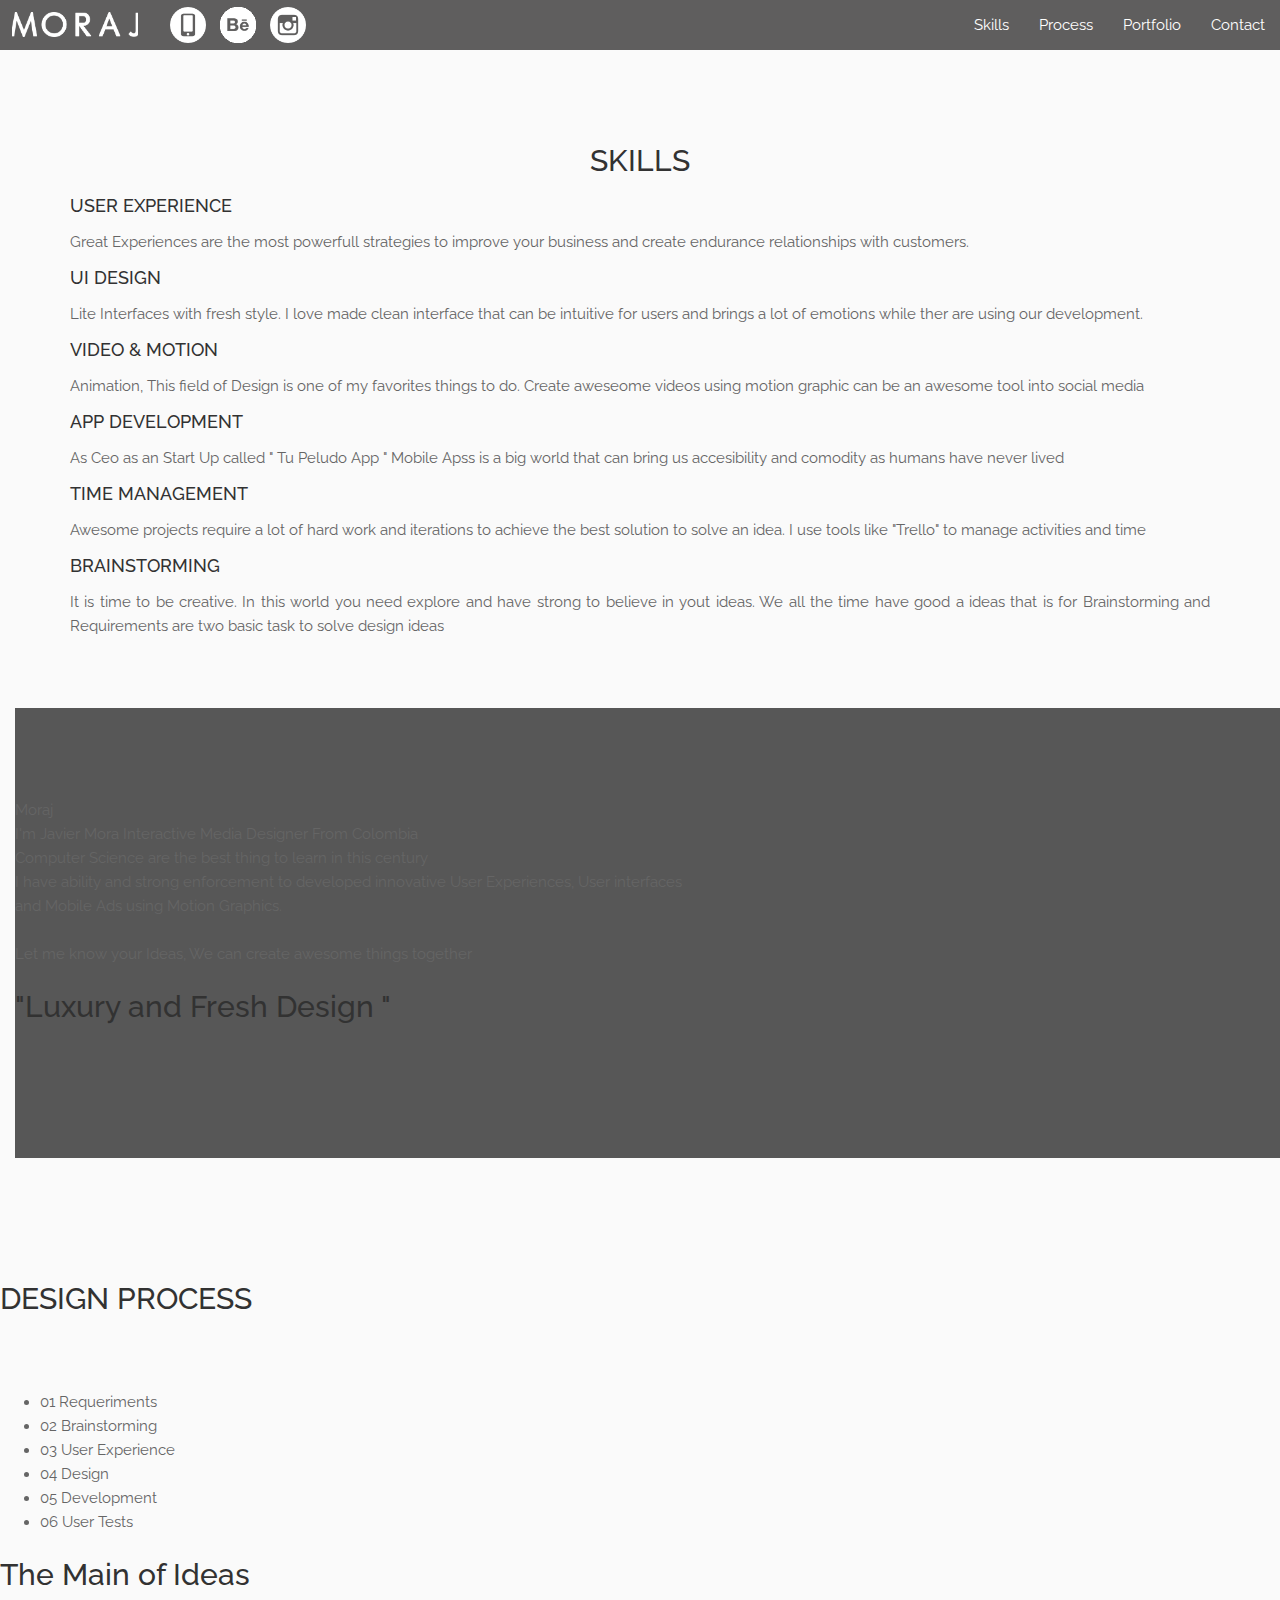
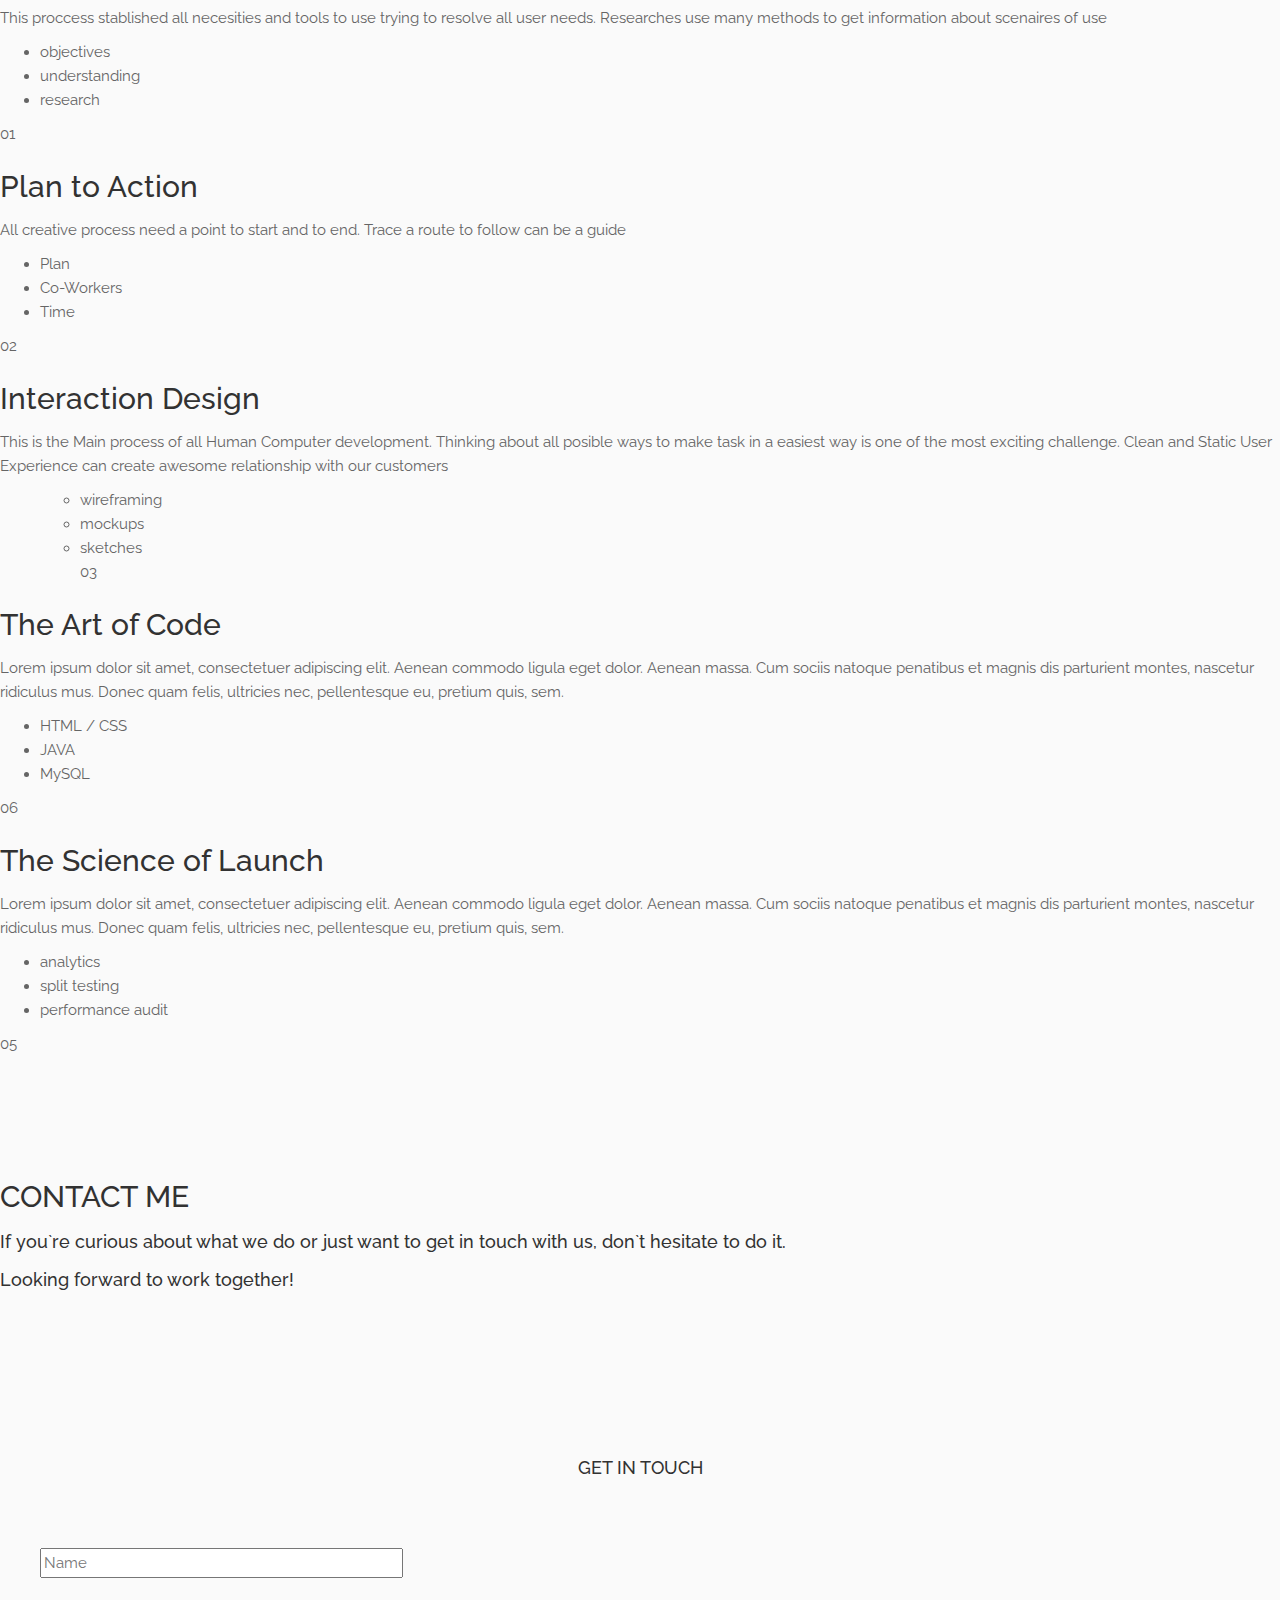
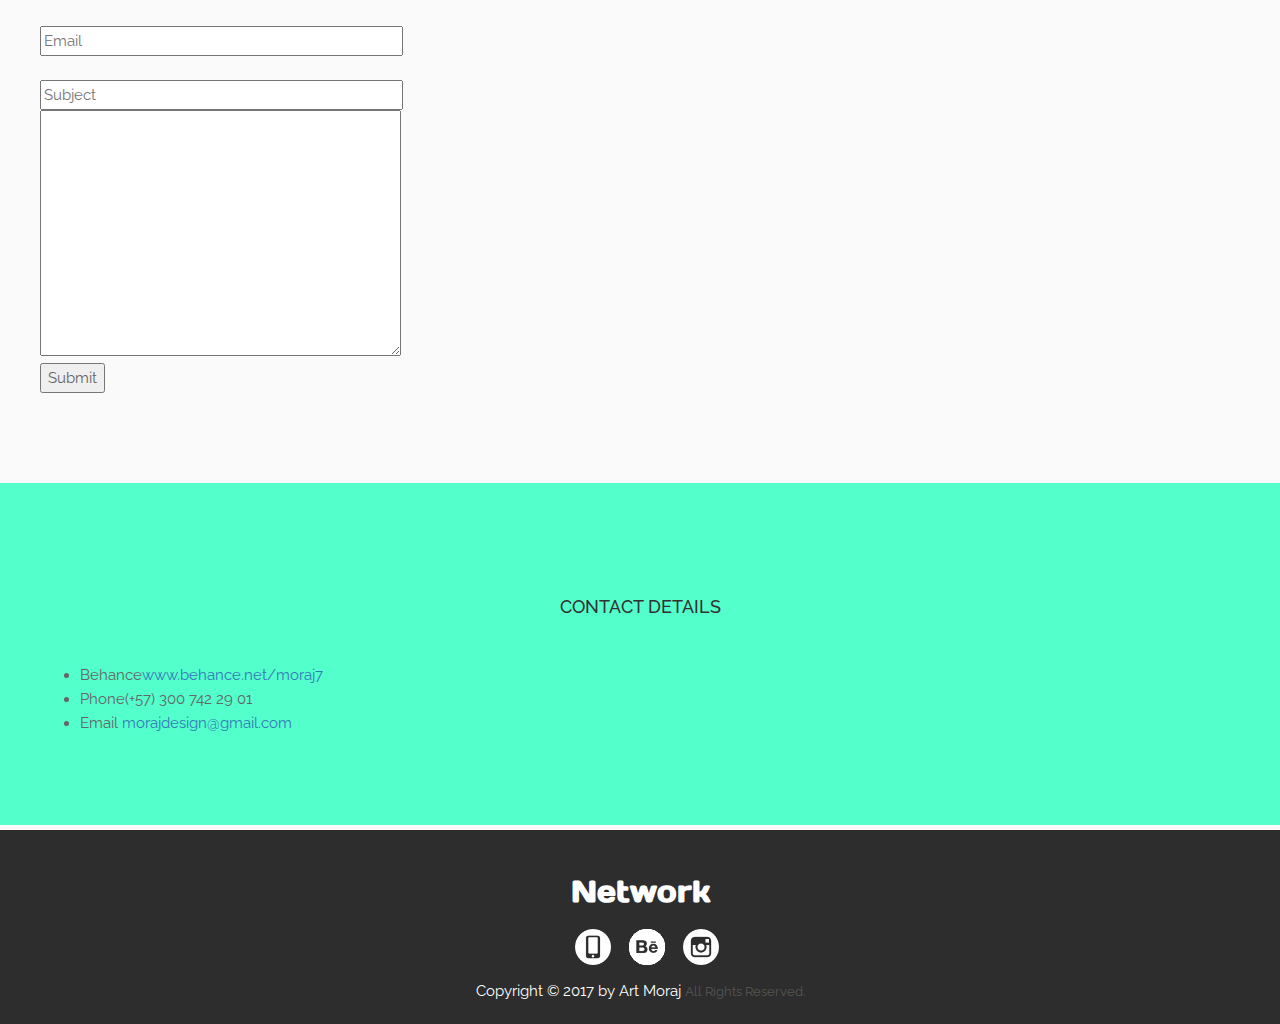
==== home.html @ 83905502 "Update home.html" ====
<!DOCTYPE html>
<html lang="en">
<head>
	<meta charset="utf-8">
	<meta http-equiv="X-UA-Compatible" content="IE=edge">
	<meta name="viewport" content="width=device-width, initial-scale=1">

	<link rel="shortcut icon" href="img/favicon.png" type="image/x-icon">
	<link rel="icon" href="img/favicon.png" type="image/x-icon">

	<title>Art Moraj - Media Interactive Designer</title>

	<script src="https://code.jquery.com/jquery-2.1.3.min.js"></script>


	<!-- CSS -->
	<link href="css/bootstrap.min.css" rel="stylesheet">
	<link href="css/main.css" rel="stylesheet">
	<link href="css/bootstrap2-toggle.min.css" rel="stylesheet">


	<script src="js/bootstrap2-toggle.min.js"></script>
	<script src="js/sweetalert-dev.js"></script>
	<script src="js/main.js"></script>
	<!-- <script src="js/app.min.js"></script> -->
	<link rel="stylesheet" href="css/sweetalert.css">
	<link rel="dns-prefetch" href="https://stag-cdn1.deliciousthemes.com" /><link rel="dns-prefetch" href="https://stag-cdn2.deliciousthemes.com" />
	<link rel="dns-prefetch" href="https://stag-cdn3.deliciousthemes.com" />
	<link rel="stylesheet" href="//fonts.googleapis.com/css?family=Raleway%3A100%2C200%2C300%2C400%2C500%2C600%2C700%2C800%2C900%7CRaleway%3A400%2C500%7CDroid+Serif%3A400italic%2C700italic" /><link rel="stylesheet" href="https://stag-cdn3.deliciousthemes.com/stag/wp-content/cache/min/1/db0359f98a32f5fecabcf0742569f477.css" data-minify="1"/><link rel="stylesheet" href="https://stag-cdn3.deliciousthemes.com/stag/wp-content/cache/min/1/65a2b58d7905143e7712ef20b3cef421.css" data-minify="1"/><link rel="stylesheet" href="https://stag-cdn3.deliciousthemes.com/stag/wp-content/cache/min/1/65adfb76c52b43f4dc64d8fa1962df28.css" data-minify="1"/><link rel="stylesheet" href="https://stag-cdn3.deliciousthemes.com/stag/wp-content/cache/min/1/82fd7cf6030964884c6deffb63e265de.css" data-minify="1"/><link rel="stylesheet" href="https://stag-cdn3.deliciousthemes.com/stag/wp-content/cache/min/1/bb26142cd1cbc36947f33111cc9e65d2.css" data-minify="1"/><script src="https://stag-cdn2.deliciousthemes.com/stag/wp-content/cache/min/1/a21b3ff8ae1d77da2e88d7f208d14226.js" data-minify="1"></script><script src="https://stag-cdn2.deliciousthemes.com/stag/wp-content/cache/min/1/4df41804bba1840c4d88b9d5af45b577.js" data-minify="1"></script><script src="https://stag-cdn2.deliciousthemes.com/stag/wp-content/cache/min/1/0a3d32d6e7c798195683ec97c0ac31a0.js" data-minify="1"></script><script src="https://stag-cdn2.deliciousthemes.com/stag/wp-content/cache/min/1/ae2fdebba96a9597b86e2c71b56368b5.js" data-minify="1"></script><script src="https://stag-cdn2.deliciousthemes.com/stag/wp-content/cache/min/1/e031044b1f47aa7714b4eadf5f2832c7.js" data-minify="1"></script><script src="https://stag-cdn2.deliciousthemes.com/stag/wp-content/cache/min/1/12a596825eaba6314cff2c0d559f654f.js" data-minify="1"></script> <meta charset="UTF-8"><meta name="viewport" content="width=device-width, initial-scale=1"><link rel="profile" href="http://gmpg.org/xfn/11"><link rel="pingback" href="https://demo.deliciousthemes.com/stag/xmlrpc.php"><title>Homepage  &#8211; Fullscreen Intro &#8211; Stag</title><link rel='dns-prefetch' href='//stag-cdn3.deliciousthemes.com' /><link rel='dns-prefetch' href='//fonts.googleapis.com' /><link rel='dns-prefetch' href='//s.w.org' /><link rel="alternate" type="application/rss+xml" title="Stag &raquo; Feed" href="https://demo.deliciousthemes.com/stag/feed/" /><link rel="alternate" type="application/rss+xml" title="Stag &raquo; Comments Feed" href="https://demo.deliciousthemes.com/stag/comments/feed/" /><style type="text/css">img.wp-smiley,img.emoji{display:inline !important;border:none !important;box-shadow:none !important;height:1em !important;width:1em !important;margin:0
		.07em !im!important}</style><!--[if lte IE 10]><link rel='stylesheet' id='dt-ie-hacks-css'  href='https://stag-cdn3.deliciousthemes.com/stag/wp-content/plugins/delicious-addons/extend-vc/core/assets/css/ie.css' type='text/css' media='all' /> <![endif]--><style id='rs-plugin-settings-inline-css' type='text/css'>#rs-demo-id{}</style><link rel='stylesheet' id='woocommerce-smallscreen-css'  href='https://stag-cdn3.deliciousthemes.com/stag/wp-content/plugins/woocommerce/assets/css/woocommerce-smallscreen.css?ver=3.1.2' type='text/css' media='only screen and (max-width: 768px)' /><style id='stag-style-inline-css' type='text/css'>html .page-newsletter .mc4wp-form .form-wrapper{justify-content:center}html .page-newsletter .mc4wp-form .form-wrapper input[type="submit"]{height:40px}@media only screen and (max-width: 1023px){.page-id-2983 .site-header.initial-state.is-triggered,
			portant;vertical-align:-0.1em !important;background:none !important;padding:0
			.page-id-2490 .site-header.initial-state.is-triggered{background:rgba(255, 255, 255, 0.9) !important}}html body .woocommerce-pagination{margin-bottom:80px}.menu-fixer{display:none}html
			body{background:#fafafa}#wrapper{background:#fff}#header{padding-top:48px;padding-bottom:48px}</style> <script type='text/javascript'>/*  */
			var wc_add_to_cart_params = {"ajax_url":"\/stag\/wp-admin\/admin-ajax.php","wc_ajax_url":"\/stag\/homepage-fullscreen-intro\/?wc-ajax=%%endpoint%%","i18n_view_cart":"View cart","cart_url":"https:\/\/demo.deliciousthemes.com\/stag\/cart\/","is_cart":"","cart_redirect_after_add":"no"};
			/*  */</script> <script type='text/javascript'>/*  */
			var stag_loader = {"stag_bcolor":"#3e8a6c"};
			/*  */</script> <link rel='https://api.w.org/' href='https://demo.deliciousthemes.com/stag/wp-json/' /><link rel="EditURI" type="application/rsd+xml" title="RSD" href="https://demo.deliciousthemes.com/stag/xmlrpc.php?rsd" /><link rel="wlwmanifest" type="application/wlwmanifest+xml" href="https://demo.deliciousthemes.com/stag/wp-includes/wlwmanifest.xml" /><meta name="generator" content="WordPress 4.8.2" /><meta name="generator" content="WooCommerce 3.1.2" /><link rel="canonical" href="https://demo.deliciousthemes.com/stag/homepage-fullscreen-intro/" /><link rel='shortlink' href='https://demo.deliciousthemes.com/stag/?p=3179' /><link rel="alternate" type="application/json+oembed" href="https://demo.deliciousthemes.com/stag/wp-json/oembed/1.0/embed?url=https%3A%2F%2Fdemo.deliciousthemes.com%2Fstag%2Fhomepage-fullscreen-intro%2F" /><link rel="alternate" type="text/xml+oembed" href="https://demo.deliciousthemes.com/stag/wp-json/oembed/1.0/embed?url=https%3A%2F%2Fdemo.deliciousthemes.com%2Fstag%2Fhomepage-fullscreen-intro%2F&#038;format=xml" /> <script></script> <noscript><style>.woocommerce-product-gallery{opacity:1 !important}</style></noscript><meta name="generator" content="Powered by Visual Composer - drag and drop page builder for WordPress."/> <!--[if lte IE 9]><link rel="stylesheet" type="text/css" href="https://demo.deliciousthemes.com/stag/wp-content/plugins/js_composer/assets/css/vc_lte_ie9.min.css" media="screen"><![endif]--><!--[if IE  8]><link rel="stylesheet" type="text/css" href="https://demo.deliciousthemes.com/stag/wp-content/plugins/js_composer/assets/css/vc-ie8.min.css" media="screen"><![endif]--><meta name="generator" content="Powered by Slider Revolution 5.2.3.5 - responsive, Mobile-Friendly Slider Plugin for WordPress with comfortable drag and drop interface." /><link rel="icon" href="https://demo.deliciousthemes.com/stag/wp-content/uploads/2015/11/cropped-favicon1-150x150.png" sizes="32x32" /><link rel="icon" href="https://demo.deliciousthemes.com/stag/wp-content/uploads/2015/11/cropped-favicon1-300x300.png" sizes="192x192" /><link rel="apple-touch-icon-precomposed" href="https://demo.deliciousthemes.com/stag/wp-content/uploads/2015/11/cropped-favicon1-300x300.png" /><meta name="msapplication-TileImage" content="https://demo.deliciousthemes.com/stag/wp-content/uploads/2015/11/cropped-favicon1-300x300.png" /><style type="text/css" title="dynamic-css" class="options-output">html
			body{font-family:Raleway;line-height:24px;font-weight:400;font-style:normal;color:#656565;font-size:15px}html .main-navigation li
			a{font-family:Raleway;line-height:24px;font-weight:400;font-style:normal;color:#323232;font-size:12px}html .main-navigation ul ul
			a{font-family:Raleway;line-height:18px;font-weight:400;font-style:normal;font-size:13px}html
			h1{font-family:Raleway;line-height:52px;font-weight:500;font-style:normal;color:#323232;font-size:42px}html
			h2{font-family:Raleway;line-height:42px;font-weight:500;font-style:normal;color:#323232;font-size:30px}html
			h3{font-family:Raleway;line-height:32px;font-weight:500;font-style:normal;color:#323232;font-size:24px}html
			h4{font-family:Raleway;line-height:28px;font-weight:500;font-style:normal;color:#323232;font-size:18px}html
			h5{font-family:Raleway;line-height:24px;font-weight:500;font-style:normal;color:#323232;font-size:15px}html
			h6{font-family:Raleway;line-height:20px;font-weight:500;font-style:normal;color:#323232;font-size:14px}html
			body{background-color:#fafafa}html body
			#page{background-color:#fff}html .site-footer{background-color:#cccccc}-moz::selection,::selection{background:#3e8a6c}</style><style type="text/css" data-type="vc_custom-css">.fullscreen-intro-projects


			#filter_options{display:none}@media only screen and (max-width: 1023px){.site-header.initial-state.is-triggered{background:rgba(0, 0, 0, 0.8) !important}}</style><style type="text/css" data-type="vc_shortcodes-custom-css">.vc_custom_1456935826990{padding-top:120px !important;padding-bottom:60px !important}.vc_custom_1456935638637{padding-top:0px !important;padding-bottom:0px !important}.vc_custom_1456934249526{padding-top:90px !important;padding-bottom:120px !important}.vc_custom_1456934727418{padding-top:100px !important}.vc_custom_1456936401381{padding-top:40px !important;padding-bottom:0px !important}.vc_custom_1456935713032{padding-top:0px !important;padding-bottom:0px !important}.vc_custom_1457021127541{padding-top:100px !important;padding-right:40px !important;padding-bottom:80px !important;padding-left:40px !important;background-color:#fafafa !important}.vc_custom_1457021140925{padding-top:100px !important;padding-right:40px !important;padding-bottom:80px !important;padding-left:40px !important;background-color:#53ffcb !important}</style><noscript><style type="text/css">.wpb_animate_when_almost_visible{opacity:1}</style></noscript>
		</head>
		<body id="tupeludo">
		
			<div class="container">
				<nav class="navbar navbar-default navbar-fixed-top">
					<div class="container-fluid">
						<!-- Brand and toggle get grouped for better mobile display -->
						<div class="navbar-header">
							<button type="button" class="navbar-toggle collapsed" data-toggle="collapse" data-target="#bs-example-navbar-collapse-1" aria-expanded="false">
								<span class="sr-only">Toggle navigation</span>
								<span class="icon-bar"></span>
								<span class="icon-bar"></span>
								<span class="icon-bar"></span>
							</button>
							<a class="navbar-brand" href="index.html"><img class="img-responsive" src="img/LOGO-MORAJ.png" alt=""></a>
						</div>

						<a class="telefono" href="tel:+573128436146"></a>
						<a target="blank" class="facebook" href="https://www.behance.net/moraj7"></a>
						<a target="blank" class="instagram" href="https://www.instagram.com/artmoraj"></a>

						<!-- Collect the nav links, forms, and other content for toggling -->
						<div class="collapse navbar-collapse" id="bs-example-navbar-collapse-1">
							<ul class="nav navbar-nav navbar-right">
								<li><a href="#skills" data-toggle="collapse" data-target="#bs-example-navbar-collapse-1.collapse.in">Skills</a></li>
								<li><a href="#proceso" data-toggle="collapse" data-target="#bs-example-navbar-collapse-1.collapse.in">Process</a></li>
								<li><a href="portfolio.html" data-toggle="collapse" data-target="#bs-example-navbar-collapse-1.collapse.in">Portfolio</a></li>
								<li><a href="#contacto" data-toggle="collapse" data-target="#bs-example-navbar-collapse-1.collapse.in">Contact</a></li>
							</ul>
						</div><!-- /.navbar-collapse -->
					</div><!-- /.container-fluid -->
				</nav>
			</div>
		
	
					
			<div class="container head-content" id="skills">
						<div class="title-center">
					</div>
				<div class="row">
					<div class="col-md-12">
						<div class="vc_row wpb_row vc_row-fluid vc_custom_1456935826990 lighter-overlay">
							<div class="wpb_column vc_column_container vc_col-sm-12" >
								<div class="vc_column-inner ">
									<div class="wpb_wrapper">
					<div class="wpb_text_column wpb_content_element ">
										<div class="wpb_wrapper"><h2 style="text-align: center;">SKILLS</h2>
										</div>
									</div>
										<div class="vc_row wpb_row vc_inner vc_row-fluid vc_column-gap-15">
											<div class="wpb_column vc_column_container vc_col-sm-4" >
												<div class="vc_column-inner ">
													<div class="wpb_wrapper">
														<div class="dt-service-elem content-left square no-fill wow fadeInUp" >
															<div class="dt-service-icon">
																<span class="icon-beaker">
																</span>
															</div>

															<div class="dt-service-content">
																<h4 class="dt-service-title ">USER EXPERIENCE</h4>
																<p> Great Experiences are the most powerfull strategies to improve your business and create endurance relationships with customers.</p>
															</div>
														</div>
													</div>
												</div>
											</div>
											<div class="wpb_column vc_column_container vc_col-sm-4" >
												<div class="vc_column-inner ">
													<div class="wpb_wrapper">
														<div class="dt-service-elem content-left square no-fill wow fadeInUp" >
															<div class="dt-service-icon">
																<span class="icon-camera">
																</span>
															</div>
															<div class="dt-service-content">
																<h4 class="dt-service-title ">UI DESIGN</h4>
																<p>Lite Interfaces with fresh style. I love made clean interface that can be intuitive for users and brings a lot of emotions while ther are using our development.</p>
															</div>
														</div>
													</div>
												</div>
											</div>
											<div class="wpb_column vc_column_container vc_col-sm-4" >
												<div class="vc_column-inner ">
													<div class="wpb_wrapper">
														<div class="dt-service-elem content-left square no-fill wow fadeInUp" >
															<div class="dt-service-icon">
																<span class="icon-linegraph"></span>
															</div>
															<div class="dt-service-content">
																<h4 class="dt-service-title ">VIDEO &amp;  MOTION</h4><p>Animation, This field of Design is one of my favorites things to do. Create aweseome videos using motion graphic can be an awesome tool into social media</p>
															</div>
														</div>
													</div>
												</div>
											</div>
										</div>
										<div class="vc_row wpb_row vc_inner vc_row-fluid">
											<div class="wpb_column vc_column_container vc_col-sm-4" ><div class="vc_column-inner ">
												<div class="wpb_wrapper"></div>
											</div>
										</div>
										<div class="wpb_column vc_column_container vc_col-sm-4" >
											<div class="vc_column-inner ">
												<div class="wpb_wrapper">
													<div class="vc_separator wpb_content_element vc_separator_align_center vc_sep_width_20 vc_sep_pos_align_center vc_separator_no_text vc_sep_color_grey">
														<span class="vc_sep_holder vc_sep_holder_l">
															<span  class="vc_sep_line"></span>
														</span>
														<span class="vc_sep_holder vc_sep_holder_r">
															<span  class="vc_sep_line">
															</span>
														</span>
													</div>
												</div>
											</div>
										</div>
										<div class="wpb_column vc_column_container vc_col-sm-4" >
											<div class="vc_column-inner ">
												<div class="wpb_wrapper">
												</div>
											</div>
										</div>
									</div>
									<div class="vc_row wpb_row vc_inner vc_row-fluid vc_column-gap-15">
										<div class="wpb_column vc_column_container vc_col-sm-4" >
											<div class="vc_column-inner ">
												<div class="wpb_wrapper">
													<div class="dt-service-elem content-left square no-fill wow fadeInUp" ><div class="dt-service-icon">
														<span class="icon-tools-2">
														</span>
													</div>
													<div class="dt-service-content">
														<h4 class="dt-service-title ">APP DEVELOPMENT</h4>
														<p> As Ceo as an Start Up called " Tu Peludo App " Mobile Apss is a big world that can bring us accesibility and comodity as humans have never lived</p>
													</div>
												</div>
											</div>
										</div>
									</div>
									<div class="wpb_column vc_column_container vc_col-sm-4" >
										<div class="vc_column-inner ">
											<div class="wpb_wrapper">
												<div class="dt-service-elem content-left square no-fill wow fadeInUp" >
													<div class="dt-service-icon">
														<span class="icon-clock">
														</span>
													</div>
													<div class="dt-service-content">
														<h4 class="dt-service-title ">TIME MANAGEMENT</h4>
														<p>Awesome projects require a lot of hard work and iterations to achieve the best solution to solve an idea. I use tools like "Trello" to manage activities and time </p>
													</div>
												</div>
											</div>
										</div>
									</div>
									<div class="wpb_column vc_column_container vc_col-sm-4" >
										<div class="vc_column-inner ">
											<div class="wpb_wrapper">
												<div class="dt-service-elem content-left square no-fill wow fadeInUp" >
													<div class="dt-service-icon">
														<span class="icon-lightbulb">
														</span>
													</div>
													<div class="dt-service-content">
														<h4 class="dt-service-title ">BRAINSTORMING</h4>
														<p>It is time to be creative. In this world you need explore and have strong to believe in yout ideas. We all the time have good a ideas that is for Brainstorming and Requirements are two basic task to solve design ideas</p>
													</div>
												</div>
											</div>
										</div>
									</div>
								</div>
							</div>
						</div>
					</div>
				</div>			
			</div>			
		</div>			

	</div>			
	

	<div data-vc-full-width="true" data-vc-full-width-init="true" data-vc-parallax="1.5" style="background-color: rgba(0, 0, 0, 0.65098); position: relative; left: 15px; box-sizing: border-box; width: 2064px; padding-left: 0px; padding-right: 0px;" data-vc-parallax-image="https://demo.deliciousthemes.com/stag/wp-content/uploads/2015/11/quote-background1.jpg" class="vc_row wpb_row vc_row-fluid vc_custom_1456934249526 vc_row-has-fill vc_general vc_parallax vc_parallax-content-moving darker-overlay">
		<div class="wpb_column vc_column_container vc_col-sm-12 wow fadeIn" style="visibility: visible; animation-name: fadeIn;">
			<div class="vc_column-inner ">
				<div class="wpb_wrapper">
					<div class="quote-size-medium align-center">
						<span class="quote-author">Moraj</span>
						<p> I'm Javier Mora Interactive Media Designer From Colombia <br> Computer Science are the best thing to learn in this century<br>
							I have ability and strong enforcement to developed innovative User Experiences, User interfaces<br>
							and Mobile Ads using Motion Graphics.<br>
							<br>
							Let me know your Ideas, We can create awesome things together</p>
						<h2 class="parallax-quote">"Luxury and Fresh Design "</h2>
					</div>
				</div>
			</div>
		</div>
		<div class="vc_parallax-inner skrollable skrollable-between" data-bottom-top="top: -50%;" data-top-bottom="top: 0%;" style="height: 150%; background-image: url(https://demo.deliciousthemes.com/stag/wp-content/uploads/2015/11/quote-background1.jpg); top: -27.356130108423688%;">
			</div>
	</div>	


<div class="vc_row-full-width">
</div>
<div class="vc_row wpb_row vc_row-fluid lighter-overlay">
	<div class="wpb_column vc_column_container vc_col-sm-1" >
		<div class="vc_column-inner ">
			<div class="wpb_wrapper">
			</div>
		</div>
	</div>
	<div class="wpb_column vc_column_container vc_col-sm-10" >
		<div class="vc_column-inner ">
			<div class="wpb_wrapper" id="proceso">
				<div class="vc_empty_space"  style="height: 100px" >
					<span class="vc_empty_space_inner"></span>
				</div>
				<div class="title-center">
					<div class="dt-title-wrapper">
						<h2 class="section-title">DESIGN PROCESS</h2>
					</div>
				</div>
				<div class="vc_empty_space"  style="height: 60px" >
					<span class="vc_empty_space_inner"></span>
				</div>
				<div class="dt-process-tabs ">
					<ul class="dt-tabs">
						<li class="dt-tab-link current" data-tab="tab-159">
							<span class="dt-tab-count">01</span>
							<span class="dt-tab-title">Requeriments</span>
						</li>
						<li class="dt-tab-link " data-tab="tab-687">
							<span class="dt-tab-count">02</span>
							<span class="dt-tab-title">Brainstorming</span>
						</li>
						<li class="dt-tab-link " data-tab="tab-795">
							<span class="dt-tab-count">03</span>
							<span class="dt-tab-title">User Experience
							</span>
						</li>
						<li class="dt-tab-link " data-tab="tab-381">
							<span class="dt-tab-count">04</span>
							<span class="dt-tab-title">Design</span>
						</li>
						<li class="dt-tab-link " data-tab="tab-825"><span class="dt-tab-count">05</span>
							<span class="dt-tab-title">Development</span>
						</li>
							<li class="dt-tab-link " data-tab="tab-381">
							<span class="dt-tab-count">06</span>
							<span class="dt-tab-title">User Tests</span>
						</li>
					</ul>
					<div id="tab-159" class="dt-tab-content current">
						<h2>The Main of Ideas</h2>
						This proccess stablished all necesities and tools to use trying to resolve all user needs. Researches use many methods to get
						information about scenaires of use</p>
						<ul class="dt-process-keys">
							<li>objectives</li>
							<li>understanding</li>
							<li>research</li>
						</ul> <span class="dt-tab-content-no animated fadeInUp">01</span>
					</div>
					<div id="tab-687" class="dt-tab-content ">
					<h2>Plan to Action</h2>All creative process need a point to start and to end. Trace a route to follow can be a guide</p>

					<ul class="dt-process-keys">
						<li>Plan</li>
						<li>Co-Workers</li>
						<li>Time</li>
					</ul> 
					<span class="dt-tab-content-no animated fadeInUp">02</span>
				</div>
				<div id="tab-795" class="dt-tab-content ">
					<h2>Interaction Design</h2>This is the Main process of all Human Computer development. Thinking about all posible ways to make task in a easiest way 
					is one of the most exciting challenge. Clean and Static User Experience can create awesome relationship with our customers</p>
					<ul class="dt-process-keys">
						<ul class="dt-process-keys">
						<li>wireframing</li>
						<li>mockups</li>
						<li>sketches</li>

					<span class="dt-tab-content-no animated fadeInUp">03</span>
				</div>
				<div id="tab-381" class="dt-tab-content ">
					<h2>The Art of Code</h2>Lorem ipsum dolor sit amet, consectetuer adipiscing elit. Aenean commodo ligula eget dolor. Aenean massa. Cum sociis natoque penatibus et magnis dis parturient montes, nascetur ridiculus mus. Donec quam felis, ultricies nec, pellentesque eu, pretium quis, sem.</p>
					<ul class="dt-process-keys">
						<li>HTML / CSS</li>
						<li>JAVA</li>
						<li>MySQL</li>
					</ul> 
					<span class="dt-tab-content-no animated fadeInUp">06</span>
				</div>
				<div id="tab-825" class="dt-tab-content ">
					<h2>The Science of Launch</h2>Lorem ipsum dolor sit amet, consectetuer adipiscing elit. Aenean commodo ligula eget dolor. Aenean massa. Cum sociis natoque penatibus et magnis dis parturient montes, nascetur ridiculus mus. Donec quam felis, ultricies nec, pellentesque eu, pretium quis, sem.</p>
					<ul class="dt-process-keys">
						<li>analytics</li>
						<li>split testing</li>
						<li>performance audit</li>
					</ul> 
					<span class="dt-tab-content-no animated fadeInUp">05</span>
				</div>
			</div>
		</div>
	</div>
</div>

<div class="wpb_column vc_column_container vc_col-sm-1" >
	<div class="vc_column-inner ">
		<div class="wpb_wrapper">
		</div>
	</div>
</div>
</div>

				<div class="vc_row-full-width" id="contacto"></div>
				<div id="contact" class="vc_row wpb_row vc_row-fluid vc_custom_1456934727418 lighter-overlay">
					<div class="wpb_column vc_column_container vc_col-sm-12" >
						<div class="vc_column-inner ">
							<div class="wpb_wrapper">
								<div class="title-center">
									<div class="dt-title-wrapper">
										<h2 class="section-title">CONTACT ME</h2>
										<h4 class="section-tagline">If you`re curious about what we do or just want to get in touch with us, don`t hesitate to do it.</p>
											<p>Looking forward to work together!</h4>
											</div>
										</div>
									</div>
								</div>
							</div>
						</div>
						<div class="vc_row wpb_row vc_row-fluid no-paddings-row vc_custom_1456936401381 vc_row-o-equal-height vc_row-o-content-top vc_row-flex lighter-overlay">
							<div class="wpb_column vc_column_container vc_col-sm-6 wow fadeInUp vc_col-has-fill" >
								<div class="vc_column-inner vc_custom_1457021127541"><div class="wpb_wrapper">
									<div class="wpb_text_column wpb_content_element ">
										<div class="wpb_wrapper">
											<h4 style="text-align: center;">GET IN TOUCH</h4></div>
										</div>
										<div class="vc_empty_space"  style="height: 32px" >
											<span class="vc_empty_space_inner">
											</span>
										</div>
										<div role="form" class="wpcf7" id="wpcf7-f1959-p3179-o1" lang="en-US" dir="ltr">
											<div class="screen-reader-response"></div>
											<form action="/stag/homepage-fullscreen-intro/#wpcf7-f1959-p3179-o1" method="post" class="wpcf7-form" novalidate="novalidate">
												<div style="display: none;"> 
													<input type="hidden" name="_wpcf7" value="1959" /> 
													<input type="hidden" name="_wpcf7_version" value="4.9" /> 
													<input type="hidden" name="_wpcf7_locale" value="en_US" /> 
													<input type="hidden" name="_wpcf7_unit_tag" value="wpcf7-f1959-p3179-o1" /> 
													<input type="hidden" name="_wpcf7_container_post" value="3179" />
												</div>
												<div class="dt-one-half"> <br /> 
													<span class="wpcf7-form-control-wrap your-name">
														<input type="text" name="your-name" value="" size="40" class="wpcf7-form-control wpcf7-text wpcf7-validates-as-required" aria-required="true" aria-invalid="false" placeholder="Name" />
													</span>
													<br/>
												</div>
												<br/>
												<div class="dt-one-half column-last"> <br/> 
													<span class="wpcf7-form-control-wrap your-email">
														<input type="email" name="your-email" value="" size="40" class="wpcf7-form-control wpcf7-text wpcf7-email wpcf7-validates-as-required wpcf7-validates-as-email" aria-required="true" aria-invalid="false" placeholder="Email" />
													</span>
													<br/>
												</div>
												<br/> 
												<span class="wpcf7-form-control-wrap your-subject"><input type="text" name="your-subject" value="" size="40" class="wpcf7-form-control wpcf7-text wpcf7-validates-as-required" aria-required="true" aria-invalid="false" placeholder="Subject"/>
												</span>
												<br/> 
												<span class="wpcf7-form-control-wrap your-message">
													<textarea name="your-message" cols="40" rows="10" class="wpcf7-form-control wpcf7-textarea wpcf7-validates-as-required" aria-required="true" aria-invalid="false" placeholder="Message">
													</textarea>
												</span>
												<br/>
												<input type="submit" value="Submit" class="wpcf7-form-control wpcf7-submit solid" /></p><div class="wpcf7-response-output wpcf7-display-none">
											</div>
										</form>
									</div>
								</div>
							</div>
						</div>



						<div class="wpb_column vc_column_container vc_col-sm-6 wow fadeInUp vc_col-has-fill" >
							<div class="vc_column-inner vc_custom_1457021140925">
								<div class="wpb_wrapper">
									<div class="wpb_text_column wpb_content_element ">
										<div class="wpb_wrapper"><h4 style="text-align: center;">CONTACT DETAILS</h4>
										</div>
									</div>
									<div class="vc_empty_space"  style="height: 32px" >
										<span class="vc_empty_space_inner">
										</span>
									</div>
									<div class="wpb_raw_code wpb_content_element wpb_raw_html">
										<div class="wpb_wrapper">
											<ul class="contact-info">
												<li>
													<span>Behance</span><a href="https://www.behance.net/moraj7">www.behance.net/moraj7</a>
												</li>
												<li>
													<span>Phone</span>(+57) 300 742 29 01</li>
													<li>
														<span>Email</span>
														<a href="morajdesign@gmail.com">morajdesign@gmail.com</a>
													</li>
												</ul>
											</div>
										</div>
									</div>
								</div>
							</div>
						</div>
						</div>


						<div class="wpb_column vc_column_container vc_col-sm-12 wow fadeInUp vc_col-has-fill" >

							<div class="footer">
								<h2>Network</h2>
								<a class="telefono" href="tel:+573128436146"></a>
								<a target="blank" class="facebook" href="https://www.facebook.com/strikeads"></a>
								<a target="blank" class="instagram" href="https://www.instagram.com/artmoraj"></a>
								<p>Copyright © 2017 by Art Moraj <small>All Rights Reserved.</small></p>
							</div>
						</div>

					</script>

					<script src="https://ajax.googleapis.com/ajax/libs/jquery/1.12.4/jquery.min.js"></script>
					<script src="js/bootstrap.min.js"></script>
					<script type="text/javascript">window.$zopim||(function(d,s){var z=$zopim=function(c){z._.push(c)},$=z.s=
						d.createElement(s),e=d.getElementsByTagName(s)[0];z.set=function(o){z.set.
							_.push(o)};z._=[];z.set._=[];$.async=!0;$.setAttribute('charset','utf-8');
							$.src='//v2.zopim.com/?3AJZA5Tyx1WrzOa0NIxpE2cg8a8RyjdS';z.t=+new Date;$.
							type='text/javascript';e.parentNode.insertBefore($,e)})(document,'script');</script><script>$zopim( function() {
							})</script><script>(function(i,s,o,g,r,a,m){i['GoogleAnalyticsObject']=r;i[r]=i[r]||function(){
								(i[r].q=i[r].q||[]).push(arguments)},i[r].l=1*new Date();a=s.createElement(o),
								m=s.getElementsByTagName(o)[0];a.async=1;a.src=g;m.parentNode.insertBefore(a,m)
							})(window,document,'script','//www.google-analytics.com/analytics.js','ga');

							ga('create', 'UA-45051484-4', 'auto');
							ga('require', 'linkid', 'linkid.js');
							ga('send', 'pageview');</script> <script type="text/javascript">function revslider_showDoubleJqueryError(sliderID) {
								var errorMessage = "Revolution Slider Error: You have some jquery.js library include that comes after the revolution files js include.";
								errorMessage += "<br> This includes make eliminates the revolution slider libraries, and make it not work.";
								errorMessage += "<br><br> To fix it you can:<br>&nbsp;&nbsp;&nbsp; 1. In the Slider Settings -> Troubleshooting set option:  <strong><b>Put JS Includes To Body</b></strong> option to true.";
								errorMessage += "<br>&nbsp;&nbsp;&nbsp; 2. Find the double jquery.js include and remove it.";
								errorMessage = "<span style='font-size:16px;color:#BC0C06;'>" + errorMessage + "</span>";
								jQuery(sliderID).show().html(errorMessage);
							}</script> <script type='text/javascript'>/*  */
							var instafeed = {"ajaxurl":"https:\/\/demo.deliciousthemes.com\/stag\/wp-admin\/admin-ajax.php","client_cachetime":"600"};
							/*  */</script> <script type='text/javascript'>/*  */
							var wpcf7 = {"apiSettings":{"root":"https:\/\/demo.deliciousthemes.com\/stag\/wp-json\/contact-form-7\/v1","namespace":"contact-form-7\/v1"},"recaptcha":{"messages":{"empty":"Please verify that you are not a robot."}},"cached":"1"};
							/*  */</script> <script type='text/javascript'>/*  */
							var woocommerce_params = {"ajax_url":"\/stag\/wp-admin\/admin-ajax.php","wc_ajax_url":"\/stag\/homepage-fullscreen-intro\/?wc-ajax=%%endpoint%%"};
							/*  */</script> <script type='text/javascript'>/*  */
							var wc_cart_fragments_params = {"ajax_url":"\/stag\/wp-admin\/admin-ajax.php","wc_ajax_url":"\/stag\/homepage-fullscreen-intro\/?wc-ajax=%%endpoint%%","fragment_name":"wc_fragments_d96f740ef5df1e2421b1c4928bba5ecd"};
							/*  */</script> <script type='text/javascript'>/*  */
							var stag_styles = {"stag_header_bg":"#ffffff","stag_header_scroll_bg":"rgba(255,255,255,0.9)","stag_default_color":"#ffffff","stag_logo_width":"85","stag_logo_height":"25","stag_logo_onscroll_height":"25","stag_init_pt":"48","stag_init_pb":"48","stag_scroll_pt":"16","stag_scroll_pb":"16","stag_scrolling_effect":"1","stag_mainlogosrc":"","stag_alternativelogosrc":"","stag_alternativelogo":"0","stag_scheme":"light-header","stag_scheme_on_scroll":"light-header","stag_pagenav_behavior_switch":"1","stag_initial_navigation_style":"dark-header","stag_onscroll_navigation_style":"light-header","stag_initial_header_color":"255,255,255","stag_onscroll_header_color":"255,255,255","stag_initial_header_color_opacity":"0","stag_onscroll_header_color_opacity":"90","stag_initial_logo_image_url":"https:\/\/demo.deliciousthemes.com\/stag\/wp-content\/uploads\/2015\/12\/logo-alt.png","stag_initial_logo_image_width":"85","stag_initial_logo_image_height":"25","stag_onscroll_logo_image_url":"https:\/\/demo.deliciousthemes.com\/stag\/wp-content\/uploads\/2015\/12\/logo.png","stag_onscroll_logo_image_width":"85","stag_onscroll_logo_image_height":"25","page_id":"3179"};
							/*  */</script> <script type='text/javascript'>/*  */
							var stag_custom = {"stag_id":"3179","stag_header_top":"0"};
							/*  */</script> <script type='text/javascript'>/*  */
							var dt_grid_FDHXJ = {"id":"ebe","initial_word":"","distyle":"all","dt_load_more":"Load More +","dt_infinite_loader":"Loading...","dt_no_projects_left":"No more projects to show","cat_trigger":""};
							/*  */</script> 
							<script src="https://stag-cdn2.deliciousthemes.com/stag/wp-content/cache/min/1/fe3dc6d78ba112cbe166ab906b0e5b92.js" data-minify="1"></script>
							<script src="https://stag-cdn2.deliciousthemes.com/stag/wp-content/cache/min/1/8d860e7ccb86289746f18b46d4ba1f52.js" data-minify="1"></script>
							<script src="https://stag-cdn2.deliciousthemes.com/stag/wp-content/cache/min/1/554d2a0db49f7829f0b988a63443a4de.js" data-minify="1"></script>
							<script src="https://stag-cdn2.deliciousthemes.com/stag/wp-content/cache/min/1/0578385579c2bad6400efc0210d81531.js" data-minify="1"></script>
							<script src="https://stag-cdn2.deliciousthemes.com/stag/wp-content/cache/min/1/ea65d4d75ca8cd8d75c54177c21614b3.js" data-minify="1"></script>
							<script src="https://stag-cdn2.deliciousthemes.com/stag/wp-content/cache/min/1/43b97d040bde511e7b422a94bf15ad98.js" data-minify="1"></script>
							<script src="https://stag-cdn2.deliciousthemes.com/stag/wp-content/cache/min/1/c58bf17bb7d51fd0686a44b44ea9cb9c.js" data-minify="1"></script>
							<script src="https://stag-cdn2.deliciousthemes.com/stag/wp-content/cache/min/1/6bf82f02ad4eabfa794239c542f74e7d.js" data-minify="1"></script> 
						</body>
						</html>
---- css/main.css ----
@import url('https://fonts.googleapis.com/css?family=Titillium+Web');
@import url('https://fonts.googleapis.com/css?family=Days+One');

body{
	font-family: 'Titillium Web', sans-serif;
}

body#inicio{
	background: url("../img/principal.jpg") no-repeat center center fixed;
	background-color: #45e5be;
}

body#inicio .logo-index{
	padding: 0;
	text-align:center;
}

body#inicio .logo-index>img{
	display: inline-block;
	margin: 110px 0 0 0;
}

body#inicio .logo-index>p{
	color: #fdc689;
	font-weight:bold;
	font-size:1.8em;
	height: 65px;
}

body#inicio>div.container{
	text-align: center;
	margin-top: 3%;
}

body#inicio>div.container h1{
	color: #ffffff;
	font-weight:bold;
}

body#inicio>div.container input:first-child{
	width:30%;
	margin-top:10px;
	border:none;
	border-right: solid;
	margin-right:0px;
	height: 50px;
	padding: 0 0px 0px 10px;
	border-radius:5px 0 0 5px;
}

body#inicio>div.container select{
	width:30%;
	margin-top:10px;
	border:none;
	margin-right:0px;
	height: 50px;
	padding: 0 0px 0px 10px;
	margin-left: -4px;
}

body#inicio>div.container input:last-child{
	width:30%;
	margin-top:10px;
	border:none;
	border-radius:0 5px 5px 0;
	margin-left: -4px;
	background: #fdc689;
	color:white;
	height:50px;
	font-weight:bold;
	transition: 0.5s ease;
}

body#inicio>div.container input:last-child:hover{
	background: #fdc689;
}

/* NAV BAR */

#tupeludo .facebook,
#tupeludo .instagram,
#tupeludo .telefono{
	height: 36px;
	width: 36px;
	display: inline-block;
	float: left;
    -webkit-transition:background-position .1s ease-in;  
    -moz-transition:background-position .1s ease-in;  
    -o-transition:background-position .1s ease-in;  
    transition:background-position .1s ease-in; 
}

#tupeludo .facebook{
	margin: 7px 7px;
	background: url("../img/facebook.png") no-repeat;
	background-size: cover;
	background-position:center top;
}

#tupeludo .instagram{
	margin: 7px 7px;
	background: url("../img/instagram.png") no-repeat;
	background-size: cover;
	background-position:center top;
}

#tupeludo .telefono{
	margin: 7px 7px 7px 20px;
	background: url("../img/phone.png") no-repeat;
	background-size: cover;
	background-position:center top;
}

#tupeludo .facebook:hover,
#tupeludo .instagram:hover,
#tupeludo .telefono:hover{
	background-position: center 100%;
}

#tupeludo .navbar-default .navbar-toggle {
    border-color: white;
}

#tupeludo .navbar-default .navbar-toggle .icon-bar {
    background-color: white;
}

#tupeludo .navbar-brand{
	background-color: #5f5e5e;
	width: 150px;
	padding: 12px;
}

#tupeludo .container-fluid{
	opacity: 1.0;
}

#tupeludo .navbar-fixed-top{
	background: #5f5e5e url(../img/Textura_Navegacion.png) top center repeat-x;
	background-size: 320px 50px;
	-moz-background-size: 320px 50px;
	-o-background-size: 320px 50px;
	-webkit-background-size: 320px 50px;
	-khtml-background-size: 320px 50px;
	border: none;
}

#tupeludo .navbar-default .navbar-nav>li>a {
	background-color: #5f5e5e;
	color: white;
	transition: 0.5s ease;
}

#tupeludo .navbar-default .navbar-nav>li>a:hover{
	background-color:#54f397e3;
}

#tupeludo .navbar-default .navbar-nav>.active>a, 
#tupeludo .navbar-default .navbar-nav>.active>a:focus{
	background-color: #fdc689;
}
 
#tupeludo .navbar-default .navbar-nav>.active>a:hover{
	background-color:#fdc689;
}

/* FIN NAV BAR  */

/* HEAD-CONTENT */

#tupeludo #flotante-contacto{
	position: fixed;
	z-index: 1000;
	background-color: white;
	bottom: 0px;
	left: 40px;
	width: 400px;
	height: 60px;
	text-align: center;
	border-radius: 20px 20px 0 0;
	-webkit-box-shadow: 0 0 10px 1px rgba(51, 51, 51, 0.4);
	box-shadow: 0 0 10px 1px rgba(51, 51, 51, 0.4);
}

#tupeludo #flotante-contacto img{
	border-radius: 20px 20px 0 0;
	height: auto;
}

#tupeludo #flotante-contacto a{
	text-align: center;
	display: inline-block;
	padding: 0px 65px;
}

#tupeludo #flotante-contacto p{
	margin-bottom: 0;
	text-align: center;
	display: inline-block;
}

#tupeludo .head-content .titulo{
	text-align:center;
	color: #fdc689;
	font-size:2.3em;
	font-family: 'Days One', sans-serif;
}

#tupeludo .head-content p{
	text-align:justify;
}

/* FIN HEAD-CONTENT */

/* CAROUSEL */

#tupeludo .carousel{
	margin-top:50px;
}

/* FIN CAROUSEL */

/* CONTENT */

#tupeludo .content{
	text-align:center;
	margin-top: 50px;
}

#tupeludo #myCarousel-packs{
	display:none;
}

#tupeludo #myCarousel-packs .carousel-control{
	width:8%;
}

#tupeludo .content.paquetes .row{
	margin-right: 0;
    margin-left: 0;
}

#tupeludo .content h1{
	color: #01cf67;
	font-weight:bold;
}

#tupeludo .content img.img-pack{
	width: 30%;
}

#tupeludo #myCarousel-packs.content img.img-pack{
	width: 100%;
	margin-top: 40px;
}

#tupeludo .content.paquetes .pack{
	padding:0px;
}

#tupeludo .content.paquetes .pack .header{
	color: white;
	font-size: 1.8em;
	border-bottom: solid;
	font-family: 'Days One', sans-serif;
}

#tupeludo .content.paquetes .pack .precio,
#tupeludo .content.paquetes .pack .precioOld{
	font-weight:bold;
	font-size: 1.3em;
	font-family: 'Days One', sans-serif;
}

#tupeludo .content.paquetes .pack .precio{
	color: white;
	margin: 0px;
}

#tupeludo .content.paquetes .pack .precioOld{
	text-decoration: line-through;
	color: #a57e7e;
}

#tupeludo .content.paquetes .pack #set-descuento2,
#tupeludo .content.paquetes .pack #set-descuento3,
#tupeludo .content.paquetes .pack #set-descuento22,
#tupeludo .content.paquetes .pack #set-descuento32{
	font-size: 2.2em;
	color: #f84a67;
	font-weight: bold;
	position: absolute;
	top: 60px;
	left: 5px;
	background: url(../img/tag.png) no-repeat center center;
	background-size: cover;
	width: 100px;
	height: 80px;
	line-height: 72px;
}

#tupeludo #myCarousel-packs.content.paquetes .pack #set-descuento2,
#tupeludo #myCarousel-packs.content.paquetes .pack #set-descuento3{
	font-size: 1.3em;
	top: 48px;
	left: 45px;
	width: 60px;
	height: 50px;
	line-height: 45px;
}

#

#tupeludo .content.paquetes .pack.pack_1 .descripcion-pack,
#tupeludo .content.paquetes .pack.pack_2 .descripcion-pack{
	padding: 15px 0;
}

#tupeludo .content.paquetes .pack .descripcion-pack .obsequio{
	color:white;
	font-weight:bold;
}

#tupeludo .content .adquiere-btn{
	font-size:1.2em;
	margin-bottom: 15px;
	background-color: white;
	font-weight:bold;
	padding: 10px 15px;
	border-radius: 10px;
	text-decoration: none;
	transition: background-color 0.5s ease;
	border: none;
}

#tupeludo .content .pack.pack_1 .adquiere-btn{
	color: #5993e6;
}

#tupeludo .content .pack.pack_2 .adquiere-btn{
	color: #e33d73;
}

#tupeludo .content .pack.pack_3 .adquiere-btn{
	color: #fdc689;
}

#tupeludo .content .pack.pack_1 .adquiere-btn:hover{
	background-color: #45e5be;
}

#tupeludo .content .pack.pack_2 .adquiere-btn:hover{
	background-color: #45e5be;
}

#tupeludo .content .pack.pack_3 .adquiere-btn:hover{
	background-color: #45e5be;
}

#tupeludo .sa-error-container{
	background:none;
	padding-top:0;
}

#tupeludo .sa-input-error{
	top:23px;
}

/* FIN CONTENT */

/* QUIERO SER PASEADOR */

#tupeludo .fondo-paseador{
	background: url("../img/fondo_paseadores.jpg") no-repeat center center fixed;
	background-size:cover;
}

#tupeludo .head-content#quiero-ser-paseador{
	padding: 150px 0;
}

#tupeludo .head-content#quiero-ser-paseador .titulo{
	color: #fcc588;
	text-shadow: 2px 2px 3px #111;
}

#tupeludo .head-content#quiero-ser-paseador,
#tupeludo .head-content#quiero-ser-paseador p{
	text-align: center !important;
}

#tupeludo .head-content#quiero-ser-paseador p{
	font-size: 1.2em;
	margin: 10px 0 40px 0;
	color: white;
}

#tupeludo .head-content#quiero-ser-paseador a{
	font-family: 'Days One', sans-serif;
	color:white;
	padding: 9px 25px 10px 25px;
	text-decoration: none;
	background-color: #45e5be;
	border-radius: 10px;
	transition: background-color 0.5s ease;
}

#tupeludo .head-content#quiero-ser-paseador a:hover{
	background-color: #ffae6c;
}

/* FIN QUIERO SER PASEADOR */

/* CONTACT-FORM */

#tupeludo .contact-form{
	font-size: 1.2em;
	margin-top: 0;
}

#tupeludo .contact-form label{
	color: #425169;
}

#tupeludo .contact-form h1{
	color: #45e5be;
	font-weight:bold;
	text-align:center;
	font-family: 'Days One', sans-serif;
}

#tupeludo .contact-form input,
#tupeludo .contact-form textarea,
#tupeludo .contact-form button{
	color: #425169;
	font-size:1em;
	width:100%;
	margin-bottom:20px;
	border-radius:5px;
	border: solid 1px #425169;
	height:35px;
	padding: 2px 10px 5px 10px
}

#tupeludo .contact-form input::-webkit-input-placeholder,
#tupeludo .contact-form select::-webkit-input-placeholder,
#tupeludo .contact-form textarea::-webkit-input-placeholder{
	color: #ccc;
}

#tupeludo .contact-form .submit {
    text-align: center;
}

#tupeludo .contact-form .submit-contacto{
	color: white;
	font-weight: bold;
	font-size: 1.3em;
	border: none;
	background-color: #e33d73;
	width: 30%;
	transition: 0.5s ease;
}

#tupeludo .contact-form .submit-contacto:hover{
	background-color: #65e8b7;
}

#tupeludo .contact-form textarea{
	height: 60px;
}

#tupeludo .contact-form div{
	text-align:justify;
}

#tupeludo .contact-form .appstore,
#tupeludo .contact-form .playstore{
	text-align: center;
}

#intro {
    background: url(../img/fondo-formulario.jpg) 50% 0;
    background-size: cover;
    min-height: 600px;
    margin: 0 auto;
    width: 100%;
    padding: 50px 0 0px 0;
}
.intro-unit {
    color: #ddd;
    padding: 20px;
    text-align: center;
}

/* FIN CONTACT-FORM */

/* FOOTER */

.footer {
	text-align: center;
	padding: 20px 0;
	background-color: #2d2d2d;
	margin-top:5px;
}

.footer h2{
	color: white;
	font-weight:bold;
	text-align:center;
	font-family: 'Days One', sans-serif;
}

.footer p{
	margin: 0;
	color:#ffffff;
}

.footer p small{
	color: #555;
}

.footer .esperanos{
	margin-bottom:20px;
}

.footer .esperanos .titulo-esperanos>h1{
	color: #ffae6c;
	font-family: 'Days One', sans-serif;
}

#tupeludo .footer .facebook,
#tupeludo .footer .instagram,
#tupeludo .footer .telefono{
	left: 0;
	right: 0;
	top: 0;
	bottom: 0;
	float: none;
	position: relative;
}

/* FIN FOOTER */

/******** RESPONSIVE ********/

@media (min-width: 992px) and (max-width: 1200px){
}

@media (max-width: 991px){
	#tupeludo .content.paquetes .pack .precio{
		display: inline-block;
	}

	#tupeludo .content.paquetes .pack .fondo-blanco{
		padding-bottom: 1px;
	}

	#tupeludo #myCarousel-packs{
		display:inline-block;
		width: 100%;
	}

	#tupeludo .content.paquetes{
		display:none;
	}

	#tupeludo .fondo-paseador{
		margin-top: -10px;
	}

	.footer {
		padding-bottom: 80px;
	}
}

@media (max-width: 768px){
	body#inicio{
		background: url("../img/principal.jpg") no-repeat 30% center fixed;
	}
	
	#tupeludo .navbar-fixed-top{
		background: #5e5d5e url("../img/Textura_Navegacion.png") top center repeat-x;
		background-size: 320px 50px;
		-moz-background-size: 320px 50px;
		-o-background-size: 320px 50px;
		-webkit-background-size: 320px 50px;
		-khtml-background-size: 320px 50px;
		border: none;
		width: 100%;
	}

	#tupeludo .navbar-brand{
		background: transparent;
	}

	#tupeludo .navbar-default .navbar-nav>li>a {
		background-color: transparent;
		color: white;
		transition: 0.5s ease;
	}

	#tupeludo .facebook,
	#tupeludo .instagram,
	#tupeludo .telefono{
		position:absolute;
		top:0;
	}

	#tupeludo .facebook{
		left: 49%;
	}

	#tupeludo .instagram{
		left: 40%;
	}

	#tupeludo .telefono{
		left: 29%;
	}
}

@media (max-width: 480px){
	#tupeludo .content h1{
		font-size: 1.4em;
	}

	.footer h2{
		font-size: 1.7em;
	}

	.footer p{
		font-size: 0.8em;
	}
	
	#tupeludo .head-content .titulo{
		font-size: 1.4em;
	}

	#tupeludo #myCarousel-packs.content.paquetes .pack .descripcion-pack {
		margin: 5px 0 0px 0;
	}

	#tupeludo .content.paquetes .pack .header {
		margin: 0 0 4px;
	}

	#tupeludo .content.paquetes .pack .fondo-blanco{
		margin: 0 0 5px 0;
	}

	body#inicio>div.container input:first-child{
		display:block;
		margin: 0;
		width:100%;
		padding-left: 14px;
		border-radius: 5px 5px 0 0;
		border: none;
		font-size: 15px;
	}
	
	#tupeludo .toggle.btn{
		margin-top: 5px;
		width: 90% !important;
	}

	body#inicio>div.container select{
		display:block;
		margin: 0;
		width:100%;
		font-size: 15px;
	}

	body#inicio>div.container input:last-child{
		display:block;
		margin: 0;
		width:100%;
		border-radius: 0 0 5px 5px;
	}
	
	body#inicio>div.container h1{
		font-size: 1.1em;
	}

	body#inicio .logo-index>img{
		width:60%;
		margin-top: 60px;
	}

	body#inicio .logo-index>p{
		font-size:1em;
	}

	#tupeludo #flotante-contacto{
		width: auto;
		left: 10%;
		right: 10%;
		height: 35px;
	}

	#tupeludo #flotante-contacto a {
		padding: 0px 55px;
	}

	#tupeludo .facebook{
		left: 64%;
	}

	#tupeludo .instagram{
		left: 52%;
	}

	#tupeludo .telefono{
		left: 36%;
	}

	#tupeludo .navbar .facebook,
	#tupeludo .navbar .instagram,
	#tupeludo .navbar .telefono{
		width: 24px;
		height: 24px;
	}
	
	#tupeludo .navbar .facebook{
		left: 65%;
		margin: 13px 5px;
	}

	#tupeludo .navbar .instagram{
		left: 55%;
		margin: 13px 5px;
	}

	#tupeludo .navbar .telefono{
		left: 41%;
		margin: 13px 7px 13px 20px;
	}
	
	#tupeludo .content.paquetes .pack .salidas_diarias>p,
	#tupeludo .content.paquetes .pack .tamano_perro>p{
		font-size: 0.9em;
	}
}

/******** FIN RESPONSIVE ********/




/* FIN PAGINA DE TRABAJA CON NOSOTROS */
---- css/bootstrap2-toggle.min.css ----
/*! ========================================================================
 * Bootstrap Toggle: bootstrap2-toggle.css v2.2.0
 * http://www.bootstraptoggle.com
 * ========================================================================
 * Copyright 2014 Min Hur, The New York Times Company
 * Licensed under MIT
 * ======================================================================== */
label.checkbox .toggle,label.checkbox.inline .toggle{margin-left:-20px;margin-right:5px}
.toggle{min-width:40px;height:20px;position:relative;overflow:hidden}
.toggle input[type=checkbox]{display:none}
.toggle-group{position:absolute;width:200%;top:0;bottom:0;left:0;transition:left .35s;-webkit-transition:left .35s;-moz-user-select:none;-webkit-user-select:none}
.toggle.off .toggle-group{left:-100%}
.toggle-on{position:absolute;top:0;bottom:0;left:0;right:50%;margin:0;border:0;border-radius:0}
.toggle-off{position:absolute;top:0;bottom:0;left:50%;right:0;margin:0;border:0;border-radius:0}
.toggle-handle{position:relative;margin:0 auto;padding-top:0;padding-bottom:0;height:100%;width:0;border-width:0 1px}
.toggle-handle.btn-mini{top:-1px}
.toggle.btn{min-width:30px}
.toggle-on.btn{padding-right:24px}
.toggle-off.btn{padding-left:24px}
.toggle.btn-large{min-width:40px}
.toggle-on.btn-large{padding-right:35px}
.toggle-off.btn-large{padding-left:35px}
.toggle.btn-small{min-width:25px}
.toggle-on.btn-small{padding-right:20px}
.toggle-off.btn-small{padding-left:20px}
.toggle.btn-mini{min-width:20px}
.toggle-on.btn-mini{padding-right:12px}
.toggle-off.btn-mini{padding-left:12px}
---- css/sweetalert.css ----
body.stop-scrolling {
  height: 100%;
  overflow: hidden; }

.sweet-overlay {
  background-color: black;
  /* IE8 */
  -ms-filter: "progid:DXImageTransform.Microsoft.Alpha(Opacity=40)";
  /* IE8 */
  background-color: rgba(0, 0, 0, 0.4);
  position: fixed;
  left: 0;
  right: 0;
  top: 0;
  bottom: 0;
  display: none;
  z-index: 10000; }

.sweet-alert {
  background-color: white;
  font-family: 'Open Sans', 'Helvetica Neue', Helvetica, Arial, sans-serif;
  width: 478px;
  padding: 17px;
  border-radius: 5px;
  text-align: center;
  position: fixed;
  left: 50%;
  top: 50%;
  margin-left: -256px;
  margin-top: -200px;
  overflow: hidden;
  display: none;
  z-index: 99999; }
  @media all and (max-width: 540px) {
    .sweet-alert {
      width: auto;
      margin-left: 0;
      margin-right: 0;
      left: 15px;
      right: 15px; } }
  .sweet-alert h2 {
    color: #575757;
    font-size: 30px;
    text-align: center;
    font-weight: 600;
    text-transform: none;
    position: relative;
    margin: 25px 0;
    padding: 0;
    line-height: 40px;
    display: block; }
  .sweet-alert p {
    color: #797979;
    font-size: 16px;
    text-align: center;
    font-weight: 300;
    position: relative;
    text-align: inherit;
    float: none;
    margin: 0;
    padding: 0;
    line-height: normal; }
  .sweet-alert fieldset {
    border: none;
    position: relative; }
  .sweet-alert .sa-error-container {
    background-color: #f1f1f1;
    margin-left: -17px;
    margin-right: -17px;
    overflow: hidden;
    padding: 0 10px;
    max-height: 0;
    webkit-transition: padding 0.15s, max-height 0.15s;
    transition: padding 0.15s, max-height 0.15s; }
    .sweet-alert .sa-error-container.show {
      padding: 10px 0;
      max-height: 100px;
      webkit-transition: padding 0.2s, max-height 0.2s;
      transition: padding 0.25s, max-height 0.25s; }
    .sweet-alert .sa-error-container .icon {
      display: inline-block;
      width: 24px;
      height: 24px;
      border-radius: 50%;
      background-color: #ea7d7d;
      color: white;
      line-height: 24px;
      text-align: center;
      margin-right: 3px; }
    .sweet-alert .sa-error-container p {
      display: inline-block; }
  .sweet-alert .sa-input-error {
    position: absolute;
    top: 29px;
    right: 26px;
    width: 20px;
    height: 20px;
    opacity: 0;
    -webkit-transform: scale(0.5);
    transform: scale(0.5);
    -webkit-transform-origin: 50% 50%;
    transform-origin: 50% 50%;
    -webkit-transition: all 0.1s;
    transition: all 0.1s; }
    .sweet-alert .sa-input-error::before, .sweet-alert .sa-input-error::after {
      content: "";
      width: 20px;
      height: 6px;
      background-color: #f06e57;
      border-radius: 3px;
      position: absolute;
      top: 50%;
      margin-top: -4px;
      left: 50%;
      margin-left: -9px; }
    .sweet-alert .sa-input-error::before {
      -webkit-transform: rotate(-45deg);
      transform: rotate(-45deg); }
    .sweet-alert .sa-input-error::after {
      -webkit-transform: rotate(45deg);
      transform: rotate(45deg); }
    .sweet-alert .sa-input-error.show {
      opacity: 1;
      -webkit-transform: scale(1);
      transform: scale(1); }
  .sweet-alert input {
    width: 100%;
    box-sizing: border-box;
    border-radius: 3px;
    border: 1px solid #d7d7d7;
    height: 43px;
    margin-top: 10px;
    margin-bottom: 17px;
    font-size: 18px;
    box-shadow: inset 0px 1px 1px rgba(0, 0, 0, 0.06);
    padding: 0 12px;
    display: none;
    -webkit-transition: all 0.3s;
    transition: all 0.3s; }
    .sweet-alert input:focus {
      outline: none;
      box-shadow: 0px 0px 3px #c4e6f5;
      border: 1px solid #b4dbed; }
      .sweet-alert input:focus::-moz-placeholder {
        transition: opacity 0.3s 0.03s ease;
        opacity: 0.5; }
      .sweet-alert input:focus:-ms-input-placeholder {
        transition: opacity 0.3s 0.03s ease;
        opacity: 0.5; }
      .sweet-alert input:focus::-webkit-input-placeholder {
        transition: opacity 0.3s 0.03s ease;
        opacity: 0.5; }
    .sweet-alert input::-moz-placeholder {
      color: #bdbdbd; }
    .sweet-alert input::-ms-clear {
      display: none; }
    .sweet-alert input:-ms-input-placeholder {
      color: #bdbdbd; }
    .sweet-alert input::-webkit-input-placeholder {
      color: #bdbdbd; }
  .sweet-alert.show-input input {
    display: block; }
  .sweet-alert .sa-confirm-button-container {
    display: inline-block;
    position: relative; }
  .sweet-alert .la-ball-fall {
    position: absolute;
    left: 50%;
    top: 50%;
    margin-left: -27px;
    margin-top: 4px;
    opacity: 0;
    visibility: hidden; }
  .sweet-alert button {
    background-color: #8CD4F5;
    color: white;
    border: none;
    box-shadow: none;
    font-size: 17px;
    font-weight: 500;
    -webkit-border-radius: 4px;
    border-radius: 5px;
    padding: 10px 32px;
    margin: 26px 5px 0 5px;
    cursor: pointer; }
    .sweet-alert button:focus {
      outline: none;
      box-shadow: 0 0 2px rgba(128, 179, 235, 0.5), inset 0 0 0 1px rgba(0, 0, 0, 0.05); }
    .sweet-alert button:hover {
      background-color: #7ecff4; }
    .sweet-alert button:active {
      background-color: #5dc2f1; }
    .sweet-alert button.cancel {
      background-color: #C1C1C1; }
      .sweet-alert button.cancel:hover {
        background-color: #b9b9b9; }
      .sweet-alert button.cancel:active {
        background-color: #a8a8a8; }
      .sweet-alert button.cancel:focus {
        box-shadow: rgba(197, 205, 211, 0.8) 0px 0px 2px, rgba(0, 0, 0, 0.0470588) 0px 0px 0px 1px inset !important; }
    .sweet-alert button[disabled] {
      opacity: .6;
      cursor: default; }
    .sweet-alert button.confirm[disabled] {
      color: transparent; }
      .sweet-alert button.confirm[disabled] ~ .la-ball-fall {
        opacity: 1;
        visibility: visible;
        transition-delay: 0s; }
    .sweet-alert button::-moz-focus-inner {
      border: 0; }
  .sweet-alert[data-has-cancel-button=false] button {
    box-shadow: none !important; }
  .sweet-alert[data-has-confirm-button=false][data-has-cancel-button=false] {
    padding-bottom: 40px; }
  .sweet-alert .sa-icon {
    width: 80px;
    height: 80px;
    border: 4px solid gray;
    -webkit-border-radius: 40px;
    border-radius: 40px;
    border-radius: 50%;
    margin: 20px auto;
    padding: 0;
    position: relative;
    box-sizing: content-box; }
    .sweet-alert .sa-icon.sa-error {
      border-color: #F27474; }
      .sweet-alert .sa-icon.sa-error .sa-x-mark {
        position: relative;
        display: block; }
      .sweet-alert .sa-icon.sa-error .sa-line {
        position: absolute;
        height: 5px;
        width: 47px;
        background-color: #F27474;
        display: block;
        top: 37px;
        border-radius: 2px; }
        .sweet-alert .sa-icon.sa-error .sa-line.sa-left {
          -webkit-transform: rotate(45deg);
          transform: rotate(45deg);
          left: 17px; }
        .sweet-alert .sa-icon.sa-error .sa-line.sa-right {
          -webkit-transform: rotate(-45deg);
          transform: rotate(-45deg);
          right: 16px; }
    .sweet-alert .sa-icon.sa-warning {
      border-color: #F8BB86; }
      .sweet-alert .sa-icon.sa-warning .sa-body {
        position: absolute;
        width: 5px;
        height: 47px;
        left: 50%;
        top: 10px;
        -webkit-border-radius: 2px;
        border-radius: 2px;
        margin-left: -2px;
        background-color: #F8BB86; }
      .sweet-alert .sa-icon.sa-warning .sa-dot {
        position: absolute;
        width: 7px;
        height: 7px;
        -webkit-border-radius: 50%;
        border-radius: 50%;
        margin-left: -3px;
        left: 50%;
        bottom: 10px;
        background-color: #F8BB86; }
    .sweet-alert .sa-icon.sa-info {
      border-color: #C9DAE1; }
      .sweet-alert .sa-icon.sa-info::before {
        content: "";
        position: absolute;
        width: 5px;
        height: 29px;
        left: 50%;
        bottom: 17px;
        border-radius: 2px;
        margin-left: -2px;
        background-color: #C9DAE1; }
      .sweet-alert .sa-icon.sa-info::after {
        content: "";
        position: absolute;
        width: 7px;
        height: 7px;
        border-radius: 50%;
        margin-left: -3px;
        top: 19px;
        background-color: #C9DAE1;
        left: 50%; }
    .sweet-alert .sa-icon.sa-success {
      border-color: #A5DC86; }
      .sweet-alert .sa-icon.sa-success::before, .sweet-alert .sa-icon.sa-success::after {
        content: '';
        -webkit-border-radius: 40px;
        border-radius: 40px;
        border-radius: 50%;
        position: absolute;
        width: 60px;
        height: 120px;
        background: white;
        -webkit-transform: rotate(45deg);
        transform: rotate(45deg); }
      .sweet-alert .sa-icon.sa-success::before {
        -webkit-border-radius: 120px 0 0 120px;
        border-radius: 120px 0 0 120px;
        top: -7px;
        left: -33px;
        -webkit-transform: rotate(-45deg);
        transform: rotate(-45deg);
        -webkit-transform-origin: 60px 60px;
        transform-origin: 60px 60px; }
      .sweet-alert .sa-icon.sa-success::after {
        -webkit-border-radius: 0 120px 120px 0;
        border-radius: 0 120px 120px 0;
        top: -11px;
        left: 30px;
        -webkit-transform: rotate(-45deg);
        transform: rotate(-45deg);
        -webkit-transform-origin: 0px 60px;
        transform-origin: 0px 60px; }
      .sweet-alert .sa-icon.sa-success .sa-placeholder {
        width: 80px;
        height: 80px;
        border: 4px solid rgba(165, 220, 134, 0.2);
        -webkit-border-radius: 40px;
        border-radius: 40px;
        border-radius: 50%;
        box-sizing: content-box;
        position: absolute;
        left: -4px;
        top: -4px;
        z-index: 2; }
      .sweet-alert .sa-icon.sa-success .sa-fix {
        width: 5px;
        height: 90px;
        background-color: white;
        position: absolute;
        left: 28px;
        top: 8px;
        z-index: 1;
        -webkit-transform: rotate(-45deg);
        transform: rotate(-45deg); }
      .sweet-alert .sa-icon.sa-success .sa-line {
        height: 5px;
        background-color: #A5DC86;
        display: block;
        border-radius: 2px;
        position: absolute;
        z-index: 2; }
        .sweet-alert .sa-icon.sa-success .sa-line.sa-tip {
          width: 25px;
          left: 14px;
          top: 46px;
          -webkit-transform: rotate(45deg);
          transform: rotate(45deg); }
        .sweet-alert .sa-icon.sa-success .sa-line.sa-long {
          width: 47px;
          right: 8px;
          top: 38px;
          -webkit-transform: rotate(-45deg);
          transform: rotate(-45deg); }
    .sweet-alert .sa-icon.sa-custom {
      background-size: contain;
      border-radius: 0;
      border: none;
      background-position: center center;
      background-repeat: no-repeat; }

/*
 * Animations
 */
@-webkit-keyframes showSweetAlert {
  0% {
    transform: scale(0.7);
    -webkit-transform: scale(0.7); }
  45% {
    transform: scale(1.05);
    -webkit-transform: scale(1.05); }
  80% {
    transform: scale(0.95);
    -webkit-transform: scale(0.95); }
  100% {
    transform: scale(1);
    -webkit-transform: scale(1); } }

@keyframes showSweetAlert {
  0% {
    transform: scale(0.7);
    -webkit-transform: scale(0.7); }
  45% {
    transform: scale(1.05);
    -webkit-transform: scale(1.05); }
  80% {
    transform: scale(0.95);
    -webkit-transform: scale(0.95); }
  100% {
    transform: scale(1);
    -webkit-transform: scale(1); } }

@-webkit-keyframes hideSweetAlert {
  0% {
    transform: scale(1);
    -webkit-transform: scale(1); }
  100% {
    transform: scale(0.5);
    -webkit-transform: scale(0.5); } }

@keyframes hideSweetAlert {
  0% {
    transform: scale(1);
    -webkit-transform: scale(1); }
  100% {
    transform: scale(0.5);
    -webkit-transform: scale(0.5); } }

@-webkit-keyframes slideFromTop {
  0% {
    top: 0%; }
  100% {
    top: 50%; } }

@keyframes slideFromTop {
  0% {
    top: 0%; }
  100% {
    top: 50%; } }

@-webkit-keyframes slideToTop {
  0% {
    top: 50%; }
  100% {
    top: 0%; } }

@keyframes slideToTop {
  0% {
    top: 50%; }
  100% {
    top: 0%; } }

@-webkit-keyframes slideFromBottom {
  0% {
    top: 70%; }
  100% {
    top: 50%; } }

@keyframes slideFromBottom {
  0% {
    top: 70%; }
  100% {
    top: 50%; } }

@-webkit-keyframes slideToBottom {
  0% {
    top: 50%; }
  100% {
    top: 70%; } }

@keyframes slideToBottom {
  0% {
    top: 50%; }
  100% {
    top: 70%; } }

.showSweetAlert[data-animation=pop] {
  -webkit-animation: showSweetAlert 0.3s;
  animation: showSweetAlert 0.3s; }

.showSweetAlert[data-animation=none] {
  -webkit-animation: none;
  animation: none; }

.showSweetAlert[data-animation=slide-from-top] {
  -webkit-animation: slideFromTop 0.3s;
  animation: slideFromTop 0.3s; }

.showSweetAlert[data-animation=slide-from-bottom] {
  -webkit-animation: slideFromBottom 0.3s;
  animation: slideFromBottom 0.3s; }

.hideSweetAlert[data-animation=pop] {
  -webkit-animation: hideSweetAlert 0.2s;
  animation: hideSweetAlert 0.2s; }

.hideSweetAlert[data-animation=none] {
  -webkit-animation: none;
  animation: none; }

.hideSweetAlert[data-animation=slide-from-top] {
  -webkit-animation: slideToTop 0.4s;
  animation: slideToTop 0.4s; }

.hideSweetAlert[data-animation=slide-from-bottom] {
  -webkit-animation: slideToBottom 0.3s;
  animation: slideToBottom 0.3s; }

@-webkit-keyframes animateSuccessTip {
  0% {
    width: 0;
    left: 1px;
    top: 19px; }
  54% {
    width: 0;
    left: 1px;
    top: 19px; }
  70% {
    width: 50px;
    left: -8px;
    top: 37px; }
  84% {
    width: 17px;
    left: 21px;
    top: 48px; }
  100% {
    width: 25px;
    left: 14px;
    top: 45px; } }

@keyframes animateSuccessTip {
  0% {
    width: 0;
    left: 1px;
    top: 19px; }
  54% {
    width: 0;
    left: 1px;
    top: 19px; }
  70% {
    width: 50px;
    left: -8px;
    top: 37px; }
  84% {
    width: 17px;
    left: 21px;
    top: 48px; }
  100% {
    width: 25px;
    left: 14px;
    top: 45px; } }

@-webkit-keyframes animateSuccessLong {
  0% {
    width: 0;
    right: 46px;
    top: 54px; }
  65% {
    width: 0;
    right: 46px;
    top: 54px; }
  84% {
    width: 55px;
    right: 0px;
    top: 35px; }
  100% {
    width: 47px;
    right: 8px;
    top: 38px; } }

@keyframes animateSuccessLong {
  0% {
    width: 0;
    right: 46px;
    top: 54px; }
  65% {
    width: 0;
    right: 46px;
    top: 54px; }
  84% {
    width: 55px;
    right: 0px;
    top: 35px; }
  100% {
    width: 47px;
    right: 8px;
    top: 38px; } }

@-webkit-keyframes rotatePlaceholder {
  0% {
    transform: rotate(-45deg);
    -webkit-transform: rotate(-45deg); }
  5% {
    transform: rotate(-45deg);
    -webkit-transform: rotate(-45deg); }
  12% {
    transform: rotate(-405deg);
    -webkit-transform: rotate(-405deg); }
  100% {
    transform: rotate(-405deg);
    -webkit-transform: rotate(-405deg); } }

@keyframes rotatePlaceholder {
  0% {
    transform: rotate(-45deg);
    -webkit-transform: rotate(-45deg); }
  5% {
    transform: rotate(-45deg);
    -webkit-transform: rotate(-45deg); }
  12% {
    transform: rotate(-405deg);
    -webkit-transform: rotate(-405deg); }
  100% {
    transform: rotate(-405deg);
    -webkit-transform: rotate(-405deg); } }

.animateSuccessTip {
  -webkit-animation: animateSuccessTip 0.75s;
  animation: animateSuccessTip 0.75s; }

.animateSuccessLong {
  -webkit-animation: animateSuccessLong 0.75s;
  animation: animateSuccessLong 0.75s; }

.sa-icon.sa-success.animate::after {
  -webkit-animation: rotatePlaceholder 4.25s ease-in;
  animation: rotatePlaceholder 4.25s ease-in; }

@-webkit-keyframes animateErrorIcon {
  0% {
    transform: rotateX(100deg);
    -webkit-transform: rotateX(100deg);
    opacity: 0; }
  100% {
    transform: rotateX(0deg);
    -webkit-transform: rotateX(0deg);
    opacity: 1; } }

@keyframes animateErrorIcon {
  0% {
    transform: rotateX(100deg);
    -webkit-transform: rotateX(100deg);
    opacity: 0; }
  100% {
    transform: rotateX(0deg);
    -webkit-transform: rotateX(0deg);
    opacity: 1; } }

.animateErrorIcon {
  -webkit-animation: animateErrorIcon 0.5s;
  animation: animateErrorIcon 0.5s; }

@-webkit-keyframes animateXMark {
  0% {
    transform: scale(0.4);
    -webkit-transform: scale(0.4);
    margin-top: 26px;
    opacity: 0; }
  50% {
    transform: scale(0.4);
    -webkit-transform: scale(0.4);
    margin-top: 26px;
    opacity: 0; }
  80% {
    transform: scale(1.15);
    -webkit-transform: scale(1.15);
    margin-top: -6px; }
  100% {
    transform: scale(1);
    -webkit-transform: scale(1);
    margin-top: 0;
    opacity: 1; } }

@keyframes animateXMark {
  0% {
    transform: scale(0.4);
    -webkit-transform: scale(0.4);
    margin-top: 26px;
    opacity: 0; }
  50% {
    transform: scale(0.4);
    -webkit-transform: scale(0.4);
    margin-top: 26px;
    opacity: 0; }
  80% {
    transform: scale(1.15);
    -webkit-transform: scale(1.15);
    margin-top: -6px; }
  100% {
    transform: scale(1);
    -webkit-transform: scale(1);
    margin-top: 0;
    opacity: 1; } }

.animateXMark {
  -webkit-animation: animateXMark 0.5s;
  animation: animateXMark 0.5s; }

@-webkit-keyframes pulseWarning {
  0% {
    border-color: #F8D486; }
  100% {
    border-color: #F8BB86; } }

@keyframes pulseWarning {
  0% {
    border-color: #F8D486; }
  100% {
    border-color: #F8BB86; } }

.pulseWarning {
  -webkit-animation: pulseWarning 0.75s infinite alternate;
  animation: pulseWarning 0.75s infinite alternate; }

@-webkit-keyframes pulseWarningIns {
  0% {
    background-color: #F8D486; }
  100% {
    background-color: #F8BB86; } }

@keyframes pulseWarningIns {
  0% {
    background-color: #F8D486; }
  100% {
    background-color: #F8BB86; } }

.pulseWarningIns {
  -webkit-animation: pulseWarningIns 0.75s infinite alternate;
  animation: pulseWarningIns 0.75s infinite alternate; }

@-webkit-keyframes rotate-loading {
  0% {
    transform: rotate(0deg); }
  100% {
    transform: rotate(360deg); } }

@keyframes rotate-loading {
  0% {
    transform: rotate(0deg); }
  100% {
    transform: rotate(360deg); } }

/* Internet Explorer 9 has some special quirks that are fixed here */
/* The icons are not animated. */
/* This file is automatically merged into sweet-alert.min.js through Gulp */
/* Error icon */
.sweet-alert .sa-icon.sa-error .sa-line.sa-left {
  -ms-transform: rotate(45deg) \9; }

.sweet-alert .sa-icon.sa-error .sa-line.sa-right {
  -ms-transform: rotate(-45deg) \9; }

/* Success icon */
.sweet-alert .sa-icon.sa-success {
  border-color: transparent\9; }

.sweet-alert .sa-icon.sa-success .sa-line.sa-tip {
  -ms-transform: rotate(45deg) \9; }

.sweet-alert .sa-icon.sa-success .sa-line.sa-long {
  -ms-transform: rotate(-45deg) \9; }

/*!
 * Load Awesome v1.1.0 (http://github.danielcardoso.net/load-awesome/)
 * Copyright 2015 Daniel Cardoso <@DanielCardoso>
 * Licensed under MIT
 */
.la-ball-fall,
.la-ball-fall > div {
  position: relative;
  -webkit-box-sizing: border-box;
  -moz-box-sizing: border-box;
  box-sizing: border-box; }

.la-ball-fall {
  display: block;
  font-size: 0;
  color: #fff; }

.la-ball-fall.la-dark {
  color: #333; }

.la-ball-fall > div {
  display: inline-block;
  float: none;
  background-color: currentColor;
  border: 0 solid currentColor; }

.la-ball-fall {
  width: 54px;
  height: 18px; }

.la-ball-fall > div {
  width: 10px;
  height: 10px;
  margin: 4px;
  border-radius: 100%;
  opacity: 0;
  -webkit-animation: ball-fall 1s ease-in-out infinite;
  -moz-animation: ball-fall 1s ease-in-out infinite;
  -o-animation: ball-fall 1s ease-in-out infinite;
  animation: ball-fall 1s ease-in-out infinite; }

.la-ball-fall > div:nth-child(1) {
  -webkit-animation-delay: -200ms;
  -moz-animation-delay: -200ms;
  -o-animation-delay: -200ms;
  animation-delay: -200ms; }

.la-ball-fall > div:nth-child(2) {
  -webkit-animation-delay: -100ms;
  -moz-animation-delay: -100ms;
  -o-animation-delay: -100ms;
  animation-delay: -100ms; }

.la-ball-fall > div:nth-child(3) {
  -webkit-animation-delay: 0ms;
  -moz-animation-delay: 0ms;
  -o-animation-delay: 0ms;
  animation-delay: 0ms; }

.la-ball-fall.la-sm {
  width: 26px;
  height: 8px; }

.la-ball-fall.la-sm > div {
  width: 4px;
  height: 4px;
  margin: 2px; }

.la-ball-fall.la-2x {
  width: 108px;
  height: 36px; }

.la-ball-fall.la-2x > div {
  width: 20px;
  height: 20px;
  margin: 8px; }

.la-ball-fall.la-3x {
  width: 162px;
  height: 54px; }

.la-ball-fall.la-3x > div {
  width: 30px;
  height: 30px;
  margin: 12px; }

/*
 * Animation
 */
@-webkit-keyframes ball-fall {
  0% {
    opacity: 0;
    -webkit-transform: translateY(-145%);
    transform: translateY(-145%); }
  10% {
    opacity: .5; }
  20% {
    opacity: 1;
    -webkit-transform: translateY(0);
    transform: translateY(0); }
  80% {
    opacity: 1;
    -webkit-transform: translateY(0);
    transform: translateY(0); }
  90% {
    opacity: .5; }
  100% {
    opacity: 0;
    -webkit-transform: translateY(145%);
    transform: translateY(145%); } }

@-moz-keyframes ball-fall {
  0% {
    opacity: 0;
    -moz-transform: translateY(-145%);
    transform: translateY(-145%); }
  10% {
    opacity: .5; }
  20% {
    opacity: 1;
    -moz-transform: translateY(0);
    transform: translateY(0); }
  80% {
    opacity: 1;
    -moz-transform: translateY(0);
    transform: translateY(0); }
  90% {
    opacity: .5; }
  100% {
    opacity: 0;
    -moz-transform: translateY(145%);
    transform: translateY(145%); } }

@-o-keyframes ball-fall {
  0% {
    opacity: 0;
    -o-transform: translateY(-145%);
    transform: translateY(-145%); }
  10% {
    opacity: .5; }
  20% {
    opacity: 1;
    -o-transform: translateY(0);
    transform: translateY(0); }
  80% {
    opacity: 1;
    -o-transform: translateY(0);
    transform: translateY(0); }
  90% {
    opacity: .5; }
  100% {
    opacity: 0;
    -o-transform: translateY(145%);
    transform: translateY(145%); } }

@keyframes ball-fall {
  0% {
    opacity: 0;
    -webkit-transform: translateY(-145%);
    -moz-transform: translateY(-145%);
    -o-transform: translateY(-145%);
    transform: translateY(-145%); }
  10% {
    opacity: .5; }
  20% {
    opacity: 1;
    -webkit-transform: translateY(0);
    -moz-transform: translateY(0);
    -o-transform: translateY(0);
    transform: translateY(0); }
  80% {
    opacity: 1;
    -webkit-transform: translateY(0);
    -moz-transform: translateY(0);
    -o-transform: translateY(0);
    transform: translateY(0); }
  90% {
    opacity: .5; }
  100% {
    opacity: 0;
    -webkit-transform: translateY(145%);
    -moz-transform: translateY(145%);
    -o-transform: translateY(145%);
    transform: translateY(145%); } }
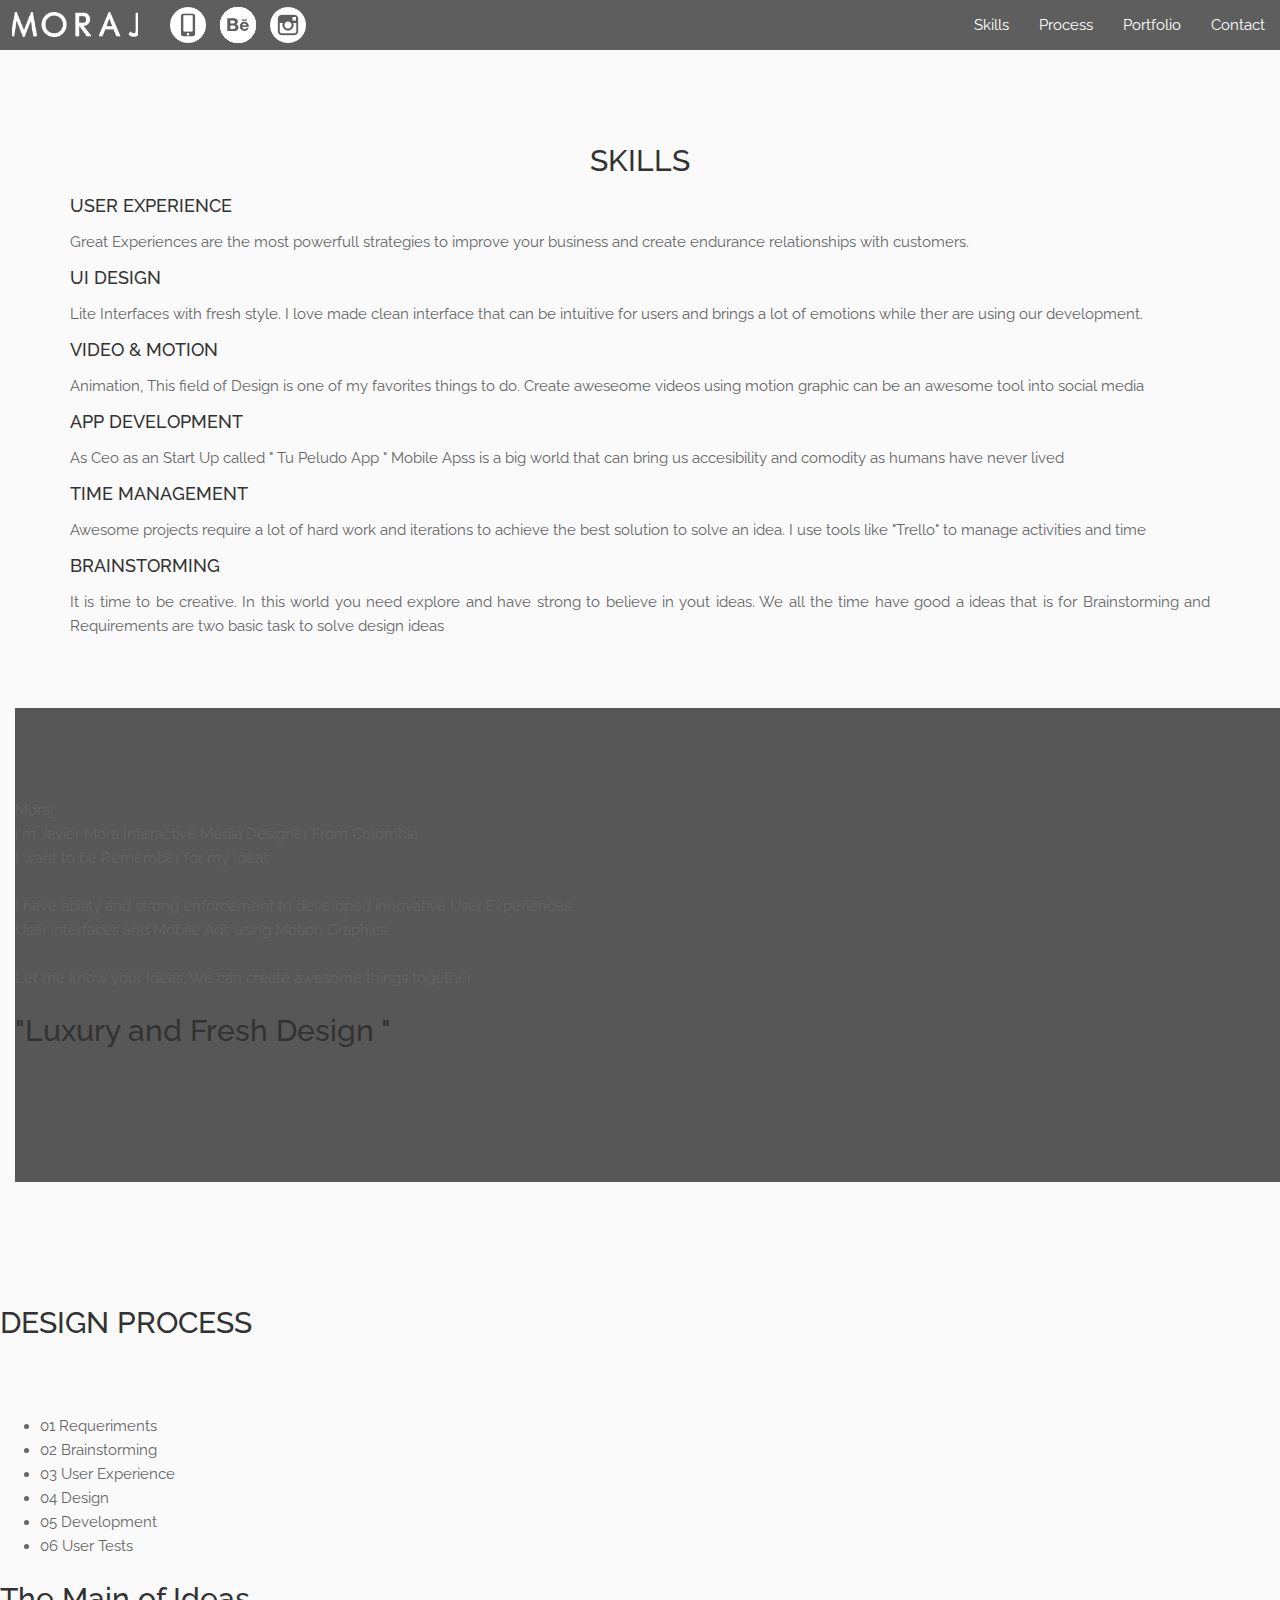
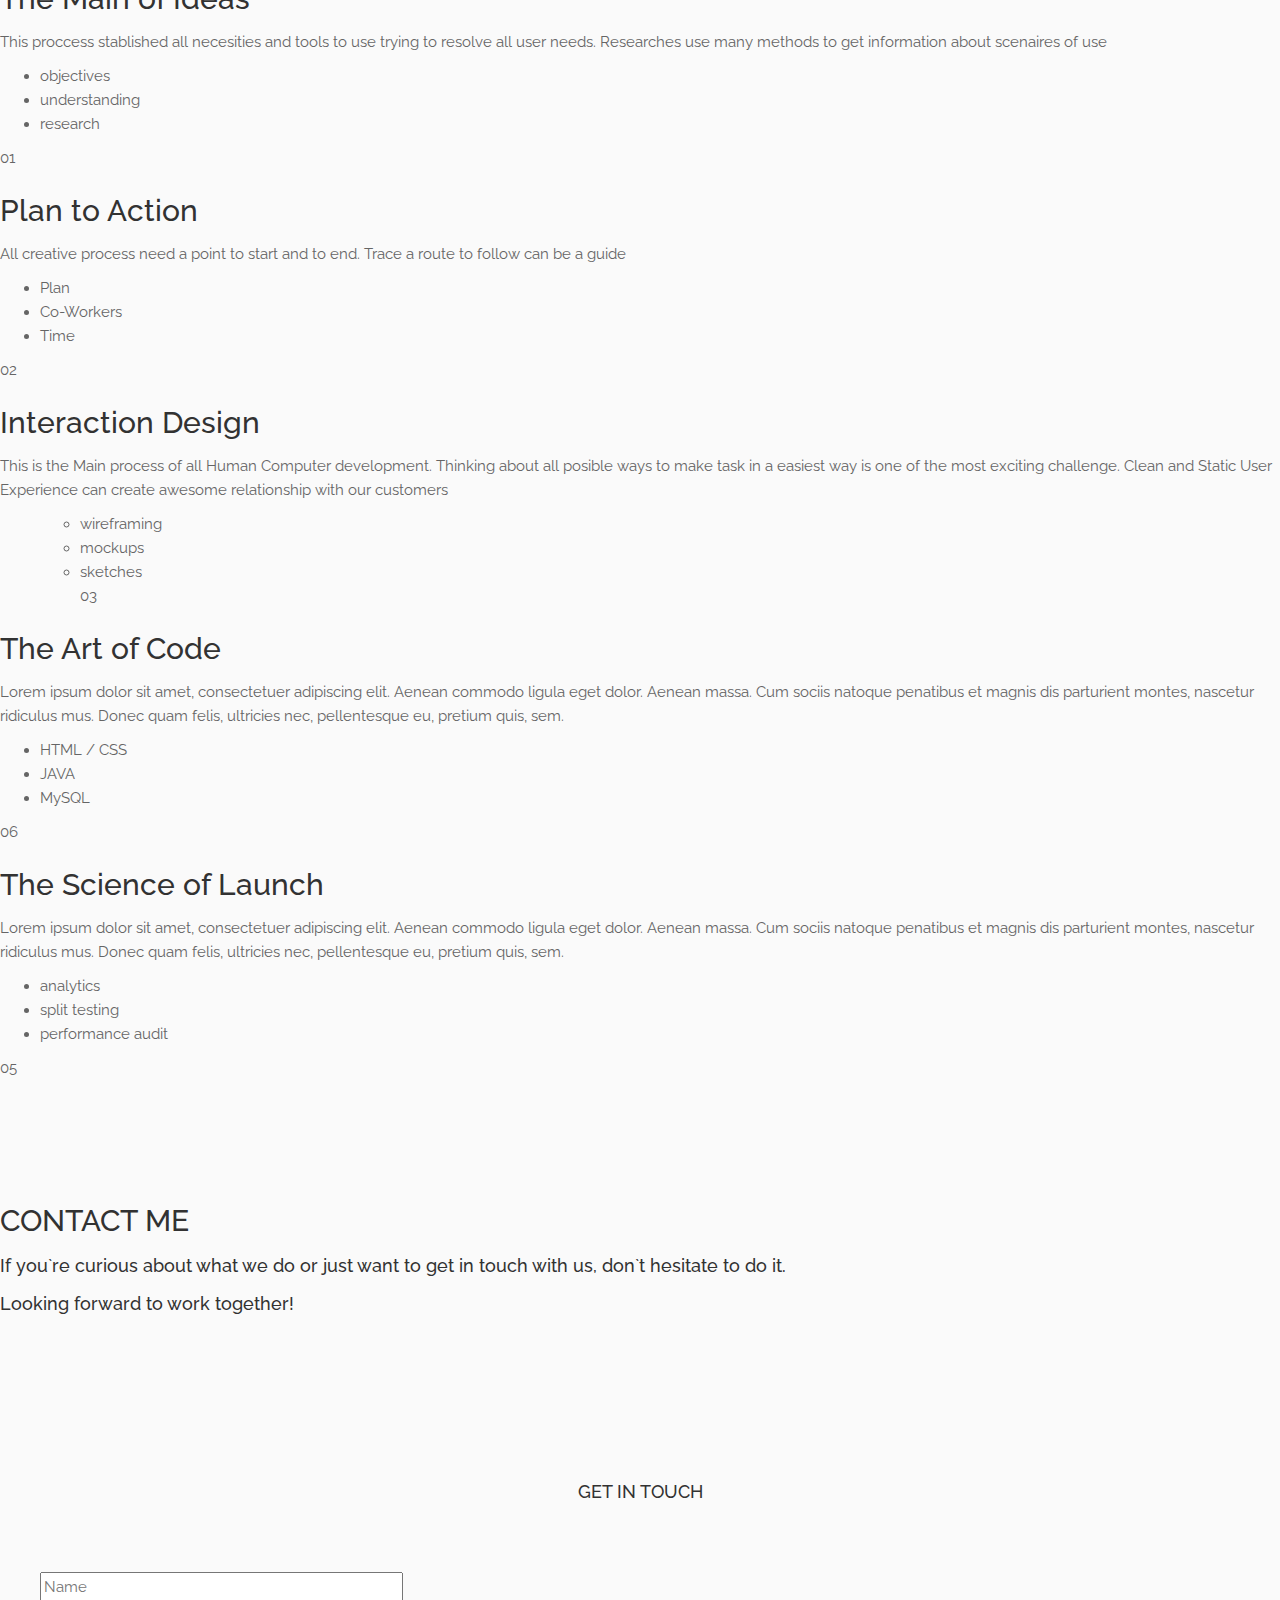
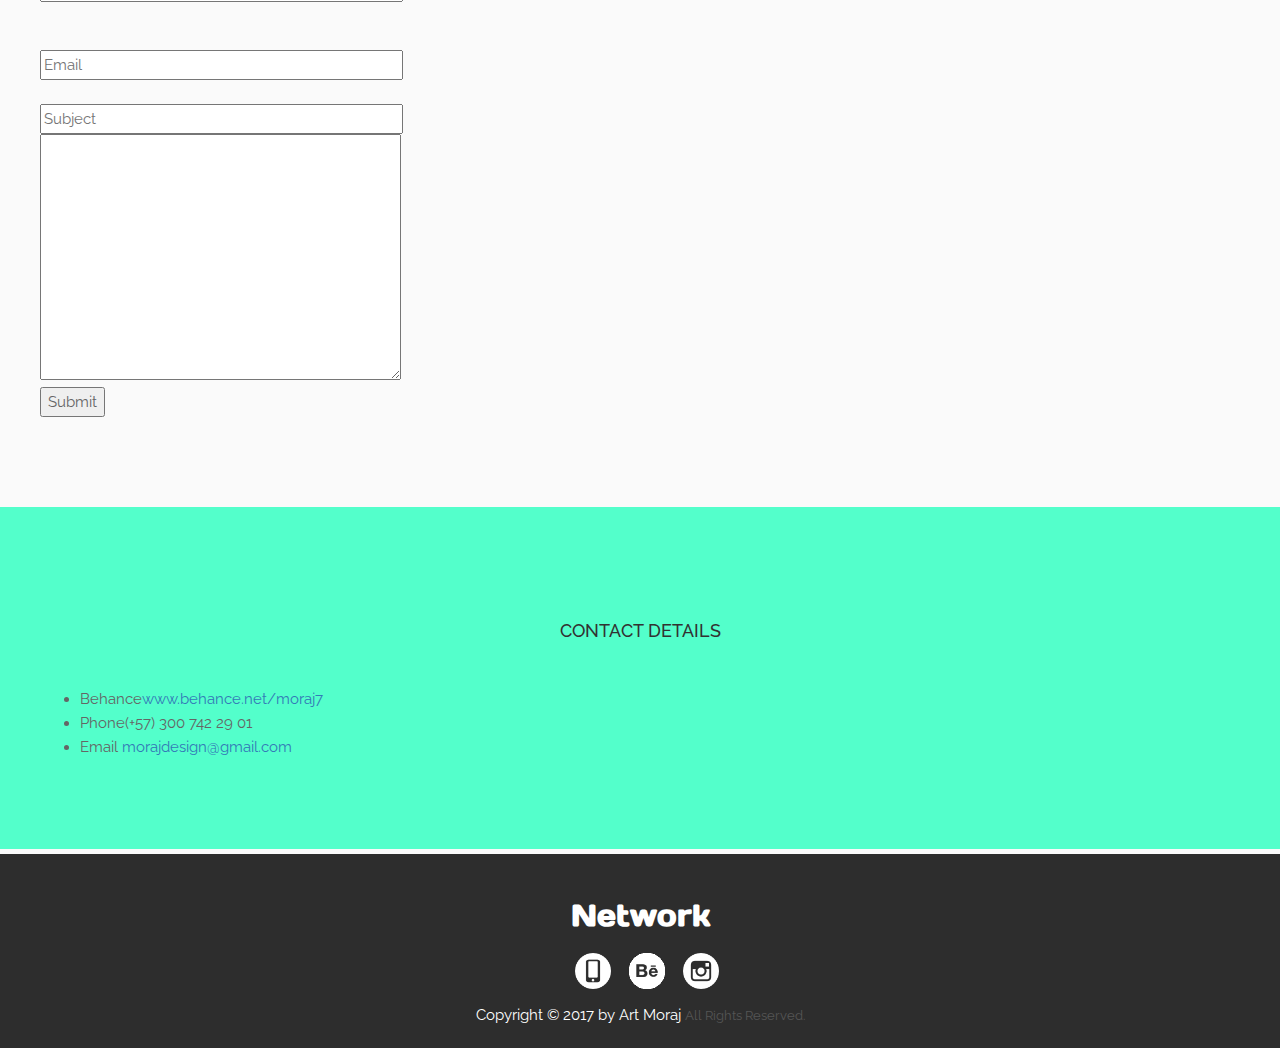
==== commit 74b9cf39: "Update home.html" ====
--- a/home.html
+++ b/home.html
@@ -239,10 +239,11 @@
 				<div class="wpb_wrapper">
 					<div class="quote-size-medium align-center">
 						<span class="quote-author">Moraj</span>
-						<p> I'm Javier Mora Interactive Media Designer From Colombia <br> Computer Science are the best thing to learn in this century<br>
-							I have ability and strong enforcement to developed innovative User Experiences, User interfaces<br>
-							and Mobile Ads using Motion Graphics.<br>
+						<p> I'm Javier Mora Interactive Media Designer From Colombia <br> I want to be Remember for my Ideas<br>
 							<br>
+							I have ability and strong enforcement to developed innovative User Experiences<br>
+							User interfaces and Mobile Ads using Motion Graphics.<br>
+<br>
 							Let me know your Ideas, We can create awesome things together</p>
 						<h2 class="parallax-quote">"Luxury and Fresh Design "</h2>
 					</div>
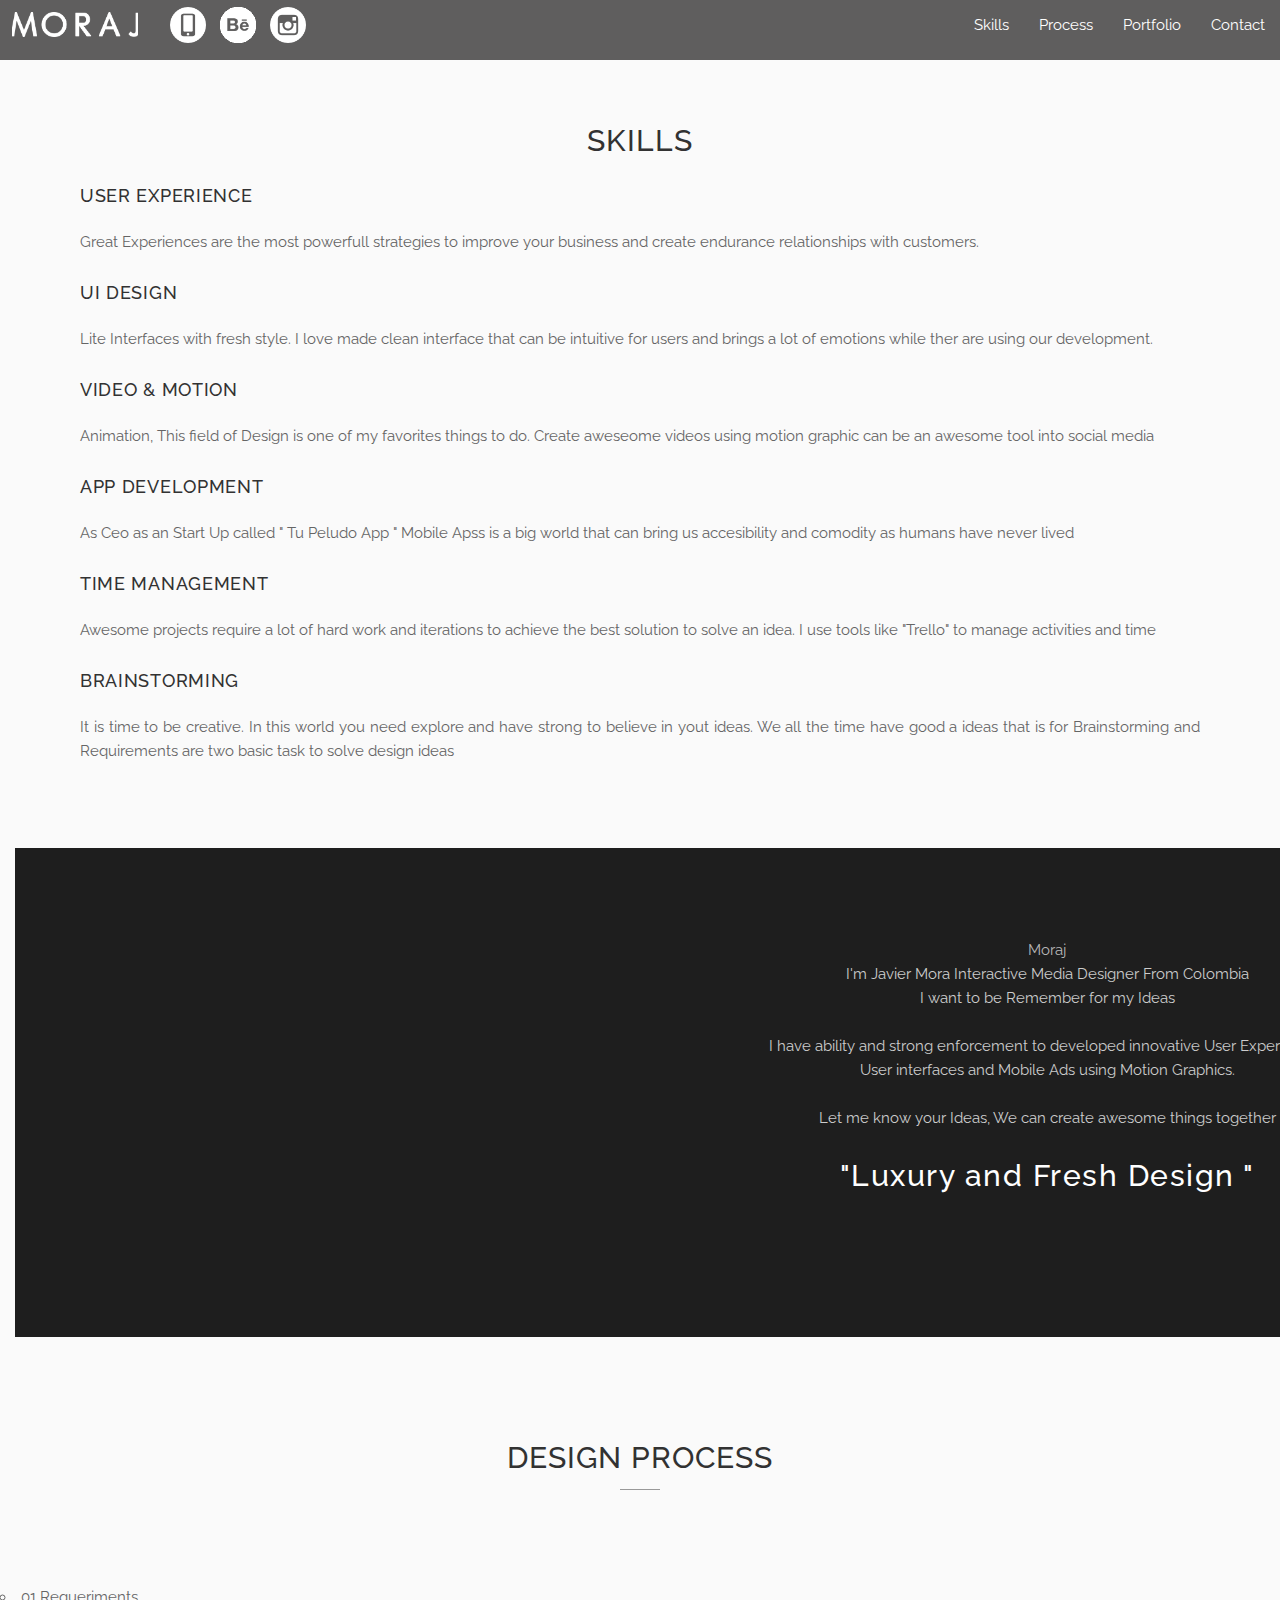
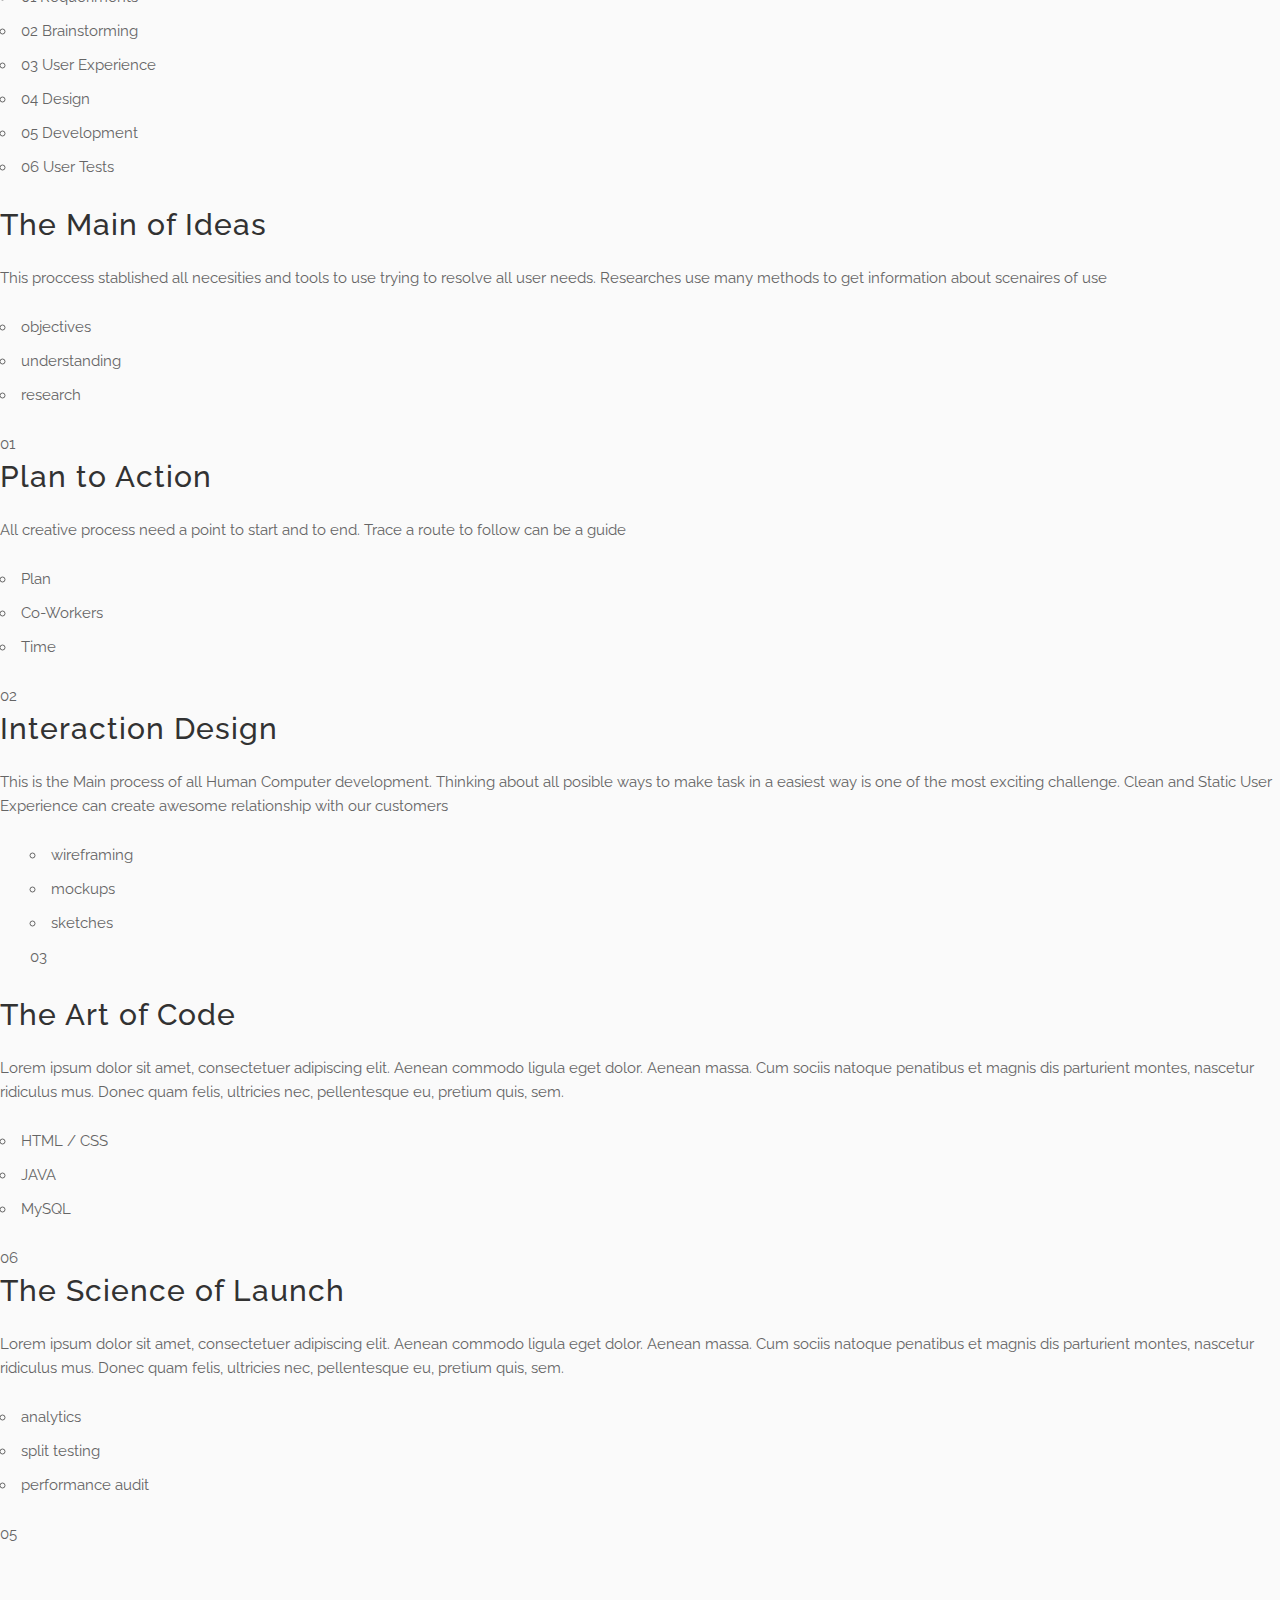
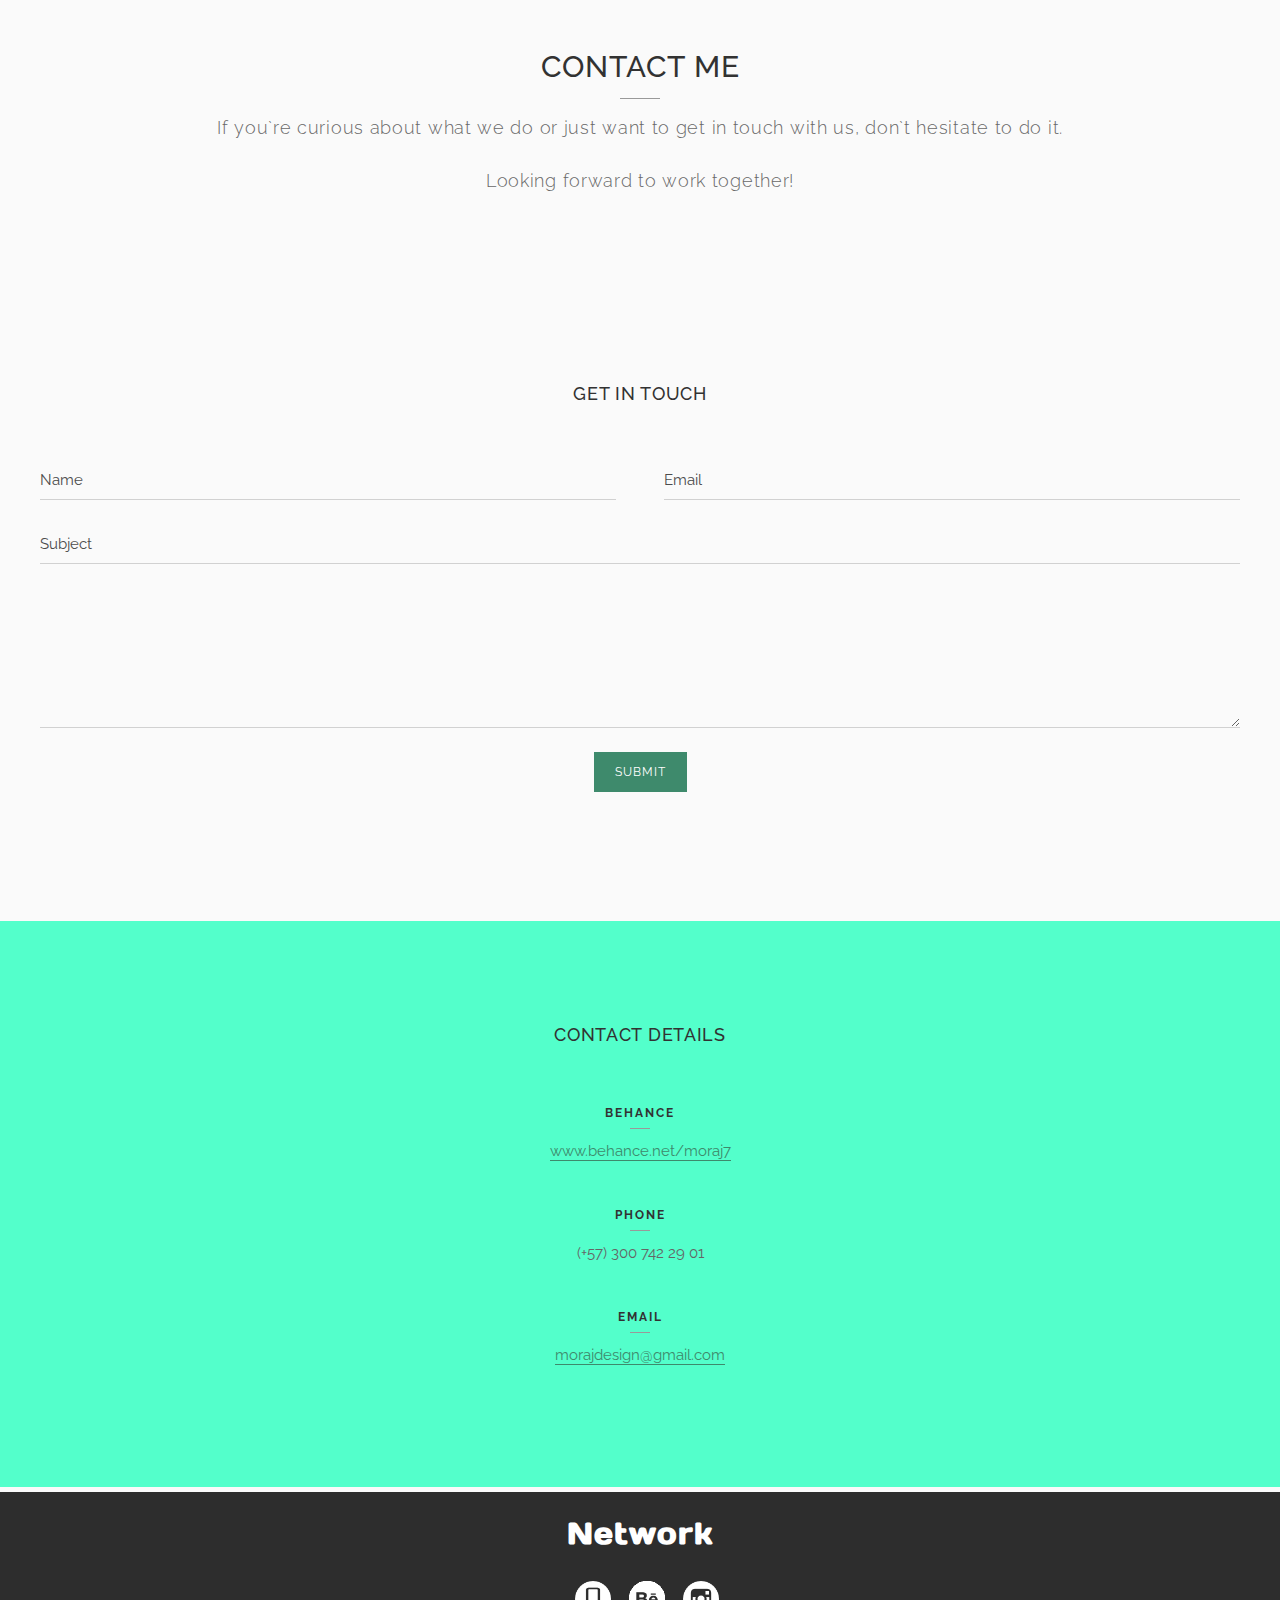
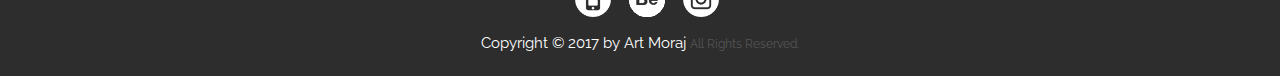
==== commit 430523e2: "Update home.html" ====
--- a/home.html
+++ b/home.html
@@ -17,8 +17,8 @@
 	<link href="css/bootstrap.min.css" rel="stylesheet">
 	<link href="css/main.css" rel="stylesheet">
 	<link href="css/bootstrap2-toggle.min.css" rel="stylesheet">
-
-
+<link  href="css/db0359f98a32f5fecabcf0742569f477.css" rel="stylesheet" />
+<link href="css/65adfb76c52b43f4dc64d8fa1962df28.css" rel="stylesheet" />
 	<script src="js/bootstrap2-toggle.min.js"></script>
 	<script src="js/sweetalert-dev.js"></script>
 	<script src="js/main.js"></script>
@@ -26,7 +26,7 @@
 	<link rel="stylesheet" href="css/sweetalert.css">
 	<link rel="dns-prefetch" href="https://stag-cdn1.deliciousthemes.com" /><link rel="dns-prefetch" href="https://stag-cdn2.deliciousthemes.com" />
 	<link rel="dns-prefetch" href="https://stag-cdn3.deliciousthemes.com" />
-	<link rel="stylesheet" href="//fonts.googleapis.com/css?family=Raleway%3A100%2C200%2C300%2C400%2C500%2C600%2C700%2C800%2C900%7CRaleway%3A400%2C500%7CDroid+Serif%3A400italic%2C700italic" /><link rel="stylesheet" href="https://stag-cdn3.deliciousthemes.com/stag/wp-content/cache/min/1/db0359f98a32f5fecabcf0742569f477.css" data-minify="1"/><link rel="stylesheet" href="https://stag-cdn3.deliciousthemes.com/stag/wp-content/cache/min/1/65a2b58d7905143e7712ef20b3cef421.css" data-minify="1"/><link rel="stylesheet" href="https://stag-cdn3.deliciousthemes.com/stag/wp-content/cache/min/1/65adfb76c52b43f4dc64d8fa1962df28.css" data-minify="1"/><link rel="stylesheet" href="https://stag-cdn3.deliciousthemes.com/stag/wp-content/cache/min/1/82fd7cf6030964884c6deffb63e265de.css" data-minify="1"/><link rel="stylesheet" href="https://stag-cdn3.deliciousthemes.com/stag/wp-content/cache/min/1/bb26142cd1cbc36947f33111cc9e65d2.css" data-minify="1"/><script src="https://stag-cdn2.deliciousthemes.com/stag/wp-content/cache/min/1/a21b3ff8ae1d77da2e88d7f208d14226.js" data-minify="1"></script><script src="https://stag-cdn2.deliciousthemes.com/stag/wp-content/cache/min/1/4df41804bba1840c4d88b9d5af45b577.js" data-minify="1"></script><script src="https://stag-cdn2.deliciousthemes.com/stag/wp-content/cache/min/1/0a3d32d6e7c798195683ec97c0ac31a0.js" data-minify="1"></script><script src="https://stag-cdn2.deliciousthemes.com/stag/wp-content/cache/min/1/ae2fdebba96a9597b86e2c71b56368b5.js" data-minify="1"></script><script src="https://stag-cdn2.deliciousthemes.com/stag/wp-content/cache/min/1/e031044b1f47aa7714b4eadf5f2832c7.js" data-minify="1"></script><script src="https://stag-cdn2.deliciousthemes.com/stag/wp-content/cache/min/1/12a596825eaba6314cff2c0d559f654f.js" data-minify="1"></script> <meta charset="UTF-8"><meta name="viewport" content="width=device-width, initial-scale=1"><link rel="profile" href="http://gmpg.org/xfn/11"><link rel="pingback" href="https://demo.deliciousthemes.com/stag/xmlrpc.php"><title>Homepage  &#8211; Fullscreen Intro &#8211; Stag</title><link rel='dns-prefetch' href='//stag-cdn3.deliciousthemes.com' /><link rel='dns-prefetch' href='//fonts.googleapis.com' /><link rel='dns-prefetch' href='//s.w.org' /><link rel="alternate" type="application/rss+xml" title="Stag &raquo; Feed" href="https://demo.deliciousthemes.com/stag/feed/" /><link rel="alternate" type="application/rss+xml" title="Stag &raquo; Comments Feed" href="https://demo.deliciousthemes.com/stag/comments/feed/" /><style type="text/css">img.wp-smiley,img.emoji{display:inline !important;border:none !important;box-shadow:none !important;height:1em !important;width:1em !important;margin:0
+	<link rel="stylesheet" href="//fonts.googleapis.com/css?family=Raleway%3A100%2C200%2C300%2C400%2C500%2C600%2C700%2C800%2C900%7CRaleway%3A400%2C500%7CDroid+Serif%3A400italic%2C700italic" /><link rel="stylesheet" href="https://stag-cdn3.deliciousthemes.com/stag/wp-content/cache/min/1/65a2b58d7905143e7712ef20b3cef421.css" data-minify="1"/><link rel="stylesheet" href="https://stag-cdn3.deliciousthemes.com/stag/wp-content/cache/min/1/82fd7cf6030964884c6deffb63e265de.css" data-minify="1"/><link rel="stylesheet" href="https://stag-cdn3.deliciousthemes.com/stag/wp-content/cache/min/1/bb26142cd1cbc36947f33111cc9e65d2.css" data-minify="1"/><script src="https://stag-cdn2.deliciousthemes.com/stag/wp-content/cache/min/1/a21b3ff8ae1d77da2e88d7f208d14226.js" data-minify="1"></script><script src="https://stag-cdn2.deliciousthemes.com/stag/wp-content/cache/min/1/4df41804bba1840c4d88b9d5af45b577.js" data-minify="1"></script><script src="https://stag-cdn2.deliciousthemes.com/stag/wp-content/cache/min/1/0a3d32d6e7c798195683ec97c0ac31a0.js" data-minify="1"></script><script src="https://stag-cdn2.deliciousthemes.com/stag/wp-content/cache/min/1/ae2fdebba96a9597b86e2c71b56368b5.js" data-minify="1"></script><script src="https://stag-cdn2.deliciousthemes.com/stag/wp-content/cache/min/1/e031044b1f47aa7714b4eadf5f2832c7.js" data-minify="1"></script><script src="https://stag-cdn2.deliciousthemes.com/stag/wp-content/cache/min/1/12a596825eaba6314cff2c0d559f654f.js" data-minify="1"></script> <meta charset="UTF-8"><meta name="viewport" content="width=device-width, initial-scale=1"><link rel="profile" href="http://gmpg.org/xfn/11"><link rel="pingback" href="https://demo.deliciousthemes.com/stag/xmlrpc.php"><title>Homepage  &#8211; Fullscreen Intro &#8211; Stag</title><link rel='dns-prefetch' href='//stag-cdn3.deliciousthemes.com' /><link rel='dns-prefetch' href='//fonts.googleapis.com' /><link rel='dns-prefetch' href='//s.w.org' /><link rel="alternate" type="application/rss+xml" title="Stag &raquo; Feed" href="https://demo.deliciousthemes.com/stag/feed/" /><link rel="alternate" type="application/rss+xml" title="Stag &raquo; Comments Feed" href="https://demo.deliciousthemes.com/stag/comments/feed/" /><style type="text/css">img.wp-smiley,img.emoji{display:inline !important;border:none !important;box-shadow:none !important;height:1em !important;width:1em !important;margin:0
 		.07em !im!important}</style><!--[if lte IE 10]><link rel='stylesheet' id='dt-ie-hacks-css'  href='https://stag-cdn3.deliciousthemes.com/stag/wp-content/plugins/delicious-addons/extend-vc/core/assets/css/ie.css' type='text/css' media='all' /> <![endif]--><style id='rs-plugin-settings-inline-css' type='text/css'>#rs-demo-id{}</style><link rel='stylesheet' id='woocommerce-smallscreen-css'  href='https://stag-cdn3.deliciousthemes.com/stag/wp-content/plugins/woocommerce/assets/css/woocommerce-smallscreen.css?ver=3.1.2' type='text/css' media='only screen and (max-width: 768px)' /><style id='stag-style-inline-css' type='text/css'>html .page-newsletter .mc4wp-form .form-wrapper{justify-content:center}html .page-newsletter .mc4wp-form .form-wrapper input[type="submit"]{height:40px}@media only screen and (max-width: 1023px){.page-id-2983 .site-header.initial-state.is-triggered,
 			portant;vertical-align:-0.1em !important;background:none !important;padding:0
 			.page-id-2490 .site-header.initial-state.is-triggered{background:rgba(255, 255, 255, 0.9) !important}}html body .woocommerce-pagination{margin-bottom:80px}.menu-fixer{display:none}html
--- a/css/65adfb76c52b43f4dc64d8fa1962df28.css
+++ b/css/65adfb76c52b43f4dc64d8fa1962df28.css
@@ -0,0 +1,9862 @@
+.woocommerce #content div.product .woocommerce-tabs ul.tabs::after,
+.woocommerce #content div.product .woocommerce-tabs ul.tabs::before,
+.woocommerce #content div.product div.thumbnails::after, .woocommerce #content div.product div.thumbnails::before,
+.woocommerce .col2-set::after, .woocommerce .col2-set::before, .woocommerce div.product .woocommerce-tabs ul.tabs::after,
+.woocommerce div.product .woocommerce-tabs ul.tabs::before, .woocommerce div.product div.thumbnails::after,
+.woocommerce div.product div.thumbnails::before, .woocommerce-page #content div.product .woocommerce-tabs ul.tabs::after,
+.woocommerce-page #content div.product .woocommerce-tabs ul.tabs::before,
+.woocommerce-page #content div.product div.thumbnails::after, .woocommerce-page #content div.product div.thumbnails::before,
+.woocommerce-page .col2-set::after, .woocommerce-page .col2-set::before,
+.woocommerce-page div.product .woocommerce-tabs ul.tabs::after, .woocommerce-page div.product .woocommerce-tabs ul.tabs::before,
+.woocommerce-page div.product div.thumbnails::after, .woocommerce-page div.product div.thumbnails::before {
+    content: ' ';
+    display: table
+}
+
+.woocommerce #content div.product .woocommerce-tabs, .woocommerce #content div.product .woocommerce-tabs ul.tabs::after,
+.woocommerce #content div.product div.thumbnails a.first, .woocommerce #content div.product div.thumbnails::after,
+.woocommerce .cart-collaterals::after, .woocommerce .col2-set::after,
+.woocommerce .woocommerce-pagination ul.page-numbers::after, .woocommerce div.product .woocommerce-tabs,
+.woocommerce div.product .woocommerce-tabs ul.tabs::after, .woocommerce div.product div.thumbnails a.first,
+.woocommerce div.product div.thumbnails::after, .woocommerce ul.products,
+.woocommerce ul.products li.first, .woocommerce ul.products::after,
+.woocommerce-page #content div.product .woocommerce-tabs, .woocommerce-page #content div.product .woocommerce-tabs ul.tabs::after,
+.woocommerce-page #content div.product div.thumbnails a.first, .woocommerce-page #content div.product div.thumbnails::after,
+.woocommerce-page .cart-collaterals::after, .woocommerce-page .col2-set::after,
+.woocommerce-page .woocommerce-pagination ul.page-numbers::after,
+.woocommerce-page div.product .woocommerce-tabs, .woocommerce-page div.product .woocommerce-tabs ul.tabs::after,
+.woocommerce-page div.product div.thumbnails a.first, .woocommerce-page div.product div.thumbnails::after,
+.woocommerce-page ul.products, .woocommerce-page ul.products li.first,
+.woocommerce-page ul.products::after {
+    clear: both
+}
+
+.woocommerce .woocommerce-error .button, .woocommerce .woocommerce-info .button,
+.woocommerce .woocommerce-message .button, .woocommerce-page .woocommerce-error .button,
+.woocommerce-page .woocommerce-info .button, .woocommerce-page .woocommerce-message
+.button {
+    float: right
+}
+
+.woocommerce .col2-set, .woocommerce-page .col2-set {
+    width: 100%
+}
+
+.woocommerce .col2-set .col-1, .woocommerce-page .col2-set .col-1 {
+    float: left;
+    width: 48%
+}
+
+.woocommerce .col2-set .col-2, .woocommerce-page .col2-set .col-2 {
+    float: right;
+    width: 48%
+}
+
+.woocommerce img, .woocommerce-page
+img {
+    height: auto;
+    max-width: 100%
+}
+
+.woocommerce #content div.product div.images, .woocommerce div.product div.images,
+.woocommerce-page #content div.product div.images, .woocommerce-page div.product
+div.images {
+    float: left;
+    width: 48%
+}
+
+.woocommerce #content div.product div.thumbnails a, .woocommerce div.product div.thumbnails a,
+.woocommerce-page #content div.product div.thumbnails a, .woocommerce-page div.product div.thumbnails
+a {
+    float: left;
+    width: 30.75%;
+    margin-right: 3.8%;
+    margin-bottom: 1em
+}
+
+.woocommerce #content div.product div.thumbnails a.last, .woocommerce div.product div.thumbnails a.last,
+.woocommerce-page #content div.product div.thumbnails a.last, .woocommerce-page div.product div.thumbnails
+a.last {
+    margin-right: 0
+}
+
+.woocommerce #content div.product div.thumbnails.columns-1 a, .woocommerce div.product div.thumbnails.columns-1 a,
+.woocommerce-page #content div.product div.thumbnails.columns-1 a,
+.woocommerce-page div.product div.thumbnails.columns-1
+a {
+    width: 100%;
+    margin-right: 0;
+    float: none
+}
+
+.woocommerce #content div.product div.thumbnails.columns-2 a, .woocommerce div.product div.thumbnails.columns-2 a,
+.woocommerce-page #content div.product div.thumbnails.columns-2 a,
+.woocommerce-page div.product div.thumbnails.columns-2
+a {
+    width: 48%
+}
+
+.woocommerce #content div.product div.thumbnails.columns-4 a, .woocommerce div.product div.thumbnails.columns-4 a,
+.woocommerce-page #content div.product div.thumbnails.columns-4 a,
+.woocommerce-page div.product div.thumbnails.columns-4
+a {
+    width: 22.05%
+}
+
+.woocommerce #content div.product div.thumbnails.columns-5 a, .woocommerce div.product div.thumbnails.columns-5 a,
+.woocommerce-page #content div.product div.thumbnails.columns-5 a,
+.woocommerce-page div.product div.thumbnails.columns-5
+a {
+    width: 16.9%
+}
+
+.woocommerce #content div.product div.summary, .woocommerce div.product div.summary,
+.woocommerce-page #content div.product div.summary, .woocommerce-page div.product
+div.summary {
+    float: right;
+    width: 48%
+}
+
+.woocommerce #content div.product .woocommerce-tabs ul.tabs li, .woocommerce div.product .woocommerce-tabs ul.tabs li,
+.woocommerce-page #content div.product .woocommerce-tabs ul.tabs li,
+.woocommerce-page div.product .woocommerce-tabs ul.tabs
+li {
+    display: inline-block
+}
+
+.woocommerce #content div.product #reviews .comment::after, .woocommerce #content div.product #reviews .comment::before,
+.woocommerce .woocommerce-pagination ul.page-numbers::after, .woocommerce .woocommerce-pagination ul.page-numbers::before,
+.woocommerce div.product #reviews .comment::after, .woocommerce div.product #reviews .comment::before,
+.woocommerce ul.products::after, .woocommerce ul.products::before,
+.woocommerce-page #content div.product #reviews .comment::after, .woocommerce-page #content div.product #reviews .comment::before,
+.woocommerce-page .woocommerce-pagination ul.page-numbers::after,
+.woocommerce-page .woocommerce-pagination ul.page-numbers::before,
+.woocommerce-page div.product #reviews .comment::after, .woocommerce-page div.product #reviews .comment::before,
+.woocommerce-page ul.products::after, .woocommerce-page ul.products::before {
+    content: ' ';
+    display: table
+}
+
+.woocommerce #content div.product #reviews .comment::after, .woocommerce div.product #reviews .comment::after,
+.woocommerce-page #content div.product #reviews .comment::after, .woocommerce-page div.product #reviews .comment::after {
+    clear: both
+}
+
+.woocommerce #content div.product #reviews .comment img, .woocommerce div.product #reviews .comment img,
+.woocommerce-page #content div.product #reviews .comment img, .woocommerce-page div.product #reviews .comment
+img {
+    float: right;
+    height: auto
+}
+
+.woocommerce ul.products li.product, .woocommerce-page ul.products
+li.product {
+    float: left;
+    margin: 0
+    3.8% 2.992em 0;
+    padding: 0;
+    position: relative;
+    width: 22.05%
+}
+
+.woocommerce ul.products li.last, .woocommerce-page ul.products
+li.last {
+    margin-right: 0
+}
+
+.woocommerce-page.columns-1 ul.products li.product, .woocommerce.columns-1 ul.products
+li.product {
+    width: 100%;
+    margin-right: 0
+}
+
+.woocommerce-page.columns-2 ul.products li.product, .woocommerce.columns-2 ul.products
+li.product {
+    width: 48%
+}
+
+.woocommerce-page.columns-3 ul.products li.product, .woocommerce.columns-3 ul.products
+li.product {
+    width: 30.75%
+}
+
+.woocommerce-page.columns-5 ul.products li.product, .woocommerce.columns-5 ul.products
+li.product {
+    width: 16.95%
+}
+
+.woocommerce-page.columns-6 ul.products li.product, .woocommerce.columns-6 ul.products
+li.product {
+    width: 13.5%
+}
+
+.woocommerce .woocommerce-result-count, .woocommerce-page .woocommerce-result-count {
+    float: left
+}
+
+.woocommerce .woocommerce-ordering, .woocommerce-page .woocommerce-ordering {
+    float: right
+}
+
+.woocommerce .woocommerce-pagination ul.page-numbers li, .woocommerce-page .woocommerce-pagination ul.page-numbers
+li {
+    display: inline-block
+}
+
+.woocommerce #content table.cart img, .woocommerce table.cart img,
+.woocommerce-page #content table.cart img, .woocommerce-page table.cart
+img {
+    height: auto
+}
+
+.woocommerce #content table.cart td.actions, .woocommerce table.cart td.actions,
+.woocommerce-page #content table.cart td.actions, .woocommerce-page table.cart
+td.actions {
+    text-align: right
+}
+
+.woocommerce #content table.cart td.actions .input-text, .woocommerce table.cart td.actions .input-text,
+.woocommerce-page #content table.cart td.actions .input-text, .woocommerce-page table.cart td.actions .input-text {
+    width: 80px
+}
+
+.woocommerce #content table.cart td.actions .coupon, .woocommerce table.cart td.actions .coupon,
+.woocommerce-page #content table.cart td.actions .coupon, .woocommerce-page table.cart td.actions
+.coupon {
+    float: left
+}
+
+.woocommerce #content table.cart td.actions .coupon label, .woocommerce table.cart td.actions .coupon label,
+.woocommerce-page #content table.cart td.actions .coupon label, .woocommerce-page table.cart td.actions .coupon
+label {
+    display: none
+}
+
+.woocommerce .cart-collaterals .shipping_calculator::after, .woocommerce .cart-collaterals .shipping_calculator::before,
+.woocommerce .cart-collaterals::after, .woocommerce .cart-collaterals::before,
+.woocommerce form .form-row::after, .woocommerce form .form-row::before,
+.woocommerce ul.cart_list li::after, .woocommerce ul.cart_list li::before,
+.woocommerce ul.product_list_widget li::after, .woocommerce ul.product_list_widget li::before,
+.woocommerce-page .cart-collaterals .shipping_calculator::after,
+.woocommerce-page .cart-collaterals .shipping_calculator::before,
+.woocommerce-page .cart-collaterals::after, .woocommerce-page .cart-collaterals::before,
+.woocommerce-page form .form-row::after, .woocommerce-page form .form-row::before,
+.woocommerce-page ul.cart_list li::after, .woocommerce-page ul.cart_list li::before,
+.woocommerce-page ul.product_list_widget li::after, .woocommerce-page ul.product_list_widget li::before {
+    display: table;
+    content: ' '
+}
+
+.woocommerce .cart-collaterals, .woocommerce-page .cart-collaterals {
+    width: 100%
+}
+
+.woocommerce .cart-collaterals .related, .woocommerce-page .cart-collaterals
+.related {
+    width: 30.75%;
+    float: left
+}
+
+.woocommerce .cart-collaterals .cross-sells, .woocommerce-page .cart-collaterals .cross-sells {
+    width: 48%;
+    float: left
+}
+
+.woocommerce .cart-collaterals .cross-sells ul.products, .woocommerce-page .cart-collaterals .cross-sells
+ul.products {
+    float: none
+}
+
+.woocommerce .cart-collaterals .cross-sells ul.products li, .woocommerce-page .cart-collaterals .cross-sells ul.products
+li {
+    width: 48%
+}
+
+.woocommerce .cart-collaterals .shipping_calculator, .woocommerce-page .cart-collaterals
+.shipping_calculator {
+    width: 48%;
+    clear: right;
+    float: right
+}
+
+.woocommerce .cart-collaterals .shipping_calculator::after, .woocommerce .woocommerce-billing-fields::after,
+.woocommerce .woocommerce-shipping-fields::after, .woocommerce form .form-row-wide,
+.woocommerce form .form-row::after, .woocommerce ul.cart_list li::after,
+.woocommerce ul.product_list_widget li::after, .woocommerce-page .cart-collaterals .shipping_calculator::after,
+.woocommerce-page .woocommerce-billing-fields::after, .woocommerce-page .woocommerce-shipping-fields::after,
+.woocommerce-page form .form-row-wide, .woocommerce-page form .form-row::after,
+.woocommerce-page ul.cart_list li::after, .woocommerce-page ul.product_list_widget li::after {
+    clear: both
+}
+
+.woocommerce .cart-collaterals .shipping_calculator .col2-set .col-1,
+.woocommerce .cart-collaterals .shipping_calculator .col2-set .col-2,
+.woocommerce-page .cart-collaterals .shipping_calculator .col2-set .col-1,
+.woocommerce-page .cart-collaterals .shipping_calculator .col2-set .col-2 {
+    width: 47%
+}
+
+.woocommerce .cart-collaterals .cart_totals, .woocommerce-page .cart-collaterals
+.cart_totals {
+    float: right;
+    width: 48%
+}
+
+.woocommerce ul.cart_list li img, .woocommerce ul.product_list_widget li img,
+.woocommerce-page ul.cart_list li img, .woocommerce-page ul.product_list_widget li
+img {
+    float: right;
+    height: auto
+}
+
+.woocommerce form .form-row label, .woocommerce-page form .form-row
+label {
+    display: block
+}
+
+.woocommerce form .form-row label.checkbox, .woocommerce-page form .form-row
+label.checkbox {
+    display: inline
+}
+
+.woocommerce form .form-row select, .woocommerce-page form .form-row
+select {
+    width: 100%
+}
+
+.woocommerce form .form-row .input-text, .woocommerce-page form .form-row .input-text {
+    box-sizing: border-box;
+    width: 100%
+}
+
+.woocommerce form .form-row-first, .woocommerce form .form-row-last,
+.woocommerce-page form .form-row-first, .woocommerce-page form .form-row-last {
+    width: 47%;
+    overflow: visible
+}
+
+.woocommerce form .form-row-first, .woocommerce-page form .form-row-first {
+    float: left
+}
+
+.woocommerce form .form-row-last, .woocommerce-page form .form-row-last {
+    float: right
+}
+
+.woocommerce #payment .form-row select, .woocommerce-page #payment .form-row
+select {
+    width: auto
+}
+
+.woocommerce #payment .terms, .woocommerce #payment .wc-terms-and-conditions,
+.woocommerce-page #payment .terms, .woocommerce-page #payment .wc-terms-and-conditions {
+    text-align: left;
+    padding: 0
+    1em 0 0;
+    float: left
+}
+
+.woocommerce #payment #place_order, .woocommerce-page #payment
+#place_order {
+    float: right
+}
+
+.woocommerce .woocommerce-billing-fields::after, .woocommerce .woocommerce-billing-fields::before,
+.woocommerce .woocommerce-shipping-fields::after, .woocommerce .woocommerce-shipping-fields::before,
+.woocommerce-page .woocommerce-billing-fields::after, .woocommerce-page .woocommerce-billing-fields::before,
+.woocommerce-page .woocommerce-shipping-fields::after, .woocommerce-page .woocommerce-shipping-fields::before {
+    content: ' ';
+    display: table
+}
+
+.woocommerce-account .woocommerce-MyAccount-navigation {
+    float: left;
+    width: 30%
+}
+
+.woocommerce-account .woocommerce-MyAccount-content {
+    float: right;
+    width: 68%
+}
+
+.woocommerce-page.left-sidebar
+#content.twentyeleven {
+    width: 58.4%;
+    margin: 0
+    7.6%;
+    float: right
+}
+
+.woocommerce-page.right-sidebar
+#content.twentyeleven {
+    margin: 0
+    7.6%;
+    width: 58.4%;
+    float: left
+}
+
+.twentyfourteen
+.tfwc {
+    padding: 12px
+    10px 0;
+    max-width: 474px;
+    margin: 0
+    auto
+}
+
+.twentyfourteen .tfwc .product .entry-summary {
+    padding: 0 !important;
+    margin: 0
+    0 1.618em !important
+}
+
+.twentyfourteen .tfwc div.product.hentry.has-post-thumbnail {
+    margin-top: 0
+}
+
+@media screen and (min-width:673px) {
+    .twentyfourteen
+    .tfwc {
+        padding-right: 30px;
+        padding-left: 30px
+    }
+}
+
+@media screen and (min-width:1040px) {
+    .twentyfourteen
+    .tfwc {
+        padding-right: 15px;
+        padding-left: 15px
+    }
+}
+
+@media screen and (min-width:1110px) {
+    .twentyfourteen
+    .tfwc {
+        padding-right: 30px;
+        padding-left: 30px
+    }
+}
+
+@media screen and (min-width:1218px) {
+    .twentyfourteen
+    .tfwc {
+        margin-right: 54px
+    }
+
+    .full-width .twentyfourteen
+    .tfwc {
+        margin-right: auto
+    }
+}
+
+.twentyfifteen
+.t15wc {
+    padding-left: 7.6923%;
+    padding-right: 7.6923%;
+    padding-top: 7.6923%;
+    margin-bottom: 7.6923%;
+    background: #fff;
+    box-shadow: 0 0 1px rgba(0, 0, 0, .15)
+}
+
+.twentyfifteen .t15wc .page-title {
+    margin-left: 0
+}
+
+@media screen and (min-width:38.75em) {
+    .twentyfifteen
+    .t15wc {
+        margin-right: 7.6923%;
+        margin-left: 7.6923%;
+        margin-top: 8.3333%
+    }
+}
+
+@media screen and (min-width:59.6875em) {
+    .twentyfifteen
+    .t15wc {
+        margin-left: 8.3333%;
+        margin-right: 8.3333%;
+        padding: 10%
+    }
+
+    .single-product .twentyfifteen .entry-summary {
+        padding: 0 !important
+    }
+}
+
+.twentysixteen .site-main {
+    margin-right: 7.6923%;
+    margin-left: 7.6923%
+}
+
+.twentysixteen .entry-summary {
+    margin-right: 0;
+    margin-left: 0
+}
+
+#content .twentysixteen div.product div.images, #content .twentysixteen div.product
+div.summary {
+    width: 46.42857%
+}
+
+@media screen and (min-width:44.375em) {
+    .twentysixteen .site-main {
+        margin-right: 23.0769%
+    }
+}
+
+@media screen and (min-width:56.875em) {
+    .twentysixteen .site-main {
+        margin-right: 0;
+        margin-left: 0
+    }
+
+    .no-sidebar .twentysixteen .site-main {
+        margin-right: 15%;
+        margin-left: 15%
+    }
+
+    .no-sidebar .twentysixteen .entry-summary {
+        margin-right: 0;
+        margin-left: 0
+    }
+}
+
+.rtl .woocommerce .col2-set .col-1, .rtl .woocommerce-page .col2-set .col-1 {
+    float: right
+}
+
+.rtl .woocommerce .col2-set .col-2, .rtl .woocommerce-page .col2-set .col-2 {
+    float: left
+}
+
+@-webkit-keyframes
+spin {
+    100% {
+        -webkit-transform: rotate(360deg)
+    }
+}
+
+@-moz-keyframes
+spin {
+    100% {
+        -moz-transform: rotate(360deg)
+    }
+}
+
+@keyframes
+spin {
+    100% {
+        -webkit-transform: rotate(360deg);
+        -moz-transform: rotate(360deg);
+        -ms-transform: rotate(360deg);
+        -o-transform: rotate(360deg);
+        transform: rotate(360deg)
+    }
+}
+
+@font-face {
+    font-family: star;
+    src: url(https://stag-cdn3.deliciousthemes.com/stag/wp-content/plugins/woocommerce/assets/fonts/star.eot);
+    src: url(https://stag-cdn3.deliciousthemes.com/stag/wp-content/plugins/woocommerce/assets/fonts/star.eot) format("embedded-opentype"), url(https://stag-cdn3.deliciousthemes.com/stag/wp-content/plugins/woocommerce/assets/fonts/star.woff) format("woff"), url(https://stag-cdn1.deliciousthemes.com/stag/wp-content/plugins/woocommerce/assets/fonts/star.ttf) format("truetype"), url(https://stag-cdn3.deliciousthemes.com/stag/wp-content/plugins/woocommerce/assets/fonts/star.svg) format("svg");
+    font-weight: 400;
+    font-style: normal
+}
+
+@font-face {
+    font-family: WooCommerce;
+    src: url(https://stag-cdn3.deliciousthemes.com/stag/wp-content/plugins/woocommerce/assets/fonts/WooCommerce.eot);
+    src: url(https://stag-cdn3.deliciousthemes.com/stag/wp-content/plugins/woocommerce/assets/fonts/WooCommerce.eot) format("embedded-opentype"), url(https://stag-cdn1.deliciousthemes.com/stag/wp-content/plugins/woocommerce/assets/fonts/WooCommerce.woff) format("woff"), url(https://stag-cdn1.deliciousthemes.com/stag/wp-content/plugins/woocommerce/assets/fonts/WooCommerce.ttf) format("truetype"), url(https://stag-cdn3.deliciousthemes.com/stag/wp-content/plugins/woocommerce/assets/fonts/WooCommerce.svg) format("svg");
+    font-weight: 400;
+    font-style: normal
+}
+
+.woocommerce-store-notice, p.demo_store {
+    position: absolute;
+    top: 0;
+    left: 0;
+    right: 0;
+    margin: 0;
+    width: 100%;
+    font-size: 1em;
+    padding: 1em
+    0;
+    text-align: center;
+    background-color: #a46497;
+    color: #fff;
+    z-index: 99998;
+    box-shadow: 0 1px 1em rgba(0, 0, 0, .2);
+    display: none
+}
+
+.woocommerce-store-notice a, p.demo_store
+a {
+    color: #fff;
+    text-decoration: underline
+}
+
+.admin-bar
+p.demo_store {
+    top: 32px
+}
+
+.clear {
+    clear: both
+}
+
+.woocommerce
+.blockUI.blockOverlay {
+    position: relative
+}
+
+.woocommerce .blockUI.blockOverlay::before, .woocommerce .loader::before {
+    height: 1em;
+    width: 1em;
+    display: block;
+    position: absolute;
+    top: 50%;
+    left: 50%;
+    margin-left: -.5em;
+    margin-top: -.5em;
+    content: '';
+    -webkit-animation: spin 1s ease-in-out infinite;
+    -moz-animation: spin 1s ease-in-out infinite;
+    animation: spin 1s ease-in-out infinite;
+    background: url(https://stag-cdn3.deliciousthemes.com/stag/wp-content/plugins/woocommerce/assets/images/icons/loader.svg) center center;
+    background-size: cover;
+    line-height: 1;
+    text-align: center;
+    font-size: 2em;
+    color: rgba(0, 0, 0, .75)
+}
+
+.woocommerce
+a.remove {
+    display: block;
+    font-size: 1.5em;
+    height: 1em;
+    width: 1em;
+    text-align: center;
+    line-height: 1;
+    border-radius: 100%;
+    color: red !important;
+    text-decoration: none;
+    font-weight: 700;
+    border: 0
+}
+
+.woocommerce a.remove:hover {
+    color: #fff !important;
+    background: red
+}
+
+.woocommerce
+small.note {
+    display: block;
+    color: #777;
+    font-size: .857em;
+    margin-top: 10px
+}
+
+.woocommerce .woocommerce-breadcrumb {
+    margin: 0
+    0 1em;
+    padding: 0;
+    font-size: .92em;
+    color: #777
+}
+
+.woocommerce .woocommerce-breadcrumb::after, .woocommerce .woocommerce-breadcrumb::before {
+    content: ' ';
+    display: table
+}
+
+.woocommerce .woocommerce-breadcrumb::after {
+    clear: both
+}
+
+.woocommerce .woocommerce-breadcrumb
+a {
+    color: #777
+}
+
+.woocommerce .quantity
+.qty {
+    width: 3.631em;
+    text-align: center
+}
+
+.woocommerce
+div.product {
+    margin-bottom: 0;
+    position: relative
+}
+
+.woocommerce div.product
+.product_title {
+    clear: none;
+    margin-top: 0;
+    padding: 0
+}
+
+.woocommerce div.product p.price, .woocommerce div.product
+span.price {
+    color: #77a464;
+    font-size: 1.25em
+}
+
+.woocommerce div.product p.price ins, .woocommerce div.product span.price
+ins {
+    background: inherit;
+    font-weight: 700
+}
+
+.woocommerce div.product p.price del, .woocommerce div.product span.price
+del {
+    opacity: .5
+}
+
+.woocommerce div.product
+p.stock {
+    font-size: .92em
+}
+
+.woocommerce div.product
+.stock {
+    color: #77a464
+}
+
+.woocommerce div.product .out-of-stock {
+    color: red
+}
+
+.woocommerce div.product .woocommerce-product-rating {
+    margin-bottom: 1.618em
+}
+
+.woocommerce div.product
+div.images {
+    margin-bottom: 2em
+}
+
+.woocommerce div.product div.images
+img {
+    display: block;
+    width: 100%;
+    height: auto;
+    box-shadow: none
+}
+
+.woocommerce div.product div.images
+div.thumbnails {
+    padding-top: 1em
+}
+
+.woocommerce div.product div.images.woocommerce-product-gallery {
+    position: relative
+}
+
+.woocommerce div.product div.images .woocommerce-product-gallery__wrapper {
+    transition: all cubic-bezier(.795, -.035, 0, 1) .5s
+}
+
+.woocommerce div.product div.images .woocommerce-product-gallery__wrapper
+.zoomImg {
+    background-color: #fff
+}
+
+.woocommerce div.product div.images .woocommerce-product-gallery__image:nth-child(n + 2) {
+    width: 25%;
+    display: inline-block
+}
+
+.woocommerce div.product div.images .woocommerce-product-gallery__trigger {
+    position: absolute;
+    top: .5em;
+    right: .5em;
+    font-size: 2em;
+    z-index: 9;
+    width: 36px;
+    height: 36px;
+    background: #fff;
+    text-indent: -9999px;
+    border-radius: 100%;
+    box-sizing: content-box
+}
+
+.woocommerce div.product div.images .woocommerce-product-gallery__trigger:before {
+    content: "";
+    display: block;
+    width: 10px;
+    height: 10px;
+    border: 2px
+    solid #000;
+    border-radius: 100%;
+    position: absolute;
+    top: 9px;
+    left: 9px;
+    box-sizing: content-box
+}
+
+.woocommerce div.product div.images .woocommerce-product-gallery__trigger:after {
+    content: "";
+    display: block;
+    width: 2px;
+    height: 8px;
+    background: #000;
+    border-radius: 6px;
+    position: absolute;
+    top: 19px;
+    left: 22px;
+    -webkit-transform: rotate(-45deg);
+    -moz-transform: rotate(-45deg);
+    -ms-transform: rotate(-45deg);
+    -o-transform: rotate(-45deg);
+    transform: rotate(-45deg);
+    box-sizing: content-box
+}
+
+.woocommerce div.product div.images .flex-control-thumbs {
+    overflow: hidden;
+    zoom: 1;
+    margin: 0;
+    padding: 0
+}
+
+.woocommerce div.product div.images .flex-control-thumbs
+li {
+    width: 25%;
+    float: left;
+    margin: 0;
+    list-style: none
+}
+
+.woocommerce div.product div.images .flex-control-thumbs li
+img {
+    cursor: pointer;
+    opacity: .5;
+    margin: 0
+}
+
+.woocommerce div.product div.images .flex-control-thumbs li img.flex-active,
+.woocommerce div.product div.images .flex-control-thumbs li img:hover {
+    opacity: 1
+}
+
+.woocommerce div.product .woocommerce-product-gallery--columns-3 .flex-control-thumbs li:nth-child(3n + 1),
+.woocommerce div.product .woocommerce-product-gallery--columns-4 .flex-control-thumbs li:nth-child(4n + 1),
+.woocommerce div.product .woocommerce-product-gallery--columns-5 .flex-control-thumbs li:nth-child(5n + 1) {
+    clear: left
+}
+
+.woocommerce #reviews #comments .add_review::after, .woocommerce .products ul::after,
+.woocommerce div.product form.cart::after, .woocommerce div.product p.cart::after,
+.woocommerce nav.woocommerce-pagination ul, .woocommerce ul.products::after {
+    clear: both
+}
+
+.woocommerce div.product
+div.summary {
+    margin-bottom: 2em
+}
+
+.woocommerce div.product
+div.social {
+    text-align: right;
+    margin: 0
+    0 1em
+}
+
+.woocommerce div.product div.social
+span {
+    margin: 0
+    0 0 2px
+}
+
+.woocommerce div.product div.social span
+span {
+    margin: 0
+}
+
+.woocommerce div.product div.social span .stButton
+.chicklets {
+    padding-left: 16px;
+    width: 0
+}
+
+.woocommerce div.product div.social
+iframe {
+    float: left;
+    margin-top: 3px
+}
+
+.woocommerce div.product .woocommerce-tabs
+ul.tabs {
+    list-style: none;
+    padding: 0
+    0 0 1em;
+    margin: 0
+    0 1.618em;
+    overflow: hidden;
+    position: relative
+}
+
+.woocommerce div.product .woocommerce-tabs ul.tabs
+li {
+    border: 1px
+    solid #d3ced2;
+    background-color: #ebe9eb;
+    display: inline-block;
+    position: relative;
+    z-index: 0;
+    border-radius: 4px 4px 0 0;
+    margin: 0
+    -5px;
+    padding: 0
+    1em
+}
+
+.woocommerce div.product .woocommerce-tabs ul.tabs li
+a {
+    display: inline-block;
+    padding: .5em 0;
+    font-weight: 700;
+    color: #515151;
+    text-decoration: none
+}
+
+.woocommerce div.product form.cart::after, .woocommerce div.product form.cart::before,
+.woocommerce div.product p.cart::after, .woocommerce div.product p.cart::before {
+    display: table;
+    content: ' '
+}
+
+.woocommerce div.product .woocommerce-tabs ul.tabs li a:hover {
+    text-decoration: none;
+    color: #6b6b6b
+}
+
+.woocommerce div.product .woocommerce-tabs ul.tabs
+li.active {
+    background: #fff;
+    z-index: 2;
+    border-bottom-color: #fff
+}
+
+.woocommerce div.product .woocommerce-tabs ul.tabs li.active
+a {
+    color: inherit;
+    text-shadow: inherit
+}
+
+.woocommerce div.product .woocommerce-tabs ul.tabs li.active::before {
+    box-shadow: 2px 2px 0 #fff
+}
+
+.woocommerce div.product .woocommerce-tabs ul.tabs li.active::after {
+    box-shadow: -2px 2px 0 #fff
+}
+
+.woocommerce div.product .woocommerce-tabs ul.tabs li::after, .woocommerce div.product .woocommerce-tabs ul.tabs li::before {
+    border: 1px
+    solid #d3ced2;
+    position: absolute;
+    bottom: -1px;
+    width: 5px;
+    height: 5px;
+    content: ' '
+}
+
+.woocommerce div.product .woocommerce-tabs ul.tabs li::before {
+    left: -6px;
+    -webkit-border-bottom-right-radius: 4px;
+    -moz-border-bottom-right-radius: 4px;
+    border-bottom-right-radius: 4px;
+    border-width: 0 1px 1px 0;
+    box-shadow: 2px 2px 0 #ebe9eb
+}
+
+.woocommerce div.product .woocommerce-tabs ul.tabs li::after {
+    right: -6px;
+    -webkit-border-bottom-left-radius: 4px;
+    -moz-border-bottom-left-radius: 4px;
+    border-bottom-left-radius: 4px;
+    border-width: 0 0 1px 1px;
+    box-shadow: -2px 2px 0 #ebe9eb
+}
+
+.woocommerce div.product .woocommerce-tabs ul.tabs::before {
+    position: absolute;
+    content: ' ';
+    width: 100%;
+    bottom: 0;
+    left: 0;
+    border-bottom: 1px solid #d3ced2;
+    z-index: 1
+}
+
+.woocommerce div.product .woocommerce-tabs
+.panel {
+    margin: 0
+    0 2em;
+    padding: 0
+}
+
+.woocommerce div.product form.cart, .woocommerce div.product
+p.cart {
+    margin-bottom: 2em
+}
+
+.woocommerce div.product form.cart
+div.quantity {
+    float: left;
+    margin: 0
+    4px 0 0
+}
+
+.woocommerce div.product form.cart
+table {
+    border-width: 0 0 1px
+}
+
+.woocommerce div.product form.cart table
+td {
+    padding-left: 0
+}
+
+.woocommerce div.product form.cart table
+div.quantity {
+    float: none;
+    margin: 0
+}
+
+.woocommerce div.product form.cart table
+small.stock {
+    display: block;
+    float: none
+}
+
+.woocommerce div.product form.cart
+.variations {
+    margin-bottom: 1em;
+    border: 0;
+    width: 100%
+}
+
+.woocommerce div.product form.cart .variations td, .woocommerce div.product form.cart .variations
+th {
+    border: 0;
+    vertical-align: top;
+    line-height: 2em
+}
+
+.woocommerce div.product form.cart .variations
+label {
+    font-weight: 700
+}
+
+.woocommerce div.product form.cart .variations
+select {
+    max-width: 100%;
+    min-width: 75%;
+    display: inline-block;
+    margin-right: 1em
+}
+
+.woocommerce div.product form.cart .variations
+td.label {
+    padding-right: 1em
+}
+
+.woocommerce div.product form.cart .woocommerce-variation-description
+p {
+    margin-bottom: 1em
+}
+
+.woocommerce div.product form.cart
+.reset_variations {
+    visibility: hidden;
+    font-size: .83em
+}
+
+.woocommerce div.product form.cart .wc-no-matching-variations {
+    display: none
+}
+
+.woocommerce div.product form.cart
+.button {
+    vertical-align: middle;
+    float: left
+}
+
+.woocommerce div.product form.cart .group_table
+td.label {
+    padding-right: 1em;
+    padding-left: 1em
+}
+
+.woocommerce div.product form.cart .group_table
+td {
+    vertical-align: top;
+    padding-bottom: .5em;
+    border: 0
+}
+
+.woocommerce div.product form.cart .group_table td:first-child {
+    width: 4em;
+    text-align: center
+}
+
+.woocommerce div.product form.cart .group_table .wc-grouped-product-add-to-cart-checkbox {
+    display: inline-block;
+    width: auto;
+    margin: 0
+    auto;
+    transform: scale(1.5, 1.5)
+}
+
+.woocommerce
+span.onsale {
+    min-height: 3.236em;
+    min-width: 3.236em;
+    padding: .202em;
+    font-weight: 700;
+    position: absolute;
+    text-align: center;
+    line-height: 3.236;
+    top: -.5em;
+    left: -.5em;
+    margin: 0;
+    border-radius: 100%;
+    background-color: #77a464;
+    color: #fff;
+    font-size: .857em;
+    -webkit-font-smoothing: antialiased;
+    z-index: 9
+}
+
+.woocommerce .products ul, .woocommerce
+ul.products {
+    margin: 0
+    0 1em;
+    padding: 0;
+    list-style: none;
+    clear: both
+}
+
+.woocommerce .products ul::after, .woocommerce .products ul::before,
+.woocommerce ul.products::after, .woocommerce ul.products::before {
+    content: ' ';
+    display: table
+}
+
+.woocommerce .products ul li, .woocommerce ul.products
+li {
+    list-style: none
+}
+
+.woocommerce ul.products li.product
+.onsale {
+    top: 0;
+    right: 0;
+    left: auto;
+    margin: -.5em -.5em 0 0
+}
+
+.woocommerce ul.products li.product .woocommerce-loop-category__title,
+.woocommerce ul.products li.product .woocommerce-loop-product__title,
+.woocommerce ul.products li.product
+h3 {
+    padding: .5em 0;
+    margin: 0;
+    font-size: 1em
+}
+
+.woocommerce ul.products li.product
+a {
+    text-decoration: none
+}
+
+.woocommerce ul.products li.product a
+img {
+    width: 100%;
+    height: auto;
+    display: block;
+    margin: 0
+    0 1em;
+    box-shadow: none
+}
+
+.woocommerce ul.products li.product
+strong {
+    display: block
+}
+
+.woocommerce ul.products li.product .star-rating {
+    font-size: .857em
+}
+
+.woocommerce ul.products li.product
+.button {
+    margin-top: 1em
+}
+
+.woocommerce ul.products li.product
+.price {
+    color: #77a464;
+    display: block;
+    font-weight: 400;
+    margin-bottom: .5em;
+    font-size: .857em
+}
+
+.woocommerce ul.products li.product .price
+del {
+    color: inherit;
+    opacity: .5;
+    display: block
+}
+
+.woocommerce ul.products li.product .price
+ins {
+    background: 0 0;
+    font-weight: 700
+}
+
+.woocommerce ul.products li.product .price
+.from {
+    font-size: .67em;
+    margin: -2px 0 0;
+    text-transform: uppercase;
+    color: rgba(132, 132, 132, .5)
+}
+
+.woocommerce .woocommerce-ordering, .woocommerce .woocommerce-result-count {
+    margin: 0
+    0 1em
+}
+
+.woocommerce .woocommerce-ordering
+select {
+    vertical-align: top
+}
+
+.woocommerce nav.woocommerce-pagination {
+    text-align: center
+}
+
+.woocommerce nav.woocommerce-pagination
+ul {
+    display: inline-block;
+    white-space: nowrap;
+    padding: 0;
+    border: 1px
+    solid #d3ced2;
+    border-right: 0;
+    margin: 1px
+}
+
+.woocommerce nav.woocommerce-pagination ul
+li {
+    border-right: 1px solid #d3ced2;
+    padding: 0;
+    margin: 0;
+    float: left;
+    display: inline;
+    overflow: hidden
+}
+
+.woocommerce nav.woocommerce-pagination ul li a, .woocommerce nav.woocommerce-pagination ul li
+span {
+    margin: 0;
+    text-decoration: none;
+    line-height: 1;
+    font-size: 1em;
+    font-weight: 400;
+    padding: .5em;
+    min-width: 1em;
+    display: block
+}
+
+.woocommerce nav.woocommerce-pagination ul li a:focus, .woocommerce nav.woocommerce-pagination ul li a:hover,
+.woocommerce nav.woocommerce-pagination ul li
+span.current {
+    background: #ebe9eb;
+    color: #8a7e88
+}
+
+.woocommerce #respond input#submit, .woocommerce a.button, .woocommerce button.button,
+.woocommerce
+input.button {
+    font-size: 100%;
+    margin: 0;
+    line-height: 1;
+    cursor: pointer;
+    position: relative;
+    text-decoration: none;
+    overflow: visible;
+    padding: .618em 1em;
+    font-weight: 700;
+    border-radius: 3px;
+    left: auto;
+    color: #515151;
+    background-color: #ebe9eb;
+    border: 0;
+    white-space: nowrap;
+    display: inline-block;
+    background-image: none;
+    box-shadow: none;
+    -webkit-box-shadow: none;
+    text-shadow: none
+}
+
+.woocommerce #respond input#submit.loading, .woocommerce a.button.loading,
+.woocommerce button.button.loading, .woocommerce
+input.button.loading {
+    opacity: .25;
+    padding-right: 2.618em
+}
+
+.woocommerce #respond input#submit.loading::after, .woocommerce a.button.loading::after,
+.woocommerce button.button.loading::after, .woocommerce input.button.loading::after {
+    font-family: WooCommerce;
+    content: '\e01c';
+    vertical-align: top;
+    -webkit-font-smoothing: antialiased;
+    font-weight: 400;
+    position: absolute;
+    top: .618em;
+    right: 1em;
+    -webkit-animation: spin 2s linear infinite;
+    -moz-animation: spin 2s linear infinite;
+    animation: spin 2s linear infinite
+}
+
+.woocommerce #respond input#submit.added::after, .woocommerce a.button.added::after,
+.woocommerce button.button.added::after, .woocommerce input.button.added::after {
+    font-family: WooCommerce;
+    content: '\e017';
+    margin-left: .53em;
+    vertical-align: bottom
+}
+
+.woocommerce #respond input#submit:hover, .woocommerce a.button:hover,
+.woocommerce button.button:hover, .woocommerce input.button:hover {
+    background-color: #dad8da;
+    text-decoration: none;
+    background-image: none;
+    color: #515151
+}
+
+.woocommerce #respond input#submit.alt, .woocommerce a.button.alt,
+.woocommerce button.button.alt, .woocommerce
+input.button.alt {
+    background-color: #a46497;
+    color: #fff;
+    -webkit-font-smoothing: antialiased
+}
+
+.woocommerce #respond input#submit.alt:hover, .woocommerce a.button.alt:hover,
+.woocommerce button.button.alt:hover, .woocommerce input.button.alt:hover {
+    background-color: #935386;
+    color: #fff
+}
+
+.woocommerce #respond input#submit.alt.disabled, .woocommerce #respond input#submit.alt.disabled:hover,
+.woocommerce #respond input#submit.alt:disabled, .woocommerce #respond input#submit.alt:disabled:hover,
+.woocommerce #respond input#submit.alt:disabled[disabled], .woocommerce #respond input#submit.alt:disabled[disabled]:hover,
+.woocommerce a.button.alt.disabled, .woocommerce a.button.alt.disabled:hover,
+.woocommerce a.button.alt:disabled, .woocommerce a.button.alt:disabled:hover,
+.woocommerce a.button.alt:disabled[disabled], .woocommerce a.button.alt:disabled[disabled]:hover,
+.woocommerce button.button.alt.disabled, .woocommerce button.button.alt.disabled:hover,
+.woocommerce button.button.alt:disabled, .woocommerce button.button.alt:disabled:hover,
+.woocommerce button.button.alt:disabled[disabled], .woocommerce button.button.alt:disabled[disabled]:hover,
+.woocommerce input.button.alt.disabled, .woocommerce input.button.alt.disabled:hover,
+.woocommerce input.button.alt:disabled, .woocommerce input.button.alt:disabled:hover,
+.woocommerce input.button.alt:disabled[disabled], .woocommerce input.button.alt:disabled[disabled]:hover {
+    background-color: #a46497;
+    color: #fff
+}
+
+.woocommerce #respond input#submit.disabled, .woocommerce #respond input#submit:disabled,
+.woocommerce #respond input#submit:disabled[disabled], .woocommerce a.button.disabled,
+.woocommerce a.button:disabled, .woocommerce a.button:disabled[disabled],
+.woocommerce button.button.disabled, .woocommerce button.button:disabled,
+.woocommerce button.button:disabled[disabled], .woocommerce input.button.disabled,
+.woocommerce input.button:disabled, .woocommerce input.button:disabled[disabled] {
+    color: inherit;
+    cursor: not-allowed;
+    opacity: .5;
+    padding: .618em 1em
+}
+
+.woocommerce #respond input#submit.disabled:hover, .woocommerce #respond input#submit:disabled:hover,
+.woocommerce #respond input#submit:disabled[disabled]:hover, .woocommerce a.button.disabled:hover,
+.woocommerce a.button:disabled:hover, .woocommerce a.button:disabled[disabled]:hover,
+.woocommerce button.button.disabled:hover, .woocommerce button.button:disabled:hover,
+.woocommerce button.button:disabled[disabled]:hover, .woocommerce input.button.disabled:hover,
+.woocommerce input.button:disabled:hover, .woocommerce input.button:disabled[disabled]:hover {
+    color: inherit;
+    background-color: #ebe9eb
+}
+
+.woocommerce .cart .button, .woocommerce .cart
+input.button {
+    float: none
+}
+
+.woocommerce
+a.added_to_cart {
+    padding-top: .5em;
+    white-space: nowrap;
+    display: inline-block
+}
+
+.woocommerce #reviews #comments .add_review::after, .woocommerce #reviews #comments .add_review::before,
+.woocommerce #reviews #comments ol.commentlist li .comment-text::after,
+.woocommerce #reviews #comments ol.commentlist li .comment-text::before,
+.woocommerce #reviews #comments ol.commentlist::after, .woocommerce #reviews #comments ol.commentlist::before {
+    content: ' ';
+    display: table
+}
+
+.woocommerce #reviews h2
+small {
+    float: right;
+    color: #777;
+    font-size: 15px;
+    margin: 10px
+    0 0
+}
+
+.woocommerce #reviews h2 small
+a {
+    text-decoration: none;
+    color: #777
+}
+
+.woocommerce #reviews
+h3 {
+    margin: 0
+}
+
+.woocommerce #reviews
+#respond {
+    margin: 0;
+    border: 0;
+    padding: 0
+}
+
+.woocommerce #reviews
+#comment {
+    height: 75px
+}
+
+.woocommerce #reviews #comments
+h2 {
+    clear: none
+}
+
+.woocommerce #review_form #respond::after, .woocommerce #reviews #comments ol.commentlist li .comment-text::after,
+.woocommerce #reviews #comments ol.commentlist::after, .woocommerce .woocommerce-product-rating::after,
+.woocommerce ul.cart_list li dl::after, .woocommerce ul.cart_list li::after,
+.woocommerce ul.product_list_widget li dl::after, .woocommerce ul.product_list_widget li::after {
+    clear: both
+}
+
+.woocommerce #reviews #comments
+ol.commentlist {
+    margin: 0;
+    width: 100%;
+    background: 0 0;
+    list-style: none
+}
+
+.woocommerce #reviews #comments ol.commentlist
+li {
+    padding: 0;
+    margin: 0
+    0 20px;
+    position: relative;
+    background: 0;
+    border: 0
+}
+
+.woocommerce #reviews #comments ol.commentlist li
+.meta {
+    color: #777;
+    font-size: .75em
+}
+
+.woocommerce #reviews #comments ol.commentlist li
+img.avatar {
+    float: left;
+    position: absolute;
+    top: 0;
+    left: 0;
+    padding: 3px;
+    width: 32px;
+    height: auto;
+    background: #ebe9eb;
+    border: 1px
+    solid #e4e1e3;
+    margin: 0;
+    box-shadow: none
+}
+
+.woocommerce #reviews #comments ol.commentlist li .comment-text {
+    margin: 0
+    0 0 50px;
+    border: 1px
+    solid #e4e1e3;
+    border-radius: 4px;
+    padding: 1em
+    1em 0
+}
+
+.woocommerce #reviews #comments ol.commentlist li .comment-text
+p {
+    margin: 0
+    0 1em
+}
+
+.woocommerce #reviews #comments ol.commentlist li .comment-text
+p.meta {
+    font-size: .83em
+}
+
+.woocommerce #reviews #comments ol.commentlist
+ul.children {
+    list-style: none;
+    margin: 20px
+    0 0 50px
+}
+
+.woocommerce #reviews #comments ol.commentlist ul.children .star-rating {
+    display: none
+}
+
+.woocommerce #reviews #comments ol.commentlist
+#respond {
+    border: 1px
+    solid #e4e1e3;
+    border-radius: 4px;
+    padding: 1em
+    1em 0;
+    margin: 20px
+    0 0 50px
+}
+
+.woocommerce #reviews #comments .commentlist > li::before {
+    content: ''
+}
+
+.woocommerce .star-rating {
+    float: right;
+    overflow: hidden;
+    position: relative;
+    height: 1em;
+    line-height: 1;
+    font-size: 1em;
+    width: 5.4em;
+    font-family: star
+}
+
+.woocommerce .star-rating::before {
+    content: '\73\73\73\73\73';
+    color: #d3ced2;
+    float: left;
+    top: 0;
+    left: 0;
+    position: absolute
+}
+
+.woocommerce .star-rating
+span {
+    overflow: hidden;
+    float: left;
+    top: 0;
+    left: 0;
+    position: absolute;
+    padding-top: 1.5em
+}
+
+.woocommerce .star-rating span::before {
+    content: '\53\53\53\53\53';
+    top: 0;
+    position: absolute;
+    left: 0
+}
+
+.woocommerce .woocommerce-product-rating {
+    line-height: 2;
+    display: block
+}
+
+.woocommerce .woocommerce-product-rating::after, .woocommerce .woocommerce-product-rating::before {
+    content: ' ';
+    display: table
+}
+
+.woocommerce .woocommerce-product-rating .star-rating {
+    margin: .5em 4px 0 0;
+    float: left
+}
+
+.woocommerce .products .star-rating {
+    display: block;
+    margin: 0
+    0 .5em;
+    float: none
+}
+
+.woocommerce .hreview-aggregate .star-rating {
+    margin: 10px
+    0 0
+}
+
+.woocommerce #review_form
+#respond {
+    position: static;
+    margin: 0;
+    width: auto;
+    padding: 0;
+    background: 0 0;
+    border: 0
+}
+
+.woocommerce #review_form #respond::after, .woocommerce #review_form #respond::before {
+    content: ' ';
+    display: table
+}
+
+.woocommerce p.stars a::before, .woocommerce p.stars a:hover ~ a::before {
+    content: '\e021'
+}
+
+.woocommerce #review_form #respond
+p {
+    margin: 0
+    0 10px
+}
+
+.woocommerce #review_form #respond .form-submit
+input {
+    left: auto
+}
+
+.woocommerce #review_form #respond
+textarea {
+    box-sizing: border-box;
+    width: 100%
+}
+
+.woocommerce p.stars
+a {
+    position: relative;
+    height: 1em;
+    width: 1em;
+    text-indent: -999em;
+    display: inline-block;
+    text-decoration: none
+}
+
+.woocommerce p.stars a::before {
+    display: block;
+    position: absolute;
+    top: 0;
+    left: 0;
+    width: 1em;
+    height: 1em;
+    line-height: 1;
+    font-family: WooCommerce;
+    text-indent: 0
+}
+
+.woocommerce table.shop_attributes td, .woocommerce table.shop_attributes
+th {
+    line-height: 1.5;
+    border-bottom: 1px dotted rgba(0, 0, 0, .1);
+    border-top: 0;
+    margin: 0
+}
+
+.woocommerce p.stars.selected a.active::before, .woocommerce p.stars:hover a::before {
+    content: '\e020'
+}
+
+.woocommerce p.stars.selected a.active ~ a::before {
+    content: '\e021'
+}
+
+.woocommerce p.stars.selected a:not(.active)::before {
+    content: '\e020'
+}
+
+.woocommerce
+table.shop_attributes {
+    border: 0;
+    border-top: 1px dotted rgba(0, 0, 0, .1);
+    margin-bottom: 1.618em;
+    width: 100%
+}
+
+.woocommerce table.shop_attributes
+th {
+    width: 150px;
+    font-weight: 700;
+    padding: 8px
+}
+
+.woocommerce table.shop_attributes
+td {
+    font-style: italic;
+    padding: 0
+}
+
+.woocommerce table.shop_attributes td
+p {
+    margin: 0;
+    padding: 8px
+    0
+}
+
+.woocommerce table.shop_attributes tr:nth-child(even) td, .woocommerce table.shop_attributes tr:nth-child(even) th {
+    background: rgba(0, 0, 0, .025)
+}
+
+.woocommerce
+table.shop_table {
+    border: 1px
+    solid rgba(0, 0, 0, .1);
+    margin: 0
+    -1px 24px 0;
+    text-align: left;
+    width: 100%;
+    border-collapse: separate;
+    border-radius: 5px
+}
+
+.woocommerce table.shop_table
+th {
+    font-weight: 700;
+    padding: 9px
+    12px
+}
+
+.woocommerce table.shop_table
+td {
+    border-top: 1px solid rgba(0, 0, 0, .1);
+    padding: 6px
+    12px;
+    vertical-align: middle
+}
+
+.woocommerce table.shop_table td
+small {
+    font-weight: 400
+}
+
+.woocommerce table.shop_table tbody:first-child tr:first-child td,
+.woocommerce table.shop_table tbody:first-child tr:first-child
+th {
+    border-top: 0
+}
+
+.woocommerce table.shop_table tbody th, .woocommerce table.shop_table tfoot td,
+.woocommerce table.shop_table tfoot
+th {
+    font-weight: 700;
+    border-top: 1px solid rgba(0, 0, 0, .1)
+}
+
+.woocommerce
+table.my_account_orders {
+    font-size: .85em
+}
+
+.woocommerce table.my_account_orders td, .woocommerce table.my_account_orders
+th {
+    padding: 4px
+    8px;
+    vertical-align: middle
+}
+
+.woocommerce table.my_account_orders
+.button {
+    white-space: nowrap
+}
+
+.woocommerce table.my_account_orders .order-actions {
+    text-align: right
+}
+
+.woocommerce table.my_account_orders .order-actions
+.button {
+    margin: .125em 0 .125em .25em
+}
+
+.woocommerce table.woocommerce-MyAccount-downloads td, .woocommerce table.woocommerce-MyAccount-downloads
+th {
+    vertical-align: top;
+    text-align: center
+}
+
+.woocommerce table.woocommerce-MyAccount-downloads td:first-child,
+.woocommerce table.woocommerce-MyAccount-downloads td:last-child,
+.woocommerce table.woocommerce-MyAccount-downloads th:first-child,
+.woocommerce table.woocommerce-MyAccount-downloads th:last-child {
+    text-align: left
+}
+
+.woocommerce table.woocommerce-MyAccount-downloads td .woocommerce-MyAccount-downloads-file::before,
+.woocommerce table.woocommerce-MyAccount-downloads th .woocommerce-MyAccount-downloads-file::before {
+    content: '\2193';
+    display: inline-block
+}
+
+.woocommerce td.product-name .wc-item-meta, .woocommerce td.product-name
+dl.variation {
+    list-style: none
+}
+
+.woocommerce td.product-name .wc-item-meta .wc-item-meta-label,
+.woocommerce td.product-name .wc-item-meta dt, .woocommerce td.product-name dl.variation .wc-item-meta-label,
+.woocommerce td.product-name dl.variation
+dt {
+    float: left;
+    clear: both;
+    margin-right: .25em;
+    display: inline-block;
+    list-style: none
+}
+
+.woocommerce td.product-name .wc-item-meta dd, .woocommerce td.product-name dl.variation
+dd {
+    margin: 0
+}
+
+.woocommerce td.product-name .wc-item-meta p, .woocommerce td.product-name .wc-item-meta:last-child,
+.woocommerce td.product-name dl.variation p, .woocommerce td.product-name dl.variation:last-child {
+    margin-bottom: 0
+}
+
+.woocommerce td.product-name
+p.backorder_notification {
+    font-size: .83em
+}
+
+.woocommerce td.product-quantity {
+    min-width: 80px
+}
+
+.woocommerce ul.cart_list, .woocommerce
+ul.product_list_widget {
+    list-style: none;
+    padding: 0;
+    margin: 0
+}
+
+.woocommerce ul.cart_list li, .woocommerce ul.product_list_widget
+li {
+    padding: 4px
+    0;
+    margin: 0;
+    list-style: none
+}
+
+.woocommerce ul.cart_list li::after, .woocommerce ul.cart_list li::before,
+.woocommerce ul.product_list_widget li::after, .woocommerce ul.product_list_widget li::before {
+    content: ' ';
+    display: table
+}
+
+.woocommerce ul.cart_list li a, .woocommerce ul.product_list_widget li
+a {
+    display: block;
+    font-weight: 700
+}
+
+.woocommerce ul.cart_list li img, .woocommerce ul.product_list_widget li
+img {
+    float: right;
+    margin-left: 4px;
+    width: 32px;
+    height: auto;
+    box-shadow: none
+}
+
+.woocommerce ul.cart_list li dl, .woocommerce ul.product_list_widget li
+dl {
+    margin: 0;
+    padding-left: 1em;
+    border-left: 2px solid rgba(0, 0, 0, .1)
+}
+
+.woocommerce ul.cart_list li dl::after, .woocommerce ul.cart_list li dl::before,
+.woocommerce ul.product_list_widget li dl::after, .woocommerce ul.product_list_widget li dl::before {
+    content: ' ';
+    display: table
+}
+
+.woocommerce ul.cart_list li dl dd, .woocommerce ul.cart_list li dl dt,
+.woocommerce ul.product_list_widget li dl dd, .woocommerce ul.product_list_widget li dl
+dt {
+    display: inline-block;
+    float: left;
+    margin-bottom: 1em
+}
+
+.woocommerce ul.cart_list li dl dt, .woocommerce ul.product_list_widget li dl
+dt {
+    font-weight: 700;
+    padding: 0
+    0 .25em;
+    margin: 0
+    4px 0 0;
+    clear: left
+}
+
+#add_payment_method .wc-proceed-to-checkout::after, .woocommerce .widget_layered_nav ul li::after,
+.woocommerce .widget_rating_filter ul li::after, .woocommerce .widget_shopping_cart .buttons::after,
+.woocommerce ul.order_details::after, .woocommerce-account .addresses .title::after,
+.woocommerce-account .woocommerce::after, .woocommerce-cart .wc-proceed-to-checkout::after,
+.woocommerce-checkout .wc-proceed-to-checkout::after, .woocommerce-error::after,
+.woocommerce-info::after, .woocommerce-message::after, .woocommerce.widget_shopping_cart .buttons::after {
+    clear: both
+}
+
+.woocommerce ul.cart_list li dl dd, .woocommerce ul.product_list_widget li dl
+dd {
+    padding: 0
+    0 .25em
+}
+
+.woocommerce ul.cart_list li dl dd p:last-child, .woocommerce ul.product_list_widget li dl dd p:last-child {
+    margin-bottom: 0
+}
+
+.woocommerce ul.cart_list li .star-rating, .woocommerce ul.product_list_widget li .star-rating {
+    float: none
+}
+
+.woocommerce .widget_shopping_cart .total, .woocommerce.widget_shopping_cart
+.total {
+    border-top: 3px double #ebe9eb;
+    padding: 4px
+    0 0
+}
+
+.woocommerce .widget_shopping_cart .total strong, .woocommerce.widget_shopping_cart .total
+strong {
+    min-width: 40px;
+    display: inline-block
+}
+
+.woocommerce .widget_shopping_cart .cart_list li, .woocommerce.widget_shopping_cart .cart_list
+li {
+    padding-left: 2em;
+    position: relative;
+    padding-top: 0
+}
+
+.woocommerce .widget_shopping_cart .cart_list li a.remove, .woocommerce.widget_shopping_cart .cart_list li
+a.remove {
+    position: absolute;
+    top: 0;
+    left: 0
+}
+
+.woocommerce .widget_shopping_cart .buttons::after, .woocommerce .widget_shopping_cart .buttons::before,
+.woocommerce.widget_shopping_cart .buttons::after, .woocommerce.widget_shopping_cart .buttons::before {
+    content: ' ';
+    display: table
+}
+
+.woocommerce .widget_shopping_cart .buttons a, .woocommerce.widget_shopping_cart .buttons
+a {
+    margin-right: 5px;
+    margin-bottom: 5px
+}
+
+.woocommerce form .form-row {
+    padding: 3px;
+    margin: 0
+    0 6px
+}
+
+.woocommerce form .form-row [placeholder]:focus::-webkit-input-placeholder {
+    -webkit-transition: opacity .5s .5s ease;
+    -moz-transition: opacity .5s .5s ease;
+    transition: opacity .5s .5s ease;
+    opacity: 0
+}
+
+.woocommerce form .form-row
+label {
+    line-height: 2
+}
+
+.woocommerce form .form-row
+label.hidden {
+    visibility: hidden
+}
+
+.woocommerce form .form-row
+label.inline {
+    display: inline
+}
+
+.woocommerce form .form-row
+select {
+    cursor: pointer;
+    margin: 0
+}
+
+.woocommerce form .form-row
+.required {
+    color: red;
+    font-weight: 700;
+    border: 0
+}
+
+.woocommerce form .form-row .input-checkbox {
+    display: inline;
+    margin: -2px 8px 0 0;
+    text-align: center;
+    vertical-align: middle
+}
+
+.woocommerce form .form-row input.input-text, .woocommerce form .form-row
+textarea {
+    box-sizing: border-box;
+    width: 100%;
+    margin: 0;
+    outline: 0;
+    line-height: 1
+}
+
+.woocommerce form .form-row
+textarea {
+    height: 4em;
+    line-height: 1.5;
+    display: block;
+    -moz-box-shadow: none;
+    -webkit-box-shadow: none;
+    box-shadow: none
+}
+
+.woocommerce form .form-row .select2-container {
+    width: 100%;
+    line-height: 2em
+}
+
+.woocommerce form .form-row.woocommerce-invalid
+label {
+    color: #a00
+}
+
+.woocommerce form .form-row.woocommerce-invalid .select2-container,
+.woocommerce form .form-row.woocommerce-invalid input.input-text,
+.woocommerce form .form-row.woocommerce-invalid
+select {
+    border-color: #a00
+}
+
+.woocommerce form .form-row.woocommerce-validated .select2-container,
+.woocommerce form .form-row.woocommerce-validated input.input-text,
+.woocommerce form .form-row.woocommerce-validated
+select {
+    border-color: #69bf29
+}
+
+.woocommerce form .form-row ::-webkit-input-placeholder {
+    line-height: normal
+}
+
+.woocommerce form .form-row :-moz-placeholder {
+    line-height: normal
+}
+
+.woocommerce form .form-row :-ms-input-placeholder {
+    line-height: normal
+}
+
+.woocommerce form.checkout_coupon, .woocommerce form.login, .woocommerce
+form.register {
+    border: 1px
+    solid #d3ced2;
+    padding: 20px;
+    margin: 2em
+    0;
+    text-align: left;
+    border-radius: 5px
+}
+
+.woocommerce
+ul#shipping_method {
+    list-style: none;
+    margin: 0;
+    padding: 0
+}
+
+.woocommerce ul#shipping_method
+li {
+    margin: 0;
+    padding: .25em 0 .25em 22px;
+    text-indent: -22px;
+    list-style: none
+}
+
+.woocommerce ul#shipping_method li
+input {
+    margin: 3px
+    .5ex
+}
+
+.woocommerce ul#shipping_method li
+label {
+    display: inline
+}
+
+.woocommerce ul#shipping_method
+.amount {
+    font-weight: 700
+}
+
+.woocommerce p.woocommerce-shipping-contents {
+    margin: 0
+}
+
+.woocommerce
+ul.order_details {
+    margin: 0
+    0 3em;
+    list-style: none
+}
+
+.woocommerce ul.order_details::after, .woocommerce ul.order_details::before {
+    content: ' ';
+    display: table
+}
+
+.woocommerce ul.order_details
+li {
+    float: left;
+    margin-right: 2em;
+    text-transform: uppercase;
+    font-size: .715em;
+    line-height: 1;
+    border-right: 1px dashed #d3ced2;
+    padding-right: 2em;
+    margin-left: 0;
+    padding-left: 0;
+    list-style-type: none
+}
+
+.woocommerce ul.order_details li
+strong {
+    display: block;
+    font-size: 1.4em;
+    text-transform: none;
+    line-height: 1.5
+}
+
+.woocommerce ul.order_details li:last-of-type {
+    border: none
+}
+
+.woocommerce .wc-bacs-bank-details-account-name {
+    font-weight: 700
+}
+
+.woocommerce .widget_layered_nav
+ul {
+    margin: 0;
+    padding: 0;
+    border: 0;
+    list-style: none
+}
+
+.woocommerce .widget_layered_nav ul
+li {
+    padding: 0
+    0 1px;
+    list-style: none
+}
+
+.woocommerce .widget_layered_nav ul li::after, .woocommerce .widget_layered_nav ul li::before {
+    content: ' ';
+    display: table
+}
+
+.woocommerce .widget_layered_nav ul li.chosen a::before, .woocommerce .widget_layered_nav_filters ul li a::before {
+    line-height: 1;
+    content: "";
+    font-weight: 400;
+    color: #a00;
+    font-family: WooCommerce;
+    speak: none;
+    font-variant: normal;
+    text-transform: none;
+    -webkit-font-smoothing: antialiased;
+    text-decoration: none
+}
+
+.woocommerce .widget_layered_nav ul li a, .woocommerce .widget_layered_nav ul li
+span {
+    padding: 1px
+    0
+}
+
+.woocommerce .widget_layered_nav ul li.chosen a::before {
+    margin-right: .618em
+}
+
+.woocommerce .widget_layered_nav_filters
+ul {
+    margin: 0;
+    padding: 0;
+    border: 0;
+    list-style: none;
+    overflow: hidden;
+    zoom: 1
+}
+
+.woocommerce .widget_layered_nav_filters ul
+li {
+    float: left;
+    padding: 0
+    1px 1px 0;
+    list-style: none
+}
+
+.woocommerce .widget_layered_nav_filters ul li
+a {
+    text-decoration: none
+}
+
+.woocommerce .widget_layered_nav_filters ul li a::before {
+    margin-right: .618em
+}
+
+.woocommerce .widget_price_filter
+.price_slider {
+    margin-bottom: 1em
+}
+
+.woocommerce .widget_price_filter
+.price_slider_amount {
+    text-align: right;
+    line-height: 2.4;
+    font-size: .8751em
+}
+
+.woocommerce .widget_price_filter .price_slider_amount
+.button {
+    font-size: 1.15em;
+    float: left
+}
+
+.woocommerce .widget_price_filter .ui-slider {
+    position: relative;
+    text-align: left;
+    margin-left: .5em;
+    margin-right: .5em
+}
+
+.woocommerce .widget_price_filter .ui-slider .ui-slider-handle {
+    position: absolute;
+    z-index: 2;
+    width: 1em;
+    height: 1em;
+    background-color: #a46497;
+    border-radius: 1em;
+    cursor: ew-resize;
+    outline: 0;
+    top: -.3em;
+    margin-left: -.5em
+}
+
+.woocommerce .widget_price_filter .ui-slider .ui-slider-range {
+    position: absolute;
+    z-index: 1;
+    font-size: .7em;
+    display: block;
+    border: 0;
+    border-radius: 1em;
+    background-color: #a46497
+}
+
+.woocommerce .widget_price_filter .price_slider_wrapper .ui-widget-content {
+    border-radius: 1em;
+    background-color: #602053;
+    border: 0
+}
+
+.woocommerce .widget_price_filter .ui-slider-horizontal {
+    height: .5em
+}
+
+.woocommerce .widget_price_filter .ui-slider-horizontal .ui-slider-range {
+    top: 0;
+    height: 100%
+}
+
+.woocommerce .widget_price_filter .ui-slider-horizontal .ui-slider-range-min {
+    left: -1px
+}
+
+.woocommerce .widget_price_filter .ui-slider-horizontal .ui-slider-range-max {
+    right: -1px
+}
+
+.woocommerce .widget_rating_filter
+ul {
+    margin: 0;
+    padding: 0;
+    border: 0;
+    list-style: none
+}
+
+.woocommerce .widget_rating_filter ul
+li {
+    padding: 0
+    0 1px;
+    list-style: none
+}
+
+.woocommerce .widget_rating_filter ul li::after, .woocommerce .widget_rating_filter ul li::before {
+    content: ' ';
+    display: table
+}
+
+.woocommerce .widget_rating_filter ul li
+a {
+    padding: 1px
+    0;
+    text-decoration: none
+}
+
+.woocommerce .widget_rating_filter ul li .star-rating {
+    float: none;
+    display: inline-block
+}
+
+.rtl.woocommerce div.product div.images .flex-control-thumbs li,
+.woocommerce-error .button, .woocommerce-info .button, .woocommerce-message
+.button {
+    float: right
+}
+
+.woocommerce .widget_rating_filter ul li.chosen a::before {
+    font-family: WooCommerce;
+    speak: none;
+    font-weight: 400;
+    font-variant: normal;
+    text-transform: none;
+    line-height: 1;
+    -webkit-font-smoothing: antialiased;
+    margin-right: .618em;
+    content: "";
+    text-decoration: none;
+    color: #a00
+}
+
+.pswp {
+    z-index: 999999
+}
+
+.woocommerce img.pswp__img, .woocommerce-page
+img.pswp__img {
+    max-width: none
+}
+
+button.pswp__button {
+    box-shadow: none !important;
+    background-image: url(https://stag-cdn3.deliciousthemes.com/stag/wp-content/plugins/woocommerce/assets/css/photoswipe/default-skin/default-skin.png) !important
+}
+
+button.pswp__button, button.pswp__button--arrow--left::before,
+button.pswp__button--arrow--right::before, button.pswp__button:hover {
+    background-color: transparent !important
+}
+
+button.pswp__button--arrow--left, button.pswp__button--arrow--left:hover,
+button.pswp__button--arrow--right, button.pswp__button--arrow--right:hover {
+    background-image: none !important
+}
+
+button.pswp__button--close:hover {
+    background-position: 0 -44px
+}
+
+button.pswp__button--zoom:hover {
+    background-position: -88px 0
+}
+
+.woocommerce-error, .woocommerce-info, .woocommerce-message {
+    padding: 1em
+    2em 1em 3.5em;
+    margin: 0
+    0 2em;
+    position: relative;
+    background-color: #f7f6f7;
+    color: #515151;
+    border-top: 3px solid #a46497;
+    list-style: none;
+    width: auto;
+    word-wrap: break-word
+}
+
+.woocommerce-error::after, .woocommerce-error::before, .woocommerce-info::after,
+.woocommerce-info::before, .woocommerce-message::after, .woocommerce-message::before {
+    content: ' ';
+    display: table
+}
+
+.woocommerce-error::before, .woocommerce-info::before, .woocommerce-message::before {
+    font-family: WooCommerce;
+    content: '\e028';
+    display: inline-block;
+    position: absolute;
+    top: 1em;
+    left: 1.5em
+}
+
+.woocommerce-error li, .woocommerce-info li, .woocommerce-message
+li {
+    list-style: none !important;
+    padding-left: 0 !important;
+    margin-left: 0 !important
+}
+
+.woocommerce-message {
+    border-top-color: #8fae1b
+}
+
+.woocommerce-message::before {
+    content: '\e015';
+    color: #8fae1b
+}
+
+.woocommerce-info {
+    border-top-color: #1e85be
+}
+
+.woocommerce-info::before {
+    color: #1e85be
+}
+
+.woocommerce-error {
+    border-top-color: #b81c23
+}
+
+.woocommerce-error::before {
+    content: '\e016';
+    color: #b81c23
+}
+
+.woocommerce-account .addresses .title::after, .woocommerce-account .addresses .title::before,
+.woocommerce-account .woocommerce::after, .woocommerce-account .woocommerce::before {
+    content: ' ';
+    display: table
+}
+
+.woocommerce-account .addresses .title
+h3 {
+    float: left
+}
+
+.woocommerce-account .addresses .title .edit, .woocommerce-account ul.digital-downloads li
+.count {
+    float: right
+}
+
+.woocommerce-account ol.commentlist.notes li.note
+p.meta {
+    font-weight: 700;
+    margin-bottom: 0
+}
+
+.woocommerce-account ol.commentlist.notes li.note .description p:last-child {
+    margin-bottom: 0
+}
+
+.woocommerce-account ul.digital-downloads {
+    margin-left: 0;
+    padding-left: 0
+}
+
+.woocommerce-account ul.digital-downloads
+li {
+    list-style: none;
+    margin-left: 0;
+    padding-left: 0
+}
+
+.woocommerce-account ul.digital-downloads li::before {
+    font-family: WooCommerce;
+    speak: none;
+    font-weight: 400;
+    font-variant: normal;
+    text-transform: none;
+    line-height: 1;
+    -webkit-font-smoothing: antialiased;
+    margin-right: .618em;
+    content: "";
+    text-decoration: none
+}
+
+#add_payment_method table.cart .product-thumbnail, .woocommerce-cart table.cart .product-thumbnail,
+.woocommerce-checkout table.cart .product-thumbnail {
+    min-width: 32px
+}
+
+#add_payment_method table.cart img, .woocommerce-cart table.cart img,
+.woocommerce-checkout table.cart
+img {
+    width: 32px;
+    box-shadow: none
+}
+
+#add_payment_method table.cart td, #add_payment_method table.cart th,
+.woocommerce-cart table.cart td, .woocommerce-cart table.cart th, .woocommerce-checkout table.cart td,
+.woocommerce-checkout table.cart
+th {
+    vertical-align: middle
+}
+
+#add_payment_method table.cart td.actions .coupon .input-text, .woocommerce-cart table.cart td.actions .coupon .input-text,
+.woocommerce-checkout table.cart td.actions .coupon .input-text {
+    float: left;
+    -webkit-box-sizing: border-box;
+    -moz-box-sizing: border-box;
+    box-sizing: border-box;
+    border: 1px
+    solid #d3ced2;
+    padding: 6px
+    6px 5px;
+    margin: 0
+    4px 0 0;
+    outline: 0;
+    line-height: 1
+}
+
+#add_payment_method table.cart input, .woocommerce-cart table.cart input,
+.woocommerce-checkout table.cart
+input {
+    margin: 0;
+    vertical-align: middle;
+    line-height: 1
+}
+
+#add_payment_method .wc-proceed-to-checkout, .woocommerce-cart .wc-proceed-to-checkout,
+.woocommerce-checkout .wc-proceed-to-checkout {
+    padding: 1em
+    0
+}
+
+#add_payment_method .wc-proceed-to-checkout::after, #add_payment_method .wc-proceed-to-checkout::before,
+.woocommerce-cart .wc-proceed-to-checkout::after, .woocommerce-cart .wc-proceed-to-checkout::before,
+.woocommerce-checkout .wc-proceed-to-checkout::after, .woocommerce-checkout .wc-proceed-to-checkout::before {
+    content: ' ';
+    display: table
+}
+
+#add_payment_method .wc-proceed-to-checkout a.checkout-button,
+.woocommerce-cart .wc-proceed-to-checkout a.checkout-button, .woocommerce-checkout .wc-proceed-to-checkout a.checkout-button {
+    display: block;
+    text-align: center;
+    margin-bottom: 1em;
+    font-size: 1.25em;
+    padding: 1em
+}
+
+#add_payment_method .cart-collaterals .shipping_calculator .button,
+.woocommerce-cart .cart-collaterals .shipping_calculator .button,
+.woocommerce-checkout .cart-collaterals .shipping_calculator
+.button {
+    width: 100%;
+    float: none;
+    display: block
+}
+
+#add_payment_method .cart-collaterals .shipping_calculator .shipping-calculator-button::after,
+.woocommerce-cart .cart-collaterals .shipping_calculator .shipping-calculator-button::after,
+.woocommerce-checkout .cart-collaterals .shipping_calculator .shipping-calculator-button::after {
+    font-family: WooCommerce;
+    speak: none;
+    font-weight: 400;
+    font-variant: normal;
+    text-transform: none;
+    line-height: 1;
+    -webkit-font-smoothing: antialiased;
+    margin-left: .618em;
+    content: "";
+    text-decoration: none
+}
+
+#add_payment_method #payment ul.payment_methods li:not(.woocommerce-notice)::after,
+#add_payment_method #payment ul.payment_methods li:not(.woocommerce-notice)::before,
+#add_payment_method #payment ul.payment_methods::after, #add_payment_method #payment ul.payment_methods::before,
+.woocommerce-cart #payment ul.payment_methods li:not(.woocommerce-notice)::after,
+.woocommerce-cart #payment ul.payment_methods li:not(.woocommerce-notice)::before,
+.woocommerce-cart #payment ul.payment_methods::after, .woocommerce-cart #payment ul.payment_methods::before,
+.woocommerce-checkout #payment ul.payment_methods li:not(.woocommerce-notice)::after,
+.woocommerce-checkout #payment ul.payment_methods li:not(.woocommerce-notice)::before,
+.woocommerce-checkout #payment ul.payment_methods::after, .woocommerce-checkout #payment ul.payment_methods::before {
+    content: ' ';
+    display: table
+}
+
+#add_payment_method .cart-collaterals .cart_totals p small, .woocommerce-cart .cart-collaterals .cart_totals p small,
+.woocommerce-checkout .cart-collaterals .cart_totals p
+small {
+    color: #777;
+    font-size: .83em
+}
+
+#add_payment_method .cart-collaterals .cart_totals table, .woocommerce-cart .cart-collaterals .cart_totals table,
+.woocommerce-checkout .cart-collaterals .cart_totals
+table {
+    border-collapse: separate;
+    margin: 0
+    0 6px;
+    padding: 0
+}
+
+#add_payment_method .cart-collaterals .cart_totals table tr:first-child td,
+#add_payment_method .cart-collaterals .cart_totals table tr:first-child th,
+.woocommerce-cart .cart-collaterals .cart_totals table tr:first-child td,
+.woocommerce-cart .cart-collaterals .cart_totals table tr:first-child th,
+.woocommerce-checkout .cart-collaterals .cart_totals table tr:first-child td,
+.woocommerce-checkout .cart-collaterals .cart_totals table tr:first-child
+th {
+    border-top: 0
+}
+
+#add_payment_method .cart-collaterals .cart_totals table th, .woocommerce-cart .cart-collaterals .cart_totals table th,
+.woocommerce-checkout .cart-collaterals .cart_totals table
+th {
+    width: 40%
+}
+
+#add_payment_method .cart-collaterals .cart_totals table td, #add_payment_method .cart-collaterals .cart_totals table th,
+.woocommerce-cart .cart-collaterals .cart_totals table td, .woocommerce-cart .cart-collaterals .cart_totals table th,
+.woocommerce-checkout .cart-collaterals .cart_totals table td, .woocommerce-checkout .cart-collaterals .cart_totals table
+th {
+    vertical-align: top;
+    border-left: 0;
+    border-right: 0;
+    line-height: 1.5em
+}
+
+#add_payment_method .cart-collaterals .cart_totals table small, .woocommerce-cart .cart-collaterals .cart_totals table small,
+.woocommerce-checkout .cart-collaterals .cart_totals table
+small {
+    color: #777
+}
+
+#add_payment_method .cart-collaterals .cart_totals table select,
+.woocommerce-cart .cart-collaterals .cart_totals table select, .woocommerce-checkout .cart-collaterals .cart_totals table
+select {
+    width: 100%
+}
+
+#add_payment_method .cart-collaterals .cart_totals .discount td,
+.woocommerce-cart .cart-collaterals .cart_totals .discount td, .woocommerce-checkout .cart-collaterals .cart_totals .discount
+td {
+    color: #77a464
+}
+
+#add_payment_method .cart-collaterals .cart_totals tr td, #add_payment_method .cart-collaterals .cart_totals tr th,
+.woocommerce-cart .cart-collaterals .cart_totals tr td, .woocommerce-cart .cart-collaterals .cart_totals tr th,
+.woocommerce-checkout .cart-collaterals .cart_totals tr td, .woocommerce-checkout .cart-collaterals .cart_totals tr
+th {
+    border-top: 1px solid #ebe9eb
+}
+
+#add_payment_method .cart-collaterals .cross-sells ul.products li.product,
+.woocommerce-cart .cart-collaterals .cross-sells ul.products li.product,
+.woocommerce-checkout .cart-collaterals .cross-sells ul.products
+li.product {
+    margin-top: 0
+}
+
+#add_payment_method .checkout .col-2 h3#ship-to-different-address,
+.woocommerce-cart .checkout .col-2 h3#ship-to-different-address,
+.woocommerce-checkout .checkout .col-2 h3#ship-to-different-address {
+    float: left;
+    clear: none
+}
+
+#add_payment_method .checkout .col-2 .form-row-first, #add_payment_method .checkout .col-2 .notes,
+.woocommerce-cart .checkout .col-2 .form-row-first, .woocommerce-cart .checkout .col-2 .notes,
+.woocommerce-checkout .checkout .col-2 .form-row-first, .woocommerce-checkout .checkout .col-2
+.notes {
+    clear: left
+}
+
+#add_payment_method .checkout .create-account small, .woocommerce-cart .checkout .create-account small,
+.woocommerce-checkout .checkout .create-account
+small {
+    font-size: 11px;
+    color: #777;
+    font-weight: 400
+}
+
+#add_payment_method .checkout div.shipping-address, .woocommerce-cart .checkout div.shipping-address,
+.woocommerce-checkout .checkout div.shipping-address {
+    padding: 0;
+    clear: left;
+    width: 100%
+}
+
+#add_payment_method #payment ul.payment_methods li:not(.woocommerce-notice)::after,
+#add_payment_method #payment ul.payment_methods::after, #add_payment_method .checkout .shipping_address,
+.single-product .twentythirteen p.stars, .woocommerce-cart #payment ul.payment_methods li:not(.woocommerce-notice)::after,
+.woocommerce-cart #payment ul.payment_methods::after, .woocommerce-cart .checkout .shipping_address,
+.woocommerce-checkout #payment ul.payment_methods li:not(.woocommerce-notice)::after,
+.woocommerce-checkout #payment ul.payment_methods::after, .woocommerce-checkout .checkout
+.shipping_address {
+    clear: both
+}
+
+#add_payment_method #payment, .woocommerce-cart #payment, .woocommerce-checkout
+#payment {
+    background: #ebe9eb;
+    border-radius: 5px
+}
+
+#add_payment_method #payment ul.payment_methods, .woocommerce-cart #payment ul.payment_methods,
+.woocommerce-checkout #payment
+ul.payment_methods {
+    text-align: left;
+    padding: 1em;
+    border-bottom: 1px solid #d3ced2;
+    margin: 0;
+    list-style: none
+}
+
+#add_payment_method #payment ul.payment_methods li, .woocommerce-cart #payment ul.payment_methods li,
+.woocommerce-checkout #payment ul.payment_methods
+li {
+    line-height: 2;
+    text-align: left;
+    margin: 0;
+    font-weight: 400
+}
+
+#add_payment_method #payment ul.payment_methods li input, .woocommerce-cart #payment ul.payment_methods li input,
+.woocommerce-checkout #payment ul.payment_methods li
+input {
+    margin: 0
+    1em 0 0
+}
+
+#add_payment_method #payment ul.payment_methods li img, .woocommerce-cart #payment ul.payment_methods li img,
+.woocommerce-checkout #payment ul.payment_methods li
+img {
+    vertical-align: middle;
+    margin: -2px 0 0 .5em;
+    padding: 0;
+    position: relative;
+    box-shadow: none
+}
+
+#add_payment_method #payment ul.payment_methods li img + img, .woocommerce-cart #payment ul.payment_methods li img + img,
+.woocommerce-checkout #payment ul.payment_methods li img + img {
+    margin-left: 2px
+}
+
+#add_payment_method #payment div.form-row, .woocommerce-cart #payment div.form-row,
+.woocommerce-checkout #payment div.form-row {
+    padding: 1em
+}
+
+#add_payment_method #payment div.payment_box, .woocommerce-cart #payment div.payment_box,
+.woocommerce-checkout #payment
+div.payment_box {
+    position: relative;
+    box-sizing: border-box;
+    width: 100%;
+    padding: 1em;
+    margin: 1em
+    0;
+    font-size: .92em;
+    border-radius: 2px;
+    line-height: 1.5;
+    background-color: #dfdcde;
+    color: #515151
+}
+
+#add_payment_method #payment div.payment_box input.input-text, #add_payment_method #payment div.payment_box textarea,
+.woocommerce-cart #payment div.payment_box input.input-text, .woocommerce-cart #payment div.payment_box textarea,
+.woocommerce-checkout #payment div.payment_box input.input-text,
+.woocommerce-checkout #payment div.payment_box
+textarea {
+    border-color: #bbb3b9 #c7c1c6 #c7c1c6
+}
+
+#add_payment_method #payment div.payment_box ::-webkit-input-placeholder,
+.woocommerce-cart #payment div.payment_box ::-webkit-input-placeholder,
+.woocommerce-checkout #payment div.payment_box ::-webkit-input-placeholder {
+    color: #bbb3b9
+}
+
+#add_payment_method #payment div.payment_box :-moz-placeholder,
+.woocommerce-cart #payment div.payment_box :-moz-placeholder, .woocommerce-checkout #payment div.payment_box :-moz-placeholder {
+    color: #bbb3b9
+}
+
+#add_payment_method #payment div.payment_box :-ms-input-placeholder,
+.woocommerce-cart #payment div.payment_box :-ms-input-placeholder,
+.woocommerce-checkout #payment div.payment_box :-ms-input-placeholder {
+    color: #bbb3b9
+}
+
+#add_payment_method #payment div.payment_box .woocommerce-SavedPaymentMethods,
+.woocommerce-cart #payment div.payment_box .woocommerce-SavedPaymentMethods,
+.woocommerce-checkout #payment div.payment_box .woocommerce-SavedPaymentMethods {
+    list-style: none;
+    margin: 0
+}
+
+#add_payment_method #payment div.payment_box .woocommerce-SavedPaymentMethods .woocommerce-SavedPaymentMethods-new,
+#add_payment_method #payment div.payment_box .woocommerce-SavedPaymentMethods .woocommerce-SavedPaymentMethods-token,
+.woocommerce-cart #payment div.payment_box .woocommerce-SavedPaymentMethods .woocommerce-SavedPaymentMethods-new,
+.woocommerce-cart #payment div.payment_box .woocommerce-SavedPaymentMethods .woocommerce-SavedPaymentMethods-token,
+.woocommerce-checkout #payment div.payment_box .woocommerce-SavedPaymentMethods .woocommerce-SavedPaymentMethods-new,
+.woocommerce-checkout #payment div.payment_box .woocommerce-SavedPaymentMethods .woocommerce-SavedPaymentMethods-token {
+    margin: 0
+    0 .5em
+}
+
+#add_payment_method #payment div.payment_box .woocommerce-SavedPaymentMethods .woocommerce-SavedPaymentMethods-new label,
+#add_payment_method #payment div.payment_box .woocommerce-SavedPaymentMethods .woocommerce-SavedPaymentMethods-token label,
+.woocommerce-cart #payment div.payment_box .woocommerce-SavedPaymentMethods .woocommerce-SavedPaymentMethods-new label,
+.woocommerce-cart #payment div.payment_box .woocommerce-SavedPaymentMethods .woocommerce-SavedPaymentMethods-token label,
+.woocommerce-checkout #payment div.payment_box .woocommerce-SavedPaymentMethods .woocommerce-SavedPaymentMethods-new label,
+.woocommerce-checkout #payment div.payment_box .woocommerce-SavedPaymentMethods .woocommerce-SavedPaymentMethods-token
+label {
+    cursor: pointer
+}
+
+#add_payment_method #payment div.payment_box .woocommerce-SavedPaymentMethods .woocommerce-SavedPaymentMethods-tokenInput,
+.woocommerce-cart #payment div.payment_box .woocommerce-SavedPaymentMethods .woocommerce-SavedPaymentMethods-tokenInput,
+.woocommerce-checkout #payment div.payment_box .woocommerce-SavedPaymentMethods .woocommerce-SavedPaymentMethods-tokenInput {
+    vertical-align: middle;
+    margin: -3px 1em 0 0;
+    position: relative
+}
+
+#add_payment_method #payment div.payment_box .wc-credit-card-form,
+.woocommerce-cart #payment div.payment_box .wc-credit-card-form,
+.woocommerce-checkout #payment div.payment_box .wc-credit-card-form {
+    border: 0;
+    padding: 0;
+    margin: 1em
+    0 0
+}
+
+#add_payment_method #payment div.payment_box .wc-credit-card-form-card-cvc,
+#add_payment_method #payment div.payment_box .wc-credit-card-form-card-expiry,
+#add_payment_method #payment div.payment_box .wc-credit-card-form-card-number,
+.woocommerce-cart #payment div.payment_box .wc-credit-card-form-card-cvc,
+.woocommerce-cart #payment div.payment_box .wc-credit-card-form-card-expiry,
+.woocommerce-cart #payment div.payment_box .wc-credit-card-form-card-number,
+.woocommerce-checkout #payment div.payment_box .wc-credit-card-form-card-cvc,
+.woocommerce-checkout #payment div.payment_box .wc-credit-card-form-card-expiry,
+.woocommerce-checkout #payment div.payment_box .wc-credit-card-form-card-number {
+    font-size: 1.5em;
+    padding: 8px;
+    background-repeat: no-repeat;
+    background-position: right .618em center;
+    background-size: 32px 20px
+}
+
+#add_payment_method #payment div.payment_box .wc-credit-card-form-card-cvc.visa,
+#add_payment_method #payment div.payment_box .wc-credit-card-form-card-expiry.visa,
+#add_payment_method #payment div.payment_box .wc-credit-card-form-card-number.visa,
+.woocommerce-cart #payment div.payment_box .wc-credit-card-form-card-cvc.visa,
+.woocommerce-cart #payment div.payment_box .wc-credit-card-form-card-expiry.visa,
+.woocommerce-cart #payment div.payment_box .wc-credit-card-form-card-number.visa,
+.woocommerce-checkout #payment div.payment_box .wc-credit-card-form-card-cvc.visa,
+.woocommerce-checkout #payment div.payment_box .wc-credit-card-form-card-expiry.visa,
+.woocommerce-checkout #payment div.payment_box .wc-credit-card-form-card-number.visa {
+    background-image: url(https://stag-cdn1.deliciousthemes.com/stag/wp-content/plugins/woocommerce/assets/images/icons/credit-cards/visa.svg)
+}
+
+#add_payment_method #payment div.payment_box .wc-credit-card-form-card-cvc.mastercard,
+#add_payment_method #payment div.payment_box .wc-credit-card-form-card-expiry.mastercard,
+#add_payment_method #payment div.payment_box .wc-credit-card-form-card-number.mastercard,
+.woocommerce-cart #payment div.payment_box .wc-credit-card-form-card-cvc.mastercard,
+.woocommerce-cart #payment div.payment_box .wc-credit-card-form-card-expiry.mastercard,
+.woocommerce-cart #payment div.payment_box .wc-credit-card-form-card-number.mastercard,
+.woocommerce-checkout #payment div.payment_box .wc-credit-card-form-card-cvc.mastercard,
+.woocommerce-checkout #payment div.payment_box .wc-credit-card-form-card-expiry.mastercard,
+.woocommerce-checkout #payment div.payment_box .wc-credit-card-form-card-number.mastercard {
+    background-image: url(https://stag-cdn3.deliciousthemes.com/stag/wp-content/plugins/woocommerce/assets/images/icons/credit-cards/mastercard.svg)
+}
+
+#add_payment_method #payment div.payment_box .wc-credit-card-form-card-cvc.laser,
+#add_payment_method #payment div.payment_box .wc-credit-card-form-card-expiry.laser,
+#add_payment_method #payment div.payment_box .wc-credit-card-form-card-number.laser,
+.woocommerce-cart #payment div.payment_box .wc-credit-card-form-card-cvc.laser,
+.woocommerce-cart #payment div.payment_box .wc-credit-card-form-card-expiry.laser,
+.woocommerce-cart #payment div.payment_box .wc-credit-card-form-card-number.laser,
+.woocommerce-checkout #payment div.payment_box .wc-credit-card-form-card-cvc.laser,
+.woocommerce-checkout #payment div.payment_box .wc-credit-card-form-card-expiry.laser,
+.woocommerce-checkout #payment div.payment_box .wc-credit-card-form-card-number.laser {
+    background-image: url(https://stag-cdn3.deliciousthemes.com/stag/wp-content/plugins/woocommerce/assets/images/icons/credit-cards/laser.svg)
+}
+
+#add_payment_method #payment div.payment_box .wc-credit-card-form-card-cvc.dinersclub,
+#add_payment_method #payment div.payment_box .wc-credit-card-form-card-expiry.dinersclub,
+#add_payment_method #payment div.payment_box .wc-credit-card-form-card-number.dinersclub,
+.woocommerce-cart #payment div.payment_box .wc-credit-card-form-card-cvc.dinersclub,
+.woocommerce-cart #payment div.payment_box .wc-credit-card-form-card-expiry.dinersclub,
+.woocommerce-cart #payment div.payment_box .wc-credit-card-form-card-number.dinersclub,
+.woocommerce-checkout #payment div.payment_box .wc-credit-card-form-card-cvc.dinersclub,
+.woocommerce-checkout #payment div.payment_box .wc-credit-card-form-card-expiry.dinersclub,
+.woocommerce-checkout #payment div.payment_box .wc-credit-card-form-card-number.dinersclub {
+    background-image: url(https://stag-cdn3.deliciousthemes.com/stag/wp-content/plugins/woocommerce/assets/images/icons/credit-cards/diners.svg)
+}
+
+#add_payment_method #payment div.payment_box .wc-credit-card-form-card-cvc.maestro,
+#add_payment_method #payment div.payment_box .wc-credit-card-form-card-expiry.maestro,
+#add_payment_method #payment div.payment_box .wc-credit-card-form-card-number.maestro,
+.woocommerce-cart #payment div.payment_box .wc-credit-card-form-card-cvc.maestro,
+.woocommerce-cart #payment div.payment_box .wc-credit-card-form-card-expiry.maestro,
+.woocommerce-cart #payment div.payment_box .wc-credit-card-form-card-number.maestro,
+.woocommerce-checkout #payment div.payment_box .wc-credit-card-form-card-cvc.maestro,
+.woocommerce-checkout #payment div.payment_box .wc-credit-card-form-card-expiry.maestro,
+.woocommerce-checkout #payment div.payment_box .wc-credit-card-form-card-number.maestro {
+    background-image: url(https://stag-cdn1.deliciousthemes.com/stag/wp-content/plugins/woocommerce/assets/images/icons/credit-cards/maestro.svg)
+}
+
+#add_payment_method #payment div.payment_box .wc-credit-card-form-card-cvc.jcb,
+#add_payment_method #payment div.payment_box .wc-credit-card-form-card-expiry.jcb,
+#add_payment_method #payment div.payment_box .wc-credit-card-form-card-number.jcb,
+.woocommerce-cart #payment div.payment_box .wc-credit-card-form-card-cvc.jcb,
+.woocommerce-cart #payment div.payment_box .wc-credit-card-form-card-expiry.jcb,
+.woocommerce-cart #payment div.payment_box .wc-credit-card-form-card-number.jcb,
+.woocommerce-checkout #payment div.payment_box .wc-credit-card-form-card-cvc.jcb,
+.woocommerce-checkout #payment div.payment_box .wc-credit-card-form-card-expiry.jcb,
+.woocommerce-checkout #payment div.payment_box .wc-credit-card-form-card-number.jcb {
+    background-image: url(https://stag-cdn3.deliciousthemes.com/stag/wp-content/plugins/woocommerce/assets/images/icons/credit-cards/jcb.svg)
+}
+
+#add_payment_method #payment div.payment_box .wc-credit-card-form-card-cvc.amex,
+#add_payment_method #payment div.payment_box .wc-credit-card-form-card-expiry.amex,
+#add_payment_method #payment div.payment_box .wc-credit-card-form-card-number.amex,
+.woocommerce-cart #payment div.payment_box .wc-credit-card-form-card-cvc.amex,
+.woocommerce-cart #payment div.payment_box .wc-credit-card-form-card-expiry.amex,
+.woocommerce-cart #payment div.payment_box .wc-credit-card-form-card-number.amex,
+.woocommerce-checkout #payment div.payment_box .wc-credit-card-form-card-cvc.amex,
+.woocommerce-checkout #payment div.payment_box .wc-credit-card-form-card-expiry.amex,
+.woocommerce-checkout #payment div.payment_box .wc-credit-card-form-card-number.amex {
+    background-image: url(https://stag-cdn1.deliciousthemes.com/stag/wp-content/plugins/woocommerce/assets/images/icons/credit-cards/amex.svg)
+}
+
+#add_payment_method #payment div.payment_box .wc-credit-card-form-card-cvc.discover,
+#add_payment_method #payment div.payment_box .wc-credit-card-form-card-expiry.discover,
+#add_payment_method #payment div.payment_box .wc-credit-card-form-card-number.discover,
+.woocommerce-cart #payment div.payment_box .wc-credit-card-form-card-cvc.discover,
+.woocommerce-cart #payment div.payment_box .wc-credit-card-form-card-expiry.discover,
+.woocommerce-cart #payment div.payment_box .wc-credit-card-form-card-number.discover,
+.woocommerce-checkout #payment div.payment_box .wc-credit-card-form-card-cvc.discover,
+.woocommerce-checkout #payment div.payment_box .wc-credit-card-form-card-expiry.discover,
+.woocommerce-checkout #payment div.payment_box .wc-credit-card-form-card-number.discover {
+    background-image: url(https://stag-cdn3.deliciousthemes.com/stag/wp-content/plugins/woocommerce/assets/images/icons/credit-cards/discover.svg)
+}
+
+#add_payment_method #payment div.payment_box span.help, .woocommerce-cart #payment div.payment_box span.help,
+.woocommerce-checkout #payment div.payment_box
+span.help {
+    font-size: .857em;
+    color: #777;
+    font-weight: 400
+}
+
+#add_payment_method #payment div.payment_box .form-row, .woocommerce-cart #payment div.payment_box .form-row,
+.woocommerce-checkout #payment div.payment_box .form-row {
+    margin: 0
+    0 1em
+}
+
+#add_payment_method #payment div.payment_box p:last-child, .woocommerce-cart #payment div.payment_box p:last-child,
+.woocommerce-checkout #payment div.payment_box p:last-child {
+    margin-bottom: 0
+}
+
+#add_payment_method #payment div.payment_box::before, .woocommerce-cart #payment div.payment_box::before,
+.woocommerce-checkout #payment div.payment_box::before {
+    content: '';
+    display: block;
+    border: 1em
+    solid #dfdcde;
+    border-right-color: transparent;
+    border-left-color: transparent;
+    border-top-color: transparent;
+    position: absolute;
+    top: -.75em;
+    left: 0;
+    margin: -1em 0 0 2em
+}
+
+#add_payment_method #payment .payment_method_paypal .about_paypal,
+.woocommerce-cart #payment .payment_method_paypal .about_paypal,
+.woocommerce-checkout #payment .payment_method_paypal
+.about_paypal {
+    float: right;
+    line-height: 52px;
+    font-size: .83em
+}
+
+#add_payment_method #payment .payment_method_paypal img, .woocommerce-cart #payment .payment_method_paypal img,
+.woocommerce-checkout #payment .payment_method_paypal
+img {
+    max-height: 52px;
+    vertical-align: middle
+}
+
+.woocommerce-password-strength {
+    text-align: center;
+    font-weight: 600;
+    padding: 3px
+    .5em;
+    font-size: 1em
+}
+
+.woocommerce-password-strength.strong {
+    background-color: #c1e1b9;
+    border-color: #83c373
+}
+
+.woocommerce-password-strength.short {
+    background-color: #f1adad;
+    border-color: #e35b5b
+}
+
+.woocommerce-password-strength.bad {
+    background-color: #fbc5a9;
+    border-color: #f78b53
+}
+
+.woocommerce-password-strength.good {
+    background-color: #ffe399;
+    border-color: #ffc733
+}
+
+.woocommerce-password-hint {
+    margin: .5em 0 0;
+    display: block
+}
+
+#content.twentyeleven .woocommerce-pagination
+a {
+    font-size: 1em;
+    line-height: 1
+}
+
+.single-product .twentythirteen #reply-title, .single-product .twentythirteen #respond #commentform,
+.single-product .twentythirteen .entry-summary {
+    padding: 0
+}
+
+.twentythirteen .woocommerce-breadcrumb {
+    padding-top: 40px
+}
+
+.twentyfourteen ul.products
+li.product {
+    margin-top: 0 !important
+}
+
+body:not(.search-results) .twentysixteen .entry-summary {
+    color: inherit;
+    font-size: inherit;
+    line-height: inherit
+}
+
+.twentysixteen .price
+ins {
+    background: inherit;
+    color: inherit
+}
+
+.mfp-bg {
+    top: 0;
+    left: 0;
+    width: 100%;
+    height: 100%;
+    z-index: 1042;
+    overflow: hidden;
+    position: fixed;
+    background: #0b0b0b;
+    opacity: 0.8;
+    filter: alpha(opacity=80)
+}
+
+.mfp-wrap {
+    top: 0;
+    left: 0;
+    width: 100%;
+    height: 100%;
+    z-index: 1043;
+    position: fixed;
+    outline: none !important;
+    -webkit-backface-visibility: hidden
+}
+
+.mfp-container {
+    text-align: center;
+    position: absolute;
+    width: 100%;
+    height: 100%;
+    left: 0;
+    top: 0;
+    padding: 0
+    8px;
+    box-sizing: border-box
+}
+
+.mfp-container:before {
+    content: '';
+    display: inline-block;
+    height: 100%;
+    vertical-align: middle
+}
+
+.mfp-align-top .mfp-container:before {
+    display: none
+}
+
+.mfp-content {
+    position: relative;
+    display: inline-block;
+    vertical-align: middle;
+    margin: 0
+    auto;
+    text-align: left;
+    z-index: 1045
+}
+
+.mfp-inline-holder .mfp-content, .mfp-ajax-holder .mfp-content {
+    width: 100%;
+    cursor: auto
+}
+
+.mfp-ajax-cur {
+    cursor: progress
+}
+
+.mfp-zoom-out-cur, .mfp-zoom-out-cur .mfp-image-holder .mfp-close {
+    cursor: -webkit-zoom-out;
+    cursor: zoom-out
+}
+
+.mfp-zoom {
+    cursor: pointer;
+    cursor: -webkit-zoom-in;
+    cursor: zoom-in
+}
+
+.mfp-auto-cursor .mfp-content {
+    cursor: auto
+}
+
+.mfp-close, .mfp-arrow, .mfp-preloader, .mfp-counter {
+    -webkit-user-select: none;
+    -moz-user-select: none;
+    -ms-user-select: none;
+    user-select: none
+}
+
+.mfp-loading.mfp-figure {
+    display: none
+}
+
+.mfp-hide {
+    display: none !important
+}
+
+.mfp-preloader {
+    color: #CCC;
+    position: absolute;
+    top: 50%;
+    width: auto;
+    text-align: center;
+    margin-top: -0.8em;
+    left: 8px;
+    right: 8px;
+    z-index: 1044
+}
+
+.mfp-preloader
+a {
+    color: #CCC
+}
+
+.mfp-preloader a:hover {
+    color: #FFF
+}
+
+.mfp-s-ready .mfp-preloader {
+    display: none
+}
+
+.mfp-s-error .mfp-content {
+    display: none
+}
+
+button.mfp-close, button.mfp-arrow {
+    overflow: visible;
+    cursor: pointer;
+    background: transparent;
+    border: 0;
+    -webkit-appearance: none;
+    display: block;
+    outline: none;
+    padding: 0;
+    z-index: 1046;
+    box-shadow: none
+}
+
+button.mfp-close:hover, button.mfp-arrow:hover {
+    background: transparent
+}
+
+button::-moz-focus-inner {
+    padding: 0;
+    border: 0
+}
+
+.mfp-close {
+    width: 44px;
+    height: 44px;
+    line-height: 44px;
+    position: absolute;
+    right: 0;
+    top: 0;
+    text-decoration: none;
+    text-align: center;
+    opacity: 0.65;
+    filter: alpha(opacity=65);
+    padding: 0
+    0 18px 10px;
+    color: #FFF;
+    font-style: normal;
+    font-size: 28px;
+    font-family: Arial, Baskerville, monospace
+}
+
+.mfp-close:hover, .mfp-close:focus {
+    opacity: 1;
+    filter: alpha(opacity=100)
+}
+
+.mfp-close:active {
+    top: 1px
+}
+
+.mfp-close-btn-in .mfp-close {
+    color: #333
+}
+
+.mfp-image-holder .mfp-close, .mfp-iframe-holder .mfp-close {
+    color: #FFF;
+    right: -6px;
+    text-align: right;
+    padding-right: 6px;
+    width: 100%
+}
+
+.mfp-counter {
+    position: absolute;
+    top: 0;
+    right: 0;
+    color: #CCC;
+    font-size: 12px;
+    line-height: 18px;
+    white-space: nowrap
+}
+
+.mfp-arrow {
+    position: absolute;
+    opacity: 0.65;
+    filter: alpha(opacity=65);
+    margin: 0;
+    top: 50%;
+    margin-top: -55px;
+    padding: 0;
+    width: 90px;
+    height: 110px;
+    -webkit-tap-highlight-color: transparent
+}
+
+.mfp-arrow:active {
+    margin-top: -54px
+}
+
+.mfp-arrow:hover, .mfp-arrow:focus {
+    opacity: 1;
+    filter: alpha(opacity=100)
+}
+
+.mfp-arrow:before, .mfp-arrow:after, .mfp-arrow .mfp-b, .mfp-arrow .mfp-a {
+    content: '';
+    display: block;
+    width: 0;
+    height: 0;
+    position: absolute;
+    left: 0;
+    top: 0;
+    margin-top: 35px;
+    margin-left: 35px;
+    border: medium inset transparent
+}
+
+.mfp-arrow:after, .mfp-arrow .mfp-a {
+    border-top-width: 13px;
+    border-bottom-width: 13px;
+    top: 8px
+}
+
+.mfp-arrow:before, .mfp-arrow .mfp-b {
+    border-top-width: 21px;
+    border-bottom-width: 21px;
+    opacity: 0.7
+}
+
+.mfp-arrow-left {
+    left: 0
+}
+
+.mfp-arrow-left:after, .mfp-arrow-left .mfp-a {
+    border-right: 17px solid #FFF;
+    margin-left: 31px
+}
+
+.mfp-arrow-left:before, .mfp-arrow-left .mfp-b {
+    margin-left: 25px;
+    border-right: 27px solid #3F3F3F
+}
+
+.mfp-arrow-right {
+    right: 0
+}
+
+.mfp-arrow-right:after, .mfp-arrow-right .mfp-a {
+    border-left: 17px solid #FFF;
+    margin-left: 39px
+}
+
+.mfp-arrow-right:before, .mfp-arrow-right .mfp-b {
+    border-left: 27px solid #3F3F3F
+}
+
+.mfp-iframe-holder {
+    padding-top: 40px;
+    padding-bottom: 40px
+}
+
+.mfp-iframe-holder .mfp-content {
+    line-height: 0;
+    width: 100%;
+    max-width: 900px
+}
+
+.mfp-iframe-holder .mfp-close {
+    top: -40px
+}
+
+.mfp-iframe-scaler {
+    width: 100%;
+    height: 0;
+    overflow: hidden;
+    padding-top: 56.25%
+}
+
+.mfp-iframe-scaler
+iframe {
+    position: absolute;
+    display: block;
+    top: 0;
+    left: 0;
+    width: 100%;
+    height: 100%;
+    box-shadow: 0 0 8px rgba(0, 0, 0, 0.6);
+    background: #000
+}
+
+img.mfp-img {
+    width: auto;
+    max-width: 100%;
+    height: auto;
+    display: block;
+    line-height: 0;
+    box-sizing: border-box;
+    padding: 40px
+    0 40px;
+    margin: 0
+    auto
+}
+
+.mfp-figure {
+    line-height: 0
+}
+
+.mfp-figure:after {
+    content: '';
+    position: absolute;
+    left: 0;
+    top: 40px;
+    bottom: 40px;
+    display: block;
+    right: 0;
+    width: auto;
+    height: auto;
+    z-index: -1;
+    box-shadow: 0 0 8px rgba(0, 0, 0, 0.6);
+    background: #444
+}
+
+.mfp-figure
+small {
+    color: #BDBDBD;
+    display: block;
+    font-size: 12px;
+    line-height: 14px
+}
+
+.mfp-figure
+figure {
+    margin: 0
+}
+
+.mfp-bottom-bar {
+    margin-top: -36px;
+    position: absolute;
+    top: 100%;
+    left: 0;
+    width: 100%;
+    cursor: auto
+}
+
+.mfp-title {
+    text-align: left;
+    line-height: 18px;
+    color: #F3F3F3;
+    word-wrap: break-word;
+    padding-right: 36px
+}
+
+.mfp-image-holder .mfp-content {
+    max-width: 100%
+}
+
+.mfp-gallery .mfp-image-holder .mfp-figure {
+    cursor: pointer
+}
+
+@media screen and (max-width: 800px) and (orientation: landscape), screen and (max-height: 300px) {
+    .mfp-img-mobile .mfp-image-holder {
+        padding-left: 0;
+        padding-right: 0
+    }
+
+    .mfp-img-mobile img.mfp-img {
+        padding: 0
+    }
+
+    .mfp-img-mobile .mfp-figure:after {
+        top: 0;
+        bottom: 0
+    }
+
+    .mfp-img-mobile .mfp-figure
+    small {
+        display: inline;
+        margin-left: 5px
+    }
+
+    .mfp-img-mobile .mfp-bottom-bar {
+        background: rgba(0, 0, 0, 0.6);
+        bottom: 0;
+        margin: 0;
+        top: auto;
+        padding: 3px
+        5px;
+        position: fixed;
+        box-sizing: border-box
+    }
+
+    .mfp-img-mobile .mfp-bottom-bar:empty {
+        padding: 0
+    }
+
+    .mfp-img-mobile .mfp-counter {
+        right: 5px;
+        top: 3px
+    }
+
+    .mfp-img-mobile .mfp-close {
+        top: 0;
+        right: 0;
+        width: 35px;
+        height: 35px;
+        line-height: 35px;
+        background: rgba(0, 0, 0, 0.6);
+        position: fixed;
+        text-align: center;
+        padding: 0
+    }
+}
+
+@media all and (max-width: 900px) {
+    .mfp-arrow {
+        -webkit-transform: scale(0.75);
+        -ms-transform: scale(0.75);
+        transform: scale(0.75)
+    }
+
+    .mfp-arrow-left {
+        -webkit-transform-origin: 0;
+        -ms-transform-origin: 0;
+        transform-origin: 0
+    }
+
+    .mfp-arrow-right {
+        -webkit-transform-origin: 100%;
+        -ms-transform-origin: 100%;
+        transform-origin: 100%
+    }
+
+    .mfp-container {
+        padding-left: 6px;
+        padding-right: 6px
+    }
+}
+
+.mfp-ie7 .mfp-img {
+    padding: 0
+}
+
+.mfp-ie7 .mfp-bottom-bar {
+    width: 600px;
+    left: 50%;
+    margin-left: -300px;
+    margin-top: 5px;
+    padding-bottom: 5px
+}
+
+.mfp-ie7 .mfp-container {
+    padding: 0
+}
+
+.mfp-ie7 .mfp-content {
+    padding-top: 44px
+}
+
+.mfp-ie7 .mfp-close {
+    top: 0;
+    right: 0;
+    padding-top: 0
+}
+
+.wpml-switcher.tipsy-n .tipsy-arrow {
+    top: 0px;
+    left: 50%;
+    margin-left: -5px
+}
+
+.tipsy {
+    font-size: 13px;
+    letter-spacing: 1px;
+    text-transform: uppercase;
+    position: absolute;
+    padding: 5px;
+    z-index: 100000
+}
+
+.tipsy-inner {
+    background-color: #000;
+    color: #FFF;
+    max-width: 200px;
+    padding: 5px
+    15px 4px 15px;
+    text-align: center
+}
+
+.tipsy-inner {
+    border-radius: 2px;
+    -moz-border-radius: 2px;
+    -webkit-border-radius: 2px
+}
+
+.tipsy-arrow {
+    position: absolute;
+    width: 0;
+    height: 0;
+    line-height: 0;
+    border: 5px
+    dashed #000
+}
+
+.tipsy-arrow-n {
+    border-bottom-color: #000
+}
+
+.tipsy-arrow-s {
+    border-top-color: #000
+}
+
+.tipsy-arrow-e {
+    border-left-color: #000
+}
+
+.tipsy-arrow-w {
+    border-right-color: #000
+}
+
+.tipsy-n .tipsy-arrow {
+    top: 0px;
+    left: 50%;
+    margin-left: -5px;
+    border-bottom-style: solid;
+    border-top: none;
+    border-left-color: transparent;
+    border-right-color: transparent
+}
+
+.tipsy-nw .tipsy-arrow {
+    top: 0;
+    left: 10px;
+    border-bottom-style: solid;
+    border-top: none;
+    border-left-color: transparent;
+    border-right-color: transparent
+}
+
+.tipsy-ne .tipsy-arrow {
+    top: 0;
+    right: 10px;
+    border-bottom-style: solid;
+    border-top: none;
+    border-left-color: transparent;
+    border-right-color: transparent
+}
+
+.tipsy-s .tipsy-arrow {
+    bottom: 0;
+    left: 50%;
+    margin-left: -5px;
+    border-top-style: solid;
+    border-bottom: none;
+    border-left-color: transparent;
+    border-right-color: transparent
+}
+
+.tipsy-sw .tipsy-arrow {
+    bottom: 0;
+    left: 10px;
+    border-top-style: solid;
+    border-bottom: none;
+    border-left-color: transparent;
+    border-right-color: transparent
+}
+
+.tipsy-se .tipsy-arrow {
+    bottom: 0;
+    right: 10px;
+    border-top-style: solid;
+    border-bottom: none;
+    border-left-color: transparent;
+    border-right-color: transparent
+}
+
+.tipsy-e .tipsy-arrow {
+    right: 0;
+    top: 50%;
+    margin-top: -5px;
+    border-left-style: solid;
+    border-right: none;
+    border-top-color: transparent;
+    border-bottom-color: transparent
+}
+
+.tipsy-w .tipsy-arrow {
+    left: 0;
+    top: 50%;
+    margin-top: -5px;
+    border-right-style: solid;
+    border-left: none;
+    border-top-color: transparent;
+    border-bottom-color: transparent
+}
+
+.wpml-switcher.tipsy {
+    font-size: 10px;
+    text-transform: uppercase;
+    position: absolute;
+    padding: 5px
+    5px 5px 5px;
+    margin-top: 1px;
+    margin-left: 12px !important;
+    z-index: 100000;
+    left: 5px
+}
+
+.wpml-switcher.tipsy .tipsy-inner {
+    padding: 1px
+    7px
+}
+
+html {
+    font-family: sans-serif;
+    -webkit-text-size-adjust: 100%;
+    -ms-text-size-adjust: 100%
+}
+
+body {
+    margin: 0
+}
+
+article, aside, details, figcaption, figure, footer, header, main, menu,
+nav, section, summary {
+    display: block
+}
+
+audio, canvas, progress, video {
+    display: inline-block;
+    vertical-align: baseline
+}
+
+audio:not([controls]) {
+    display: none;
+    height: 0
+}
+
+[hidden], template {
+    display: none
+}
+
+a {
+    background-color: transparent
+}
+
+a:active, a:hover {
+    outline: 0
+}
+
+abbr[title] {
+    border-bottom: 1px dotted
+}
+
+b, strong {
+    font-weight: bold
+}
+
+dfn {
+    font-style: italic
+}
+
+h1 {
+    font-size: 2em;
+    margin: 0.67em 0
+}
+
+mark {
+    background: #ff0;
+    color: #000
+}
+
+small {
+    font-size: 80%
+}
+
+sub, sup {
+    font-size: 75%;
+    line-height: 0;
+    position: relative;
+    vertical-align: baseline
+}
+
+sup {
+    top: -0.5em
+}
+
+sub {
+    bottom: -0.25em
+}
+
+img {
+    border: 0
+}
+
+svg:not(:root) {
+    overflow: hidden
+}
+
+figure {
+    margin: 1em
+    40px
+}
+
+hr {
+    box-sizing: content-box;
+    height: 0
+}
+
+pre {
+    overflow: auto
+}
+
+code, kbd, pre, samp {
+    font-family: monospace, monospace;
+    font-size: 1em
+}
+
+button, input, optgroup, select, textarea {
+    color: inherit;
+    font: inherit;
+    margin: 0
+}
+
+button {
+    overflow: visible
+}
+
+button, select {
+    text-transform: none
+}
+
+button, html input[type="button"], input[type="reset"], input[type="submit"] {
+    -webkit-appearance: button;
+    cursor: pointer
+}
+
+button[disabled], html input[disabled] {
+    cursor: default
+}
+
+button::-moz-focus-inner, input::-moz-focus-inner {
+    border: 0;
+    padding: 0
+}
+
+input {
+    line-height: normal
+}
+
+input[type="checkbox"], input[type="radio"] {
+    box-sizing: border-box;
+    padding: 0
+}
+
+input[type="number"]::-webkit-inner-spin-button, input[type="number"]::-webkit-outer-spin-button {
+    height: auto
+}
+
+input[type="search"] {
+    -webkit-appearance: textfield;
+    box-sizing: content-box
+}
+
+input[type="search"]::-webkit-search-cancel-button, input[type="search"]::-webkit-search-decoration {
+    -webkit-appearance: none
+}
+
+legend {
+    border: 0;
+    padding: 0
+}
+
+textarea {
+    overflow: auto
+}
+
+optgroup {
+    font-weight: bold
+}
+
+table {
+    border-collapse: collapse;
+    border-spacing: 0
+}
+
+td, th {
+    padding: 0
+}
+
+.screen-reader-text {
+    clip: rect(1px, 1px, 1px, 1px);
+    position: absolute !important;
+    height: 1px;
+    width: 1px;
+    overflow: hidden
+}
+
+.screen-reader-text:hover, .screen-reader-text:active, .screen-reader-text:focus {
+    background-color: #f1f1f1;
+    border-radius: 3px;
+    box-shadow: 0 0 2px 2px rgba(0, 0, 0, 0.6);
+    clip: auto !important;
+    color: #21759b;
+    display: block;
+    font-size: 14px;
+    font-size: 1.4rem;
+    font-weight: bold;
+    height: auto;
+    left: 5px;
+    line-height: normal;
+    padding: 15px
+    23px 14px;
+    text-decoration: none;
+    top: 5px;
+    width: auto;
+    z-index: 100000
+}
+
+.alignleft {
+    display: inline;
+    float: left;
+    margin-right: 1.5em
+}
+
+.alignright {
+    display: inline;
+    float: right;
+    margin-left: 1.5em
+}
+
+.aligncenter {
+    display: block;
+    margin-left: auto;
+    margin-right: auto
+}
+
+.align-left {
+    text-align: left
+}
+
+.align-center {
+    text-align: center
+}
+
+.align-right {
+    text-align: right
+}
+
+.clear:before, .clear:after, .entry-content:before, .entry-content:after,
+.comment-content:before, .comment-content:after, .site-header:before,
+.site-header:after, .site-content:before, .site-content:after, .site-footer:before,
+.site-footer:after {
+    content: "";
+    display: table
+}
+
+.clear:after, .entry-content:after, .comment-content:after, .site-header:after,
+.site-content:after, .site-footer:after {
+    clear: both
+}
+
+.infinite-scroll .posts-navigation, .infinite-scroll.neverending .site-footer {
+    display: none
+}
+
+.infinity-end.neverending .site-footer {
+    display: block
+}
+
+body, button, input, select, textarea {
+    color: #404040;
+    font-family: sans-serif;
+    font-size: 15px;
+    font-size: 1.5rem;
+    line-height: 1.5
+}
+
+h1, h2, h3, h4, h5, h6 {
+    margin-top: 0;
+    margin-bottom: 2rem;
+    font-weight: 300;
+    clear: both;
+    color: #323232
+}
+
+h1 {
+    font-size: 3.6rem;
+    line-height: 1.25;
+    letter-spacing: .1rem
+}
+
+h2 {
+    font-size: 3.0rem;
+    line-height: 1.3;
+    letter-spacing: .1rem
+}
+
+h3 {
+    font-size: 2.4rem;
+    line-height: 1.35;
+    letter-spacing: .08rem
+}
+
+h4 {
+    font-size: 1.8rem;
+    line-height: 1.5;
+    letter-spacing: .07rem
+}
+
+h5 {
+    font-size: 1.5rem;
+    line-height: 1.6;
+    letter-spacing: 0
+}
+
+h6 {
+    font-size: 1.4rem;
+    line-height: 1.2;
+    letter-spacing: 0
+}
+
+p {
+    margin-top: 0;
+    margin-bottom: 1.5em
+}
+
+dfn, cite, em, i {
+    font-style: italic
+}
+
+blockquote {
+    padding: 15px
+    15px 15px 30px;
+    margin: 1.5em 0;
+    border-left: 2px solid #efefef;
+    color: #aaa;
+    font-size: 1.8rem;
+    line-height: 30px;
+    font-style: italic
+}
+
+blockquote
+p {
+    margin-bottom: 0
+}
+
+blockquote p
+cite {
+    padding-top: 20px;
+    display: block;
+    font-size: 13px;
+    font-style: normal;
+    text-transform: uppercase;
+    letter-spacing: 0.4px
+}
+
+blockquote
+cite {
+    padding-top: 20px
+}
+
+address {
+    margin: 0
+    0 1.5em
+}
+
+pre {
+    background: #eee;
+    font-family: "Courier 10 Pitch", Courier, monospace;
+    font-size: 15px;
+    font-size: 1.5rem;
+    line-height: 1.6;
+    margin-bottom: 1.6em;
+    max-width: 100%;
+    overflow: auto;
+    padding: 1.6em
+}
+
+code, kbd, tt, var {
+    font-family: Monaco, Consolas, "Andale Mono", "DejaVu Sans Mono", monospace;
+    font-size: 15px;
+    font-size: 1.5rem
+}
+
+abbr, acronym {
+    border-bottom: 1px dotted #bbb;
+    cursor: help
+}
+
+mark, ins {
+    background: #fff9c0;
+    text-decoration: none
+}
+
+big {
+    font-size: 125%
+}
+
+::-webkit-scrollbar {
+    width: 8px
+}
+
+::-webkit-scrollbar-button {
+    width: 8px;
+    height: 5px
+}
+
+::-webkit-scrollbar-track {
+    background: transparent
+}
+
+::-webkit-scrollbar-thumb {
+    background: #888;
+    border: none;
+    transition: all 0.2s linear
+}
+
+::-webkit-scrollbar-thumb:hover {
+    background: #2e6750;
+    transition: all 0.2s linear
+}
+
+.container {
+    position: relative;
+    width: 100%;
+    max-width: 1120px;
+    margin: 0
+    auto;
+    padding: 0
+    20px;
+    box-sizing: border-box
+}
+
+.column, .columns {
+    width: 100%;
+    float: left;
+    box-sizing: border-box
+}
+
+@media (min-width: 200px) {
+    .container {
+        width: 90%;
+        padding: 0
+    }
+}
+
+@media (767px) {
+    .container {
+        width: 100%
+    }
+}
+
+@media (min-width: 550px) {
+    .column, .columns {
+        margin-left: 4%
+    }
+
+    .column:first-child, .columns:first-child {
+        margin-left: 0
+    }
+
+    .one.column, .one.columns {
+        width: 4.66667%
+    }
+
+    .two.columns {
+        width: 13.33333%
+    }
+
+    .three.columns {
+        width: 22%
+    }
+
+    .four.columns {
+        width: 30.66667%
+    }
+
+    .five.columns {
+        width: 39.33333%
+    }
+
+    .six.columns {
+        width: 48%
+    }
+
+    .seven.columns {
+        width: 56.66667%
+    }
+
+    .eight.columns {
+        width: 65.33333%
+    }
+
+    .nine.columns {
+        width: 74%
+    }
+
+    .ten.columns {
+        width: 82.66667%
+    }
+
+    .eleven.columns {
+        width: 91.33333%
+    }
+
+    .twelve.columns {
+        width: 100%;
+        margin-left: 0
+    }
+
+    .one-third.column {
+        width: 30.66667%
+    }
+
+    .two-thirds.column {
+        width: 65.33333%
+    }
+
+    .one-half.column {
+        width: 48%
+    }
+
+    .offset-by-one.column, .offset-by-one.columns {
+        margin-left: 8.66667%
+    }
+
+    .offset-by-two.column, .offset-by-two.columns {
+        margin-left: 17.33333%
+    }
+
+    .offset-by-three.column, .offset-by-three.columns {
+        margin-left: 26%
+    }
+
+    .offset-by-four.column, .offset-by-four.columns {
+        margin-left: 34.66667%
+    }
+
+    .offset-by-five.column, .offset-by-five.columns {
+        margin-left: 43.33333%
+    }
+
+    .offset-by-six.column, .offset-by-six.columns {
+        margin-left: 52%
+    }
+
+    .offset-by-seven.column, .offset-by-seven.columns {
+        margin-left: 60.66667%
+    }
+
+    .offset-by-eight.column, .offset-by-eight.columns {
+        margin-left: 69.33333%
+    }
+
+    .offset-by-nine.column, .offset-by-nine.columns {
+        margin-left: 78%
+    }
+
+    .offset-by-ten.column, .offset-by-ten.columns {
+        margin-left: 86.66667%
+    }
+
+    .offset-by-eleven.column, .offset-by-eleven.columns {
+        margin-left: 95.33333%
+    }
+
+    .offset-by-one-third.column, .offset-by-one-third.columns {
+        margin-left: 34.66667%
+    }
+
+    .offset-by-two-thirds.column, .offset-by-two-thirds.columns {
+        margin-left: 69.33333%
+    }
+
+    .offset-by-one-half.column, .offset-by-one-half.column {
+        margin-left: 52%
+    }
+}
+
+html {
+    font-size: 62.5%
+}
+
+body {
+    font-size: 15px;
+    font-size: 1.5rem;
+    line-height: 1.8;
+    font-weight: 400;
+    font-family: "Raleway", "HelveticaNeue", "Helvetica Neue", Helvetica, Arial, sans-serif;
+    color: #656565;
+    overflow-x: hidden
+}
+
+* {
+    box-sizing: border-box;
+    word-wrap: break-word
+}
+
+::-moz-selection {
+    color: #fff
+}
+
+::selection {
+    color: #fff
+}
+
+::-moz-selection {
+    background: #3e8a6c
+}
+
+.space {
+    height: 6.4rem;
+    width: 100%;
+    clear: both
+}
+
+.double-space {
+    height: 9.6rem;
+    width: 100%;
+    clear: both
+}
+
+.half-space {
+    height: 3.2rem;
+    width: 100%;
+    clear: both
+}
+
+.aligncenter {
+    text-align: center
+}
+
+.alignright {
+    float: right
+}
+
+.u-full-width {
+    width: 100%;
+    box-sizing: border-box
+}
+
+.u-max-full-width {
+    max-width: 100%;
+    box-sizing: border-box
+}
+
+.u-pull-right {
+    float: right
+}
+
+.u-pull-left {
+    float: left
+}
+
+.container:after, .row:after, .u-cf {
+    content: "";
+    display: table;
+    clear: both
+}
+
+.clear {
+    clear: both
+}
+
+.dt-one-half {
+    width: 48%
+}
+
+.dt-one-third {
+    width: 30.66%
+}
+
+.dt-two-third {
+    width: 65.33%
+}
+
+.dt-one-fourth {
+    width: 22%
+}
+
+.dt-three-fourth {
+    width: 74%
+}
+
+.dt-one-fifth {
+    width: 16.8%
+}
+
+.dt-two-fifth {
+    width: 37.6%
+}
+
+.dt-three-fifth {
+    width: 58.4%
+}
+
+.dt-four-fifth {
+    width: 67.2%
+}
+
+.dt-one-sixth {
+    width: 13.33%
+}
+
+.dt-five-sixth {
+    width: 82.67%
+}
+
+.no-margin.dt-one-half {
+    width: 50%
+}
+
+.no-margin.dt-one-third {
+    width: 33.33%
+}
+
+.no-margin.dt-two-third {
+    width: 66.33%
+}
+
+.no-margin.dt-one-fourth {
+    width: 25%
+}
+
+.no-margin.dt-three-fourth {
+    width: 75%
+}
+
+.no-margin.dt-one-fifth {
+    width: 20%
+}
+
+.no-margin.dt-two-fifth {
+    width: 40%
+}
+
+.no-margin.dt-three-fifth {
+    width: 60%
+}
+
+.no-margin.dt-four-fifth {
+    width: 80%
+}
+
+.no-margin.dt-one-sixth {
+    width: 16.66%
+}
+
+.no-margin.dt-five-sixth {
+    width: 83.33%
+}
+
+.dt-one-half, .dt-one-third, .dt-two-third, .dt-three-fourth, .dt-one-fourth,
+.dt-one-fifth, .dt-two-fifth, .dt-three-fifth, .dt-four-fifth, .dt-one-sixth,
+.dt-five-sixth {
+    position: relative;
+    margin-right: 4%;
+    float: left
+}
+
+.no-margin.dt-one-half, .no-margin.dt-one-third, .no-margin.dt-two-third,
+.no-margin.dt-three-fourth, .no-margin.dt-one-fourth, .no-margin.dt-one-fifth,
+.no-margin.dt-two-fifth, .no-margin.dt-three-fifth, .no-margin.dt-four-fifth,
+.no-margin.dt-one-sixth, .no-margin.dt-five-sixth {
+    margin-right: 0
+}
+
+.column-right {
+    float: right
+}
+
+.column-last {
+    margin-right: 0 !important;
+    clear: right
+}
+
+@media only screen and (min-width: 768px) and (max-width: 1023px) {
+    .dt-one-half {
+        width: 48%
+    }
+
+    .dt-one-third {
+        width: 30.66%
+    }
+
+    .dt-two-third {
+        width: 65.33%
+    }
+
+    .dt-one-fourth {
+        width: 22%
+    }
+
+    .dt-three-fourth {
+        width: 74%
+    }
+
+    .dt-one-fifth {
+        width: 16.8%
+    }
+
+    .dt-two-fifth {
+        width: 37.6%
+    }
+
+    .dt-three-fifth {
+        width: 58.4%
+    }
+
+    .dt-four-fifth {
+        width: 67.2%
+    }
+
+    .dt-one-sixth {
+        width: 13.33%
+    }
+
+    .dt-five-sixth {
+        width: 82.67%
+    }
+
+    .dt-one-half, .dt-one-third, .dt-two-third, .dt-three-fourth, .dt-one-fourth,
+    .dt-one-fifth, .dt-two-fifth, .dt-three-fifth, .dt-four-fifth, .dt-one-sixth,
+    .dt-five-sixth {
+        position: relative;
+        margin-right: 4%;
+        float: left;
+        min-height: 1px
+    }
+}
+
+@media only screen and (max-width: 767px) {
+    .dt-one-half {
+        width: 100%
+    }
+
+    .dt-one-third {
+        width: 100%
+    }
+
+    .dt-two-third {
+        width: 100%
+    }
+
+    .dt-one-fourth {
+        width: 100%
+    }
+
+    .dt-three-fourth {
+        width: 100%
+    }
+
+    .dt-one-fifth {
+        width: 100%
+    }
+
+    .dt-two-fifth {
+        width: 100%
+    }
+
+    .dt-three-fifth {
+        width: 100%
+    }
+
+    .dt-four-fifth {
+        width: 100%
+    }
+
+    .dt-one-sixth {
+        width: 100%
+    }
+
+    .dt-five-sixth {
+        width: 100%
+    }
+
+    .dt-one-half, .dt-one-third, .dt-two-third, .dt-three-fourth, .dt-one-fourth,
+    .dt-one-fifth, .dt-two-fifth, .dt-three-fifth, .dt-four-fifth, .dt-one-sixth,
+    .dt-five-sixth {
+        position: relative;
+        margin-right: 0;
+        float: left;
+        min-height: 1px;
+        margin-bottom: 20px
+    }
+}
+
+@media only screen and (min-width: 768px) and (max-width: 1023px) {
+    .dt-one-half {
+        width: 48%
+    }
+
+    .dt-one-third {
+        width: 30.66%
+    }
+
+    .dt-two-third {
+        width: 65.33%
+    }
+
+    .dt-one-fourth {
+        width: 22%
+    }
+
+    .dt-three-fourth {
+        width: 74%
+    }
+
+    .dt-one-fifth {
+        width: 16.8%
+    }
+
+    .dt-two-fifth {
+        width: 37.6%
+    }
+
+    .dt-three-fifth {
+        width: 58.4%
+    }
+
+    .dt-four-fifth {
+        width: 67.2%
+    }
+
+    .dt-one-sixth {
+        width: 13.33%
+    }
+
+    .dt-five-sixth {
+        width: 82.67%
+    }
+
+    .dt-one-half, .dt-one-third, .dt-two-third, .dt-three-fourth, .dt-one-fourth,
+    .dt-one-fifth, .dt-two-fifth, .dt-three-fifth, .dt-four-fifth, .dt-one-sixth,
+    .dt-five-sixth {
+        position: relative;
+        margin-right: 4%;
+        float: left;
+        min-height: 1px
+    }
+}
+
+html {
+    box-sizing: border-box
+}
+
+* , * :before, * :after {
+    box-sizing: inherit
+}
+
+body {
+    background: #fff
+}
+
+blockquote, q {
+    quotes: "" ""
+}
+
+blockquote:before, blockquote:after, q:before, q:after {
+    content: ""
+}
+
+hr {
+    margin-top: 3rem;
+    margin-bottom: 3.5rem;
+    border-width: 0;
+    border-top: 1px solid #999
+}
+
+img {
+    height: auto;
+    max-width: 100%
+}
+
+table {
+    margin: 0
+    0 1.5em;
+    width: 100%
+}
+
+th, td {
+    padding: 12px
+    15px;
+    text-align: left;
+    border-bottom: 1px solid #999
+}
+
+th:first-child, td:first-child {
+    padding-left: 0
+}
+
+th:last-child, td:last-child {
+    padding-right: 0
+}
+
+ul {
+    list-style: circle inside
+}
+
+ol {
+    list-style: decimal inside;
+    padding-left: 0;
+    margin-top: 0
+}
+
+ul {
+    padding-left: 0;
+    margin-top: 0
+}
+
+ul ul, ul
+ol {
+    margin: 1.5rem 0 1.5rem 3rem
+}
+
+ol ol, ol
+ul {
+    margin: 1.5rem 0 1.5rem 3rem
+}
+
+li {
+    margin-bottom: 1rem
+}
+
+input, textarea {
+    font-family: "Raleway", "HelveticaNeue", "Helvetica Neue", Helvetica, Arial, sans-serif
+}
+
+textarea, select {
+    height: 40px;
+    padding: 6px
+    10px;
+    background-color: transparent;
+    border: 1px
+    solid #d1d1d1;
+    border-radius: 0px;
+    box-shadow: none;
+    box-sizing: border-box;
+    vertical-align: bottom
+}
+
+input[type="email"], input[type="number"], input[type="search"],
+input[type="text"], input[type="tel"], input[type="url"], input[type="password"] {
+    -webkit-appearance: none;
+    -moz-appearance: none;
+    appearance: none;
+    width: 100%;
+    transition: all 0.4s linear
+}
+
+textarea {
+    -webkit-appearance: none;
+    -moz-appearance: none;
+    appearance: none;
+    min-height: 140px;
+    width: 100%;
+    transition: all 0.4s linear
+}
+
+input[type="email"]:focus, input[type="number"]:focus, input[type="search"]:focus,
+input[type="text"]:focus, input[type="tel"]:focus, input[type="url"]:focus,
+input[type="password"]:focus {
+    border: 1px
+    solid #323232;
+    outline: 0
+}
+
+textarea:focus, select:focus {
+    border: 1px
+    solid #323232;
+    outline: 0
+}
+
+label, legend {
+    display: block;
+    margin-bottom: .5rem;
+    font-weight: 600
+}
+
+fieldset {
+    padding: 0;
+    border-width: 0
+}
+
+input[type="checkbox"], input[type="radio"] {
+    display: inline
+}
+
+label > .label-body {
+    display: inline-block;
+    margin-left: .5rem;
+    font-weight: normal
+}
+
+input[type='submit'], input[type='reset'], input[type='button'] {
+    overflow: visible
+}
+
+.page-content .wp-smiley, .entry-content .wp-smiley, .comment-content .wp-smiley {
+    border: none;
+    margin-bottom: 0;
+    margin-top: 0;
+    padding: 0
+}
+
+embed, iframe, object {
+    max-width: 100%
+}
+
+.wp-caption {
+    margin-bottom: 1.5em;
+    max-width: 100%
+}
+
+.wp-caption img[class * ="wp-image-"] {
+    display: block;
+    margin-left: auto;
+    margin-right: auto
+}
+
+.wp-caption .wp-caption-text {
+    margin: 0.8075em 0;
+    font-style: italic;
+    opacity: 0.7;
+    filter: alpha(opacity=70)
+}
+
+.wp-caption-text {
+    text-align: center
+}
+
+.gallery {
+    margin-bottom: 1.5em
+}
+
+.gallery-item {
+    display: inline-block;
+    text-align: center;
+    vertical-align: top;
+    width: 100%
+}
+
+.gallery-columns-2 .gallery-item {
+    max-width: 50%
+}
+
+.gallery-columns-3 .gallery-item {
+    max-width: 33.33%
+}
+
+.gallery-columns-4 .gallery-item {
+    max-width: 25%
+}
+
+.gallery-columns-5 .gallery-item {
+    max-width: 20%
+}
+
+.gallery-columns-6 .gallery-item {
+    max-width: 16.66%
+}
+
+.gallery-columns-7 .gallery-item {
+    max-width: 14.28%
+}
+
+.gallery-columns-8 .gallery-item {
+    max-width: 12.5%
+}
+
+.gallery-columns-9 .gallery-item {
+    max-width: 11.11%
+}
+
+.gallery-caption {
+    display: block
+}
+
+.dt-button, button {
+    display: inline-block;
+    padding: 10px
+    20px;
+    color: #323232;
+    text-align: center;
+    font-size: 12px;
+    font-weight: 400;
+    letter-spacing: .1rem;
+    text-transform: uppercase;
+    text-decoration: none;
+    white-space: nowrap;
+    background-color: transparent;
+    border-radius: 0px;
+    border: 1px
+    solid #323232;
+    cursor: pointer;
+    box-sizing: border-box;
+    transition: all 0.2s linear
+}
+
+input[type="submit"], input[type="reset"], input[type="button"] {
+    display: inline-block;
+    padding: 10px
+    20px;
+    color: #323232;
+    text-align: center;
+    font-size: 12px;
+    font-weight: 400;
+    letter-spacing: .1rem;
+    line-height: 18px;
+    text-transform: uppercase;
+    text-decoration: none;
+    white-space: nowrap;
+    background: transparent;
+    border-radius: 0px;
+    border: 1px
+    solid #323232;
+    cursor: pointer;
+    box-sizing: border-box;
+    transition: all 0.2s linear
+}
+
+input[type="submit"].solid, input[type="reset"].solid, input[type="button"].solid {
+    background: #3e8a6c;
+    border-color: #3e8a6c;
+    color: #fff
+}
+
+.dt-button.featured {
+    background: #3e8a6c;
+    border-color: #3e8a6c;
+    color: #fff
+}
+
+.dt-button:hover, button:hover {
+    color: #fff;
+    border-color: #3e8a6c;
+    background-color: #3e8a6c;
+    outline: 0
+}
+
+input[type="submit"]:hover, input[type="reset"]:hover, input[type="button"]:hover {
+    color: #fff;
+    border-color: #73ffc9;
+    background-color: #6ff6c1;
+    outline: 0
+}
+
+.dt-button.featured:hover {
+    color: #fff;
+    border-color: #337159;
+    background-color: #337159;
+    outline: 0
+}
+
+.dt-button.button-primary, button.button-primary {
+    color: #fff;
+    background-color: #323232;
+    border-color: #323232
+}
+
+input[type="submit"].button-primary, input[type="reset"].button-primary,
+input[type="button"].button-primary {
+    color: #fff;
+    background-color: #323232;
+    border-color: #323232
+}
+
+.dt-button.button-primary:hover, button.button-primary:hover {
+    color: #fff;
+    background-color: #3e8a6c;
+    border-color: #3e8a6c
+}
+
+input[type="submit"].button-primary:hover, input[type="reset"].button-primary:hover,
+input[type="button"].button-primary:hover {
+    color: #fff;
+    background-color: #3e8a6c;
+    border-color: #3e8a6c
+}
+
+.dt-button.button-primary:focus, button.button-primary:focus {
+    color: #fff;
+    background-color: #3e8a6c;
+    border-color: #3e8a6c
+}
+
+input[type="submit"].button-primary:focus, input[type="reset"].button-primary:focus,
+input[type="button"].button-primary:focus {
+    color: #fff;
+    background-color: #3e8a6c;
+    border-color: #3e8a6c
+}
+
+input[type="email"], input[type="number"], input[type="search"],
+input[type="text"], input[type="tel"], input[type="url"], input[type="password"] {
+    height: 40px;
+    padding: 6px
+    10px;
+    background-color: transparent;
+    border: 1px
+    solid #d1d1d1;
+    border-radius: 0px;
+    box-shadow: none;
+    box-sizing: border-box
+}
+
+.dt-button.big {
+    padding: 15px
+    25px;
+    letter-spacing: 1px
+}
+
+.dt-button.alt {
+    background: none
+}
+
+.dt-button
+i {
+    font-size: 14px;
+    margin-left: 10px
+}
+
+.dt-button.icon-right
+i {
+    margin-left: 10px;
+    float: right;
+    margin-top: 5px;
+    margin-right: 0
+}
+
+.dt-button.icon-left
+i {
+    margin-right: 10px;
+    margin-left: 0
+}
+
+.gray, .orange, .yellow, .rose, .red, .white, .green, .bleumarin {
+    border: none
+}
+
+.gray {
+    background: #eaeaea;
+    color: #686868
+}
+
+.gray.alt {
+    border: 1px
+    solid #ccc;
+    color: #999
+}
+
+.gray:hover {
+    color: #686868;
+    background: #d2d2d2
+}
+
+.gray.alt:hover {
+    border: 1px
+    solid #eaeaea;
+    background: #eaeaea
+}
+
+.yellow {
+    background: #ffb141;
+    border: 0
+    none;
+    color: #fff
+}
+
+.yellow.alt {
+    border: 1px
+    solid #ffb141;
+    color: #ffb141
+}
+
+.yellow:hover {
+    color: #fff;
+    background: #fd9602
+}
+
+.yellow.alt:hover {
+    border: 1px
+    solid #fd9602;
+    background: #fd9602
+}
+
+.orange {
+    background: #fe7e17;
+    border: 0
+    none;
+    color: #fff
+}
+
+.orange.alt {
+    border: 1px
+    solid #fe7e17;
+    color: #fe7e17
+}
+
+.orange:hover {
+    color: #fff;
+    background: #f77309
+}
+
+.orange.alt:hover {
+    border: 1px
+    solid #f77309;
+    color: #fff
+}
+
+.black {
+    background: #323232;
+    color: #fff
+}
+
+.black.alt {
+    border: 1px
+    solid #323232;
+    color: #444
+}
+
+.black:hover {
+    color: #fff;
+    background: #222
+}
+
+.black.alt:hover {
+    border: 1px
+    solid #222
+}
+
+.white {
+    background: #fff;
+    color: #222
+}
+
+.white.alt {
+    border: 1px
+    solid #fff;
+    color: #fff
+}
+
+.white:hover {
+    color: #222;
+    background: #fff
+}
+
+.white.alt:hover {
+    border: 1px
+    solid #fff;
+    color: #222
+}
+
+.green {
+    background: #3e8a6c;
+    color: #fff
+}
+
+.green.alt {
+    border: 1px
+    solid #3e8a6c;
+    color: #3e8a6c
+}
+
+.green:hover {
+    color: #fff;
+    background: #2f7358
+}
+
+.green.alt:hover {
+    border-color: #2f7358
+}
+
+.bleumarin {
+    background: #30b4c5;
+    color: #fff
+}
+
+.bleumarin.alt {
+    border: 1px
+    solid #30b4c5;
+    color: #30b4c5
+}
+
+.bleumarin:hover {
+    background: #2b9fae;
+    color: #fff
+}
+
+.bleumarin.alt:hover {
+    border-color: #2b9fae
+}
+
+.rose {
+    background: #ee5051;
+    border: none;
+    color: #fff
+}
+
+.rose.alt {
+    border: 1px
+    solid #ee5051;
+    color: #ee5051
+}
+
+.rose:hover {
+    color: #fff;
+    background: #d64849
+}
+
+.rose.alt:hover {
+    border-color: #d64849
+}
+
+.red {
+    background: #e1472f;
+    border: 1px
+    solid #e1472f;
+    color: #fff
+}
+
+.red.alt {
+    border: 1px
+    solid #e1472f;
+    color: #e1472f
+}
+
+.red:hover {
+    color: #fff;
+    background: #d44029
+}
+
+.red.alt:hover {
+    border-color: #d44029
+}
+
+html a.vc_btn3-shape-square.vc_btn3-style-outline {
+    border: 1px
+    solid;
+    font-size: 12px;
+    text-transform: uppercase;
+    transition: all 0.3s linear;
+    padding: 10px
+    15px;
+    letter-spacing: 1px
+}
+
+html a.vc_btn3-shape-square.vc_btn3-style-outline:hover {
+    border: 1px
+    solid;
+    background: #2a2a2a !important;
+    color: #fff !important
+}
+
+a {
+    color: #3e8a6c
+}
+
+a:hover {
+    color: #323232
+}
+
+a:focus {
+    outline: none
+}
+
+a:hover, a:active {
+    outline: 0
+}
+
+.mobile-nav {
+    display: none !important
+}
+
+.header-nav {
+    display: -webkit-flex;
+    display: -ms-flexbox;
+    display: flex;
+    -webkit-flex-direction: row-reverse;
+    -ms-flex-direction: row-reverse;
+    flex-direction: row-reverse
+}
+
+.site-header .nine.columns.minimal-menu {
+    display: none
+}
+
+.main-navigation.minimal-menu {
+    margin-right: 8rem
+}
+
+.is-header-social .main-navigation.minimal-menu {
+    margin-right: 21.5rem
+}
+
+.is-header-social .main-navigation.classic-menu {
+    margin-right: 16rem
+}
+
+.main-navigation {
+    float: right;
+    -webkit-align-self: center;
+    -ms-flex-item-align: center;
+    align-self: center;
+    flex-item-align: center
+}
+
+.main-navigation
+ul {
+    float: right;
+    list-style: none;
+    margin: 0;
+    padding-left: 0
+}
+
+.main-navigation ul
+ul {
+    box-shadow: 0.5px 0px 1px rgba(0, 0, 0, 0.2);
+    float: left;
+    position: absolute;
+    top: 40px;
+    opacity: 0;
+    filter: alpha(opacity=0);
+    visibility: hidden;
+    margin-left: -15px;
+    z-index: 10001;
+    background: #fff;
+    -webkit-transform: translate3d(0, 10px, 0);
+    transform: translate3d(0, 10px, 0);
+    transition: all 0.2s linear
+}
+
+.main-navigation ul ul
+ul {
+    opacity: 0;
+    filter: alpha(opacity=0);
+    visibility: hidden;
+    top: 0;
+    margin-left: 1px;
+    left: 100%;
+    padding-top: 0
+}
+
+.main-navigation ul ul
+li {
+    margin-left: 0;
+    position: relative
+}
+
+.main-navigation ul ul li:hover > ul, .main-navigation ul ul li.focus > ul {
+    left: 100%
+}
+
+.main-navigation ul ul
+a {
+    width: 220px;
+    text-transform: capitalize;
+    letter-spacing: 1.5px;
+    font-size: 13px;
+    line-height: 20px;
+    padding: 11px
+    15px;
+    font-weight: normal;
+    border-bottom: 1px solid #fafafa
+}
+
+.main-navigation ul ul li.current-menu-item
+a {
+    color: #3e8a6c
+}
+
+.main-navigation ul li:hover > ul, .main-navigation ul li:focus > ul,
+.main-navigation ul li.focus > ul {
+    opacity: 1;
+    filter: alpha(opacity=100);
+    display: block;
+    transition: all 0.2s linear;
+    visibility: visible;
+    -webkit-transform: translate3d(0, 0, 0);
+    transform: translate3d(0, 0, 0)
+}
+
+.main-navigation
+li {
+    float: left;
+    transition: all 0.2s linear;
+    position: relative;
+    margin-left: 5rem;
+    margin-bottom: 0
+}
+
+.main-navigation
+a {
+    display: block;
+    text-decoration: none;
+    font-size: 12px;
+    font-size: 1.2rem;
+    text-transform: uppercase;
+    padding: 10px
+    0;
+    letter-spacing: 0.2rem;
+    color: #323232
+}
+
+.main-navigation a:hover {
+    color: #3e8a6c
+}
+
+.main-navigation .current_page_item > a:after, .main-navigation .current-menu-item > a:after,
+.main-navigation .current_page_ancestor > a:after {
+    content: "";
+    width: 30px;
+    height: 1px;
+    display: block;
+    background: #323232;
+    margin: 2px
+    auto 0;
+    position: absolute;
+    left: 50%;
+    margin-left: -15px
+}
+
+.main-navigation .current_page_item > a:hover, .main-navigation .current-menu-item > a:hover,
+.main-navigation .current_page_ancestor > a:hover {
+    color: #323232
+}
+
+.main-navigation ul#primary-menu > li.menu-item-has-children {
+    margin-right: 1.6rem
+}
+
+.main-navigation ul#primary-menu > li.menu-item-has-children:after {
+    content: "\f107";
+    font-family: fontawesome;
+    display: block;
+    position: absolute;
+    right: -1.6rem;
+    top: 10px
+}
+
+.main-navigation ul li ul li.menu-item-has-children {
+    margin-right: 0
+}
+
+.main-navigation ul li ul li.menu-item-has-children:after {
+    content: "\f105";
+    font-family: fontawesome;
+    font-size: 14px;
+    display: block;
+    position: absolute;
+    right: 1rem;
+    top: 50%;
+    height: 100%;
+    margin-top: -14px;
+    cursor: pointer
+}
+
+.sub-menu a:after {
+    content: none !important
+}
+
+.main-navigation.dark-header
+a {
+    color: #fff
+}
+
+.main-navigation.dark-header a:hover {
+    color: #3e8a6c
+}
+
+.light-header.main-navigation ul
+ul {
+    background: #fff
+}
+
+.dark-header.main-navigation ul
+ul {
+    background: #323232
+}
+
+.dark-header.main-navigation ul ul
+a {
+    border-bottom: 1px solid #121212
+}
+
+.menu-toggle, .main-navigation.toggled
+ul {
+    display: block
+}
+
+.site-main .comment-navigation, .site-main .posts-navigation, .site-main .post-navigation {
+    margin: 0
+    0 3em;
+    overflow: hidden
+}
+
+.comment-navigation .nav-previous, .posts-navigation .nav-previous,
+.post-navigation .nav-previous {
+    float: left;
+    width: 50%
+}
+
+.comment-navigation .nav-next, .posts-navigation .nav-next, .post-navigation .nav-next {
+    float: right;
+    text-align: right;
+    width: 50%
+}
+
+.bm.dark-header
+.bi {
+    border: 1px
+    solid #fff
+}
+
+.bm.dark-header
+.bar {
+    background-color: #fff
+}
+
+.bm.dark-header
+.bi.active {
+    border-color: #bbb
+}
+
+.bm.dark-header .bi.active:hover {
+    border-color: #fff
+}
+
+.bm.dark-header .burger-icon.active
+.bar {
+    background-color: #bbb
+}
+
+.bm.dark-header .burger-icon.active:hover
+.bar {
+    background-color: #fff
+}
+
+.bm {
+    position: absolute;
+    height: 100%;
+    margin: auto;
+    top: 0;
+    bottom: 0;
+    right: 0;
+    z-index: 100001;
+    display: table
+}
+
+.bm
+.bi {
+    display: table-cell;
+    vertical-align: middle;
+    float: right;
+    clear: both;
+    cursor: pointer;
+    z-index: 1000;
+    position: relative;
+    border: 1px
+    solid #323232;
+    padding: 10px
+    7px;
+    transition: all 0.3s linear
+}
+
+.bm
+.bar {
+    height: 1px;
+    width: 30px;
+    display: block;
+    margin: 5px
+    auto;
+    position: relative;
+    background-color: #323232;
+    transition: all 0.3s linear
+}
+
+.bm.classic-menu {
+    display: none
+}
+
+.burger-icon #burger-menu.active .bar:nth-of-type(1) {
+    -ms-transform: translateY(6px) rotate(45deg);
+    -webkit-transform: translateY(6px) rotate(45deg);
+    transform: translateY(6px) rotate(45deg)
+}
+
+.burger-icon #burger-menu.active .bar:nth-of-type(2) {
+    opacity: 0
+}
+
+.burger-icon #burger-menu.active .bar:nth-of-type(3) {
+    -ms-transform: translateY(-6px) rotate(-45deg);
+    -webkit-transform: translateY(-6px) rotate(-45deg);
+    transform: translateY(-6px) rotate(-45deg)
+}
+
+.burger-icon .bar:nth-of-type(1) {
+    -webkit-animation: rotateR 1.5s cubic-bezier(0.5, 0.2, 0.2, 1);
+    animation: rotateR 1.5s cubic-bezier(0.5, 0.2, 0.2, 1)
+}
+
+.burger-icon .bar:nth-of-type(2) {
+    -webkit-animation: fade 1.5s cubic-bezier(0.1, 0.8, 0.1, 1);
+    animation: fade 1.5s cubic-bezier(0.1, 0.8, 0.1, 1)
+}
+
+.burger-icon .bar:nth-of-type(3) {
+    -webkit-animation: rotateL 1.5s cubic-bezier(0.5, 0.2, 0.2, 1);
+    animation: rotateL 1.5s cubic-bezier(0.5, 0.2, 0.2, 1)
+}
+
+.bm
+.bi.active {
+    border-color: #bbb
+}
+
+.bm .bi.active:hover {
+    border-color: #323232
+}
+
+.bm.fullscreen-menu .bi.active:hover {
+    border-color: #fff !important
+}
+
+.bm.fullscreen-menu .bi.active:hover
+.bar {
+    background: #fff !important
+}
+
+.bm .burger-icon.active
+.bar {
+    background-color: #bbb
+}
+
+.bm .burger-icon.active:hover
+.bar {
+    background-color: #323232
+}
+
+.dt-onepage-menu-container ul li
+a {
+    -webkit-transform: translateZ(0);
+    transform: translateZ(0)
+}
+
+.dt-onepage-menu-container ul > li > a:after {
+    content: "";
+    width: 30px;
+    height: 1px;
+    display: block;
+    background: #323232;
+    margin: 2px
+    auto 0;
+    position: absolute;
+    left: 50%;
+    margin-left: -15px;
+    opacity: 0;
+    filter: alpha(opacity=0);
+    transition: opacity 0.3s linear
+}
+
+.dt-onepage-menu-container ul > li.current > a:after {
+    opacity: 1;
+    filter: alpha(opacity=100)
+}
+
+.menu
+sup {
+    color: #fff;
+    padding: 2px
+    4px;
+    border-radius: 2px;
+    margin-left: 5px;
+    background: #E77051;
+    text-transform: uppercase
+}
+
+.is-nav-desktop div[class * ="-container"] {
+    float: right
+}
+
+.overlay {
+    position: fixed;
+    display: none;
+    top: 0;
+    height: 100%;
+    width: 100%;
+    background: rgba(0, 0, 0, 0.86);
+    overflow: auto;
+    z-index: 10000
+}
+
+.no-rgba
+.overlay {
+    background: #323232
+}
+
+.wrap {
+    color: #fff;
+    text-align: center;
+    position: relative;
+    z-index: 1001
+}
+
+.wrap ul.wrap-nav > li > a:after {
+    content: "";
+    width: 40px;
+    height: 1px;
+    display: block;
+    background: #efefef;
+    margin: 9px
+    auto 0;
+    position: absolute;
+    left: 50%;
+    margin-left: -20px;
+    opacity: 0;
+    filter: alpha(opacity=0);
+    transition: opacity 0.3s linear
+}
+
+.wrap ul.wrap-nav > li > a:hover:after, .wrap ul.wrap-nav > li.current_page_item > a:after,
+.wrap ul.wrap-nav > li.current > a:after {
+    opacity: 1;
+    filter: alpha(opacity=100)
+}
+
+.wrap ul.wrap-nav {
+    text-transform: capitalize;
+    margin: 150px
+    0 100px;
+    display: block;
+    overflow: hidden;
+    z-index: 1002;
+    list-style: none
+}
+
+.wrap ul.wrap-nav > li {
+    font-size: 24px;
+    text-transform: uppercase;
+    letter-spacing: 3px;
+    vertical-align: top;
+    position: relative;
+    clear: both;
+    margin-bottom: 0;
+    width: 300px;
+    margin: auto
+}
+
+.wrap ul.wrap-nav > li
+a {
+    color: #fafafa;
+    padding: 15px
+    0;
+    text-decoration: none;
+    display: inline-block
+}
+
+.wrap ul.wrap-nav > li li
+a {
+    font-size: 100%
+}
+
+.wrap ul.wrap-nav > li a:hover {
+    color: #fff
+}
+
+.wrap ul.wrap-nav
+ul {
+    overflow: hidden;
+    list-style: none;
+    display: none;
+    margin: 0
+}
+
+.wrap ul.wrap-nav ul
+li {
+    font-size: 15px;
+    color: #e0e0e0;
+    margin: 0
+}
+
+.wrap ul.wrap-nav ul li
+a {
+    color: #ABABAB;
+    padding: 3px
+    0
+}
+
+.wrap ul.wrap-nav ul li ul li
+a {
+    font-size: 12px;
+    padding: 0
+}
+
+.overlaymenu-social {
+    position: fixed;
+    text-align: left;
+    display: inline-block;
+    bottom: 0;
+    margin-left: 100px
+}
+
+.overlaymenu-social:before {
+    display: block;
+    content: "";
+    height: 4px;
+    width: 100px;
+    margin-top: 3px;
+    margin-bottom: 10px;
+    position: relative;
+    background: #fff;
+    margin-top: 50px
+}
+
+.overlaymenu-social
+li {
+    display: inline-block
+}
+
+.overlaymenu-social li
+a {
+    display: inline-block;
+    color: #aaa;
+    padding: 10px
+    20px 10px 0;
+    font-size: 28px
+}
+
+.overlay::-webkit-scrollbar {
+    background-color: transparent;
+    width: 0px
+}
+
+.overlay::-webkit-scrollbar-thumb {
+    border-radius: 10px;
+    background: #ddd;
+    transition: all .3s ease-out
+}
+
+.animated.fm-item-1 {
+    -webkit-animation-delay: 0.1s;
+    animation-delay: 0.1s
+}
+
+.animated.fm-item-2 {
+    -webkit-animation-delay: 0.2s;
+    animation-delay: 0.2s
+}
+
+.animated.fm-item-3 {
+    -webkit-animation-delay: 0.3s;
+    animation-delay: 0.3s
+}
+
+.animated.fm-item-4 {
+    -webkit-animation-delay: 0.4s;
+    animation-delay: 0.4s
+}
+
+.animated.fm-item-5 {
+    -webkit-animation-delay: 0.5s;
+    animation-delay: 0.5s
+}
+
+.animated.fm-item-6 {
+    -webkit-animation-delay: 0.6s;
+    animation-delay: 0.6s
+}
+
+.animated.fm-item-7 {
+    -webkit-animation-delay: 0.7s;
+    animation-delay: 0.7s
+}
+
+.animated.fm-item-8 {
+    -webkit-animation-delay: 0.8s;
+    animation-delay: 0.8s
+}
+
+.animated.fm-item-9 {
+    -webkit-animation-delay: 0.9s;
+    animation-delay: 0.9s
+}
+
+.animated.fm-item-10 {
+    -webkit-animation-delay: 1s;
+    animation-delay: 1s
+}
+
+#yourElement {
+    -vendor-animation-duration: 3s;
+    -vendor-animation-delay: 2s;
+    -vendor-animation-iteration-count: infinite
+}
+
+.overlay .site-info {
+    font-size: 12px;
+    letter-spacing: 1.5px;
+    padding: 0
+    0 10px
+}
+
+.wrap
+.flags_language_selector {
+    float: none;
+    margin: 0;
+    text-align: center
+}
+
+.wrap .flags_language_selector li, .wrap .flags_language_selector li.active-lang {
+    display: inline-block
+}
+
+.wrap .flags_language_selector li.active-lang {
+    color: #323232;
+    background: #fff
+}
+
+.wrap .flags_language_selector li
+a {
+    color: #fff
+}
+
+.wrap .flags_language_selector li a:hover {
+    color: #323232;
+    background: #fff
+}
+
+.flags_language_selector {
+    float: right;
+    position: relative;
+    margin-left: 5rem
+}
+
+.flags_language_selector
+li {
+    margin: 0
+    !important;
+    position: relative
+}
+
+.flags_language_selector li.active-lang, .flags_language_selector li
+a {
+    margin: 0;
+    margin-left: 1px;
+    display: block;
+    text-decoration: none;
+    font-size: 12px;
+    font-size: 1.2rem;
+    text-transform: uppercase;
+    padding: 2px
+    5px;
+    letter-spacing: 0.2rem;
+    color: #323232
+}
+
+.flags_language_selector li.active-lang, .flags_language_selector li a:hover {
+    background: #323232;
+    color: #fff
+}
+
+.dark-header .flags_language_selector li.active-lang, .dark-header .flags_language_selector li a:hover {
+    color: #323232;
+    background: #fff
+}
+
+.is-nav-mobile
+.flags_language_selector {
+    z-index: 100002;
+    position: relative;
+    float: left;
+    margin-left: 0;
+    margin-top: 10px !important
+}
+
+.is-nav-mobile .flags_language_selector li, .is-nav-mobile .flags_language_selector li.active-lang,
+.is-nav-mobile .flags_language_selector li
+a {
+    clear: initial;
+    width: initial;
+    border: 0
+}
+
+.is-nav-mobile .flags_language_selector li
+a {
+    padding: 2px
+    5px;
+    border-bottom: 0
+}
+
+a {
+    color: #3e8a6c;
+    text-decoration: none;
+    transition: all 0.2s linear
+}
+
+a:hover {
+    color: #323232
+}
+
+a.dashed-link {
+    border-bottom: 1px solid;
+    font-weight: 600;
+    margin: 0
+    3px
+}
+
+.dt-hide-filters {
+    display: none
+}
+
+button, .button {
+    margin-bottom: 1rem
+}
+
+input, textarea, select {
+    margin-bottom: 24px
+}
+
+pre, blockquote, dl, figure, table, p, ul, ol, form {
+    margin-bottom: 2.5rem
+}
+
+.flexbase {
+    display: -webkit-flex;
+    display: -ms-flexbox;
+    display: flex
+}
+
+#page {
+    position: relative;
+    overflow: hidden
+}
+
+.boxed-layout {
+    margin: 0
+    auto;
+    width: calc(1120px + 120px)
+}
+
+.page-template-default
+.hentry {
+    margin-bottom: 0
+}
+
+.hentry {
+    margin-bottom: 40px
+}
+
+.page-template-template-fullwidth
+.hentry {
+    margin: 0
+}
+
+.sticky {
+    display: block
+}
+
+.byline, .updated:not(.published) {
+    display: none
+}
+
+.single .byline, .group-blog
+.byline {
+    display: inline
+}
+
+.single .page-title-wrapper {
+    padding: 80px
+    0
+}
+
+.single .page-title-wrapper
+h1 {
+    margin-bottom: 20px;
+    text-align: center
+}
+
+.single .page-title-wrapper h1:after {
+    margin-top: 20px;
+    margin-left: auto;
+    margin-right: auto
+}
+
+.single .page-title-wrapper .entry-header .entry-meta {
+    margin-bottom: 0
+}
+
+.page-content, .entry-content, .entry-summary {
+    margin: 1.5em 0 0
+}
+
+.type-page .entry-content {
+    margin-top: 0
+}
+
+.page-links {
+    clear: both;
+    margin: 0
+    0 1.5em
+}
+
+.blog .format-aside .entry-title, .archive .format-aside .entry-title {
+    display: none
+}
+
+pre, tt, var {
+    font-size: 15px;
+    font-size: 1.5rem
+}
+
+.search-field {
+    font-weight: 400
+}
+
+#qLoverlay {
+    z-index: 99999;
+    width: 100%;
+    height: 100%;
+    position: fixed;
+    top: 0;
+    left: 0;
+    background: #fff
+}
+
+#qLbar {
+    top: 0 !important
+}
+
+#spinner {
+    position: absolute;
+    height: 46px;
+    width: 46px;
+    top: 50%;
+    border: 2px
+    solid #ddd;
+    border-radius: 100%;
+    -webkit-animation: rotation 1s infinite linear;
+    animation: rotation 1s infinite linear;
+    left: 50%;
+    margin-left: -21px;
+    margin-top: -21px
+}
+
+.no-csstransforms
+#spinner {
+    background: url(https://stag-cdn3.deliciousthemes.com/stag/wp-content/themes/stag/images/preloader.gif) no-repeat scroll 0 0;
+    width: 38px;
+    height: 38px;
+    border: 0;
+    margin-left: -19px;
+    margin-top: -19px
+}
+
+.no-csstransforms #spinner:before {
+    border: 0
+}
+
+#spinner:before {
+    content: "";
+    display: block;
+    position: absolute;
+    height: 100%;
+    top: -2px;
+    left: -2px;
+    width: 100%;
+    border-top: 2px solid #3e8a6c;
+    border-left: 2px solid #3e8a6c;
+    border-bottom: 2px solid transparent;
+    border-right: 2px solid transparent;
+    border-radius: 100%;
+    box-sizing: content-box
+}
+
+@-webkit-keyframes
+rotation {
+    from {
+        -webkit-transform: rotate(0deg)
+    }
+
+    to {
+        -webkit-transform: rotate(359deg)
+    }
+}
+
+@keyframes
+rotation {
+    from {
+        -webkit-transform: rotate(0deg);
+        transform: rotate(0deg)
+    }
+
+    to {
+        -webkit-transform: rotate(359deg);
+        transform: rotate(359deg)
+    }
+}
+
+.fancy {
+    position: relative;
+    padding-left: 75px
+}
+
+.fancy:before {
+    content: "";
+    position: absolute;
+    left: 0;
+    top: 15px;
+    width: 50px;
+    height: 1px;
+    background-color: #323232
+}
+
+.dt-title-wrapper {
+    margin-bottom: 20px;
+    overflow: hidden
+}
+
+.section-title {
+    font-size: 30px;
+    font-size: 3rem;
+    margin-bottom: 15px
+}
+
+.section-title:after {
+    content: "";
+    width: 40px;
+    height: 1px;
+    display: block;
+    background: #999;
+    margin: 10px
+    0;
+    margin: 10px
+    0
+}
+
+h4.section-tagline {
+    font-weight: 300;
+    color: #686868;
+    font-size: 18px
+}
+
+.title-center {
+    text-align: center
+}
+
+.title-center .section-title:after {
+    margin-left: auto;
+    margin-right: auto
+}
+
+.page-title-wrapper {
+    background: #fafafa;
+    padding: 80px
+    0
+}
+
+.page-title-wrapper .center-title {
+    text-align: center
+}
+
+.page-title-wrapper .center-title * :after {
+    margin-left: auto;
+    margin-right: auto
+}
+
+.page-title-wrapper
+h1 {
+    margin-bottom: 0;
+    display: block;
+    overflow: hidden
+}
+
+.page-title-wrapper h1:after {
+    content: "";
+    width: 40px;
+    height: 1px;
+    display: block;
+    background: #999;
+    margin: 10px
+    0
+}
+
+.page-title-wrapper
+h4 {
+    margin-bottom: 0;
+    margin-top: 0.5rem;
+    font-weight: 300;
+    font-size: 18px;
+    font-size: 1.8rem
+}
+
+.page-title-wrapper
+.nine.columns.flexbase {
+    -webkit-flex-direction: column;
+    -ms-flex-direction: column;
+    flex-direction: column
+}
+
+.page-title-wrapper
+.three.columns.flexbase {
+    -webkit-flex-direction: row-reverse;
+    -ms-flex-direction: row-reverse;
+    flex-direction: row-reverse
+}
+
+.page-title-wrapper form, .page-title-wrapper
+label {
+    margin: 0
+}
+
+.page-title-wrapper .search-form {
+    -webkit-align-self: center;
+    -ms-flex-item-align: center;
+    align-self: center
+}
+
+.page-title-wrapper .search-field {
+    float: right;
+    font-size: 14px;
+    font-size: 1.4rem;
+    font-weight: 400;
+    background: transparent;
+    border-color: transparent;
+    width: 85px;
+    margin: 0;
+    transition: all 0.5s linear;
+    position: relative;
+    vertical-align: bottom
+}
+
+.page-title-wrapper .search-field:focus {
+    width: 90%;
+    background: #fff;
+    border: transparent
+}
+
+.pagenav {
+    text-align: center;
+    vertical-align: middle;
+    margin-top: 45px;
+    font-size: 18px;
+    font-size: 1.8rem
+}
+
+.pagenav
+* {
+    padding: 6px;
+    margin: 0
+    5px;
+    display: inline-block;
+    border-bottom: 1px solid transparent;
+    min-width: 30px
+}
+
+.pagenav
+a {
+    color: #999;
+    transition: all 0.2s linear
+}
+
+.pagenav a:hover {
+    color: #3e8a6c;
+    border-color: #3e8a6c
+}
+
+.pagenav
+span.current {
+    color: #3e8a6c;
+    border-color: #3e8a6c
+}
+
+.section-intro {
+    font-size: 18px;
+    font-size: 1.8rem;
+    line-height: 3.2rem;
+    font-weight: 300
+}
+
+.nav-links {
+    border-top: 1px solid #efefef;
+    border-bottom: 1px solid #efefef;
+    overflow: hidden;
+    padding: 20px
+    0
+}
+
+.nav-links
+a {
+    font-size: 18px;
+    font-size: 1.8rem;
+    color: #323232
+}
+
+.nav-links a:hover {
+    color: #3e8a6c
+}
+
+.nav-links
+span {
+    color: #aaa;
+    font-weight: bold;
+    font-size: 13px;
+    font-size: 1.3rem;
+    display: block;
+    letter-spacing: 1px
+}
+
+.author-bio {
+    content: "";
+    display: table;
+    padding: 20px
+    0 40px;
+    position: relative
+}
+
+.author-bio
+img {
+    position: absolute;
+    left: 0;
+    top: 20px;
+    border-radius: 50%
+}
+
+.author-bio .author-description {
+    margin-left: 100px
+}
+
+.author-bio .author-description
+span {
+    font-weight: bold;
+    color: #aaa;
+    font-size: 13px;
+    font-size: 1.3rem;
+    letter-spacing: 1px
+}
+
+.author-bio .author-description h3
+a {
+    color: #323232
+}
+
+.author-bio .author-description h3 a:hover {
+    color: #3e8a6c
+}
+
+.post-video {
+    margin-bottom: 25px
+}
+
+#comments
+.comment {
+    position: relative
+}
+
+#comments .comment-reply-title {
+    margin-bottom: 0
+}
+
+#comments .comment-reply-title:after {
+    content: "";
+    width: 40px;
+    height: 1px;
+    display: block;
+    background: #999;
+    margin: 10px
+    0
+}
+
+#comments .comments-title {
+    font-size: 24px;
+    font-size: 2.4rem;
+    line-height: 1.35;
+    letter-spacing: 0rem;
+    margin-bottom: 24px
+}
+
+#comments .comments-title:after {
+    content: "";
+    width: 40px;
+    height: 1px;
+    display: block;
+    background: #999;
+    margin: 10px
+    0
+}
+
+#comments
+.commentwrap {
+    margin: 0
+    0 0 100px;
+    padding: 0
+    0 10px 0;
+    border-bottom: 1px solid #efefef
+}
+
+#comments .commentwrap
+.avatar {
+    top: 0;
+    position: absolute;
+    left: 0;
+    width: 60px;
+    height: 60px
+}
+
+#comments .commentwrap .avatar
+img {
+    border-radius: 50%
+}
+
+#comments .commentwrap
+.metacomment {
+    margin-bottom: 10px
+}
+
+#comments .commentwrap .metacomment
+span {
+    font-weight: bold
+}
+
+#comments .commentwrap .metacomment a.comment-reply-link {
+    text-transform: uppercase;
+    font-size: 12px;
+    font-size: 1.2rem;
+    letter-spacing: 1px;
+    margin-left: 5px;
+    padding: 2px
+    5px;
+    border: 1px
+    solid #3e8a6c
+}
+
+#comments .commentwrap .metacomment a.comment-reply-link:hover {
+    color: #fff;
+    background: #3e8a6c;
+    border-color: #3e8a6c
+}
+
+#comments #cancel-comment-reply-link {
+    vertical-align: middle;
+    text-transform: uppercase;
+    font-size: 12px;
+    font-size: 1.2rem;
+    letter-spacing: 1px;
+    margin-left: 5px;
+    padding: 2px
+    5px;
+    border: 1px
+    solid #3e8a6c
+}
+
+#comments #cancel-comment-reply-link:hover {
+    color: #fff;
+    background: #3e8a6c;
+    border-color: #3e8a6c
+}
+
+.comment-content
+a {
+    word-wrap: break-word
+}
+
+.bypostauthor {
+    display: block
+}
+
+.post-thumbnail {
+    margin-bottom: 25px
+}
+
+.post-thumbnail
+a {
+    display: block;
+    transition: all 0.2s linear
+}
+
+.post-thumbnail a:hover
+img {
+    opacity: 0.8;
+    filter: alpha(opacity=80)
+}
+
+.post-thumbnail
+img {
+    vertical-align: bottom;
+    transition: all 0.2s linear;
+    -webkit-backface-visibility: hidden;
+    backface-visibility: hidden
+}
+
+.blog-grid .entry-header .cat-links:after {
+    content: none
+}
+
+.blog-grid
+p {
+    position: relative
+}
+
+.blog-grid a.excerpt-read-more {
+    position: absolute;
+    bottom: -50px;
+    display: inline-block;
+    width: auto;
+    left: 0;
+    right: 0;
+    margin: auto;
+    text-align: center;
+    cursor: default
+}
+
+.blog-grid a.excerpt-read-more
+span {
+    cursor: pointer;
+    color: #323232;
+    border-bottom: 1px solid #323232;
+    transition: all 0.3s linear;
+    padding-bottom: 2px
+}
+
+.blog-grid a.excerpt-read-more span:hover {
+    color: #3e8a6c;
+    border-color: #3e8a6c
+}
+
+.search-results .excerpt-read-more {
+    clear: both;
+    display: block;
+    text-align: left;
+    margin-top: 10px
+}
+
+.search-results .excerpt-read-more
+span {
+    border-bottom: 1px solid
+}
+
+.search-results h2.entry-title {
+    text-align: left;
+    margin-bottom: 10px
+}
+
+.search-results .entry-meta {
+    text-align: left
+}
+
+.search-results
+.hentry {
+    margin-bottom: 60px
+}
+
+.page-template-template-blog .percent-blog .hentry.has-post-thumbnail.format-standard .entry-header,
+.page-template-template-blog .percent-blog .hentry.has-post-thumbnail.format-standard .entry-content,
+.page-template-template-blog .percent-blog .hentry.format-gallery .entry-header,
+.page-template-template-blog .percent-blog .hentry.format-gallery .entry-content,
+.page-template-template-blog .percent-blog .hentry.format-video .entry-header,
+.page-template-template-blog .percent-blog .hentry.format-video .entry-content {
+    top: -90px
+}
+
+.page-template-template-blog .percent-blog .format-standard.hentry.has-post-thumbnail,
+.page-template-template-blog .percent-blog .format-gallery.hentry,
+.page-template-template-blog .percent-blog .format-video.hentry {
+    margin-bottom: -40px
+}
+
+.page-template-template-blog .percent-blog .entry-header {
+    position: relative;
+    width: 82%;
+    margin: auto;
+    z-index: 1001;
+    background: #fff;
+    padding: 25px
+    40px 0
+}
+
+.page-template-template-blog .percent-blog .entry-content {
+    position: relative;
+    z-index: 1021
+}
+
+.page-template-template-blog .percent-blog .entry-footer {
+    display: none
+}
+
+.percent-blog, .percent-page {
+    width: 68%;
+    float: left;
+    position: relative
+}
+
+.percent-page.no-sidebar {
+    width: 100%
+}
+
+.single .no-blog-sidebar {
+    width: 100%
+}
+
+.nu-sidebar {
+    display: none
+}
+
+.percent-sidebar {
+    width: 28%;
+    float: left;
+    position: relative
+}
+
+.sidebar-left {
+    margin-left: 4%;
+    float: right
+}
+
+.sidebar-right {
+    margin-right: 4%
+}
+
+.percent-blog.no-sidebar {
+    width: 100%
+}
+
+#header {
+    position: fixed;
+    width: 100%;
+    z-index: 1022;
+    transition: all 0.3s linear
+}
+
+.boxed-layout
+#header {
+    width: calc(1120px + 120px)
+}
+
+.site-header {
+    padding: 4.8rem 0
+}
+
+.site-header
+.container {
+    min-height: 46px
+}
+
+.logo-container {
+    display: -webkit-flex;
+    display: -ms-flexbox;
+    display: flex
+}
+
+.logo
+img {
+    max-width: inherit
+}
+
+.footer-logo {
+    text-align: center;
+    margin: 10px
+    0 30px
+}
+
+.site-footer {
+    clear: both;
+    padding: 6.4rem 0;
+    background: #fafafa
+}
+
+.site-footer .site-info {
+    text-align: center;
+    font-size: 12px;
+    font-size: 1.2rem;
+    text-transform: uppercase;
+    letter-spacing: 0.1rem;
+    color: #323232
+}
+
+.site-footer
+#social {
+    font-size: 14px;
+    margin-bottom: 1rem
+}
+
+.site-footer #social
+li {
+    display: inline-block;
+    vertical-align: bottom
+}
+
+.site-footer #social li
+a {
+    display: block;
+    margin: 0
+    1rem;
+    width: 34px;
+    float: left;
+    height: 34px;
+    color: #686868;
+    text-align: center;
+    border-radius: 50%
+}
+
+.site-footer #social li a:hover {
+    background-color: #3e8a6c;
+    color: #fff;
+    border-color: #3e8a6c
+}
+
+.site-footer #social li a
+i {
+    line-height: 34px
+}
+
+@media only screen and (min-width: 600px) {
+    .site-footer.footer-sides .footer-logo {
+        float: left;
+        width: 100%;
+        text-align: left;
+        margin-bottom: 0
+    }
+
+    .site-footer.footer-sides
+    #social {
+        margin-bottom: 0;
+        float: right;
+        width: 45%;
+        text-align: right
+    }
+
+    .site-footer.footer-sides #social
+    li {
+        margin-bottom: 0
+    }
+
+    .site-footer.footer-sides #social
+    a {
+        margin: 0
+        0 0 2rem
+    }
+
+    .site-footer.footer-sides .site-info {
+        margin-top: 5px;
+        float: left;
+        width: 45%;
+        text-align: left
+    }
+}
+
+.site-branding {
+    float: left;
+    -webkit-align-self: center;
+    -ms-flex-item-align: center;
+    align-self: center
+}
+
+.site-branding
+a {
+    display: block
+}
+
+.site-branding a
+img {
+    vertical-align: middle
+}
+
+.site-title {
+    font-weight: bold;
+    float: left
+}
+
+.site-title, .site-description {
+    margin: 0;
+    line-height: 1em;
+    display: inline-block;
+    vertical-align: bottom
+}
+
+.site-description {
+    margin-top: 1rem;
+    font-style: italic;
+    float: left;
+    clear: both
+}
+
+.page-header .page-title {
+    text-align: center
+}
+
+h2.entry-title, h1.entry-title {
+    font-size: 32px;
+    font-size: 3.2rem;
+    text-align: center
+}
+
+h2.entry-title a, h1.entry-title
+a {
+    color: #323232
+}
+
+h2.entry-title a:hover, h1.entry-title a:hover {
+    color: #3e8a6c
+}
+
+.entry-meta {
+    margin-bottom: 20px;
+    text-align: center;
+    font-size: 13px;
+    font-size: 1.3rem;
+    text-transform: uppercase;
+    letter-spacing: 0.1rem
+}
+
+.cat-links:after {
+    content: "/";
+    display: inline-block;
+    padding: 0
+    10px;
+    color: #999
+}
+
+.posted-on {
+    color: #999
+}
+
+.posted-on:after {
+    content: "/";
+    display: inline-block;
+    padding: 0
+    10px;
+    color: #999
+}
+
+.vc_inline-link {
+    margin-left: 10px
+}
+
+.entry-content a
+img {
+    vertical-align: bottom
+}
+
+.entry-content .post-read-more {
+    margin-bottom: 25px;
+    text-align: center
+}
+
+.entry-content .post-password-form {
+    text-align: center
+}
+
+.post-read-more
+a {
+    letter-spacing: 0.25px;
+    border-bottom: 1px solid;
+    padding-bottom: 3px
+}
+
+.entry-footer
+span {
+    font-size: 13px;
+    font-size: 1.3rem;
+    text-transform: uppercase;
+    margin: 0
+    1.25rem 1.25rem 0
+}
+
+.entry-footer .tags-links {
+    display: inline-block;
+    position: relative;
+    margin: 0;
+    width: 100%;
+    text-align: center
+}
+
+.entry-footer .tags-links
+a {
+    font-size: 13px;
+    font-size: 1.3rem;
+    letter-spacing: 0.1rem;
+    margin: 0
+    15px;
+    position: relative;
+    display: inline-block
+}
+
+.entry-footer .tags-links a:after {
+    content: "";
+    width: 5px;
+    height: 5px;
+    display: block;
+    background: #efefef;
+    clear: both;
+    margin: 5px
+    auto;
+    border-radius: 50%
+}
+
+.entry-footer .edit-link {
+    content: "";
+    display: table;
+    margin: 20px
+    0
+}
+
+.page-template-template-blog .grid-content
+.post {
+    background: #fafafa;
+    background-size: cover
+}
+
+.page-template-template-blog .grid-content .grid-content {
+    position: relative
+}
+
+.page-template-template-blog .grid-content .post-overlay {
+    padding: 40px
+    30px 80px;
+    background: #fafafa;
+    transition: all 0.2s linear
+}
+
+.page-template-template-blog .grid-content .has-post-thumbnail .post-overlay:hover {
+    background: #323232;
+    background: rgba(50, 50, 50, 0.6)
+}
+
+.page-template-template-blog .grid-content .has-post-thumbnail .post-overlay:hover .entry-content,
+.page-template-template-blog .grid-content .has-post-thumbnail .post-overlay:hover .entry-header .posted-on {
+    color: #fff;
+    transition: all 0.2s linear
+}
+
+.page-template-template-blog .grid-content .has-post-thumbnail .post-overlay:hover .entry-header h2.entry-title a,
+.page-template-template-blog .grid-content .has-post-thumbnail .post-overlay:hover .cat-links
+a {
+    color: #fff;
+    transition: all 0.2s linear
+}
+
+.page-template-template-blog .grid-content .has-post-thumbnail .post-overlay:hover .entry-header h2.entry-title a:hover,
+.page-template-template-blog .grid-content .has-post-thumbnail .post-overlay:hover .cat-links a:hover {
+    color: #3e8a6c
+}
+
+.page-template-template-blog .grid-content .has-post-thumbnail .post-overlay:hover .excerpt-read-more
+span {
+    color: #fff;
+    border-color: #fff
+}
+
+.page-template-template-blog .grid-content .has-post-thumbnail .post-overlay:hover .excerpt-read-more span:hover {
+    color: #3e8a6c;
+    border-color: #3e8a6c
+}
+
+.page-template-template-blog .grid-content .post-read-more {
+    margin-bottom: 0
+}
+
+.page-template-template-blog .grid-content .comments-link {
+    display: none
+}
+
+.page-template-template-blog .grid-content .entry-content {
+    text-align: center
+}
+
+.page-template-template-blog .grid-content .entry-header .entry-title {
+    font-size: 24px;
+    font-size: 2.4rem
+}
+
+.page-template-template-blog .grid-content .grid-item {
+    width: 48%
+}
+
+.page-template-template-blog .grid-content .gutter-sizer {
+    width: 4%
+}
+
+.widget-area
+a {
+    color: #323232
+}
+
+.widget-area a:hover {
+    color: #3e8a6c
+}
+
+.widget-area .search-form input[type=search] {
+    width: 100%;
+    font-size: 12px;
+    text-transform: uppercase;
+    color: #323232
+}
+
+.widget-area .widget-title {
+    font-size: 13px;
+    font-size: 1.3rem;
+    line-height: 1.5;
+    text-transform: uppercase;
+    background: #fbfbfb;
+    color: #323232;
+    font-weight: 500;
+    letter-spacing: 0.1em;
+    text-align: center;
+    padding: 1em;
+    position: relative
+}
+
+.widget-area .widget-title:after {
+    top: 100%;
+    left: 50%;
+    border: solid transparent;
+    content: " ";
+    height: 0;
+    width: 0;
+    position: absolute;
+    pointer-events: none;
+    border-top-color: #fbfbfb;
+    border-width: 8px;
+    margin-left: -8px
+}
+
+.widget-area
+.tagcloud {
+    overflow: hidden;
+    padding-top: 10px
+}
+
+.widget-area .tagcloud
+a {
+    font-size: 12px !important;
+    text-transform: uppercase;
+    padding: 3px
+    10px;
+    border: 1px
+    solid #656565;
+    margin: 0
+    8px 7px 0;
+    display: inline-block;
+    float: left
+}
+
+.widget-area .tagcloud a:hover {
+    color: #fff;
+    border-color: #3e8a6c;
+    background-color: #3e8a6c
+}
+
+.widget {
+    margin: 0
+    0 5rem
+}
+
+.widget
+select {
+    max-width: 100%
+}
+
+#dt-social-widget {
+    text-align: center
+}
+
+#dt-social-widget
+li {
+    list-style: none;
+    display: inline-block;
+    margin-bottom: 0
+}
+
+#dt-social-widget li
+a {
+    font-size: 21px;
+    color: #323232;
+    width: 40px;
+    height: 40px;
+    display: inline-block;
+    text-align: center;
+    margin: 0
+    0.5rem 1rem;
+    border-radius: 50%;
+    line-height: 40px
+}
+
+#dt-social-widget li a:hover {
+    background: #3e8a6c;
+    color: #fff
+}
+
+.contact-info {
+    text-align: center
+}
+
+.contact-info
+li {
+    list-style: none;
+    font-size: 15px;
+    font-size: 1.5rem;
+    margin-bottom: 4rem
+}
+
+.contact-info li span[class * ="icon"] {
+    font-size: 32px;
+    font-size: 3.2rem;
+    margin-right: 3rem;
+    min-width: 32px
+}
+
+.contact-info li span.li-desc {
+    display: inline-block;
+    top: 10px;
+    position: relative
+}
+
+.contact-info
+a {
+    border-bottom: 1px solid
+}
+
+.darker-overlay .map-tooltip
+* {
+    color: #323232
+}
+
+html .darker-overlay .map-tooltip
+p {
+    color: #686868
+}
+
+.wpcf7 {
+    text-align: center
+}
+
+.contact-info
+span {
+    display: block;
+    font-weight: bold;
+    color: #323232;
+    text-transform: uppercase;
+    font-size: 12px;
+    letter-spacing: 2px
+}
+
+.darker-overlay .contact-info
+span {
+    color: #fff
+}
+
+.contact-info span:after {
+    content: "";
+    display: block;
+    width: 20px;
+    height: 1px;
+    background: #999;
+    margin: 3px
+    auto 10px
+}
+
+.darker-overlay .contact-info li a:hover {
+    color: #fff
+}
+
+.wpcf7
+br {
+    display: none
+}
+
+.wpcf7 input[type="email"], .wpcf7 input[type="number"], .wpcf7 input[type="search"],
+.wpcf7 input[type="text"], .wpcf7 input[type="tel"], .wpcf7 input[type="url"],
+.wpcf7 input[type="password"] {
+    border-top: none;
+    border-right: none;
+    border-left: none;
+    padding-left: 0;
+    padding-right: 0
+}
+
+.wpcf7
+textarea {
+    border-top: none;
+    border-right: none;
+    border-left: none;
+    padding-left: 0;
+    padding-right: 0
+}
+
+html .mc4wp-form
+label {
+    font-weight: normal;
+    text-align: center
+}
+
+html .mc4wp-form .form-wrapper {
+    margin-top: 20px;
+    display: -webkit-flex;
+    display: -ms-flexbox;
+    display: flex
+}
+
+html .mc4wp-form .form-wrapper input[type="email"] {
+    font-size: 12px;
+    text-transform: uppercase;
+    padding: 12px;
+    border-right: none
+}
+
+html .mc4wp-form .form-wrapper input[type="submit"] {
+    background-color: #323232;
+    color: #fff;
+    font-size: 14px
+}
+
+html .mc4wp-form .form-wrapper input[type="submit"]:hover {
+    background-color: #3e8a6c
+}
+
+.page-newsletter {
+    text-align: center
+}
+
+.page-newsletter .widget-title {
+    font-size: 20px;
+    letter-spacing: 1.5px;
+    margin-bottom: 0
+}
+
+.page-newsletter .mc4wp-form input[type="email"] {
+    margin-right: 15px
+}
+
+html .page-newsletter .mc4wp-form .form-wrapper input[type="email"] {
+    border: 1px
+    solid #d1d1d1
+}
+
+html .page-newsletter .mc4wp-form .form-wrapper input[type="email"]:focus {
+    border: 1px
+    solid #323232
+}
+
+html .page-newsletter .mc4wp-form .form-wrapper input[type="submit"] {
+    font-size: 12px;
+    letter-spacing: 1px
+}
+
+.null-instagram-feed {
+    position: relative
+}
+
+.null-instagram-feed ul.instagram-pics
+li {
+    list-style: none;
+    margin-bottom: 1rem;
+    width: 32.3%;
+    float: left;
+    margin: 0.5%;
+    height: 80px
+}
+
+.null-instagram-feed ul.instagram-pics li a
+img {
+    vertical-align: bottom;
+    transition: all 0.2s linear;
+    -webkit-backface-visibility: hidden;
+    backface-visibility: hidden;
+    height: 100%;
+    width: auto
+}
+
+.null-instagram-feed ul.instagram-pics li a:hover
+img {
+    opacity: 0.7;
+    filter: alpha(opacity=70)
+}
+
+.null-instagram-feed
+p.clear {
+    text-align: center
+}
+
+.widget_instafeed_widget {
+    display: block;
+    overflow: hidden
+}
+
+.widget_instafeed_widget
+ul {
+    position: relative
+}
+
+.widget_instafeed_widget ul
+li {
+    list-style: none;
+    width: 33.333333%;
+    padding: 1px;
+    float: left;
+    margin: 0
+}
+
+.widget_instafeed_widget ul li
+a {
+    display: block
+}
+
+.widget_instafeed_widget ul li a
+img {
+    vertical-align: bottom;
+    transition: all 0.2s linear;
+    -webkit-backface-visibility: hidden;
+    backface-visibility: hidden
+}
+
+.widget_instafeed_widget ul li a:hover
+img {
+    opacity: 0.7;
+    filter: alpha(opacity=70)
+}
+
+.widget_search .search-submit {
+    display: none
+}
+
+.share-options {
+    margin: 40px
+    0 20px
+}
+
+.share-options
+h6 {
+    color: #aaa;
+    font-weight: bold;
+    font-size: 13px;
+    font-size: 1.3rem;
+    display: block;
+    margin-bottom: 15px;
+    letter-spacing: 1px
+}
+
+.share-options
+a {
+    font-size: 18px;
+    color: #323232;
+    width: 40px;
+    height: 40px;
+    display: inline-block;
+    text-align: center;
+    margin: 0
+    0.5rem 1rem;
+    border-radius: 50%;
+    line-height: 40px
+}
+
+.share-options a:hover {
+    background: #3e8a6c;
+    color: #fff
+}
+
+.error404 .search-form {
+    width: 50%;
+    margin: auto
+}
+
+.error404 .search-form .search-field {
+    padding: 25px
+}
+
+.page-template-template-portfolio
+#filters {
+    text-align: center
+}
+
+.portfolio.two-cols
+li {
+    width: 50%
+}
+
+.portfolio.three-cols
+li {
+    width: 33.333333333333%
+}
+
+.portfolio.four-cols
+li {
+    width: 25%
+}
+
+.portfolio.five-cols
+li {
+    width: 20%
+}
+
+.project-hover {
+    cursor: pointer;
+    display: block;
+    opacity: 0;
+    filter: alpha(opacity=0);
+    position: absolute;
+    left: 0;
+    right: 0;
+    top: 0;
+    bottom: 0;
+    background: rgba(255, 255, 255, 0.8);
+    width: 100%;
+    height: 100%;
+    z-index: 1000 !important;
+    transition: all 0.4s linear
+}
+
+.project-hover:hover {
+    opacity: 1;
+    filter: alpha(opacity=100)
+}
+
+.project-hover:hover
+i {
+    -webkit-transform: translate3d(0, -10px, 0);
+    transform: translate3d(0, -10px, 0)
+}
+
+.project-hover
+i {
+    font-size: 14px;
+    color: #323232;
+    width: 48px;
+    height: 48px;
+    line-height: 48px;
+    vertical-align: middle;
+    text-align: center;
+    border: 1px
+    solid #323232;
+    transition: all 0.4s linear;
+    border-radius: 50%;
+    position: absolute;
+    left: 50%;
+    top: 50%;
+    margin-left: -24px;
+    margin-top: -14px
+}
+
+.project-hover i:hover {
+    transition: all 0.2s linear;
+    color: #fff;
+    background: #323232
+}
+
+.portfolio > li {
+    position: relative;
+    margin-bottom: 0;
+    list-style: none;
+    float: left
+}
+
+.portfolio > li a.img-anchor {
+    position: relative;
+    overflow: hidden;
+    cursor: pointer;
+    z-index: 1;
+    display: block;
+    margin-bottom: 14px;
+    width: 100%;
+    height: 100%
+}
+
+.portfolio > li a.img-anchor:hover
+img {
+    -webkit-transform: scale(1.05, 1.05);
+    -ms-transform: scale(1.05, 1.05);
+    transform: scale(1.05, 1.05);
+    transition: all 0.4 linear
+}
+
+.portfolio > li a.img-anchor
+img {
+    transition: all 0.4s linear;
+    vertical-align: bottom;
+    -webkit-transform: scale(1, 1);
+    -ms-transform: scale(1, 1);
+    transform: scale(1, 1);
+    -webkit-backface-visibility: hidden;
+    backface-visibility: hidden
+}
+
+.portfolio > li .dt-single-gallery {
+    z-index: 0;
+    position: relative
+}
+
+.portfolio .grid-item-on-hover {
+    text-align: center
+}
+
+.portfolio .grid-item-on-hover
+h3 {
+    text-transform: uppercase;
+    font-size: 18px;
+    font-size: 1.8rem;
+    letter-spacing: 0.1rem;
+    font-weight: 600;
+    margin-bottom: 0
+}
+
+.portfolio .grid-item-on-hover h3
+a {
+    color: #323232
+}
+
+.portfolio .grid-item-on-hover h3 a:hover {
+    color: #3e8a6c
+}
+
+.portfolio .grid-item-on-hover .grid-item-cat {
+    text-transform: lowercase;
+    color: #999;
+    letter-spacing: 0.1rem;
+    margin-bottom: 15px
+}
+
+#filters {
+    position: relative
+}
+
+#filters
+li {
+    display: inline-block;
+    list-style: none
+}
+
+#filters
+a {
+    display: inline-block;
+    font-size: 12px;
+    cursor: pointer;
+    text-transform: uppercase;
+    font-weight: 600;
+    color: #9e9e9e;
+    letter-spacing: 0.2rem;
+    padding: 3px
+    10px;
+    margin: 0
+    7px 5px;
+    border: 1px
+    solid transparent
+}
+
+#filters a:hover {
+    border-color: #323232;
+    color: #323232
+}
+
+#filters
+a.selected {
+    border-color: #323232;
+    color: #323232
+}
+
+h2.grid-title {
+    display: inline-block;
+    font-size: 30px;
+    font-size: 3rem;
+    line-height: 30px
+}
+
+.align-left h2.grid-title {
+    float: left
+}
+
+.grid-meta.align-center
+#filters {
+    text-align: center;
+    top: 15px
+}
+
+.grid-meta.align-left
+#filters {
+    float: right
+}
+
+.grid-meta.align-left #filters
+a {
+    margin: 0
+    0 5px 14px
+}
+
+.darker-overlay:before {
+    position: absolute;
+    content: " ";
+    top: 0;
+    left: 0;
+    width: 100%;
+    height: 100%;
+    display: block !important;
+    z-index: 1;
+    background-color: inherit
+}
+
+.no-rgba .darker-overlay:before {
+    background-color: inherit
+}
+
+.lighter-overlay, .darker-overlay, .white-overlay, .black-overlay {
+    position: relative
+}
+
+.lighter-overlay:before {
+    position: absolute;
+    content: " ";
+    top: 0;
+    left: 0;
+    width: 100%;
+    height: 100%;
+    display: block !important;
+    z-index: 1;
+    background-color: inherit
+}
+
+.lighter-overlay * , .darker-overlay
+* {
+    z-index: 1
+}
+
+.white-overlay:before {
+    position: absolute;
+    content: " ";
+    top: 0;
+    left: 0;
+    width: 100%;
+    height: 100%;
+    display: block !important;
+    z-index: 0;
+    background-color: rgba(255, 255, 255, 0.7)
+}
+
+.black-overlay:before {
+    position: absolute;
+    content: " ";
+    top: 0;
+    left: 0;
+    width: 100%;
+    height: 100%;
+    display: block !important;
+    z-index: 0;
+    background-color: rgba(0, 0, 0, 0.7)
+}
+
+.no-rgba .lighter-overlay:before {
+    background-color: inherit
+}
+
+.darker-overlay .testimonial-item
+p {
+    color: #fff
+}
+
+.darker-overlay .quote-author {
+    color: #b6b6b6
+}
+
+h2.parallax-quote {
+    letter-spacing: 1.5px
+}
+
+html .vc_parallax > * {
+    position: relative;
+    z-index: 2
+}
+
+body {
+    z-index: 2
+}
+
+.darker-overlay {
+    color: #ccc
+}
+
+.darker-overlay h1, .darker-overlay h2, .darker-overlay h3, .darker-overlay h4,
+.darker-overlay h5, .darker-overlay
+h6 {
+    color: #fff
+}
+
+.darker-overlay a:hover {
+    color: #fff
+}
+
+.darker-overlay input[type=text], .darker-overlay input[type=email],
+.darker-overlay
+textarea {
+    border-bottom: 2px solid #fafafa;
+    color: #fff
+}
+
+.black-overlay {
+    color: #fafafa
+}
+
+.black-overlay h1, .black-overlay h2, .black-overlay h3, .black-overlay h4,
+.black-overlay h5, .black-overlay
+h6 {
+    color: #fff
+}
+
+.black-overlay a:hover {
+    color: #fff
+}
+
+.black-overlay input[type=text], .black-overlay input[type=email],
+.black-overlay
+textarea {
+    border-bottom: 2px solid #fafafa;
+    color: #fff
+}
+
+.darker-overlay ::-moz-placeholder {
+    color: #fafafa
+}
+
+.darker-overlay :-ms-input-placeholder {
+    color: #fafafa
+}
+
+.darker-overlay ::-webkit-input-placeholder {
+    color: #fafafa
+}
+
+.darker-overlay :-moz-placeholder {
+    color: #fafafa
+}
+
+.darker-overlay ::-moz-placeholder {
+    color: #fafafa
+}
+
+.darker-overlay :-ms-input-placeholder {
+    color: #fafafa
+}
+
+::-webkit-input-placeholder {
+    color: #4c4c4c
+}
+
+.black-overlay ::-moz-placeholder {
+    color: #fafafa
+}
+
+.black-overlay :-ms-input-placeholder {
+    color: #fafafa
+}
+
+.black-overlay ::-webkit-input-placeholder {
+    color: #fafafa
+}
+
+.black-overlay :-moz-placeholder {
+    color: #fafafa
+}
+
+.black-overlay ::-moz-placeholder {
+    color: #fafafa
+}
+
+.black-overlay :-ms-input-placeholder {
+    color: #fafafa
+}
+
+.no-bottom-margin {
+    margin-bottom: 0 !important
+}
+
+.hexagons-wrapper {
+    display: -webkit-flex;
+    display: -ms-flexbox;
+    display: flex;
+    -webkit-justify-content: center;
+    -ms-flex-pack: center;
+    justify-content: center;
+    -webkit-flex-direction: row;
+    -ms-flex-direction: row;
+    flex-direction: row;
+    -webkit-flex-wrap: wrap;
+    -ms-flex-wrap: wrap;
+    flex-wrap: wrap
+}
+
+.dt-hexagon-container {
+    height: 90px;
+    margin-top: 55px
+}
+
+.dt-hexagon {
+    position: relative;
+    width: 105px;
+    height: 60.585px;
+    background-color: #fafafa;
+    margin: 30.24px 0;
+    border-left: 2px solid #3e8a6c;
+    border-right: 2px solid #3e8a6c;
+    border-width: 0 1px !important;
+    z-index: 10;
+    border-radius: 2px;
+    margin: 0
+    3rem
+}
+
+.dt-hexagon:before, .dt-hexagon:after {
+    cursor: pointer;
+    content: "";
+    position: absolute;
+    z-index: -1;
+    width: 74.235px;
+    height: 74.235px;
+    -webkit-transform: scaleY(0.5774) rotate(-45deg);
+    -ms-transform: scaleY(0.5774) rotate(-45deg);
+    transform: scaleY(0.5774) rotate(-45deg);
+    background-color: inherit;
+    left: 14.545px
+}
+
+.dt-hexagon:before {
+    top: -37.065px;
+    border-top: 2px solid #3e8a6c;
+    border-right: 2px solid #3e8a6c;
+    -webkit-border-top-right-radius: 3px;
+    -webkit-border-bottom-right-radius: 2px;
+    -webkit-border-top-left-radius: 2px
+}
+
+.dt-hexagon:after {
+    bottom: -37.065px;
+    border-bottom: 2px solid #3e8a6c;
+    border-left: 2px solid #3e8a6c;
+    -webkit-border-top-left-radius: 2px;
+    -webkit-border-bottom-right-radius: 2px;
+    -webkit-border-bottom-left-radius: 3px
+}
+
+@media only screen and (min-width: 1440px) {
+    .dt-hexagon {
+        margin: 0
+        5rem
+    }
+}
+
+.dt-hexagon {
+    z-index: 9;
+    text-align: center;
+    transition: all 0.3s linear !important;
+    top: -25px
+}
+
+.dt-hexagon span, .dt-hexagon
+i {
+    position: absolute;
+    left: 0;
+    right: 0;
+    top: 0;
+    bottom: 0;
+    color: #3e8a6c;
+    z-index: 10;
+    transition: all 0.3s linear !important
+}
+
+.dt-hexagon
+span {
+    font-size: 48px !important;
+    line-height: 58px !important
+}
+
+.dt-hexagon
+i {
+    font-size: 42px !important;
+    line-height: 58px !important
+}
+
+.dt-hexagon:hover {
+    background-color: #3e8a6c
+}
+
+.dt-hexagon:hover span, .dt-hexagon:hover
+i {
+    color: #fff
+}
+
+.circle-wrapper {
+    width: 270px;
+    height: 270px;
+    margin: 30px
+    auto;
+    background: #3e8a6c;
+    background: rgba(62, 138, 108, 0.7);
+    color: #fff;
+    text-align: center;
+    border-radius: 100%;
+    padding-top: 40px
+}
+
+.circle-wrapper
+h3 {
+    color: #fff;
+    margin-bottom: 0;
+    margin-top: 20px;
+    font-size: 30px;
+    line-height: 38px;
+    letter-spacing: 0.5px
+}
+
+.circle-wrapper h3
+span {
+    font-weight: 700;
+    font-size: 36px
+}
+
+.circle-wrapper
+h5 {
+    color: #fff;
+    margin: 0;
+    letter-spacing: 0.5px
+}
+
+.circle-wrapper
+.space {
+    height: 50px
+}
+
+.intro-wrapper
+h1 {
+    font-size: 48px;
+    line-height: 64px
+}
+
+.intro-wrapper
+p {
+    margin: 0;
+    font-size: 24px;
+    line-height: 42px;
+    font-weight: 300
+}
+
+.intro-wrapper
+a {
+    border-bottom: 1px solid
+}
+
+@media only screen and (min-width: 1700px) {
+    html
+    #bulb_section {
+        padding: 150px
+        0 !important
+    }
+
+    html .circle-wrapper {
+        width: 350px;
+        height: 350px;
+        padding-top: 70px
+    }
+
+    html .circle-wrapper
+    h3 {
+        font-size: 42px;
+        line-height: 48px
+    }
+
+    html .circle-wrapper #typed, html .circle-wrapper .typed-cursor {
+        font-size: 48px;
+        line-height: 56px
+    }
+
+    html .circle-wrapper
+    h5 {
+        font-size: 20px;
+        letter-spacing: 2px
+    }
+}
+
+.upbtn {
+    position: fixed;
+    bottom: 10px;
+    right: 20px;
+    z-index: 20000;
+    display: inline-block;
+    padding: 10px
+    12px;
+    color: #323232
+}
+
+.arrow-top {
+    width: 40px;
+    fill: #323232
+}
+
+.upbtn {
+    visibility: hidden;
+    opacity: 0;
+    filter: alpha(opacity=0);
+    transition: opacity .3s 0s, visibility 0s .3s
+}
+
+.upbtn.dt-is-visible, .upbtn.dt-fade-out, .no-touch .upbtn:hover {
+    transition: opacity .3s 0s, visibility 0s 0s
+}
+
+.upbtn.dt-is-visible {
+    visibility: visible;
+    opacity: 0.4;
+    filter: alpha(opacity=40);
+    z-index: 10000
+}
+
+.no-touch .upbtn:hover {
+    color: #323232;
+    opacity: 1
+}
+
+.gallery-slider .owl-nav
+i {
+    display: block;
+    line-height: 48px;
+    text-align: center;
+    font-size: 28px;
+    color: #444;
+    transition: all 0.2s linear
+}
+
+.gallery-slider .owl-nav i:hover {
+    color: #323232
+}
+
+.single .gallery-slider, .single .post-thumbnail {
+    margin-bottom: 35px
+}
+
+.single-portfolio .page-title-wrapper .left-title
+h1 {
+    text-align: left
+}
+
+.single-portfolio .page-title-wrapper .left-title h1:after {
+    margin-left: 0
+}
+
+.page-title-wrapper .darker-overlay {
+    background: rgba(0, 0, 0, 0.7)
+}
+
+.page-title-wrapper .lighter-overlay {
+    background: rgba(255, 255, 255, 0.7)
+}
+
+.category .page-title-wrapper h1, .tag .page-title-wrapper h1, .single .page-title-wrapper
+h1 {
+    font-size: 38px
+}
+
+.category .page-title-wrapper, .tag .page-title-wrapper {
+    padding: 80px
+    0
+}
+
+.category .page-title-wrapper h1, .tag .page-title-wrapper
+h1 {
+    text-align: center
+}
+
+.category .page-title-wrapper h1:after, .tag .page-title-wrapper h1:after {
+    margin-left: auto;
+    margin-right: auto
+}
+
+.for-breadcrumbs.center-title {
+    text-align: center
+}
+
+.single-portfolio .for-breadcrumbs.left-title .dt-breadcrumbs {
+    text-align: left
+}
+
+.dt-breadcrumbs {
+    margin-top: 20px;
+    font-size: 12px;
+    text-transform: uppercase;
+    letter-spacing: 2px;
+    color: #999
+}
+
+.dt-breadcrumbs
+i {
+    margin: 0
+    10px;
+    font-size: 14px;
+    color: #323232
+}
+
+.dt-breadcrumbs
+a {
+    color: #323232
+}
+
+.dt-breadcrumbs a:hover {
+    color: #3e8a6c
+}
+
+.single .dt-breadcrumbs, .tag .dt-breadcrumbs, .category .dt-breadcrumbs {
+    text-align: center
+}
+
+.gallery-slider .owl-prev, .gallery-slider .owl-next {
+    top: 0;
+    bottom: 0;
+    margin-top: auto;
+    margin-bottom: auto;
+    width: 48px;
+    height: 48px;
+    position: absolute;
+    border-radius: 50%;
+    transition: all 0.3s linear;
+    background: #fff;
+    background: rgba(255, 255, 255, 0.5)
+}
+
+.gallery-slider {
+    margin-bottom: 25px
+}
+
+.gallery-slider .owl-dots {
+    position: absolute;
+    bottom: 0;
+    left: 0;
+    right: 0;
+    text-align: center;
+    transition: all 0.3s linear;
+    opacity: 0.7;
+    filter: alpha(opacity=70)
+}
+
+.gallery-slider .owl-dots .owl-dot {
+    display: inline-block;
+    zoom: 1;
+    * display: inline
+}
+
+.gallery-slider .owl-dots .owl-dot
+span {
+    width: 10px;
+    height: 10px;
+    border: 1px
+    solid #323232;
+    border-radius: 50%;
+    margin: 0
+    5px;
+    background: transparent;
+    display: block;
+    -webkit-backface-visibility: visible;
+    backface-visibility: visible;
+    transition: all 0.3s linear
+}
+
+.gallery-slider .owl-dots:hover {
+    opacity: 1;
+    filter: alpha(opacity=100)
+}
+
+.gallery-slider .owl-prev {
+    left: 10px
+}
+
+.gallery-slider .owl-next {
+    right: 10px
+}
+
+.gallery-slider .owl-nav [class * ="owl-"]:hover {
+    background: #fff
+}
+
+.owl-dots .owl-dot.active span, .owl-dots .owl-dot:hover
+span {
+    background: #323232
+}
+
+#homepage_cta {
+    display: none
+}
+
+#typed {
+    display: inline-block;
+    font-weight: 700;
+    font-size: 36px;
+    line-height: 38px;
+    margin-left: 8px;
+    margin-top: 8px;
+    letter-spacing: 2px
+}
+
+.typed-cursor {
+    display: inline-block;
+    font-weight: 700;
+    font-size: 36px;
+    line-height: 38px;
+    margin-top: 8px
+}
+
+.intro-wrapper .typed-cursor {
+    display: inline-block;
+    font-size: 48px;
+    line-height: 64px
+}
+
+.intro-wrapper
+span {
+    font-size: 48px;
+    line-height: 64px;
+    font-weight: 300;
+    color: #323232
+}
+
+.ias-wrapper.to-hide, .ias-infinite-loader {
+    opacity: 1;
+    -webkit-animation: blink 1.8s infinite;
+    animation: blink 1.8s infinite
+}
+
+.typed-cursor {
+    opacity: 1;
+    -webkit-animation: blink 0.8s infinite;
+    animation: blink 0.8s infinite
+}
+
+@keyframes
+blink {
+    0% {
+        opacity: 1
+    }
+
+    50% {
+        opacity: 0
+    }
+
+    100% {
+        opacity: 1
+    }
+}
+
+@-webkit-keyframes
+blink {
+    0% {
+        opacity: 1
+    }
+
+    50% {
+        opacity: 0
+    }
+
+    100% {
+        opacity: 1
+    }
+}
+
+@media only screen and (min-width: 1024px) {
+    .desktop-right-column.vc_col-sm-6 {
+        float: right
+    }
+}
+
+.dark-navigation.tp-bullets .tp-bullet {
+    border: 1px
+    solid #323232
+}
+
+.dark-navigation.tp-bullets .tp-bullet.selected {
+    background: #323232
+}
+
+html .custom .tp-bullet {
+    background: transparent;
+    border: 1px
+    solid #fff;
+    transition: all 0.3s linear;
+    opacity: 0.7;
+    filter: alpha(opacity=70);
+    border-radius: 50%;
+    width: 8px;
+    height: 8px
+}
+
+html .custom .tp-bullet.selected {
+    background: #fff
+}
+
+html .tp-caption.StagDotHorizontal, html .tp-caption.StagDot {
+    transition: all 0.3s linear !important
+}
+
+.fullscreen-search-form .search-form {
+    width: 200px;
+    margin: 0
+    auto
+}
+
+.fullscreen-search-form input[type="search"] {
+    background: transparent;
+    border-bottom: 1px solid #888;
+    border-left: 0;
+    border-top: 0;
+    border-right: 0;
+    text-align: center;
+    margin-bottom: 10px;
+    color: #888
+}
+
+.fullscreen-search-form input[type="search"]:focus {
+    border-bottom: 1px solid #ddd;
+    color: #ddd
+}
+
+.fullscreen-search-form ::-webkit-input-placeholder {
+    color: #888
+}
+
+.intro-btn {
+    font-size: 13px;
+    color: #323232;
+    letter-spacing: 2px
+}
+
+.intro-btn
+i {
+    position: absolute;
+    bottom: -10px;
+    left: 0;
+    right: 0
+}
+
+.intro-btn:hover {
+    color: #3e8a6c
+}
+
+.wpb_revslider_element.wpb_content_element {
+    margin-bottom: 0
+}
+
+.aligncenter .dt-button {
+    margin-left: 0;
+    margin-right: 0
+}
+
+.contact-footer
+span {
+    clear: both;
+    display: block;
+    letter-spacing: 1px;
+    color: #323232
+}
+
+.contact-footer
+a {
+    letter-spacing: 1px;
+    color: #323232
+}
+
+.contact-footer span[class * ="icon-"] {
+    font-size: 32px;
+    margin-bottom: 3rem;
+    margin-bottom: 30px;
+    color: #3e8a6c
+}
+
+.tparrows.custom {
+    width: 33px !important;
+    height: 33px !important
+}
+
+.tp-rightarrow.tparrows.custom:before, .tp-leftarrow.tparrows.custom:before {
+    content: none !important
+}
+
+.dark-navigation.tp-leftarrow.tparrows.custom {
+    background: url(https://stag-cdn3.deliciousthemes.com/stag/wp-content/themes/stag/assets/images/slider-arrow-top-dark.svg) no-repeat !important
+}
+
+.tp-leftarrow.tparrows.custom {
+    background: url(https://stag-cdn3.deliciousthemes.com/stag/wp-content/themes/stag/assets/images/slider-arrow-top.svg) no-repeat !important
+}
+
+.tp-leftarrow.tparrows.custom:before {
+    content: none !important
+}
+
+.dark-navigation.tp-rightarrow.tparrows.custom {
+    background: url(https://stag-cdn1.deliciousthemes.com/stag/wp-content/themes/stag/assets/images/slider-arrow-bottom-dark.svg) no-repeat !important
+}
+
+.tp-rightarrow.tparrows.custom {
+    background: url(https://stag-cdn3.deliciousthemes.com/stag/wp-content/themes/stag/assets/images/slider-arrow-bottom.svg) no-repeat !important
+}
+
+.tp-rightarrow.tparrows.custom:before {
+    content: none
+}
+
+.small-btn-link {
+    font-size: 13px;
+    font-weight: bold;
+    letter-spacing: 1.5px
+}
+
+.small-btn-link
+i {
+    font-size: 14px;
+    margin-left: 2px
+}
+
+.about-services:before {
+    right: -10px;
+    left: auto;
+    border-color: transparent transparent transparent #fafafa;
+    border-width: 15px 0 15px 15px;
+    content: "";
+    width: 0;
+    height: 0;
+    border-style: solid;
+    position: absolute;
+    top: 0;
+    bottom: 0;
+    margin: auto
+}
+
+.about-services {
+    z-index: 3
+}
+
+.dt-play-video {
+    position: relative;
+    text-align: center;
+    width: 100px;
+    margin: auto
+}
+
+.dt-play-video
+a {
+    color: #323232
+}
+
+.dt-play-video a:hover {
+    color: #3e8a6c
+}
+
+.dt-play-video a
+i {
+    font-size: 42px;
+    height: 80px;
+    width: 80px;
+    padding-left: 5px;
+    line-height: 80px;
+    border: 1px
+    solid;
+    border-radius: 50%
+}
+
+.dt-play-video a:last-child {
+    clear: both;
+    display: block;
+    margin-top: 20px;
+    font-size: 13px;
+    text-transform: uppercase;
+    font-weight: bold;
+    letter-spacing: 2px
+}
+
+#headersocial.dark-header li
+a {
+    color: #fff
+}
+
+#headersocial {
+    font-size: 14px;
+    display: inline-block;
+    margin-bottom: 0;
+    position: absolute;
+    right: 0;
+    top: 0;
+    bottom: 0;
+    margin: auto
+}
+
+#headersocial.fullscreen-menu {
+    right: 6rem
+}
+
+#headersocial.minimal-menu {
+    right: 6.5rem
+}
+
+#headersocial
+li {
+    display: inline-block;
+    vertical-align: bottom;
+    margin-bottom: 0
+}
+
+#headersocial li
+a {
+    display: block;
+    margin: 0
+    0.3rem;
+    width: 34px;
+    float: left;
+    height: 34px;
+    color: #686868;
+    text-align: center;
+    border-radius: 50%
+}
+
+#headersocial li a:hover {
+    background-color: #3e8a6c;
+    color: #fff;
+    border-color: #3e8a6c
+}
+
+#headersocial li a
+i {
+    line-height: 34px
+}
+
+@media only screen and (max-width: 319px) {
+    .widget_instafeed_widget ul
+    li {
+        width: 33.33333%
+    }
+
+    .grid-meta.align-left #filters
+    a {
+        margin: 0
+        15px 5px 0
+    }
+}
+
+@media only screen and (min-width: 320px) and (max-width: 479px) {
+    html .portfolio.two-cols
+    li {
+        width: 100%
+    }
+
+    html .portfolio.three-cols
+    li {
+        width: 100%
+    }
+
+    html .portfolio.four-cols
+    li {
+        width: 100%
+    }
+
+    html .portfolio.five-cols
+    li {
+        width: 100%
+    }
+
+    .grid-meta.align-left #filters
+    a {
+        margin: 0
+        5px 5px 0
+    }
+
+    .widget_instafeed_widget ul
+    li {
+        width: 25%
+    }
+
+    .dt-hexagon-container {
+        height: 120px
+    }
+}
+
+@media only screen and (min-width: 480px) and (max-width: 767px) {
+    .portfolio.two-cols
+    li {
+        width: 50%
+    }
+
+    .portfolio.three-cols
+    li {
+        width: 50%
+    }
+
+    .portfolio.four-cols
+    li {
+        width: 50%
+    }
+
+    .portfolio.five-cols
+    li {
+        width: 50%
+    }
+
+    .grid-meta.align-left #filters
+    a {
+        margin: 0
+        8px 5px 0
+    }
+
+    .grid-meta.align-left
+    #filters {
+        float: left;
+        clear: both
+    }
+
+    .page-template-template-blog .grid-content .gutter-sizer {
+        width: 0
+    }
+
+    .page-template-template-blog .grid-content .grid-item {
+        width: 100%
+    }
+
+    .widget_instafeed_widget ul
+    li {
+        width: 20%
+    }
+}
+
+@media only screen and (min-width: 1024px) and (max-width: 1279px) {
+    .main-navigation
+    li {
+        margin-left: 3rem
+    }
+}
+
+@media only screen and (max-width: 1023px) {
+    .site-header
+    .container {
+        display: -webkit-flex;
+        display: -ms-flexbox;
+        display: flex;
+        -webkit-flex-direction: column;
+        -ms-flex-direction: column;
+        flex-direction: column
+    }
+
+    .site-header .container .three.columns, .site-header .container
+    .nine.columns {
+        width: 100%;
+        margin: 0
+    }
+
+    .header-nav {
+        -webkit-flex-direction: row;
+        -ms-flex-direction: row;
+        flex-direction: row
+    }
+
+    .main-navigation::-webkit-scrollbar {
+        background-color: transparent;
+        width: 4px
+    }
+
+    .main-navigation::-webkit-scrollbar-thumb {
+        background: #ddd;
+        transition: all .3s ease-out
+    }
+
+    .main-navigation {
+        float: left;
+        display: block;
+        width: 100%
+    }
+
+    .main-navigation
+    ul {
+        float: left;
+        position: relative;
+        width: 100%
+    }
+
+    .main-navigation ul
+    li {
+        margin-left: 0;
+        clear: both;
+        width: 100%;
+        border-bottom: 1px solid #efefef
+    }
+
+    .main-navigation ul li
+    a {
+        padding: 10px;
+        font-size: 13px;
+        font-size: 1.3rem
+    }
+
+    .main-navigation ul li a:after {
+        display: none !important
+    }
+
+    .main-navigation ul
+    ul {
+        background: transparent !important;
+        box-shadow: none;
+        float: left;
+        position: relative;
+        display: block;
+        top: 0;
+        padding-top: 0;
+        opacity: 1;
+        filter: alpha(opacity=100);
+        visibility: visible;
+        padding-left: 15px;
+        margin-left: 0;
+        z-index: 10001;
+        -webkit-transform: translate3d(0, 0, 0);
+        transform: translate3d(0, 0, 0)
+    }
+
+    .main-navigation ul ul li
+    a {
+        width: 100%;
+        border: 0
+    }
+
+    .main-navigation ul ul li:last-child {
+        border: 0
+    }
+
+    .main-navigation ul ul li:hover
+    ul {
+        left: 0
+    }
+
+    .main-navigation ul ul
+    ul {
+        left: 0;
+        padding-left: 15px;
+        opacity: 1;
+        filter: alpha(opacity=100);
+        visibility: visible;
+        background: transparent !important;
+        box-shadow: none
+    }
+
+    .main-navigation ul ul ul li:last-child {
+        border: 0
+    }
+
+    .main-navigation.minimal-menu {
+        margin-right: 0
+    }
+
+    .is-header-social .main-navigation.minimal-menu {
+        margin-right: 0
+    }
+
+    #header.is-triggered {
+        padding-bottom: 10px !important
+    }
+
+    .main-navigation li.menu-item-has-children {
+        margin-right: 0
+    }
+
+    .main-navigation li.menu-item-has-children:after {
+        content: none !important
+    }
+
+    .bm.classic-menu {
+        display: block
+    }
+
+    .bm.minimal-menu {
+        display: block
+    }
+
+    .nav-trigger.classic-menu {
+        display: none
+    }
+
+    .percent-blog, .percent-sidebar, .percent-page {
+        width: 100%;
+        margin: 0;
+        clear: both
+    }
+
+    #secondary.widget-area {
+        margin-top: 6rem
+    }
+
+    .widget_instafeed_widget ul
+    li {
+        width: 16.6666666667%
+    }
+}
+
+@media only screen and (min-width: 1024px) {
+    .nav-trigger.classic-menu {
+        display: block !important
+    }
+}
+
+@media only screen and (min-width: 1280px) {
+    html .boxed-layout .vc_row[data-vc-full-width] {
+        width: calc(1120px + 120px) !important;
+        left: -47px !important;
+        padding-left: 45px !important;
+        padding-right: 45px !important
+    }
+
+    html body .boxed-layout .vc_row[data-vc-stretch-content] {
+        width: calc(1120px + 120px) !important;
+        left: -47px !important;
+        padding-left: 0 !important;
+        padding-right: 0 !important
+    }
+}
+
+@media only screen and (max-width: 1279px) {
+    .boxed-layout {
+        width: 100%
+    }
+
+    html .boxed-layout
+    .container {
+        width: 90%
+    }
+
+    .boxed-layout
+    #header {
+        width: 100%
+    }
+}
+
+@media only screen and (max-width: 1024px) {
+    html .same-height-columns {
+        display: block
+    }
+
+    html .same-height-columns .vc_col-sm-6 {
+        width: 100%
+    }
+
+    .dt-hexagon-container {
+        margin-top: 55px !important
+    }
+
+    .dt-hexagon {
+        margin: 0
+        2rem
+    }
+}
+
+@media only screen and (min-width: 1600px) {
+    .container {
+        width: 1280px;
+        max-width: 1280px
+    }
+
+    .boxed-layout {
+        margin: 0
+        auto;
+        width: 1400px
+    }
+
+    .boxed-layout
+    #header {
+        width: 1400px
+    }
+
+    .is-fullwidth .delicious-grid .grid-item-on-hover
+    h3 {
+        font-size: 28px
+    }
+
+    .is-fullwidth .delicious-grid .grid-item-on-hover .grid-item-cat {
+        font-size: 18px;
+        margin-top: 10px
+    }
+}
+
+@media only screen and (min-width: 768px) {
+    .fullfixedinfo {
+        position: fixed;
+        bottom: 0;
+        width: 100%;
+        left: 50%;
+        margin-left: -50%
+    }
+}
+
+@media only screen and (max-width: 1023px) {
+    .dark-header.main-navigation ul ul
+    a {
+        border-bottom: none
+    }
+
+    #headersocial {
+        bottom: auto;
+        right: 6.5rem
+    }
+
+    .is-header-social .main-navigation.classic-menu {
+        margin-right: 0
+    }
+}
+
+html .woocommerce nav.woocommerce-pagination
+ul {
+    border: none
+}
+
+html .woocommerce nav.woocommerce-pagination ul
+li {
+    border: none
+}
+
+html .woocommerce-page nav.woocommerce-pagination ul li
+a {
+    color: #B3B3B3;
+    font-weight: 600;
+    font-size: 24px
+}
+
+html .woocommerce ul.products li.product a
+img {
+    margin-bottom: 0.5em
+}
+
+html .woocommerce ul.products li.product
+h3 {
+    padding: 0.3em 0;
+    line-height: 24px;
+    font-size: 16px
+}
+
+.woocommerce .woocommerce-ordering
+select {
+    border: 1px
+    solid #efefef
+}
+
+@media only screen and (max-width: 767px) {
+    .woocommerce ul.products
+    li.product {
+        width: 48% !important
+    }
+}
+
+@media only screen and (max-width: 479px) {
+    .woocommerce ul.products
+    li.product {
+        width: 100% !important;
+        margin-left: 0 !important;
+        margin-right: 0 !important
+    }
+}
+
+.woocommerce ul.products li.product.six.columns, .woocommerce-page ul.products
+li.product.six.columns {
+    width: 48%
+}
+
+.woocommerce ul.products li.product.four.columns, .woocommerce-page ul.products
+li.product.four.columns {
+    width: 30.66667%
+}
+
+.woocommerce ul.products li.product.three.columns, .woocommerce-page ul.products
+li.product.three.columns {
+    width: 22%
+}
+
+.woocommerce ul.products li.product.two.columns, .woocommerce-page ul.products
+li.product.two.columns {
+    width: 13.33%
+}
+
+html .woocommerce ul.products li.product .price
+del {
+    display: inline-block;
+    margin-right: 5px;
+    font-size: 0.9em
+}
+
+html .woocommerce nav.woocommerce-pagination ul li a, html .woocommerce-pagination ul li
+span.current {
+    line-height: inherit
+}
+
+html .woocommerce nav.woocommerce-pagination ul li a:focus, html .woocommerce nav.woocommerce-pagination ul li a:hover,
+html .woocommerce nav.woocommerce-pagination ul li
+span.current {
+    background: none;
+    padding: .5em;
+    font-size: 24px;
+    font-weight: 600;
+    width: auto
+}
+
+html .woocommerce nav.woocommerce-pagination ul li a:hover {
+    color: #323232
+}
+
+html
+.reset_variations {
+    font-weight: bold;
+    text-transform: uppercase;
+    font-size: 11px;
+    letter-spacing: 1px
+}
+
+html .woocommerce .woocommerce-breadcrumb a, html .woocommerce-page .woocommerce-breadcrumb
+a {
+    color: #222;
+    font-weight: bold
+}
+
+.woocommerce #content div.product .woocommerce-tabs ul.tabs, .woocommerce div.product .woocommerce-tabs ul.tabs,
+.woocommerce-page #content div.product .woocommerce-tabs ul.tabs,
+.woocommerce-page div.product .woocommerce-tabs
+ul.tabs {
+    width: 100%
+}
+
+.woocommerce .summary
+p.price {
+    color: #222 !important;
+    font-weight: bold;
+    font-size: 32px !important
+}
+
+.woocommerce
+span.price {
+    color: #222 !important
+}
+
+.woocommerce #content div.product
+.product_title {
+    margin-bottom: 20px
+}
+
+.woocommerce ul.products li.product a:hover img, .woocommerce-page ul.products li.product a:hover img,
+.woocommerce ul.products li.product a img, .woocommerce-page ul.products li.product a img,
+.woocommerce #content div.product div.images img, .woocommerce div.product div.images img,
+.woocommerce-page #content div.product div.images img, .woocommerce-page div.product div.images img,
+.woocommerce ul.cart_list li img, .woocommerce ul.product_list_widget li img,
+.woocommerce-page ul.cart_list li img, .woocommerce-page ul.product_list_widget li
+img {
+    box-shadow: none !important
+}
+
+html .woocommerce #content input.button, html .woocommerce #respond input#submit,
+html .woocommerce a.button, html .woocommerce button.button, html .woocommerce input.button,
+html .woocommerce-page #content input.button, html .woocommerce-page #respond input#submit,
+html .woocommerce-page a.button, html .woocommerce-page button.button,
+.woocommerce-page
+input.button {
+    font-size: 13px;
+    margin: 0;
+    cursor: pointer;
+    position: relative;
+    font-family: inherit;
+    overflow: visible;
+    padding: 14px
+    15px 13px;
+    border-radius: 0;
+    border: none;
+    text-shadow: none;
+    left: auto;
+    color: #5e5e5e;
+    background: #eaeaea;
+    box-shadow: none;
+    box-sizing: border-box;
+    letter-spacing: 1px
+}
+
+html .woocommerce #content input.button:hover, html .woocommerce #respond input#submit:hover,
+html .woocommerce a.button:hover, html .woocommerce button.button:hover,
+html .woocommerce input.button:hover, html .woocommerce-page #content input.button:hover,
+html .woocommerce-page #respond input#submit:hover, html .woocommerce-page a.button:hover,
+html .woocommerce-page button.button:hover, html .woocommerce-page input.button:hover {
+    background: #ddd
+}
+
+html .woocommerce ul.products li.product h3, html .woocommerce-page ul.products li.product
+h3 {
+    font-weight: 600;
+    font-size: 18px
+}
+
+html .woocommerce-cart .wc-proceed-to-checkout a.checkout-button {
+    font-size: 13px
+}
+
+html .woocommerce span.onsale, html .woocommerce-page
+span.onsale {
+    height: 26px;
+    padding: 0px
+    10px;
+    font-size: 12px;
+    text-transform: uppercase;
+    letter-spacing: 1px;
+    font-weight: bold;
+    position: absolute;
+    text-align: center;
+    line-height: 26px;
+    top: 0px;
+    left: 0px;
+    margin: 0;
+    background: #89b079;
+    color: #fff;
+    text-shadow: none;
+    box-shadow: none;
+    border-radius: 0;
+    margin: 0
+    !important;
+    top: 20px !important;
+    min-height: 10px;
+    z-index: 2
+}
+
+html .woocommerce-result-count {
+    line-height: 35px
+}
+
+.woocommerce #content div.product form.cart .variations label, .woocommerce div.product form.cart .variations label,
+.woocommerce-page #content div.product form.cart .variations label,
+.woocommerce-page div.product form.cart .variations
+label {
+    margin-top: 7px
+}
+
+html .woocommerce-cart table.cart td.actions .coupon .input-text {
+    padding: 8px
+    10px 7px
+}
+
+html .woocommerce label[for * ="payment_method_"] {
+    display: inline;
+    font-weight: bold;
+    color: #323232;
+    letter-spacing: 0.5px;
+    text-transform: uppercase;
+    font-size: 13px
+}
+
+html .woocommerce-checkout #payment div.payment_box:after {
+    top: -2px
+}
+
+html .cart_list.product_list_widget li:last-child {
+    border-bottom: none
+}
+
+html .product_list_widget li:last-child {
+    border-bottom: none !important
+}
+
+html .woocommerce .widget_price_filter .price_slider_amount
+.button {
+    font-size: 11px;
+    padding: 8px;
+    background: transparent;
+    border: 1px
+    solid #323232
+}
+
+html .woocommerce .widget_price_filter .price_slider_amount .button:hover {
+    color: #fff;
+    border-color: #323232;
+    background: #323232
+}
+
+html .woocommerce input[id * ="payment_method_"] {
+    vertical-align: middle;
+    margin-right: 8px !important;
+    height: 14px
+}
+
+html .woocommerce-checkout #payment ul.payment_methods
+li {
+    margin-bottom: 20px
+}
+
+.woocommerce-shipping-fields input#ship-to-different-address-checkbox {
+    float: left;
+    margin-right: 10px;
+    height: 18px
+}
+
+.woocommerce-shipping-fields
+label {
+    display: inline-block
+}
+
+html .page.woocommerce-checkout input[type="text"], html .page.woocommerce-checkout textarea,
+html .page.woocommerce-checkout input[type="email"], html .page.woocommerce-checkout input[type="password"],
+html .page.woocommerce-checkout input[type="tel"] {
+    border: 1px
+    solid #efefef;
+    padding: 12px
+}
+
+html .woocommerce-info a, .shipping-calculator-button {
+    color: #555;
+    font-weight: bold;
+    font-size: 13px;
+    text-transform: uppercase;
+    border-bottom: 1px solid
+}
+
+.woocommerce #content .quantity input.qty, .woocommerce .quantity input.qty,
+.woocommerce-page #content .quantity input.qty, .woocommerce-page .quantity
+input.qty {
+    height: 43px
+}
+
+html .woocommerce .star-rating, html .woocommerce-page .star-rating,
+html .woocommerce .woocommerce-product-rating .star-rating {
+    font-size: 12px;
+    margin: 9px
+    10px 0 0
+}
+
+html .woocommerce ul.cart_list li, html .woocommerce ul.product_list_widget li,
+html .woocommerce-page ul.cart_list li, html .woocommerce-page ul.product_list_widget
+li {
+    padding-bottom: 10px;
+    margin: 0;
+    list-style: none;
+    border-bottom: 2px solid #efefef;
+    margin-bottom: 10px
+}
+
+html .woocommerce ul.cart_list li img, html .woocommerce ul.product_list_widget li img,
+html .woocommerce-page ul.cart_list li img, html .woocommerce-page ul.product_list_widget li
+img {
+    width: 56px
+}
+
+html ul#mainnav li.hellored a
+span {
+    color: #e1472f;
+    border-bottom: 1px solid #e1472f;
+    padding-bottom: 2px
+}
+
+.shipping-calculator-form select, .shipping-calculator-form
+input {
+    border: 1px
+    solid #efefef;
+    padding: 12px
+}
+
+.shipping-calculator-form
+p {
+    padding: 0
+    !important;
+    margin-bottom: 10px !important
+}
+
+.cart_item .product-name
+a {
+    font-weight: bold;
+    color: #444
+}
+
+html .woocommerce-cart .wc-proceed-to-checkout a.checkout-button,
+input[name="woocommerce_checkout_place_order"] {
+    padding: 18px
+    !important;
+    background: #444 !important;
+    font-weight: bold;
+    text-transform: uppercase
+}
+
+html .woocommerce-cart .wc-proceed-to-checkout a.checkout-button:hover,
+input[name="woocommerce_checkout_place_order"]:hover {
+    background: #323232 !important
+}
+
+html .woocommerce-cart .wc-proceed-to-checkout a.checkout-button:hover {
+    background: #222
+}
+
+.woocommerce-checkout input[name="apply_coupon"] {
+    float: left;
+    padding: 14px
+    15px 13px !important
+}
+
+a.about_paypal {
+    color: #444
+}
+
+.single_add_to_cart_button {
+    padding: 15px
+    !important
+}
+
+.woocommerce .product_meta a[rel="tag"] {
+    font-weight: bold;
+    font-size: 13px;
+    text-transform: uppercase;
+    letter-spacing: 0.5px;
+    color: #444;
+    margin-left: 5px
+}
+
+.woocommerce .product_meta a[rel="tag"]:hover {
+    color: #888
+}
+
+html .woocommerce #respond input#submit.alt, html .woocommerce a.button.alt,
+html .woocommerce button.button.alt, html .woocommerce
+input.button.alt {
+    background-color: #444;
+    transition: all 0.2s linear
+}
+
+html .woocommerce #respond input#submit.alt:hover, html .woocommerce a.button.alt:hover,
+html .woocommerce button.button.alt:hover, html .woocommerce input.button.alt:hover {
+    background-color: #222
+}
+
+html .woocommerce .widget_price_filter .ui-slider .ui-slider-handle,
+html .woocommerce .widget_price_filter .ui-slider .ui-slider-range {
+    background-color: #444
+}
+
+html .woocommerce .widget_price_filter .price_slider_wrapper .ui-widget-content {
+    background-color: #ccc
+}
+
+html .woocommerce-pagination {
+    margin-bottom: 40px
+}
+
+aside[id^="woocommerce_"] li a, html .woocommerce ul.products li.product a
+h3 {
+    color: #323232;
+    transition: all 0.3s linear
+}
+
+aside[id^="woocommerce_"] li a:hover, html .woocommerce ul.products li.product a h3:hover {
+    color: #3e8a6c
+}
+
+html .woocommerce .widget_price_filter .ui-slider-horizontal {
+    height: .3em
+}
+
+html .woocommerce .widget_price_filter .ui-slider .ui-slider-handle {
+    width: .9em;
+    height: .9em
+}
+
+.woocommerce .select2-container .select2-choice {
+    border-radius: 0 !important;
+    border: 1px
+    solid #efefef;
+    padding: 12px;
+    line-height: 12px
+}
+
+html .woocommerce form .form-row-first, html .woocommerce form .form-row-last,
+html .woocommerce-page form .form-row-first, html .woocommerce-page form .form-row-last {
+    width: 49.5%
+}
+
+html .woocommerce form.checkout_coupon, html .woocommerce form.login,
+html .woocommerce
+form.register {
+    border-radius: 0;
+    border-color: #efefef
+}
+
+html .woocommerce table.shop_table th, html .woocommerce table.shop_table
+td {
+    border-bottom: 0
+}
+
+html .woocommerce table.shop_table
+th {
+    padding: 12px
+    15px
+}
+
+html .woocommerce table.shop_table
+td {
+    padding: 12px
+    15px
+}
+
+html #add_payment_method #payment, html .woocommerce-checkout
+#payment {
+    background: #fafafa
+}
+
+html #add_payment_method #payment div.payment_box, html .woocommerce-checkout #payment
+div.payment_box {
+    background: #efefef
+}
+
+html #add_payment_method #payment div.payment_box:before, html .woocommerce-checkout #payment div.payment_box:before {
+    border-bottom-color: #efefef
+}
+
+html .woocommerce #payment #place_order, html .woocommerce-page #payment
+#place_order {
+    color: #fff
+}
+
+html .woocommerce #payment #place_order:hover, html .woocommerce-page #payment #place_order:hover {
+    background: #000
+}
+
+html .woocommerce
+table.shop_table {
+    border-radius: 0
+}
+
+html .woocommerce form .form-row label[for="rememberme"], html .woocommerce form .form-row label[for="createaccount"] {
+    font-size: 15px;
+    font-weight: normal
+}
+
+html
+#order_review_heading {
+    margin-top: 30px
+}
+
+html .woocommerce div.product div.images, html .woocommerce div.product
+div.summary {
+    margin-bottom: 80px
+}
+
+html .single-product.woocommerce #content .product
+.product_title {
+    text-align: left;
+    border-bottom: 1px solid #efefef;
+    margin-bottom: 40px;
+    padding-bottom: 40px
+}
+
+html .single-product.woocommerce #content .product .entry-summary {
+    margin-top: 0
+}
+
+html .single-product.woocommerce #content .product .dt-breadcrumbs {
+    margin-top: 0;
+    text-align: left;
+    margin-bottom: 5px
+}
+
+html .single-product.woocommerce #content .product .woocommerce-tabs {
+    border-top: 1px solid #efefef
+}
+
+html .single-product.woocommerce #content .product .woocommerce-tabs
+.tabs {
+    text-align: center;
+    padding: 0;
+    margin-bottom: 4rem
+}
+
+html .single-product.woocommerce #content .product .woocommerce-tabs .tabs:before {
+    content: none
+}
+
+html .single-product.woocommerce #content .product .woocommerce-tabs .tabs
+li {
+    text-align: center;
+    background: transparent;
+    border-radius: 0;
+    border: 0;
+    border-top: 3px solid transparent;
+    padding: 0
+    2em
+}
+
+html .single-product.woocommerce #content .product .woocommerce-tabs .tabs li
+a {
+    color: #888;
+    text-transform: uppercase;
+    letter-spacing: 2px;
+    font-size: 13px;
+    font-weight: bold
+}
+
+html .single-product.woocommerce #content .product .woocommerce-tabs .tabs
+li.active {
+    border-top: 3px solid #3e8a6c
+}
+
+html .single-product.woocommerce #content .product .woocommerce-tabs .tabs li.active
+a {
+    color: #323232
+}
+
+html .single-product.woocommerce #content .product .woocommerce-tabs .tabs li:before {
+    content: none
+}
+
+html .single-product.woocommerce #content .product .woocommerce-tabs .tabs li:after {
+    content: none
+}
+
+html .single-product.woocommerce #content .product .woocommerce-tabs #reviews #comments
+h2 {
+    font-size: 24px;
+    margin-bottom: 40px
+}
+
+html .single-product.woocommerce #content .product .woocommerce-tabs #reviews #comments h2:after {
+    content: "";
+    width: 40px;
+    height: 1px;
+    display: block;
+    background: #999;
+    margin: 10px
+    0
+}
+
+html .single-product.woocommerce #content .product .woocommerce-tabs #reviews #comments .commentlist
+li {
+    margin-bottom: 40px
+}
+
+html .single-product.woocommerce #content .product .woocommerce-tabs #reviews #comments .commentlist li .comment-text {
+    border: 0;
+    padding: 0;
+    margin-left: 100px;
+    padding-right: 20px
+}
+
+html .single-product.woocommerce #content .product .woocommerce-tabs #reviews #comments .commentlist li
+img.avatar {
+    width: 60px;
+    height: 60px;
+    padding: 0;
+    background: transparent;
+    border: none;
+    border-radius: 50%
+}
+
+html .single-product.woocommerce #content .product .woocommerce-tabs #reviews
+#review_form {
+    margin-top: 5px
+}
+
+html .single-product.woocommerce #content .product .woocommerce-tabs #reviews #review_form #reply-title {
+    margin-bottom: 20px
+}
+
+html .single-product.woocommerce #content .product .woocommerce-tabs #reviews #review_form #reply-title:after {
+    content: "";
+    width: 40px;
+    height: 1px;
+    display: block;
+    background: #999;
+    margin: 10px
+    0
+}
+
+html .single-product.woocommerce #content .product .woocommerce-tabs #reviews #comment,
+html .single-product.woocommerce #content .product .woocommerce-tabs #reviews
+input {
+    margin-bottom: 5px
+}
+
+.stag-border {
+    width: 100%;
+    height: 1px;
+    background: #efefef;
+    display: block
+}
+
+html
+.related.products {
+    margin-top: 80px;
+    margin-bottom: 60px
+}
+
+html .related.products
+h2 {
+    text-align: center;
+    font-size: 24px;
+    margin-bottom: 50px
+}
+
+html .related.products h2:after {
+    content: "";
+    width: 40px;
+    height: 1px;
+    display: block;
+    background: #999;
+    margin: 10px
+    0;
+    margin: 0
+    auto
+}
+
+.cart_totals
+h2 {
+    font-size: 24px
+}
+
+.cart_totals h2:after {
+    content: "";
+    width: 40px;
+    height: 1px;
+    display: block;
+    background: #999;
+    margin: 10px
+    0
+}
+
+.cross-sells
+h2 {
+    font-size: 24px
+}
+
+.cross-sells h2:after {
+    content: "";
+    width: 40px;
+    height: 1px;
+    display: block;
+    background: #999;
+    margin: 10px
+    0
+}
+
+.woocommerce-billing-fields
+h3 {
+    font-size: 24p
+}
+
+.woocommerce-billing-fields h3:after {
+    content: "";
+    width: 40px;
+    height: 1px;
+    display: block;
+    background: #999;
+    margin: 10px
+    0
+}
+
+.woocommerce-shipping-fields
+h3 {
+    font-size: 24p
+}
+
+.woocommerce-shipping-fields h3:after {
+    content: "";
+    width: 40px;
+    height: 1px;
+    display: block;
+    background: #999;
+    margin: 10px
+    0
+}
+
+h3#order_review_heading {
+    font-size: 24px
+}
+
+h3#order_review_heading:after {
+    content: "";
+    width: 40px;
+    height: 1px;
+    display: block;
+    background: #999;
+    margin: 10px
+    0
+}
+
+p.woocommerce-thankyou-order-received {
+    text-align: center;
+    font-size: 20px;
+    color: #fff;
+    background: #3e8a6c;
+    padding: 30px;
+    margin-bottom: 50px
+}
+
+html .woocommerce
+.order_details {
+    text-align: center;
+    margin-bottom: 50px
+}
+
+html .woocommerce .order_details
+li {
+    float: none;
+    display: inline-block;
+    text-align: center;
+    font-size: 13px;
+    letter-spacing: 1px
+}
+
+html .woocommerce .order_details li
+strong {
+    margin-top: 5px;
+    letter-spacing: 0.2px
+}
+
+.woocommerce-order-received h2, .woocommerce-order-received
+h3 {
+    font-size: 24px
+}
+
+.woocommerce-order-received h2:after, .woocommerce-order-received h3:after {
+    content: "";
+    width: 40px;
+    height: 1px;
+    display: block;
+    background: #999;
+    margin: 10px
+    0
+}
+
+.woocommerce-order-received
+.woocommerce {
+    margin-bottom: 50px
+}
+
+html .woocommerce ul.products
+li.product {
+    text-align: center
+}
+
+html .woocommerce ul.products li.product a
+img {
+    -webkit-backface-visibility: hidden;
+    backface-visibility: hidden;
+    transition: all 0.3s linear
+}
+
+html .woocommerce ul.products li.product a img:hover {
+    opacity: 0.7;
+    filter: alpha(opacity=70)
+}
+
+html .woocommerce
+.add_to_cart_button.button {
+    display: none
+}
+
+html .woocommerce div.product div.images
+img {
+    transition: all 0.3s linear;
+    -webkit-backface-visibility: hidden;
+    backface-visibility: hidden
+}
+
+html .woocommerce div.product div.images img:hover {
+    opacity: 0.7;
+    filter: alpha(opacity=70);
+    transition: all 0.3s linear
+}
+
+
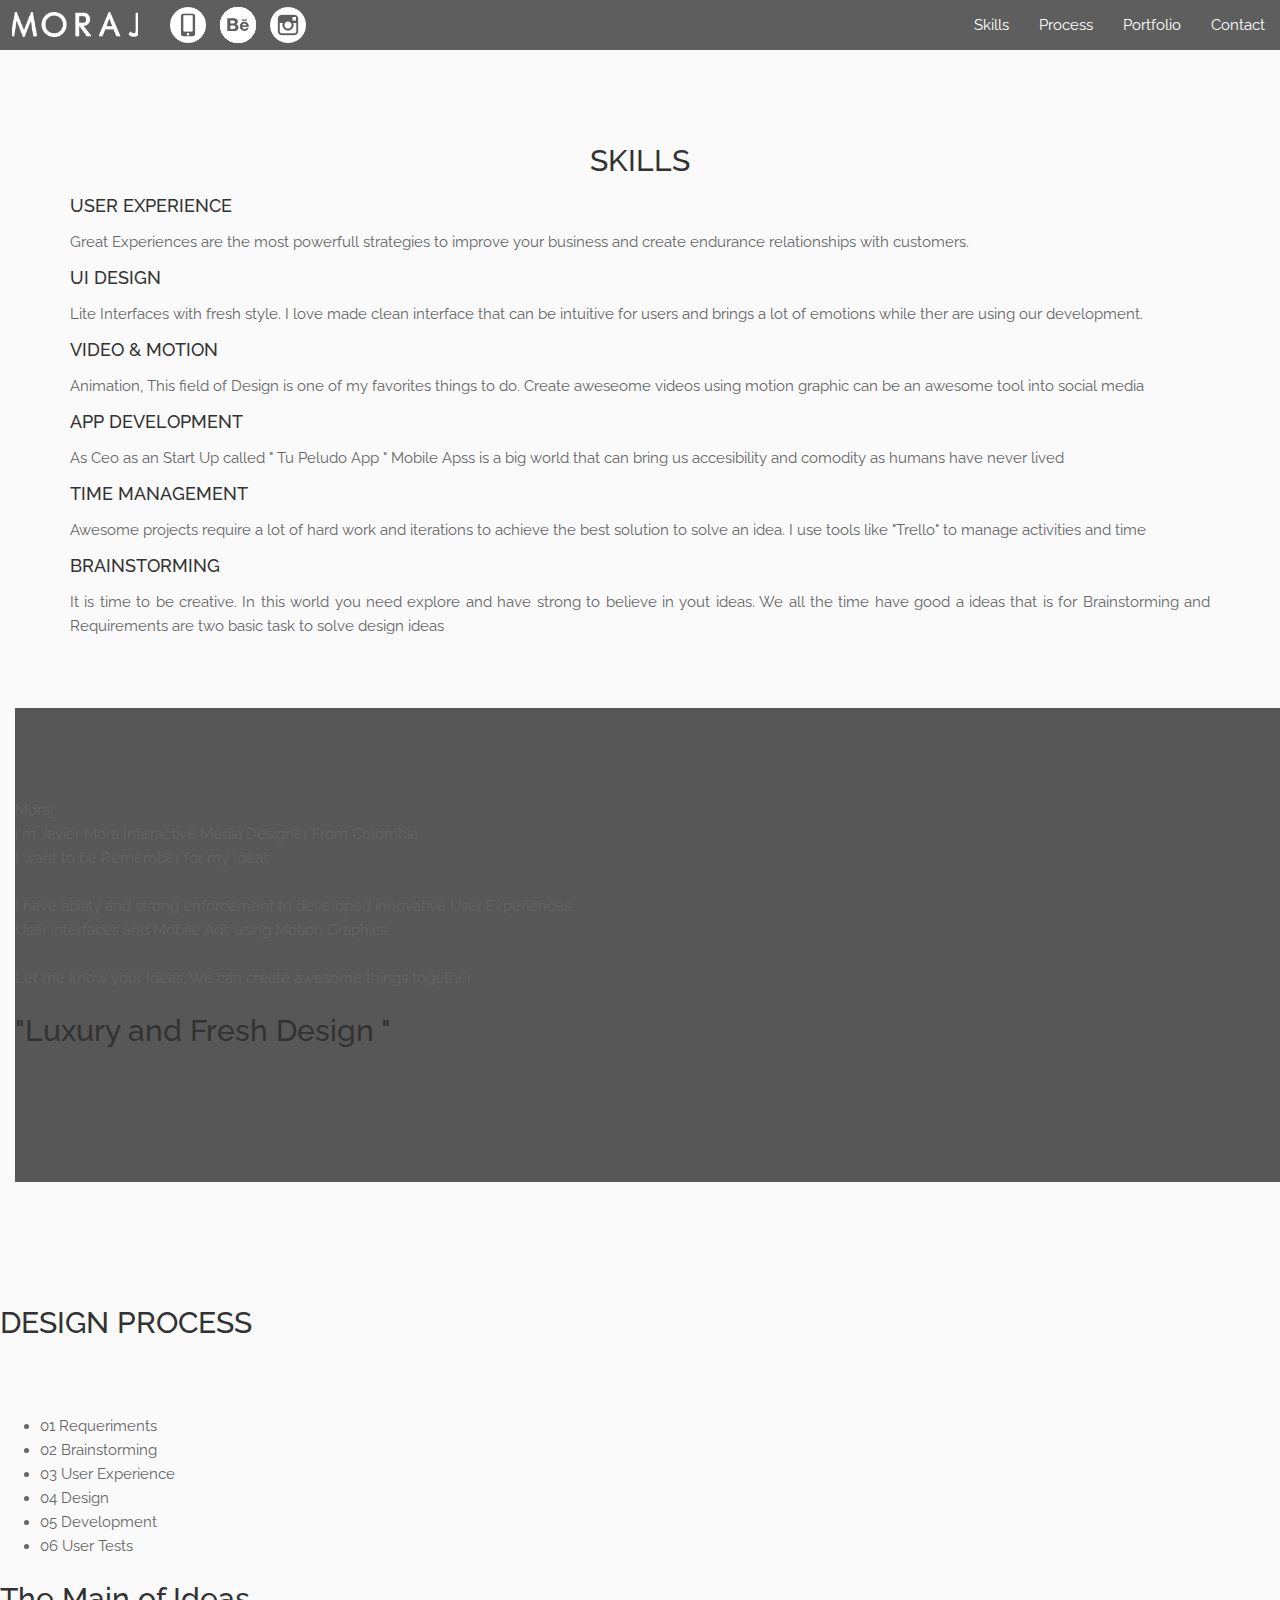
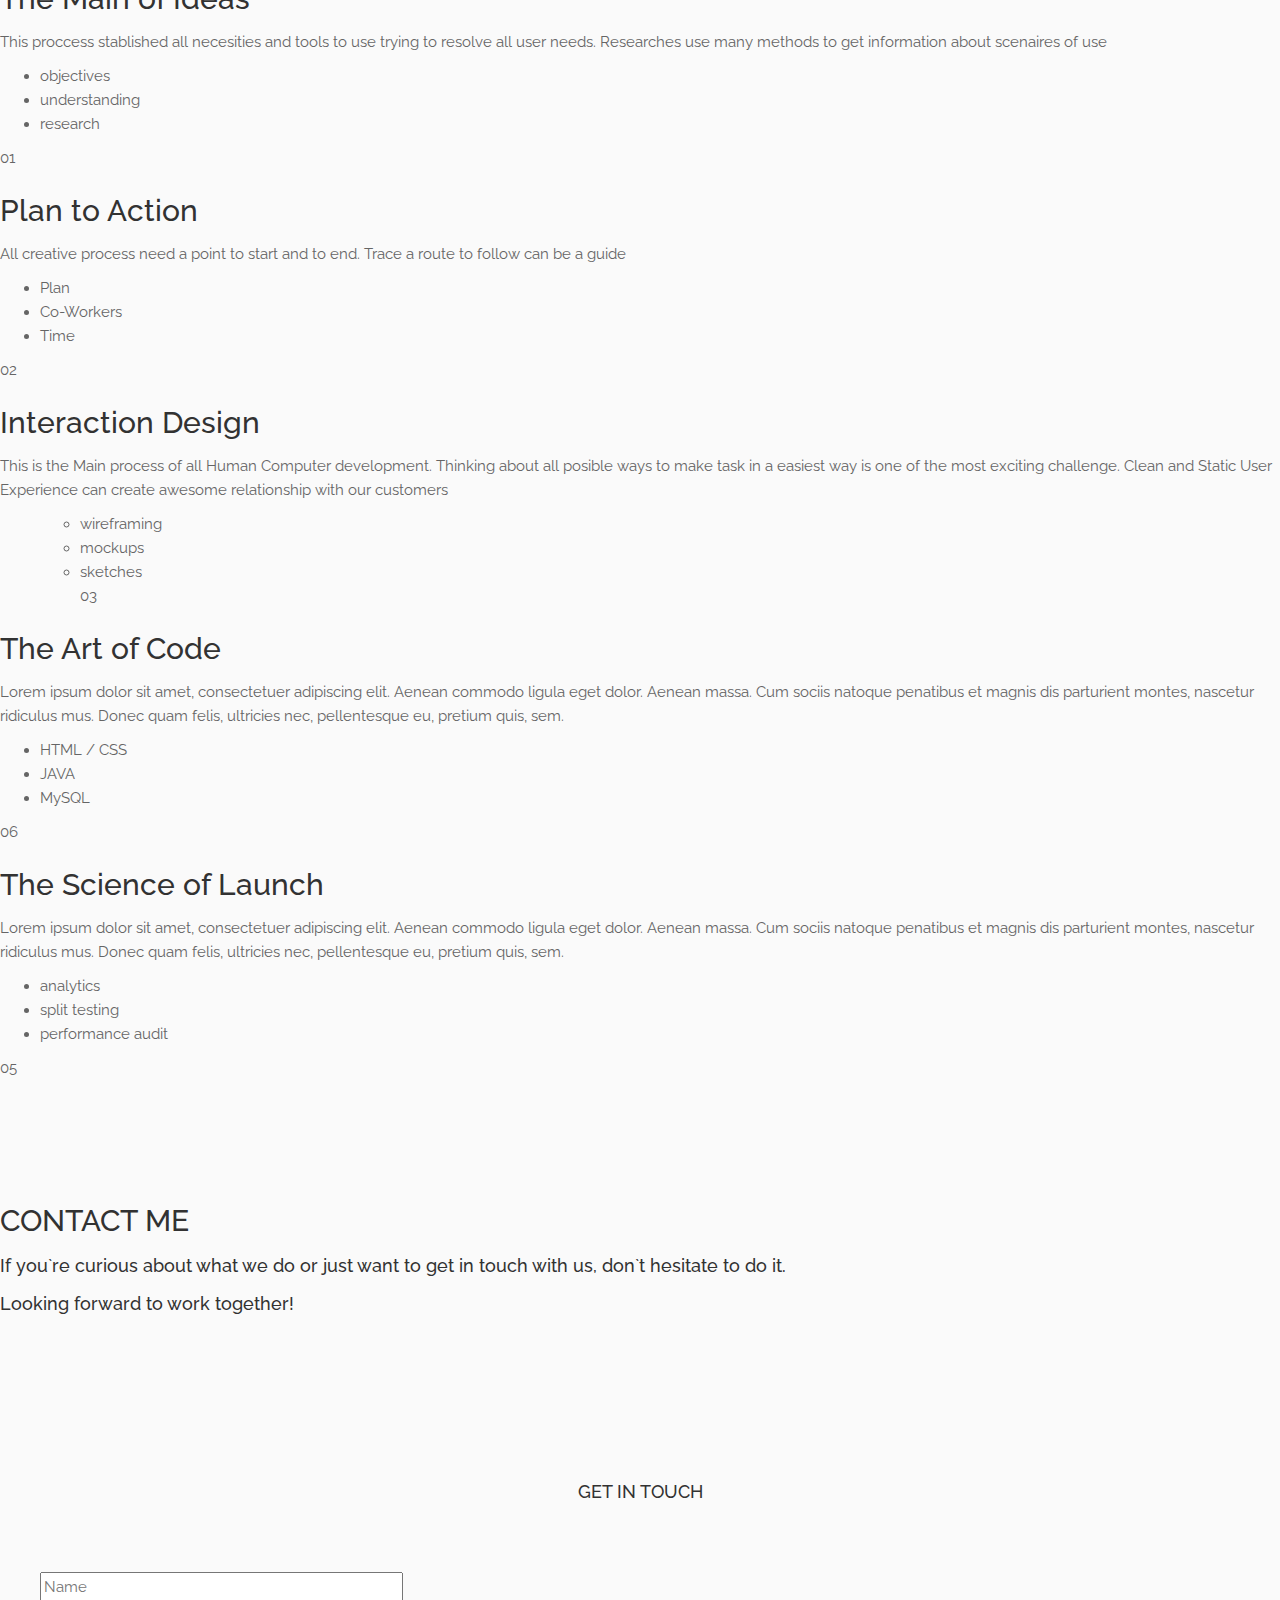
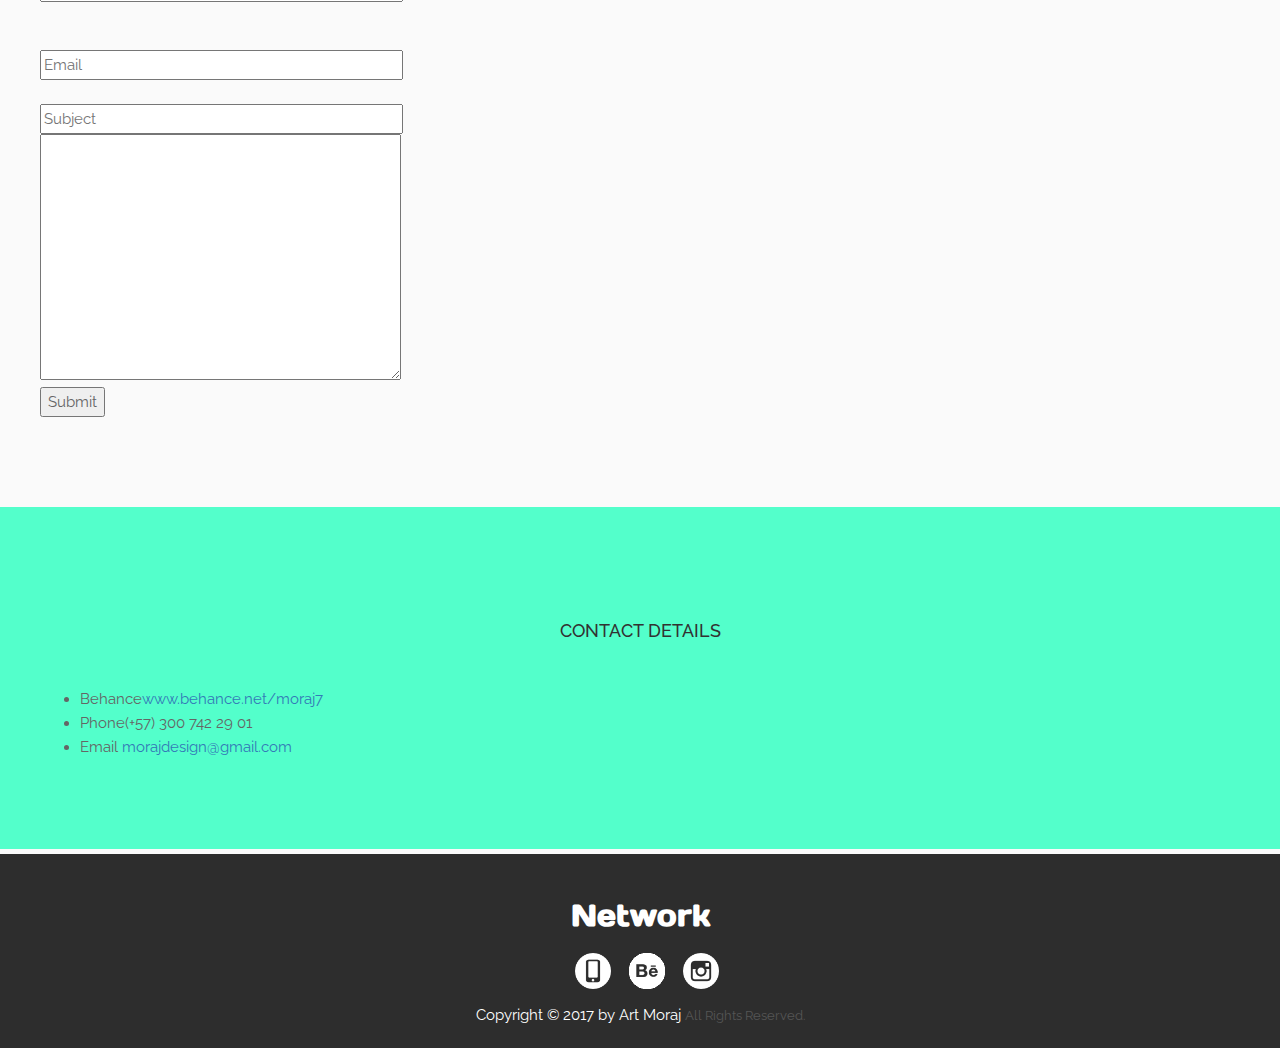
==== commit 7e207f52: "Update home.html" ====
--- a/home.html
+++ b/home.html
@@ -17,8 +17,8 @@
 	<link href="css/bootstrap.min.css" rel="stylesheet">
 	<link href="css/main.css" rel="stylesheet">
 	<link href="css/bootstrap2-toggle.min.css" rel="stylesheet">
-<link  href="css/db0359f98a32f5fecabcf0742569f477.css" rel="stylesheet" />
-<link href="css/65adfb76c52b43f4dc64d8fa1962df28.css" rel="stylesheet" />
+
+
 	<script src="js/bootstrap2-toggle.min.js"></script>
 	<script src="js/sweetalert-dev.js"></script>
 	<script src="js/main.js"></script>
@@ -26,7 +26,7 @@
 	<link rel="stylesheet" href="css/sweetalert.css">
 	<link rel="dns-prefetch" href="https://stag-cdn1.deliciousthemes.com" /><link rel="dns-prefetch" href="https://stag-cdn2.deliciousthemes.com" />
 	<link rel="dns-prefetch" href="https://stag-cdn3.deliciousthemes.com" />
-	<link rel="stylesheet" href="//fonts.googleapis.com/css?family=Raleway%3A100%2C200%2C300%2C400%2C500%2C600%2C700%2C800%2C900%7CRaleway%3A400%2C500%7CDroid+Serif%3A400italic%2C700italic" /><link rel="stylesheet" href="https://stag-cdn3.deliciousthemes.com/stag/wp-content/cache/min/1/65a2b58d7905143e7712ef20b3cef421.css" data-minify="1"/><link rel="stylesheet" href="https://stag-cdn3.deliciousthemes.com/stag/wp-content/cache/min/1/82fd7cf6030964884c6deffb63e265de.css" data-minify="1"/><link rel="stylesheet" href="https://stag-cdn3.deliciousthemes.com/stag/wp-content/cache/min/1/bb26142cd1cbc36947f33111cc9e65d2.css" data-minify="1"/><script src="https://stag-cdn2.deliciousthemes.com/stag/wp-content/cache/min/1/a21b3ff8ae1d77da2e88d7f208d14226.js" data-minify="1"></script><script src="https://stag-cdn2.deliciousthemes.com/stag/wp-content/cache/min/1/4df41804bba1840c4d88b9d5af45b577.js" data-minify="1"></script><script src="https://stag-cdn2.deliciousthemes.com/stag/wp-content/cache/min/1/0a3d32d6e7c798195683ec97c0ac31a0.js" data-minify="1"></script><script src="https://stag-cdn2.deliciousthemes.com/stag/wp-content/cache/min/1/ae2fdebba96a9597b86e2c71b56368b5.js" data-minify="1"></script><script src="https://stag-cdn2.deliciousthemes.com/stag/wp-content/cache/min/1/e031044b1f47aa7714b4eadf5f2832c7.js" data-minify="1"></script><script src="https://stag-cdn2.deliciousthemes.com/stag/wp-content/cache/min/1/12a596825eaba6314cff2c0d559f654f.js" data-minify="1"></script> <meta charset="UTF-8"><meta name="viewport" content="width=device-width, initial-scale=1"><link rel="profile" href="http://gmpg.org/xfn/11"><link rel="pingback" href="https://demo.deliciousthemes.com/stag/xmlrpc.php"><title>Homepage  &#8211; Fullscreen Intro &#8211; Stag</title><link rel='dns-prefetch' href='//stag-cdn3.deliciousthemes.com' /><link rel='dns-prefetch' href='//fonts.googleapis.com' /><link rel='dns-prefetch' href='//s.w.org' /><link rel="alternate" type="application/rss+xml" title="Stag &raquo; Feed" href="https://demo.deliciousthemes.com/stag/feed/" /><link rel="alternate" type="application/rss+xml" title="Stag &raquo; Comments Feed" href="https://demo.deliciousthemes.com/stag/comments/feed/" /><style type="text/css">img.wp-smiley,img.emoji{display:inline !important;border:none !important;box-shadow:none !important;height:1em !important;width:1em !important;margin:0
+	<link rel="stylesheet" href="//fonts.googleapis.com/css?family=Raleway%3A100%2C200%2C300%2C400%2C500%2C600%2C700%2C800%2C900%7CRaleway%3A400%2C500%7CDroid+Serif%3A400italic%2C700italic" /><link rel="stylesheet" href="https://stag-cdn3.deliciousthemes.com/stag/wp-content/cache/min/1/db0359f98a32f5fecabcf0742569f477.css" data-minify="1"/><link rel="stylesheet" href="https://stag-cdn3.deliciousthemes.com/stag/wp-content/cache/min/1/65a2b58d7905143e7712ef20b3cef421.css" data-minify="1"/><link rel="stylesheet" href="https://stag-cdn3.deliciousthemes.com/stag/wp-content/cache/min/1/65adfb76c52b43f4dc64d8fa1962df28.css" data-minify="1"/><link rel="stylesheet" href="https://stag-cdn3.deliciousthemes.com/stag/wp-content/cache/min/1/82fd7cf6030964884c6deffb63e265de.css" data-minify="1"/><link rel="stylesheet" href="https://stag-cdn3.deliciousthemes.com/stag/wp-content/cache/min/1/bb26142cd1cbc36947f33111cc9e65d2.css" data-minify="1"/><script src="https://stag-cdn2.deliciousthemes.com/stag/wp-content/cache/min/1/a21b3ff8ae1d77da2e88d7f208d14226.js" data-minify="1"></script><script src="https://stag-cdn2.deliciousthemes.com/stag/wp-content/cache/min/1/4df41804bba1840c4d88b9d5af45b577.js" data-minify="1"></script><script src="https://stag-cdn2.deliciousthemes.com/stag/wp-content/cache/min/1/0a3d32d6e7c798195683ec97c0ac31a0.js" data-minify="1"></script><script src="https://stag-cdn2.deliciousthemes.com/stag/wp-content/cache/min/1/ae2fdebba96a9597b86e2c71b56368b5.js" data-minify="1"></script><script src="https://stag-cdn2.deliciousthemes.com/stag/wp-content/cache/min/1/e031044b1f47aa7714b4eadf5f2832c7.js" data-minify="1"></script><script src="https://stag-cdn2.deliciousthemes.com/stag/wp-content/cache/min/1/12a596825eaba6314cff2c0d559f654f.js" data-minify="1"></script> <meta charset="UTF-8"><meta name="viewport" content="width=device-width, initial-scale=1"><link rel="profile" href="http://gmpg.org/xfn/11"><link rel="pingback" href="https://demo.deliciousthemes.com/stag/xmlrpc.php"><title>Homepage  &#8211; Fullscreen Intro &#8211; Stag</title><link rel='dns-prefetch' href='//stag-cdn3.deliciousthemes.com' /><link rel='dns-prefetch' href='//fonts.googleapis.com' /><link rel='dns-prefetch' href='//s.w.org' /><link rel="alternate" type="application/rss+xml" title="Stag &raquo; Feed" href="https://demo.deliciousthemes.com/stag/feed/" /><link rel="alternate" type="application/rss+xml" title="Stag &raquo; Comments Feed" href="https://demo.deliciousthemes.com/stag/comments/feed/" /><style type="text/css">img.wp-smiley,img.emoji{display:inline !important;border:none !important;box-shadow:none !important;height:1em !important;width:1em !important;margin:0
 		.07em !im!important}</style><!--[if lte IE 10]><link rel='stylesheet' id='dt-ie-hacks-css'  href='https://stag-cdn3.deliciousthemes.com/stag/wp-content/plugins/delicious-addons/extend-vc/core/assets/css/ie.css' type='text/css' media='all' /> <![endif]--><style id='rs-plugin-settings-inline-css' type='text/css'>#rs-demo-id{}</style><link rel='stylesheet' id='woocommerce-smallscreen-css'  href='https://stag-cdn3.deliciousthemes.com/stag/wp-content/plugins/woocommerce/assets/css/woocommerce-smallscreen.css?ver=3.1.2' type='text/css' media='only screen and (max-width: 768px)' /><style id='stag-style-inline-css' type='text/css'>html .page-newsletter .mc4wp-form .form-wrapper{justify-content:center}html .page-newsletter .mc4wp-form .form-wrapper input[type="submit"]{height:40px}@media only screen and (max-width: 1023px){.page-id-2983 .site-header.initial-state.is-triggered,
 			portant;vertical-align:-0.1em !important;background:none !important;padding:0
 			.page-id-2490 .site-header.initial-state.is-triggered{background:rgba(255, 255, 255, 0.9) !important}}html body .woocommerce-pagination{margin-bottom:80px}.menu-fixer{display:none}html
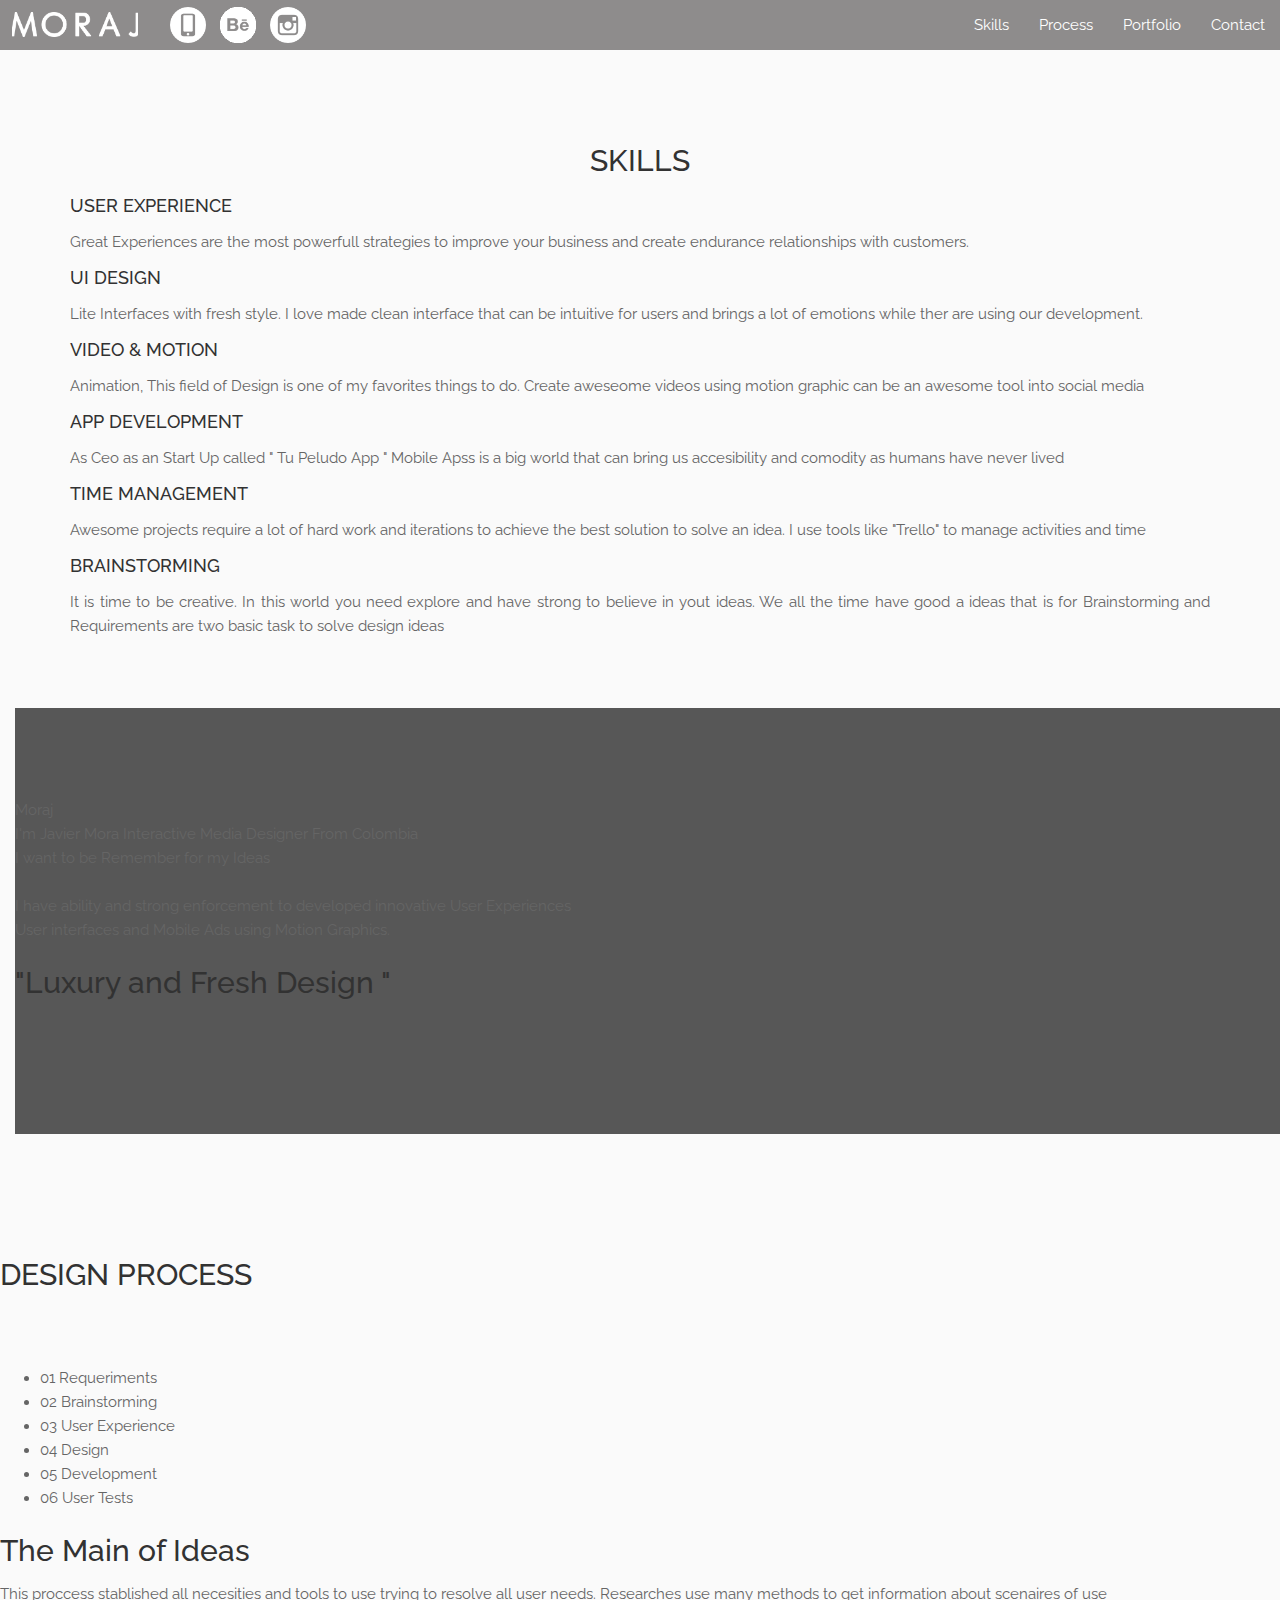
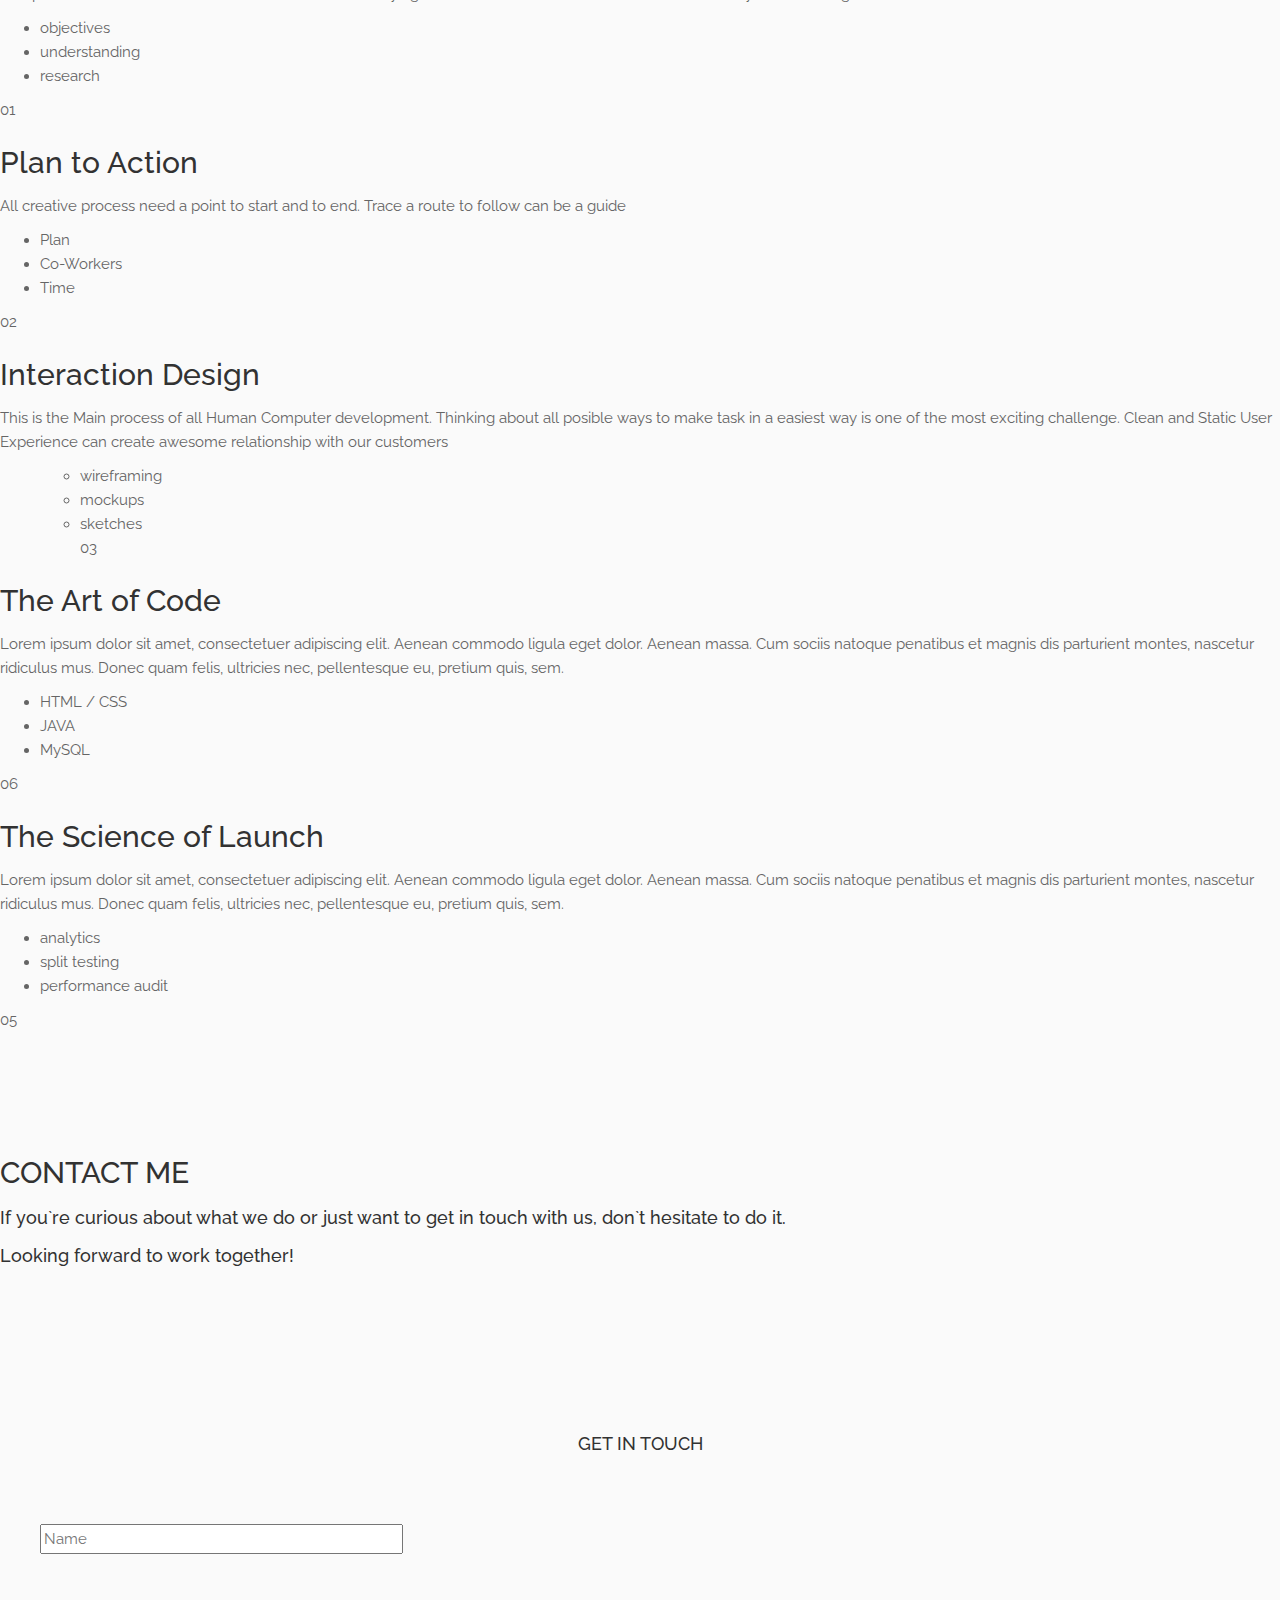
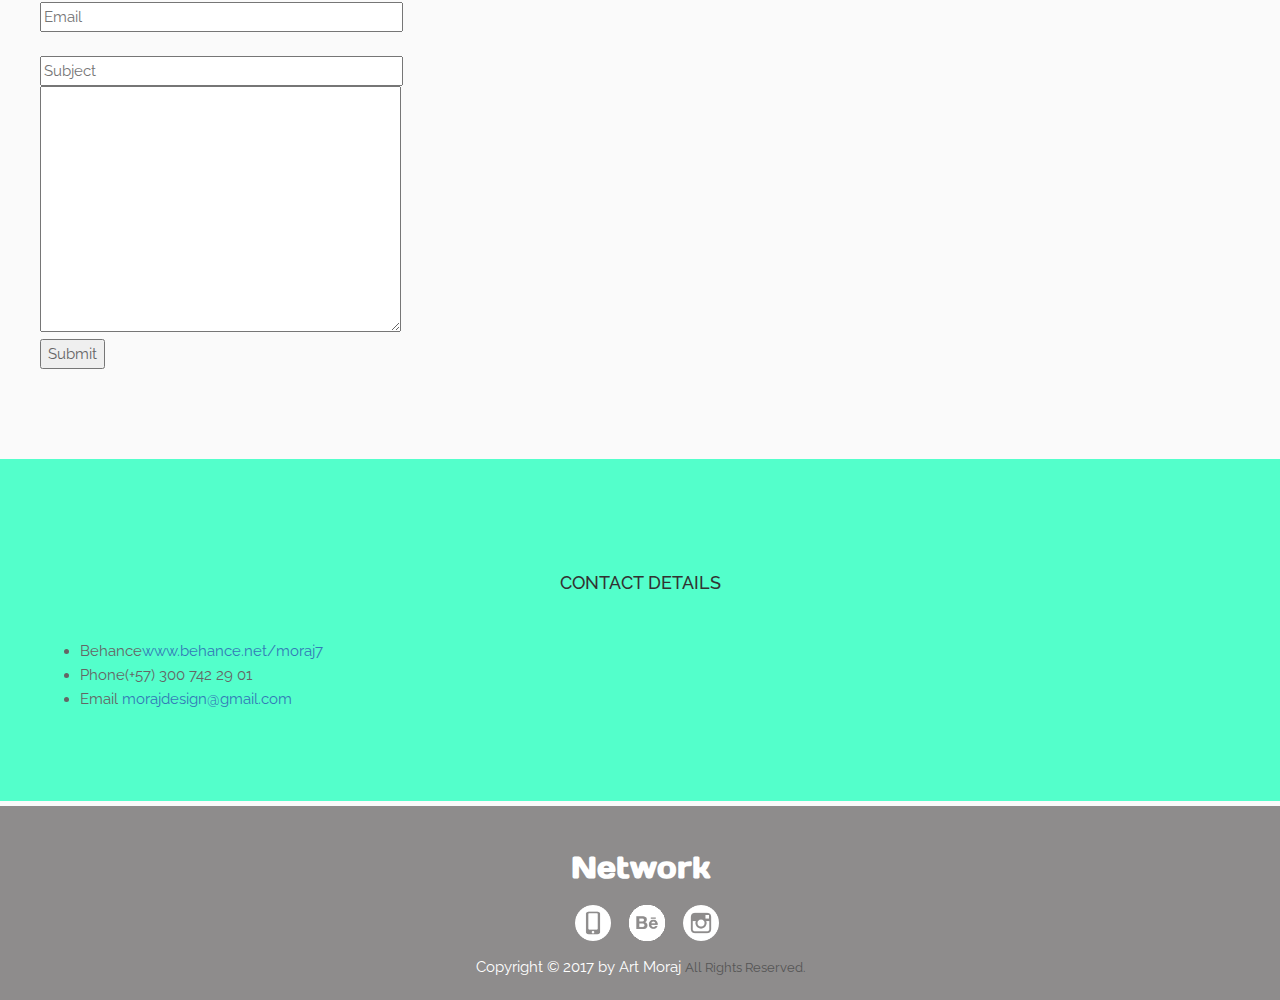
==== commit 73ab0005: "Update home.html" ====
--- a/home.html
+++ b/home.html
@@ -243,8 +243,7 @@
 							<br>
 							I have ability and strong enforcement to developed innovative User Experiences<br>
 							User interfaces and Mobile Ads using Motion Graphics.<br>
-<br>
-							Let me know your Ideas, We can create awesome things together</p>
+							</p>
 						<h2 class="parallax-quote">"Luxury and Fresh Design "</h2>
 					</div>
 				</div>
--- a/css/main.css
+++ b/css/main.css
@@ -126,7 +126,7 @@
 }
 
 #tupeludo .navbar-brand{
-	background-color: #5f5e5e;
+	background-color: #8e8c8c;
 	width: 150px;
 	padding: 12px;
 }
@@ -136,7 +136,7 @@
 }
 
 #tupeludo .navbar-fixed-top{
-	background: #5f5e5e url(../img/Textura_Navegacion.png) top center repeat-x;
+	background: #8e8c8c url(../img/Textura_Navegacion.png) top center repeat-x;
 	background-size: 320px 50px;
 	-moz-background-size: 320px 50px;
 	-o-background-size: 320px 50px;
@@ -146,13 +146,13 @@
 }
 
 #tupeludo .navbar-default .navbar-nav>li>a {
-	background-color: #5f5e5e;
+	background-color: #8e8c8c;
 	color: white;
 	transition: 0.5s ease;
 }
 
 #tupeludo .navbar-default .navbar-nav>li>a:hover{
-	background-color:#54f397e3;
+	background-color:#4affb6c2;
 }
 
 #tupeludo .navbar-default .navbar-nav>.active>a, 
@@ -500,7 +500,7 @@
 .footer {
 	text-align: center;
 	padding: 20px 0;
-	background-color: #2d2d2d;
+	background-color: #8e8c8c;
 	margin-top:5px;
 }
 
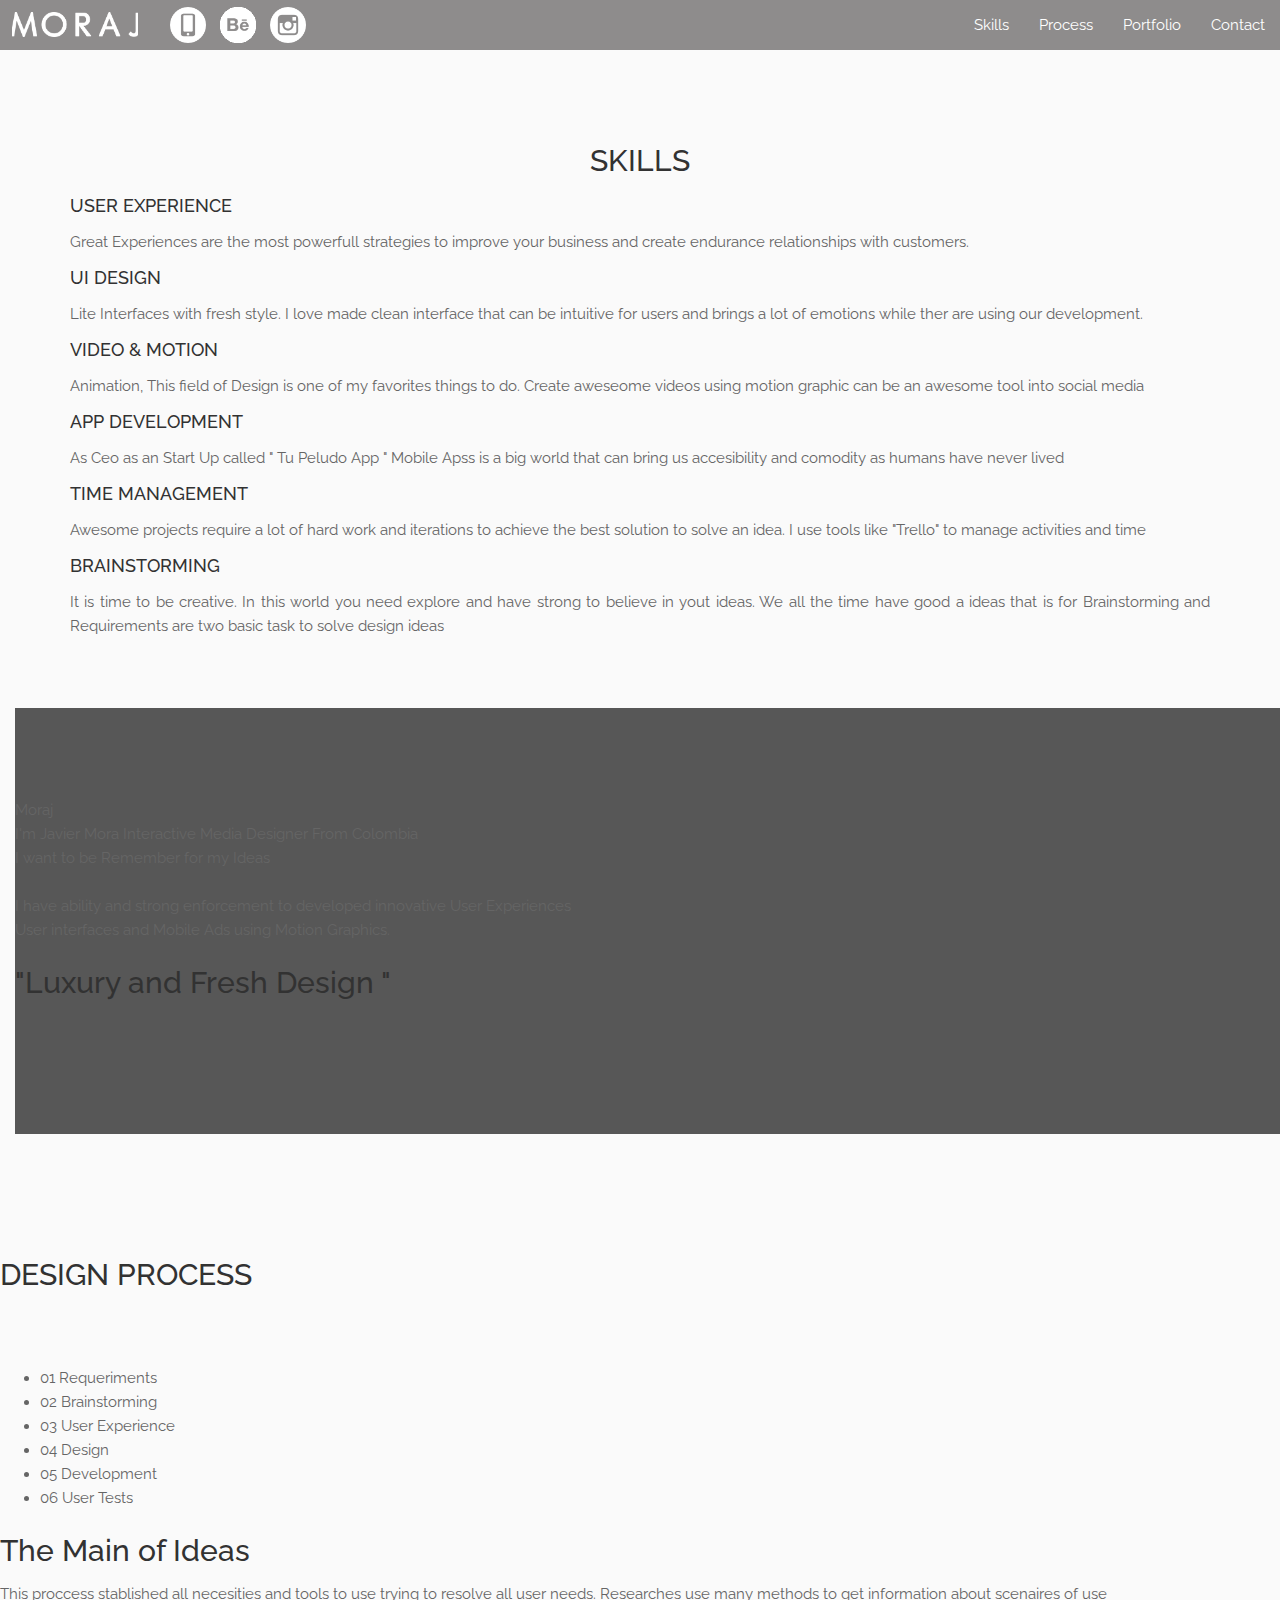
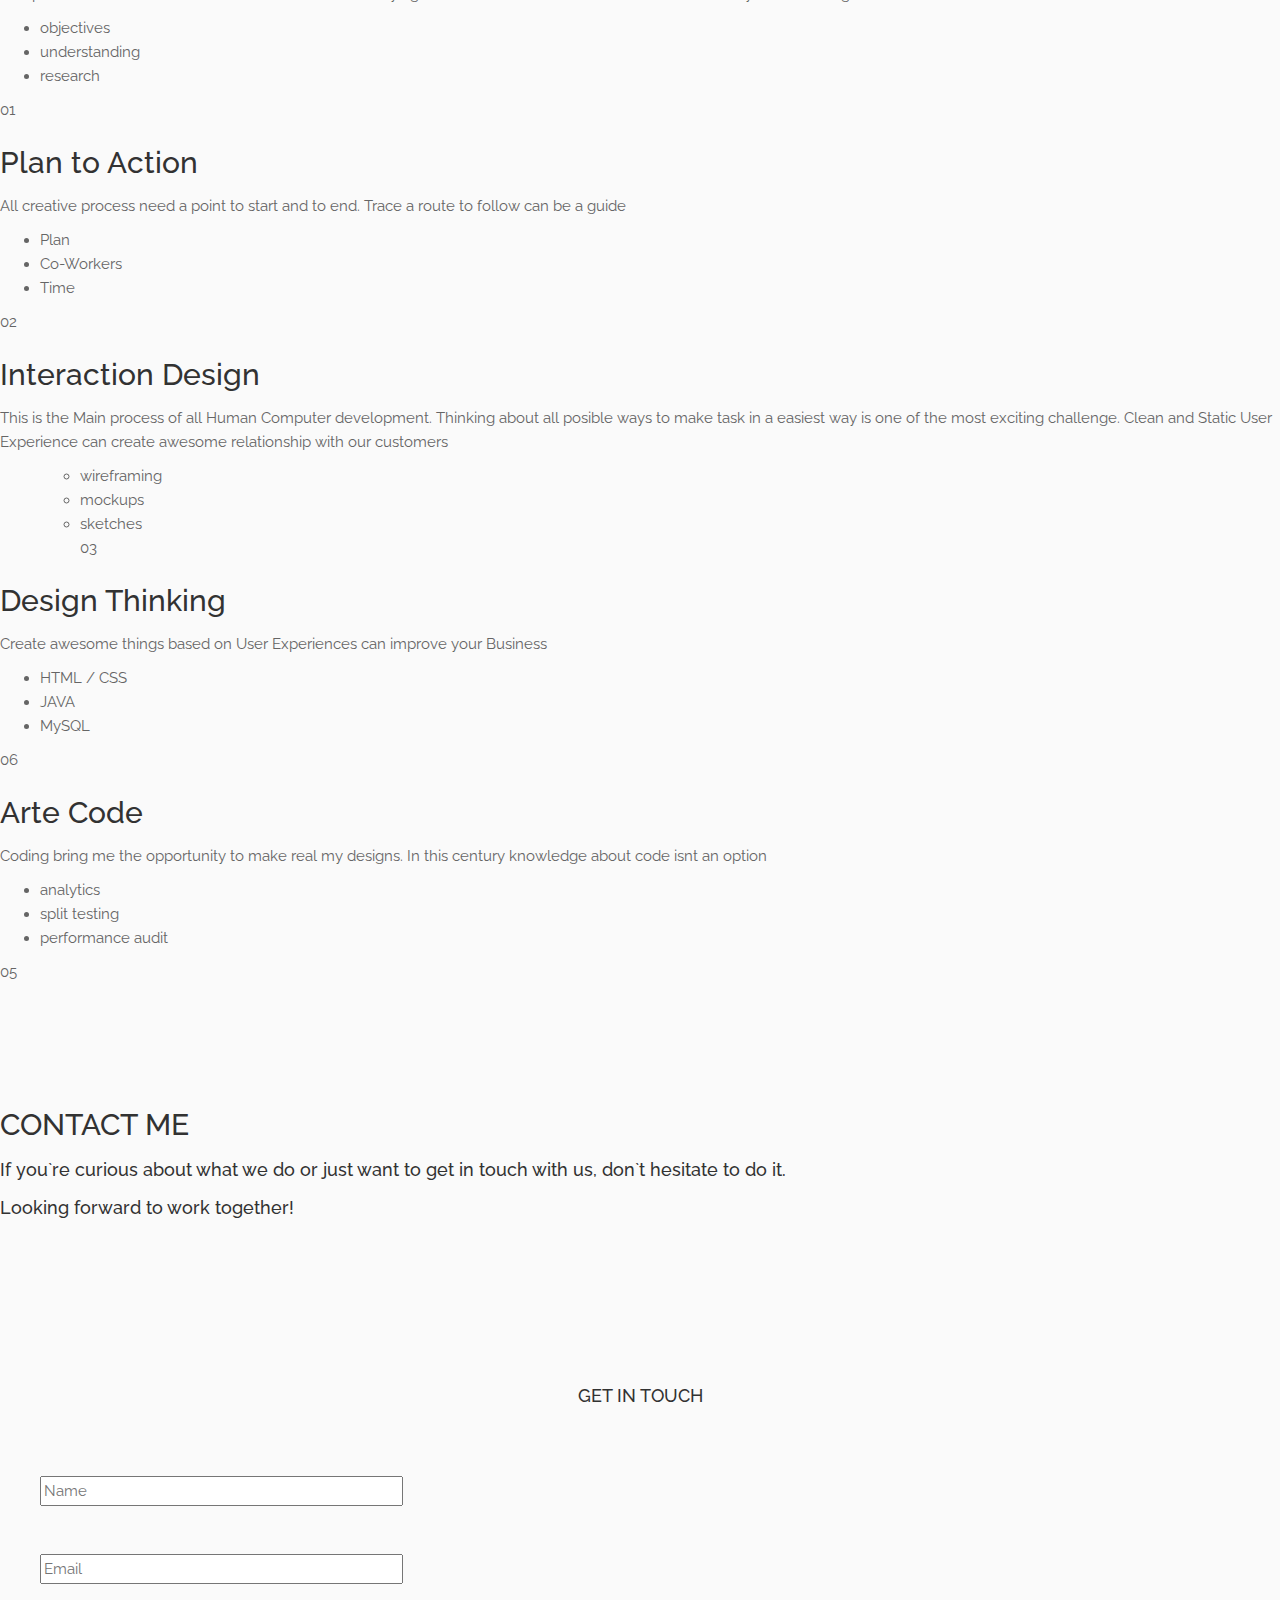
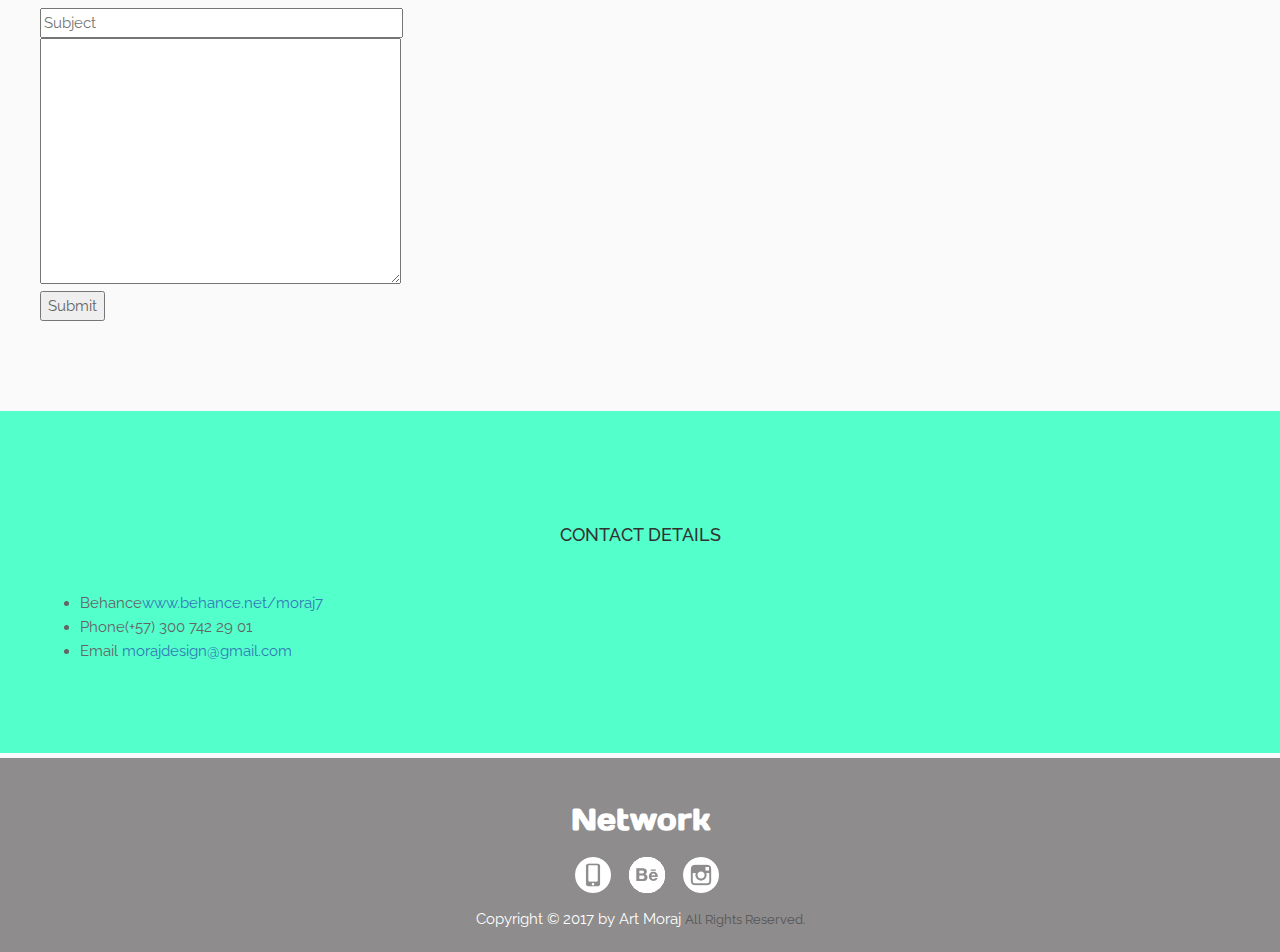
==== commit d8b79db7: "Update home.html" ====
--- a/home.html
+++ b/home.html
@@ -336,7 +336,7 @@
 					<span class="dt-tab-content-no animated fadeInUp">03</span>
 				</div>
 				<div id="tab-381" class="dt-tab-content ">
-					<h2>The Art of Code</h2>Lorem ipsum dolor sit amet, consectetuer adipiscing elit. Aenean commodo ligula eget dolor. Aenean massa. Cum sociis natoque penatibus et magnis dis parturient montes, nascetur ridiculus mus. Donec quam felis, ultricies nec, pellentesque eu, pretium quis, sem.</p>
+					<h2>Design Thinking</h2>Create awesome things based on User Experiences can improve your Business</p>
 					<ul class="dt-process-keys">
 						<li>HTML / CSS</li>
 						<li>JAVA</li>
@@ -345,7 +345,7 @@
 					<span class="dt-tab-content-no animated fadeInUp">06</span>
 				</div>
 				<div id="tab-825" class="dt-tab-content ">
-					<h2>The Science of Launch</h2>Lorem ipsum dolor sit amet, consectetuer adipiscing elit. Aenean commodo ligula eget dolor. Aenean massa. Cum sociis natoque penatibus et magnis dis parturient montes, nascetur ridiculus mus. Donec quam felis, ultricies nec, pellentesque eu, pretium quis, sem.</p>
+					<h2>Arte Code</h2>Coding bring me the opportunity to make real my designs. In this century knowledge about code isnt an option</p>
 					<ul class="dt-process-keys">
 						<li>analytics</li>
 						<li>split testing</li>
